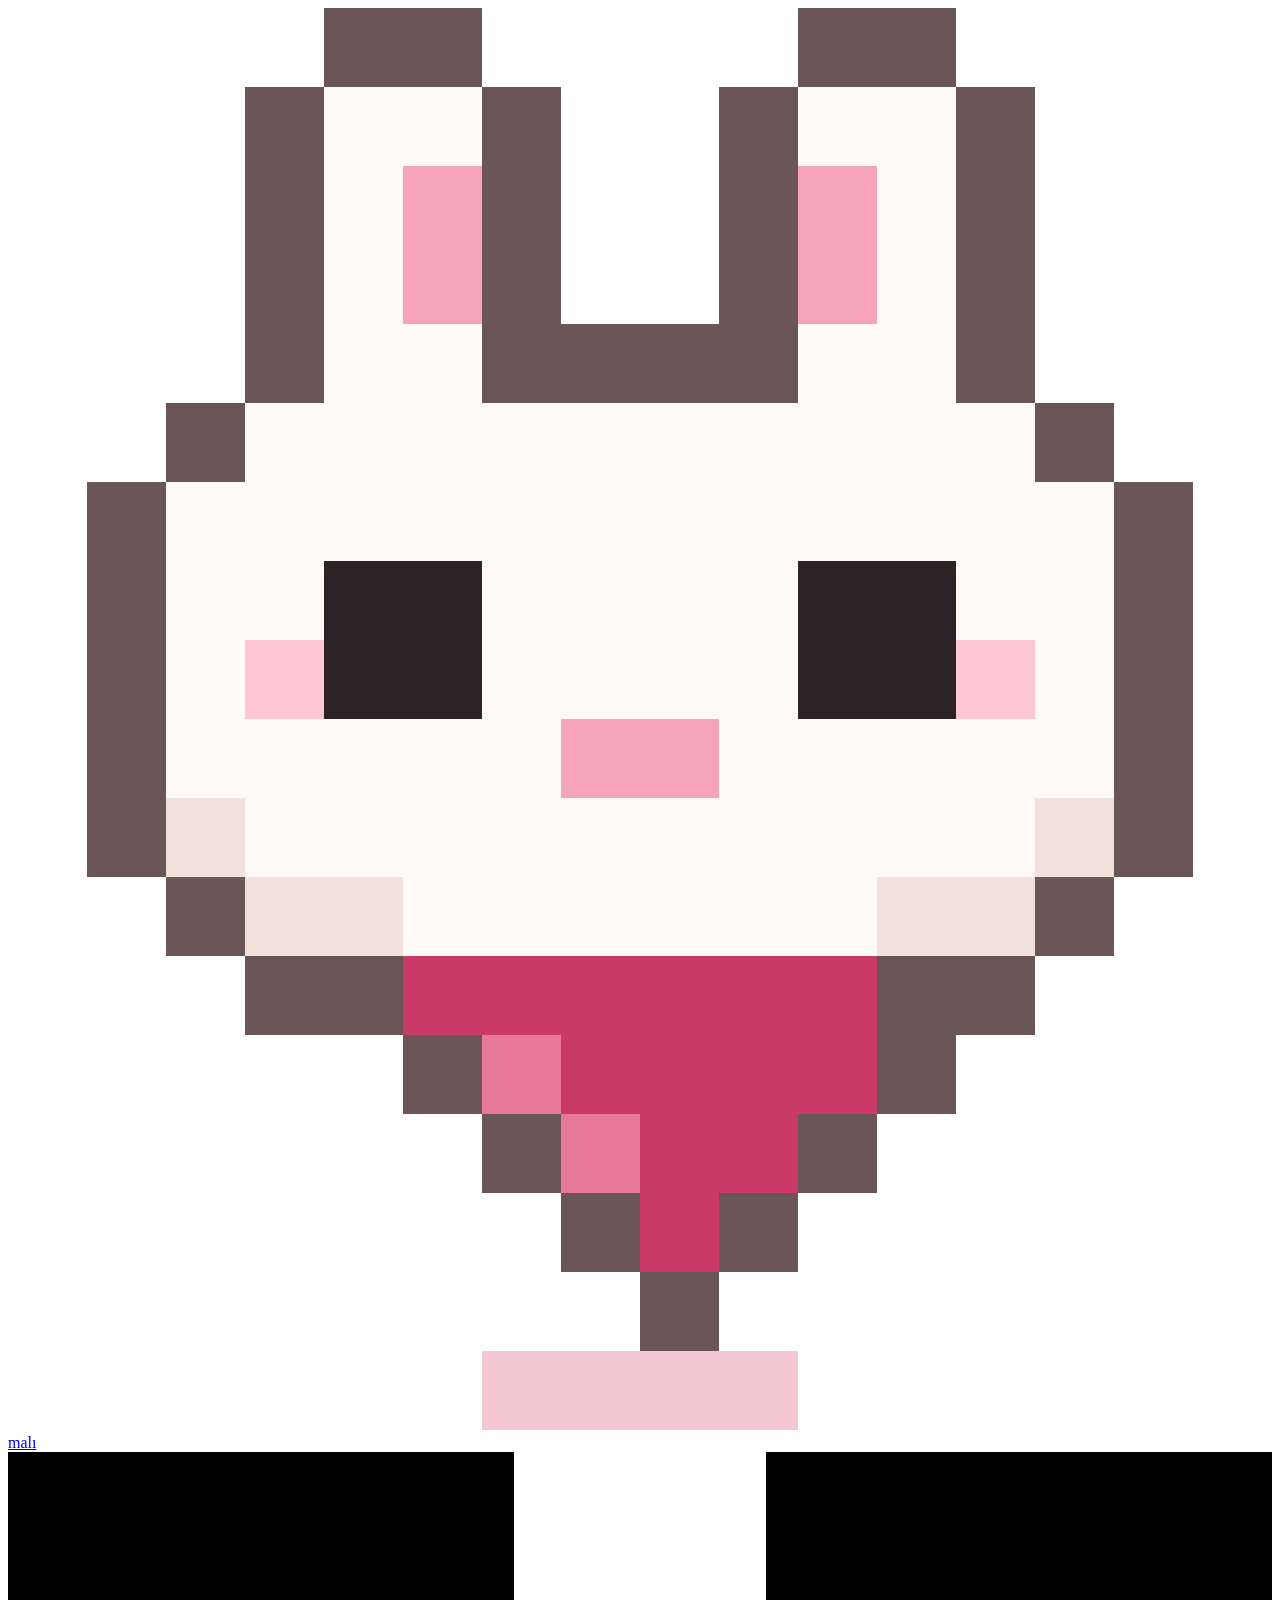
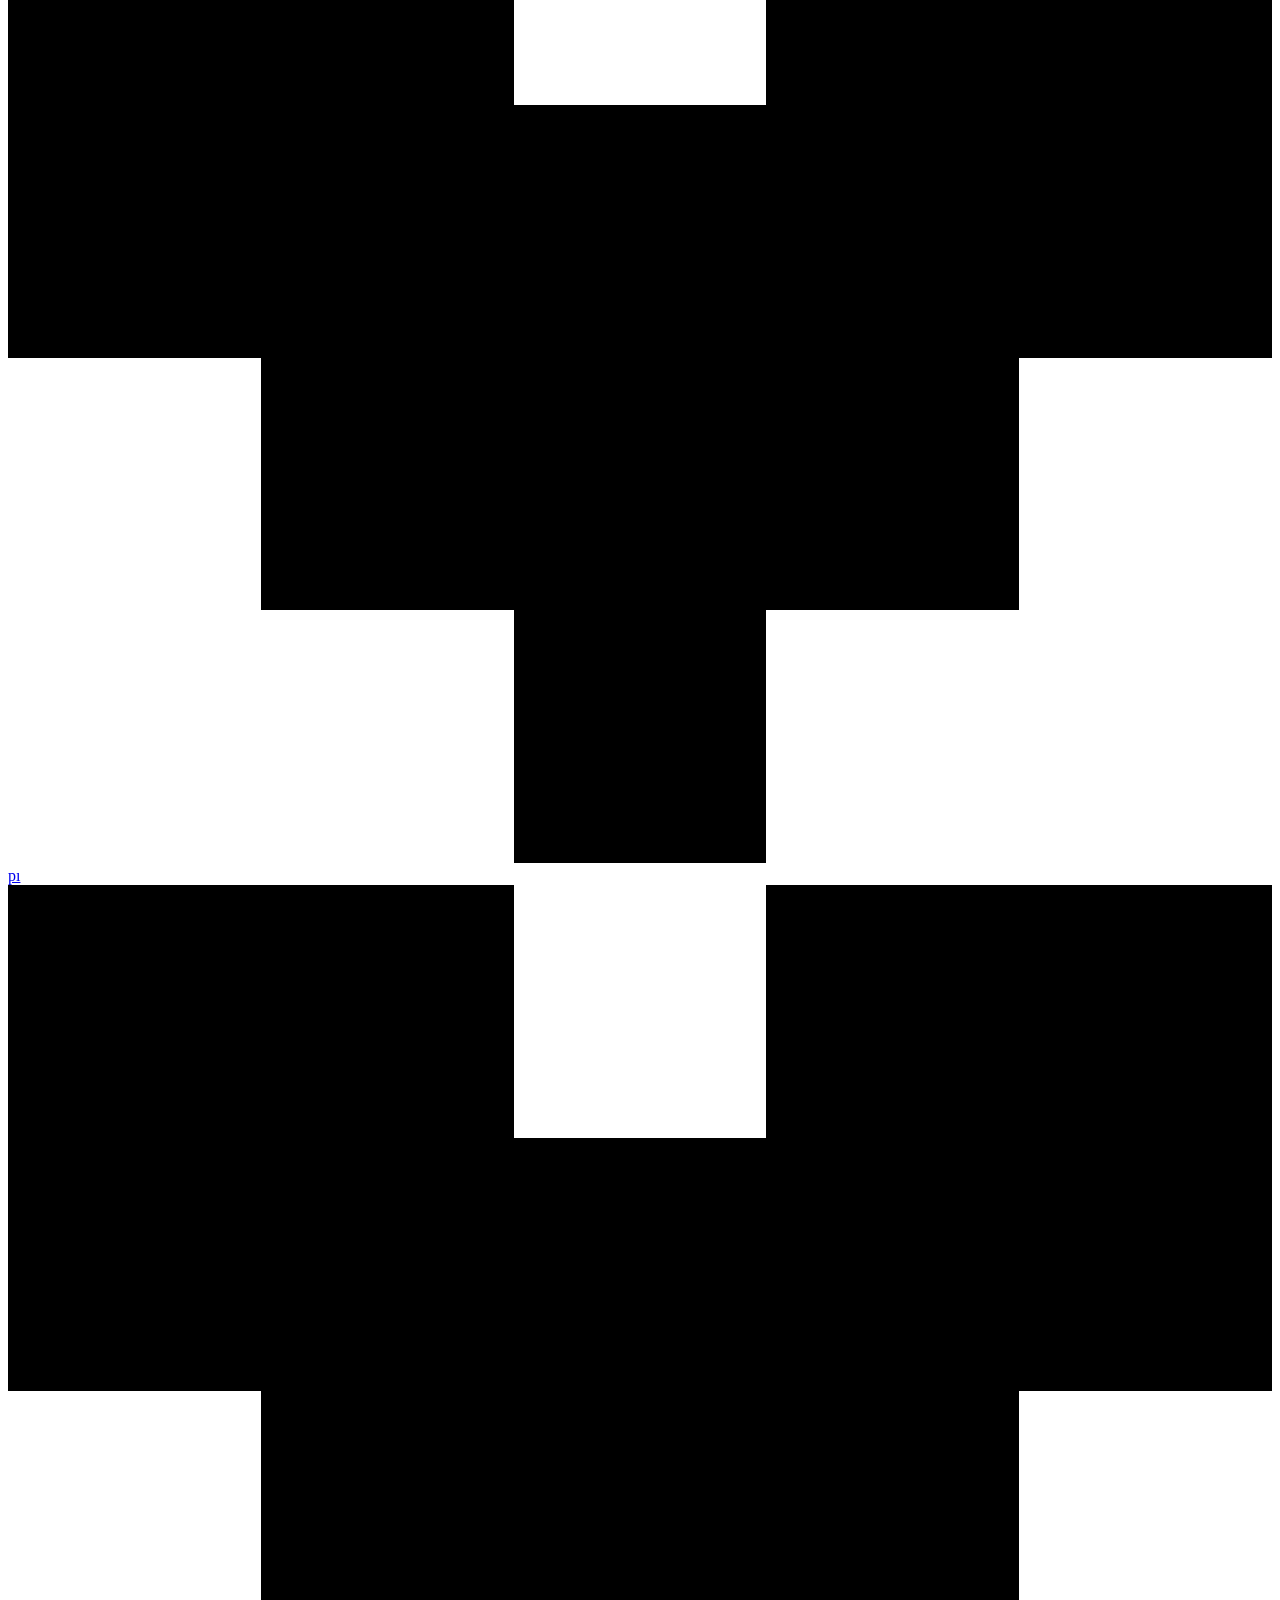
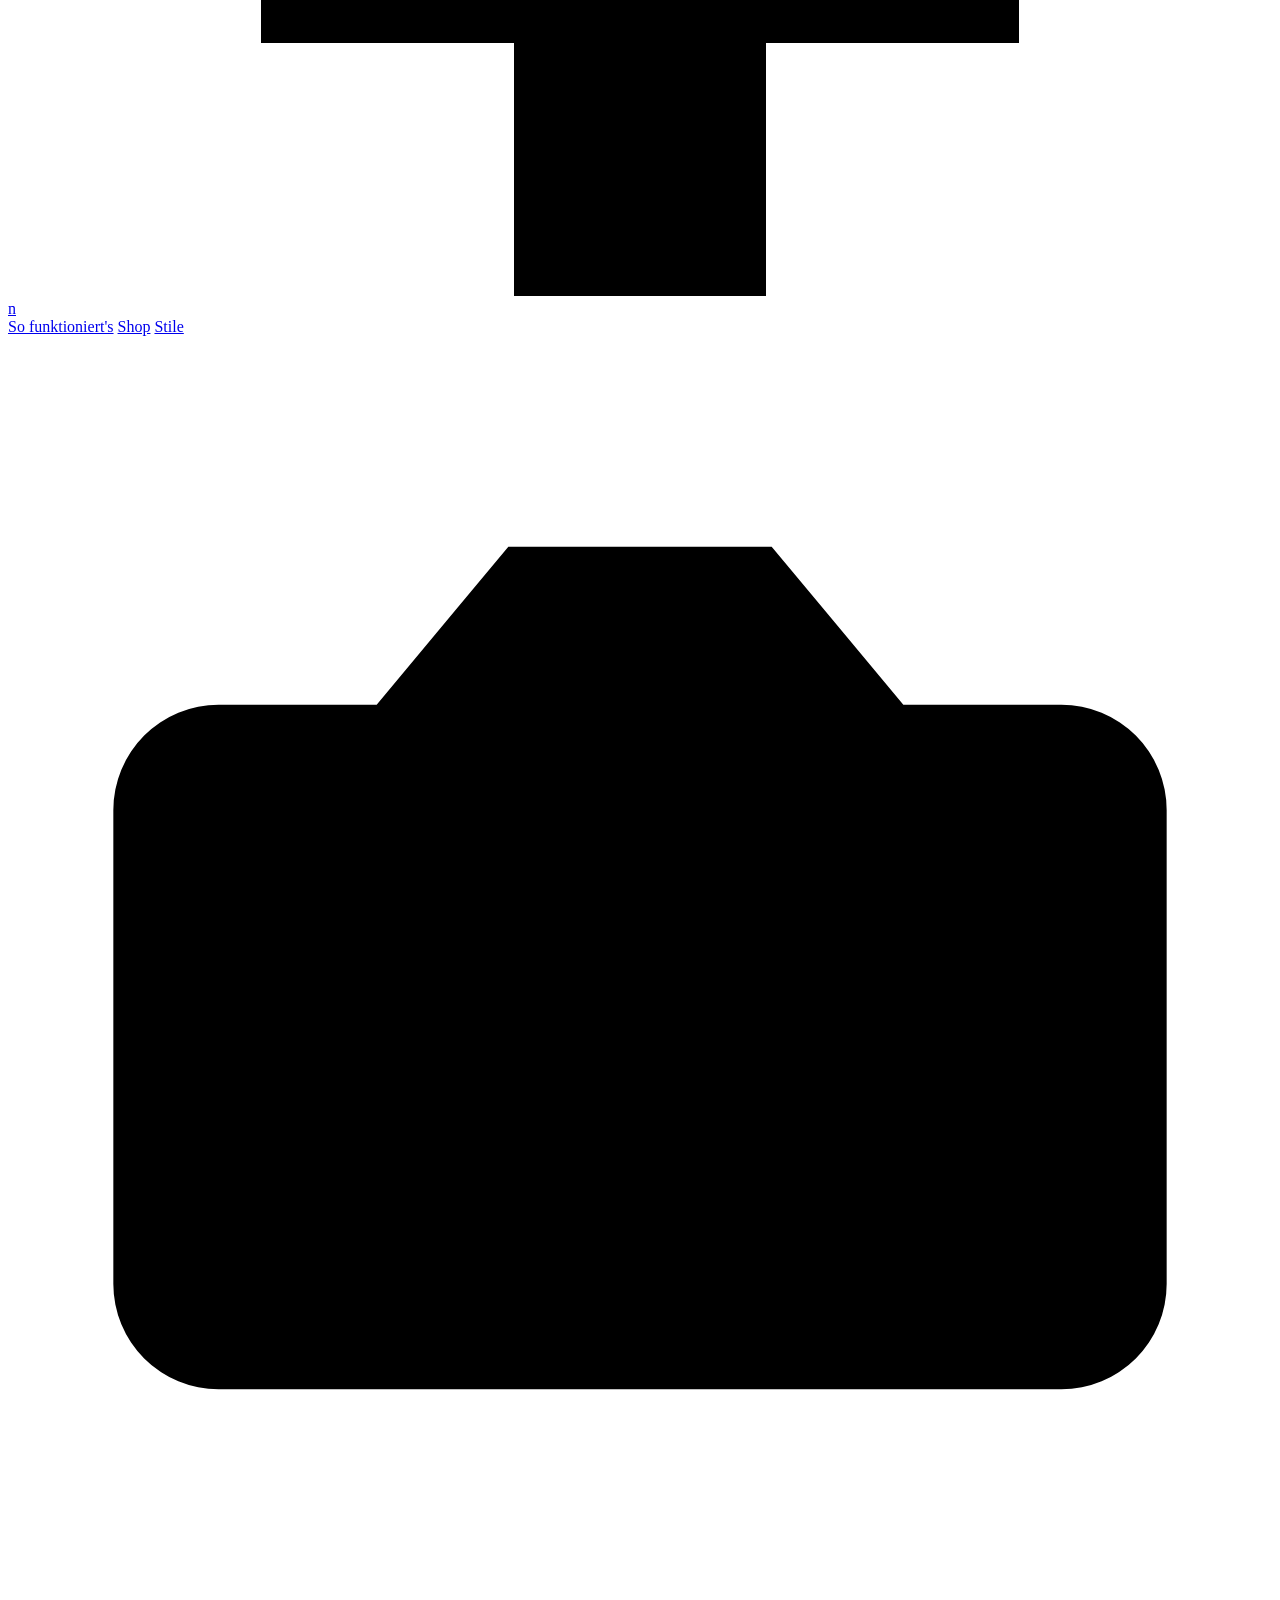
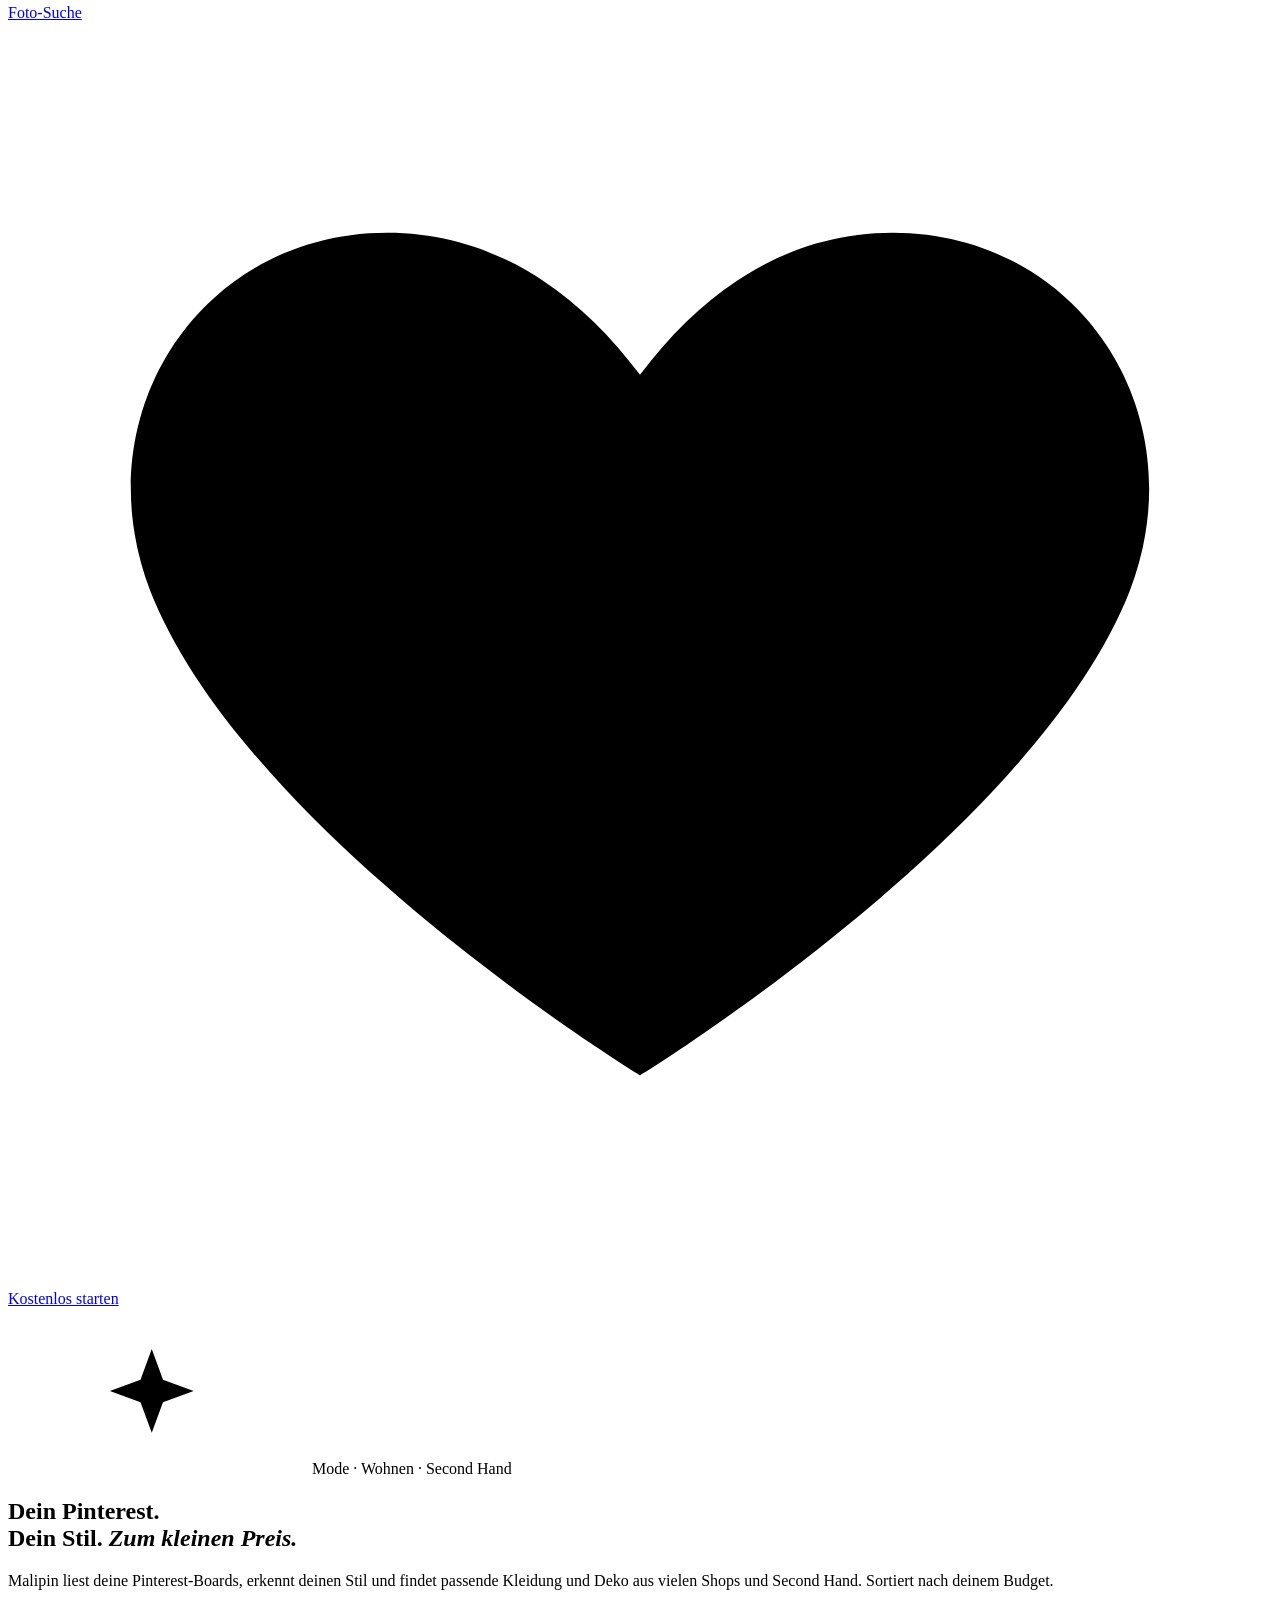
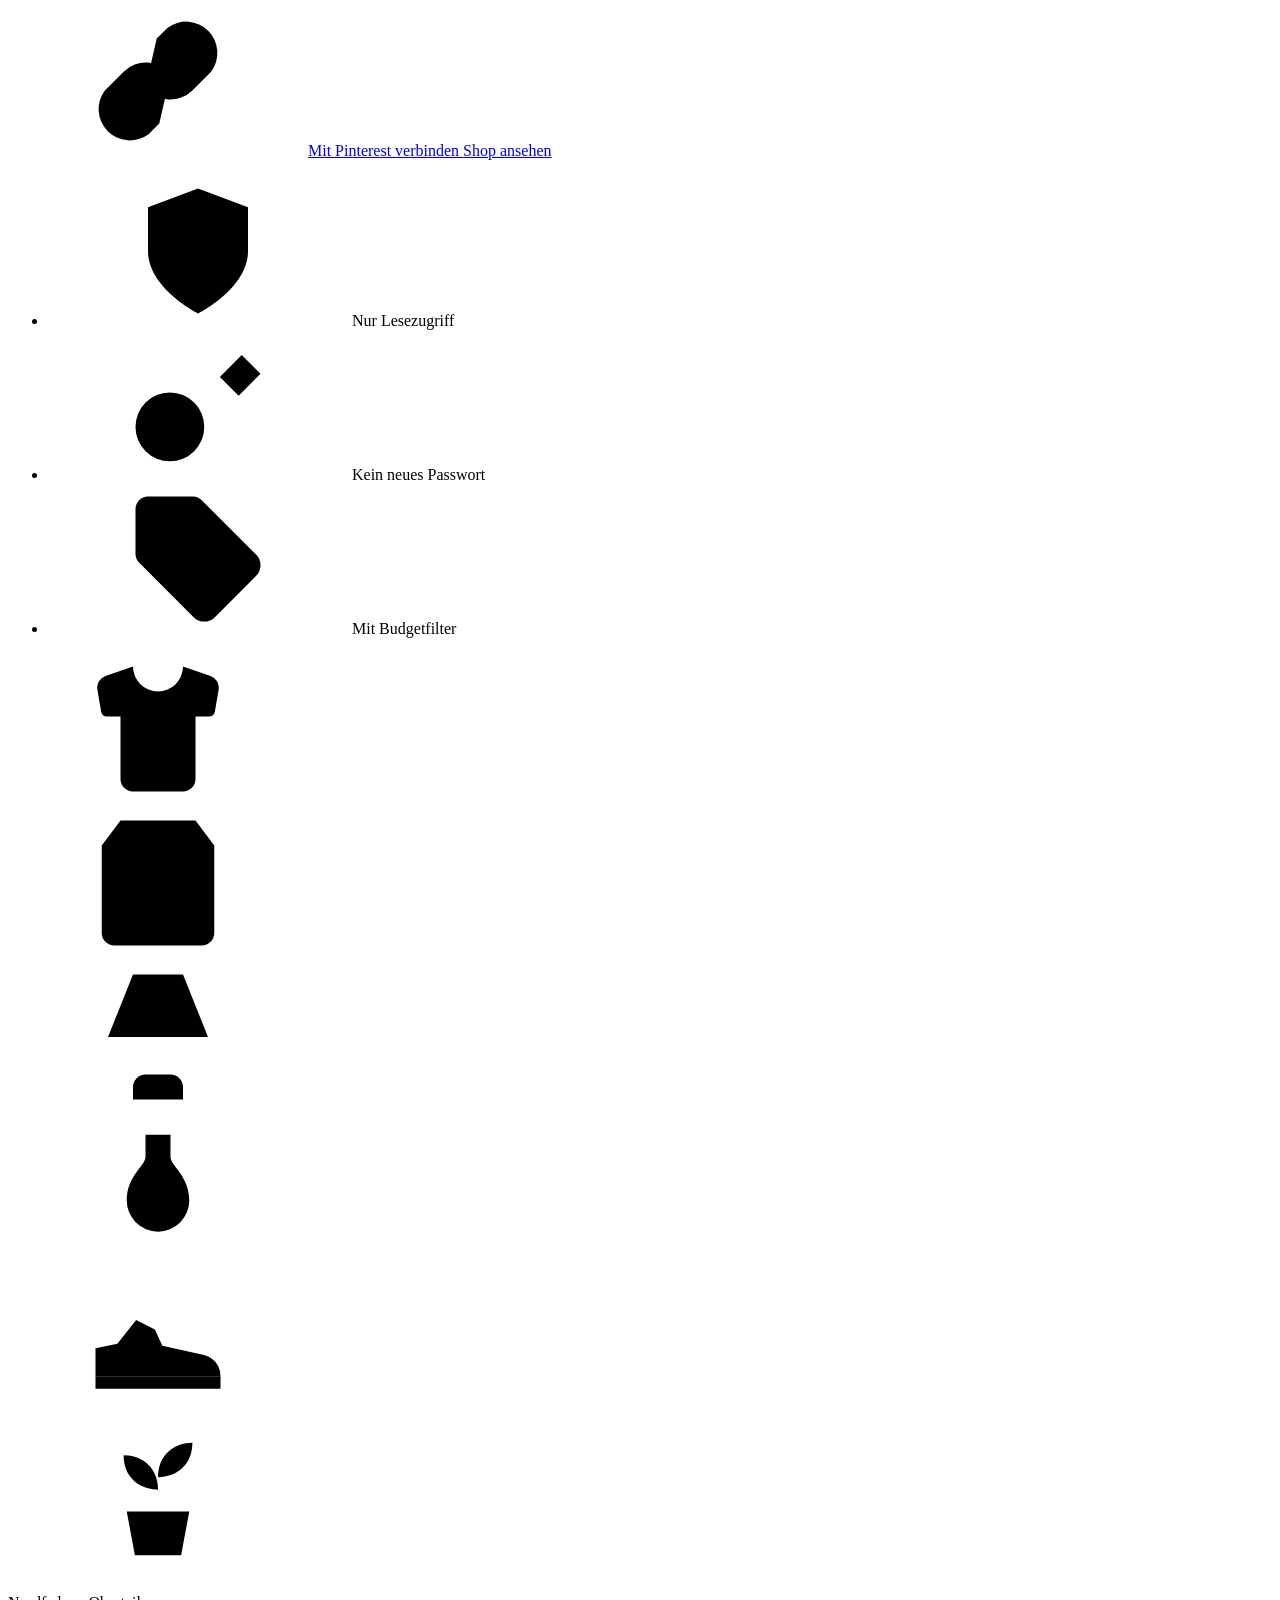
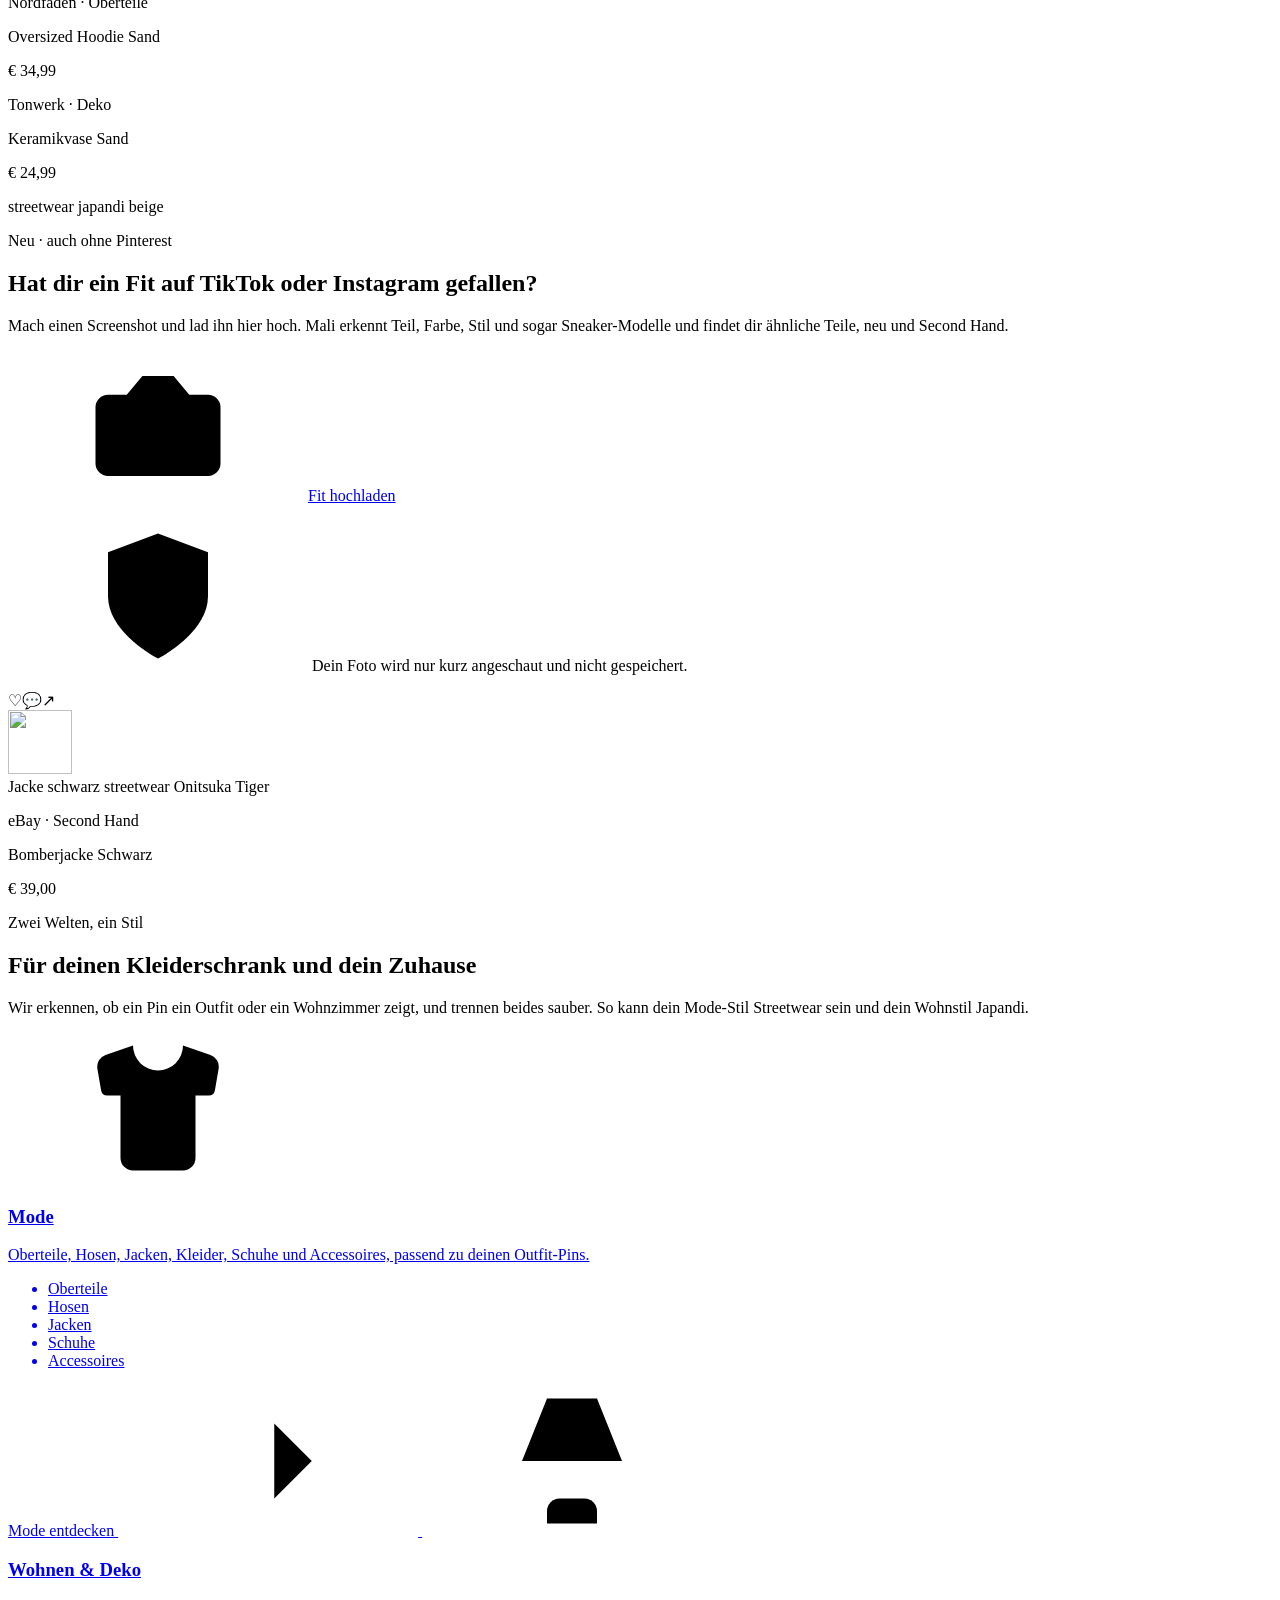
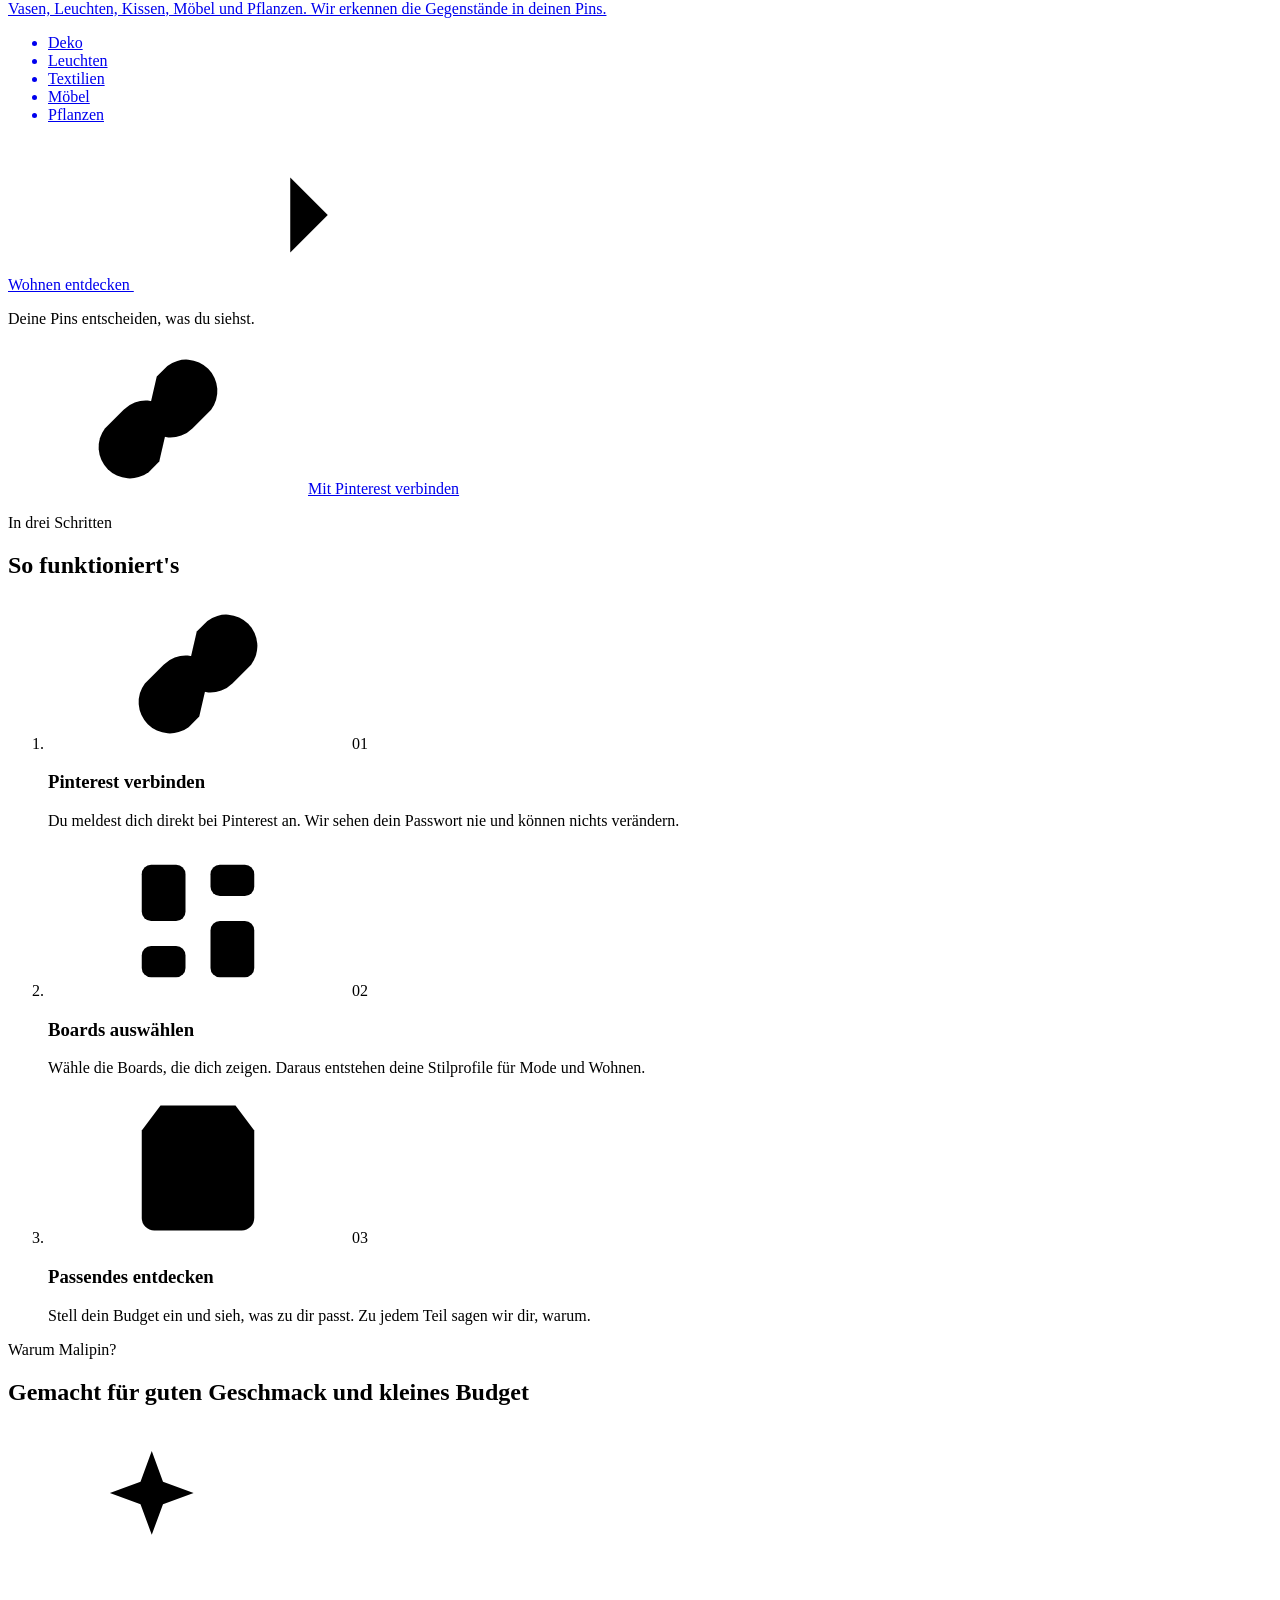
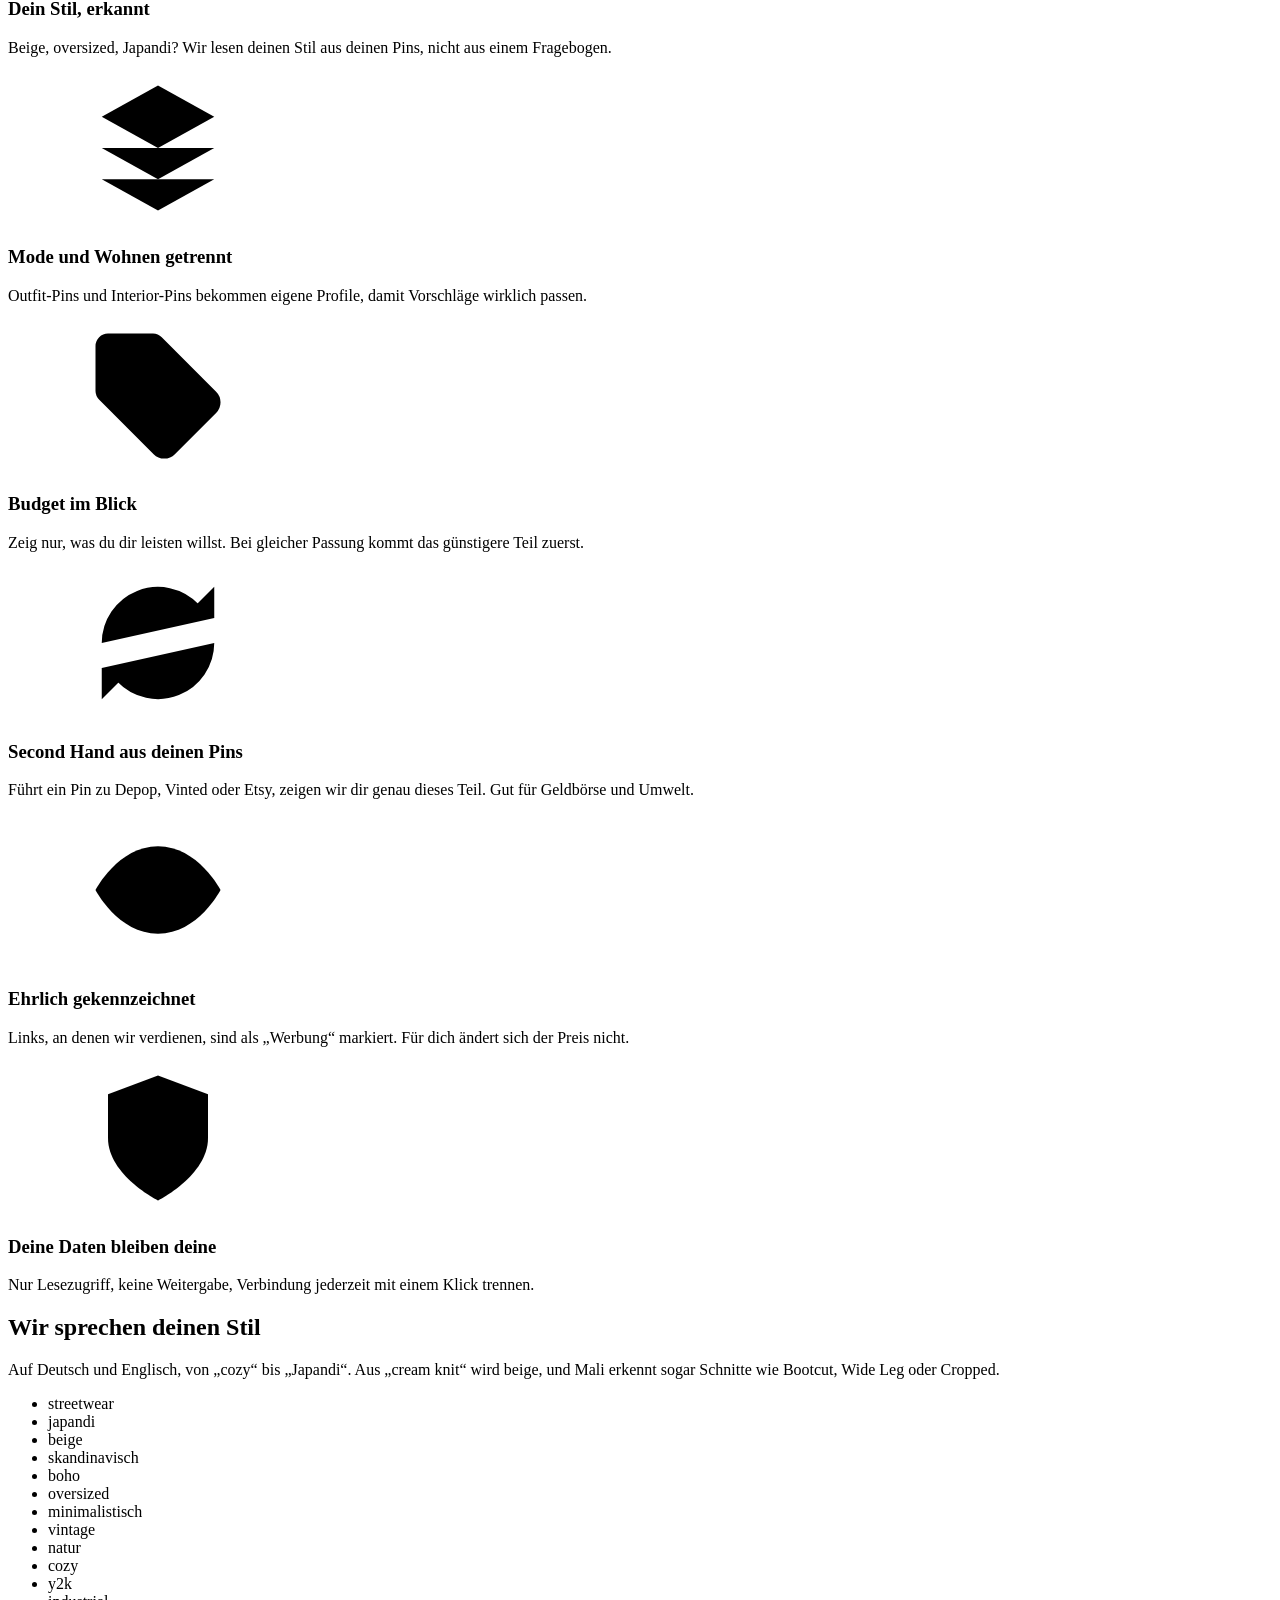
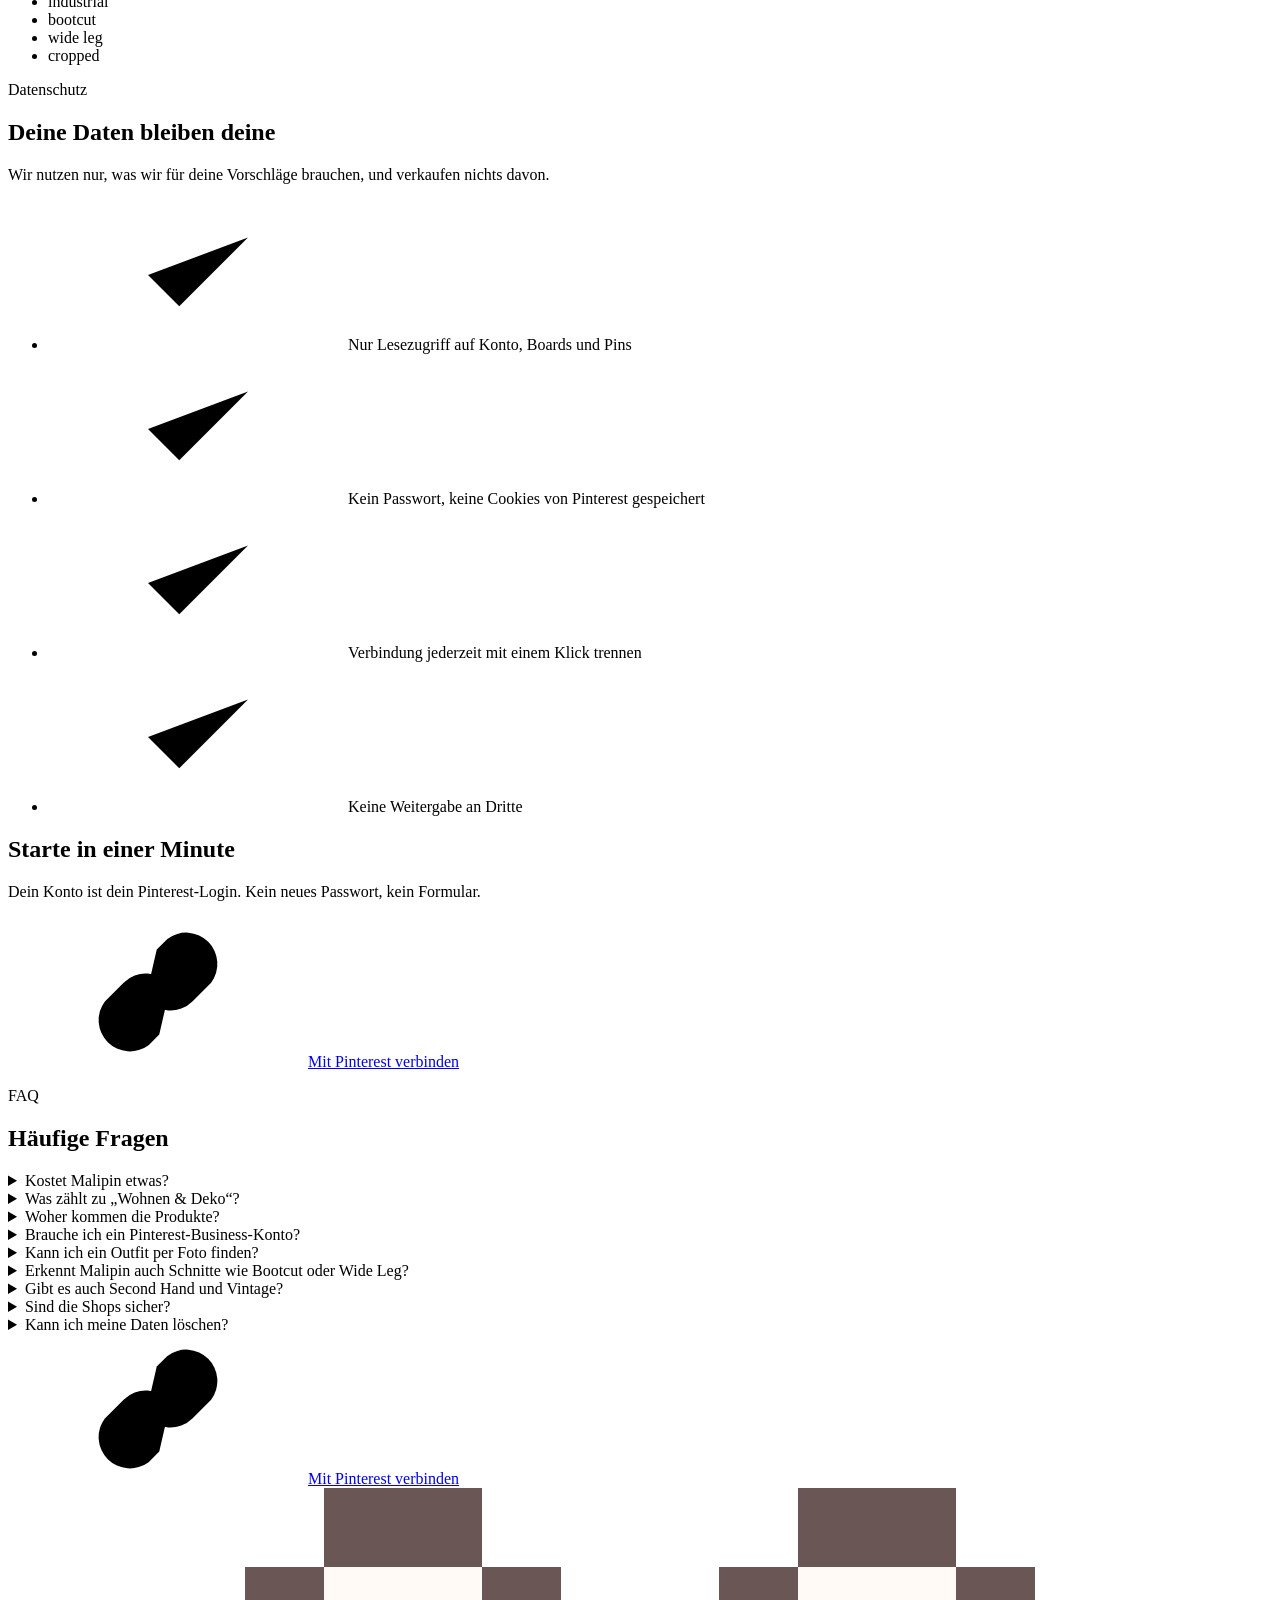
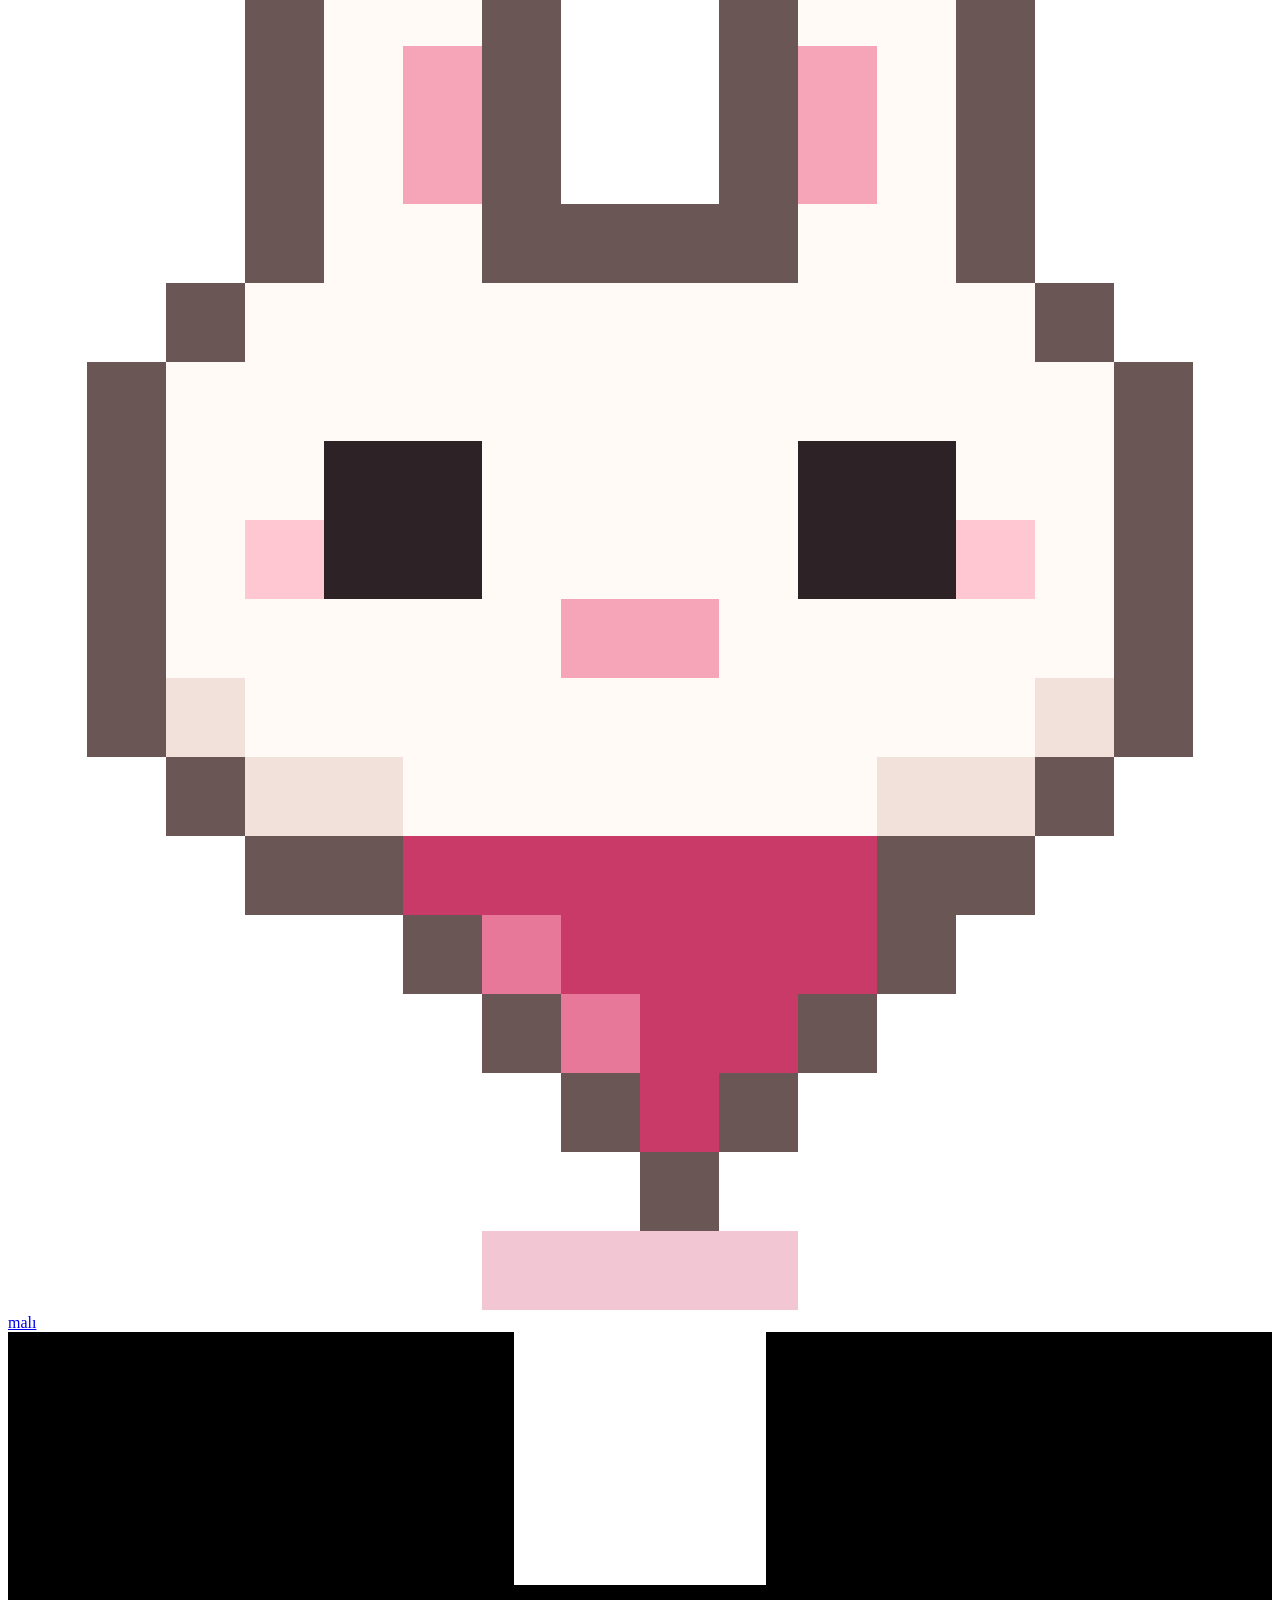
==== frontend/index.html @ 24e72e7a "Startseite für Werbe-Besucher: Foto-Suche statt totem Pinterest-Button, kürzeres Intro - Solange Pin" ====
<!DOCTYPE html>
<html lang="de">
<head>
  <meta charset="UTF-8">
  <meta name="viewport" content="width=device-width, initial-scale=1">
  <!-- Sprache (Deutsch/Englisch) – vor allen anderen Skripten -->
  <script src="/i18n-en.js"></script>
  <script src="/i18n.js"></script>
  <title>Malipin | Outfits &amp; Deko nach deinem Pinterest-Stil</title>
  <meta name="description" content="Malipin erkennt deinen Stil aus Pinterest-Boards oder einem Outfit-Foto und findet passende Mode &amp; Deko. Neu und Second Hand, passend zu deinem Budget.">
  <meta name="robots" content="index, follow, max-image-preview:large">
  <link rel="canonical" href="https://malipin.com/">
  <!-- Icons: SVG für moderne Browser, PNG für Google-Suche, Apple und Android (seo-Bilder in img/) -->
  <link rel="icon" href="/img/favicon.svg" type="image/svg+xml">
  <link rel="icon" href="/img/favicon-48.png" type="image/png" sizes="48x48">
  <link rel="apple-touch-icon" href="/img/apple-touch-icon.png">
  <link rel="manifest" href="/site.webmanifest">
  <meta name="theme-color" content="#c93a69">
  <!-- Vorschau beim Teilen (WhatsApp, Instagram, Pinterest, X, LinkedIn …) -->
  <meta property="og:type" content="website">
  <meta property="og:site_name" content="Malipin">
  <meta property="og:locale" content="de_AT">
  <meta property="og:url" content="https://malipin.com/">
  <meta property="og:title" content="Malipin | Outfits &amp; Deko nach deinem Pinterest-Stil">
  <meta property="og:description" content="Malipin erkennt deinen Stil aus Pinterest-Boards oder einem Outfit-Foto und findet passende Mode &amp; Deko. Neu und Second Hand, passend zu deinem Budget.">
  <meta property="og:image" content="https://malipin.com/img/og-image.png">
  <meta property="og:image:width" content="1200">
  <meta property="og:image:height" content="630">
  <meta property="og:image:alt" content="Malipin macht aus deinem Pinterest-Board passende Outfits und Deko">
  <meta name="twitter:card" content="summary_large_image">
  <!-- seo:jsonld – wird erzeugt mit: python -m scripts.seo (nicht von Hand ändern) -->
  <script type="application/ld+json">
{
  "@context": "https://schema.org",
  "@graph": [
    {
      "@type": "Organization",
      "@id": "https://malipin.com/#organisation",
      "name": "Malipin",
      "url": "https://malipin.com/",
      "logo": "https://malipin.com/img/icon-512.png"
    },
    {
      "@type": "WebSite",
      "@id": "https://malipin.com/#website",
      "name": "Malipin",
      "url": "https://malipin.com/",
      "inLanguage": [
        "de",
        "en"
      ],
      "publisher": {
        "@id": "https://malipin.com/#organisation"
      }
    },
    {
      "@type": "WebApplication",
      "name": "Malipin",
      "url": "https://malipin.com/",
      "description": "Malipin erkennt deinen Stil aus Pinterest-Boards oder einem Outfit-Foto und findet passende Mode & Deko. Neu und Second Hand, passend zu deinem Budget.",
      "inLanguage": "de",
      "applicationCategory": "LifestyleApplication",
      "operatingSystem": "Web",
      "offers": {
        "@type": "Offer",
        "price": "0",
        "priceCurrency": "EUR"
      },
      "publisher": {
        "@id": "https://malipin.com/#organisation"
      }
    },
    {
      "@type": "FAQPage",
      "@id": "https://malipin.com/#faq",
      "inLanguage": "de",
      "mainEntity": [
        {
          "@type": "Question",
          "name": "Kostet Malipin etwas?",
          "acceptedAnswer": {
            "@type": "Answer",
            "text": "Nein. Kaufst du über einen mit „Werbung“ markierten Link, bekommen wir eine kleine Provision vom Shop. Dein Preis bleibt gleich."
          }
        },
        {
          "@type": "Question",
          "name": "Was zählt zu „Wohnen & Deko“?",
          "acceptedAnswer": {
            "@type": "Answer",
            "text": "Alles für dein Zuhause. Deko wie Vasen und Kerzen, Leuchten, Kissen und Decken, Küche & Tisch, Möbel, Pflanzen und Wanddeko."
          }
        },
        {
          "@type": "Question",
          "name": "Woher kommen die Produkte?",
          "acceptedAnswer": {
            "@type": "Answer",
            "text": "Von Shops und Marktplätzen wie eBay und Etsy und aus deinen eigenen Pins, wenn diese zu einem Shop oder Second-Hand-Angebot führen."
          }
        },
        {
          "@type": "Question",
          "name": "Brauche ich ein Pinterest-Business-Konto?",
          "acceptedAnswer": {
            "@type": "Answer",
            "text": "Nein, dein normales Pinterest-Konto reicht."
          }
        },
        {
          "@type": "Question",
          "name": "Kann ich ein Outfit per Foto finden?",
          "acceptedAnswer": {
            "@type": "Answer",
            "text": "Ja. Lade einen Screenshot von TikTok, Instagram oder Pinterest hoch. Mali erkennt Teil, Farbe, Stil und bekannte Sneaker-Modelle und zeigt dir ähnliche Teile, neu und Second Hand. Das Foto wird nicht gespeichert."
          }
        },
        {
          "@type": "Question",
          "name": "Erkennt Malipin auch Schnitte wie Bootcut oder Wide Leg?",
          "acceptedAnswer": {
            "@type": "Answer",
            "text": "Ja. Malipin kennt rund 150 Merkmale wie Bootcut, Wide Leg, Baggy, Cropped, Light Wash, Rollkragen, Leder oder Cord und sucht genau danach, zum Beispiel nach „Baggy Light Wash Jeans“ statt nur nach „Hose“."
          }
        },
        {
          "@type": "Question",
          "name": "Gibt es auch Second Hand und Vintage?",
          "acceptedAnswer": {
            "@type": "Answer",
            "text": "Ja. Neben Neuware zeigt Malipin Second-Hand- und Vintage-Angebote, zum Beispiel von eBay und Etsy. So findest du deinen Stil oft günstiger und nachhaltiger."
          }
        },
        {
          "@type": "Question",
          "name": "Sind die Shops sicher?",
          "acceptedAnswer": {
            "@type": "Answer",
            "text": "Shops und Verkäufer, die wir selbst geprüft haben, tragen das Abzeichen „Geprüfter Shop“. Bei Marktplätzen aus Fernost filtern wir Angebote mit Markennamen und typischen Fake-Wörtern heraus, damit du keine Fälschungen bekommst."
          }
        },
        {
          "@type": "Question",
          "name": "Kann ich meine Daten löschen?",
          "acceptedAnswer": {
            "@type": "Answer",
            "text": "Ja. Unter „Mein Pinterest“ trennst du die Verbindung, und deine gespeicherten Zugangsdaten werden gelöscht. Zusätzlich kannst du den Zugriff in deinen Pinterest-Einstellungen widerrufen."
          }
        }
      ]
    }
  ]
}
  </script>
  <!-- /seo:jsonld -->
  <link rel="stylesheet" href="/style.css">
  <link rel="stylesheet" href="/landing.css">
  <link rel="stylesheet" href="/bunny.css">
</head>
<body class="landing">

  <!-- Icon-Sammlung ("Sprite"): jedes Icon EINMAL definieren, dann überall mit
       <svg class="icon"><use href="#i-name"/></svg> verwenden. Keine externe Bibliothek nötig. -->
  <svg xmlns="http://www.w3.org/2000/svg" style="display: none">
    <symbol id="i-shirt" viewBox="0 0 24 24"><path d="M20.4 3.5 16 2a4 4 0 0 1-8 0L3.6 3.5a2 2 0 0 0-1.3 2.2l.6 3.5a1 1 0 0 0 1 .8H6v10a2 2 0 0 0 2 2h8a2 2 0 0 0 2-2V10h2.1a1 1 0 0 0 1-.8l.6-3.5a2 2 0 0 0-1.3-2.2z"/></symbol>
    <symbol id="i-lamp" viewBox="0 0 24 24"><path d="M8 2h8l4 10H4L8 2Z"/><path d="M12 12v6"/><path d="M8 22v-2a2 2 0 0 1 2-2h4a2 2 0 0 1 2 2v2H8Z"/></symbol>
    <symbol id="i-shoe" viewBox="0 0 24 24"><path d="M2 17v-4.5l3.5-.7L8.5 8l3 1.5 1.2 2.6 6.3 1.4A3.5 3.5 0 0 1 22 17H2Z"/><path d="M2 17v2h20v-2"/><path d="M9.5 12.5l1.5-1"/></symbol>
    <symbol id="i-plant" viewBox="0 0 24 24"><path d="M7 14h10l-1.3 7H8.3L7 14Z"/><path d="M12 14V8"/><path d="M12 10.5C9 10.5 6.5 8.5 6.5 5c3 0 5.5 2 5.5 5.5Z"/><path d="M12 8.5c0-3.5 2.5-5.5 5.5-5.5 0 3.5-2.5 5.5-5.5 5.5Z"/></symbol>
    <symbol id="i-vase" viewBox="0 0 24 24"><path d="M9 3h6"/><path d="M10 3v3.5C10 8 7 9.5 7 13.5a5 5 0 0 0 10 0c0-4-3-5.5-3-7V3"/></symbol>
    <symbol id="i-sparkle" viewBox="0 0 24 24"><path d="M11 4l1.8 4.9L17.7 10.7 12.8 12.5 11 17.4 9.2 12.5 4.3 10.7 9.2 8.9z"/><path d="M19 3v4"/><path d="M17 5h4"/></symbol>
    <symbol id="i-tag" viewBox="0 0 24 24"><path d="M12.6 2.6A2 2 0 0 0 11.2 2H4a2 2 0 0 0-2 2v7.2a2 2 0 0 0 .6 1.4l8.7 8.7a2.4 2.4 0 0 0 3.4 0l6.6-6.6a2.4 2.4 0 0 0 0-3.4z"/><circle cx="7.5" cy="7.5" r="1.2"/></symbol>
    <symbol id="i-loop" viewBox="0 0 24 24"><path d="M3 12a9 9 0 0 1 15.5-6.2L21 8"/><path d="M21 3v5h-5"/><path d="M21 12a9 9 0 0 1-15.5 6.2L3 16"/><path d="M3 21v-5h5"/></symbol>
    <symbol id="i-eye" viewBox="0 0 24 24"><path d="M2 12s3.6-7 10-7 10 7 10 7-3.6 7-10 7S2 12 2 12Z"/><circle cx="12" cy="12" r="3"/></symbol>
    <symbol id="i-shield" viewBox="0 0 24 24"><path d="M12 22s8-4 8-10V5l-8-3-8 3v7c0 6 8 10 8 10Z"/><path d="m9 12 2 2 4-4"/></symbol>
    <symbol id="i-link" viewBox="0 0 24 24"><path d="M10 13a5 5 0 0 0 7.5.5l3-3a5 5 0 0 0-7-7l-1.7 1.7"/><path d="M14 11a5 5 0 0 0-7.5-.5l-3 3a5 5 0 0 0 7 7l1.7-1.7"/></symbol>
    <symbol id="i-grid" viewBox="0 0 24 24"><rect x="3" y="3" width="7" height="9" rx="1.5"/><rect x="14" y="3" width="7" height="5" rx="1.5"/><rect x="14" y="12" width="7" height="9" rx="1.5"/><rect x="3" y="16" width="7" height="5" rx="1.5"/></symbol>
    <symbol id="i-bag" viewBox="0 0 24 24"><path d="M6 2 3 6v14a2 2 0 0 0 2 2h14a2 2 0 0 0 2-2V6l-3-4Z"/><path d="M3 6h18"/><path d="M16 10a4 4 0 0 1-8 0"/></symbol>
    <symbol id="i-arrow" viewBox="0 0 24 24"><path d="M5 12h14"/><path d="m13 6 6 6-6 6"/></symbol>
    <symbol id="i-layers" viewBox="0 0 24 24"><path d="m12 2 9 5-9 5-9-5 9-5Z"/><path d="m3 12 9 5 9-5"/><path d="m3 17 9 5 9-5"/></symbol>
    <symbol id="i-key" viewBox="0 0 24 24"><circle cx="7.5" cy="15.5" r="5.5"/><path d="m21 2-9.6 9.6"/><path d="m15.5 7.5 3 3L22 7l-3-3"/></symbol>
    <symbol id="i-check" viewBox="0 0 24 24"><path d="M20 6 9 17l-5-5"/></symbol>
    <symbol id="i-camera" viewBox="0 0 24 24"><path d="M14.5 4h-5L7 7H4a2 2 0 0 0-2 2v9a2 2 0 0 0 2 2h16a2 2 0 0 0 2-2V9a2 2 0 0 0-2-2h-3l-2.5-3Z"/><circle cx="12" cy="13" r="3"/></symbol>
  </svg>

  <header class="site-header glass">
    <!-- logo --><a href="/" class="logo" aria-label="Malipin Startseite"><svg class="logo-pin" viewBox="0 0 16 18" shape-rendering="crispEdges" aria-hidden="true"><g class="logo-ears"><rect x="4" y="0" width="2" height="1" fill="#6b5656"/><rect x="10" y="0" width="2" height="1" fill="#6b5656"/><rect x="3" y="1" width="1" height="1" fill="#6b5656"/><rect x="4" y="1" width="2" height="1" fill="#fffaf6"/><rect x="6" y="1" width="1" height="1" fill="#6b5656"/><rect x="9" y="1" width="1" height="1" fill="#6b5656"/><rect x="10" y="1" width="2" height="1" fill="#fffaf6"/><rect x="12" y="1" width="1" height="1" fill="#6b5656"/><rect x="3" y="2" width="1" height="1" fill="#6b5656"/><rect x="4" y="2" width="1" height="1" fill="#fffaf6"/><rect x="5" y="2" width="1" height="1" fill="#f6a5b9"/><rect x="6" y="2" width="1" height="1" fill="#6b5656"/><rect x="9" y="2" width="1" height="1" fill="#6b5656"/><rect x="10" y="2" width="1" height="1" fill="#f6a5b9"/><rect x="11" y="2" width="1" height="1" fill="#fffaf6"/><rect x="12" y="2" width="1" height="1" fill="#6b5656"/><rect x="3" y="3" width="1" height="1" fill="#6b5656"/><rect x="4" y="3" width="1" height="1" fill="#fffaf6"/><rect x="5" y="3" width="1" height="1" fill="#f6a5b9"/><rect x="6" y="3" width="1" height="1" fill="#6b5656"/><rect x="9" y="3" width="1" height="1" fill="#6b5656"/><rect x="10" y="3" width="1" height="1" fill="#f6a5b9"/><rect x="11" y="3" width="1" height="1" fill="#fffaf6"/><rect x="12" y="3" width="1" height="1" fill="#6b5656"/><rect x="3" y="4" width="1" height="1" fill="#6b5656"/><rect x="4" y="4" width="2" height="1" fill="#fffaf6"/><rect x="6" y="4" width="4" height="1" fill="#6b5656"/><rect x="10" y="4" width="2" height="1" fill="#fffaf6"/><rect x="12" y="4" width="1" height="1" fill="#6b5656"/></g><g><rect x="2" y="5" width="1" height="1" fill="#6b5656"/><rect x="3" y="5" width="10" height="1" fill="#fffaf6"/><rect x="13" y="5" width="1" height="1" fill="#6b5656"/><rect x="1" y="6" width="1" height="1" fill="#6b5656"/><rect x="2" y="6" width="12" height="1" fill="#fffaf6"/><rect x="14" y="6" width="1" height="1" fill="#6b5656"/><rect x="1" y="7" width="1" height="1" fill="#6b5656"/><rect x="2" y="7" width="2" height="1" fill="#fffaf6"/><rect x="6" y="7" width="4" height="1" fill="#fffaf6"/><rect x="12" y="7" width="2" height="1" fill="#fffaf6"/><rect x="14" y="7" width="1" height="1" fill="#6b5656"/><rect x="1" y="8" width="1" height="1" fill="#6b5656"/><rect x="2" y="8" width="1" height="1" fill="#fffaf6"/><rect x="3" y="8" width="1" height="1" fill="#ffc7d1"/><rect x="6" y="8" width="4" height="1" fill="#fffaf6"/><rect x="12" y="8" width="1" height="1" fill="#ffc7d1"/><rect x="13" y="8" width="1" height="1" fill="#fffaf6"/><rect x="14" y="8" width="1" height="1" fill="#6b5656"/><rect x="1" y="9" width="1" height="1" fill="#6b5656"/><rect x="2" y="9" width="5" height="1" fill="#fffaf6"/><rect x="7" y="9" width="2" height="1" fill="#f6a5b9"/><rect x="9" y="9" width="5" height="1" fill="#fffaf6"/><rect x="14" y="9" width="1" height="1" fill="#6b5656"/><rect x="1" y="10" width="1" height="1" fill="#6b5656"/><rect x="2" y="10" width="1" height="1" fill="#f1e1da"/><rect x="3" y="10" width="10" height="1" fill="#fffaf6"/><rect x="13" y="10" width="1" height="1" fill="#f1e1da"/><rect x="14" y="10" width="1" height="1" fill="#6b5656"/><rect x="2" y="11" width="1" height="1" fill="#6b5656"/><rect x="3" y="11" width="2" height="1" fill="#f1e1da"/><rect x="5" y="11" width="6" height="1" fill="#fffaf6"/><rect x="11" y="11" width="2" height="1" fill="#f1e1da"/><rect x="13" y="11" width="1" height="1" fill="#6b5656"/><rect x="3" y="12" width="2" height="1" fill="#6b5656"/><rect x="5" y="12" width="6" height="1" fill="#c93a69"/><rect x="11" y="12" width="2" height="1" fill="#6b5656"/><rect x="5" y="13" width="1" height="1" fill="#6b5656"/><rect x="6" y="13" width="1" height="1" fill="#e8789a"/><rect x="7" y="13" width="4" height="1" fill="#c93a69"/><rect x="11" y="13" width="1" height="1" fill="#6b5656"/><rect x="6" y="14" width="1" height="1" fill="#6b5656"/><rect x="7" y="14" width="1" height="1" fill="#e8789a"/><rect x="8" y="14" width="2" height="1" fill="#c93a69"/><rect x="10" y="14" width="1" height="1" fill="#6b5656"/><rect x="7" y="15" width="1" height="1" fill="#6b5656"/><rect x="8" y="15" width="1" height="1" fill="#c93a69"/><rect x="9" y="15" width="1" height="1" fill="#6b5656"/><rect x="8" y="16" width="1" height="1" fill="#6b5656"/><rect x="6" y="17" width="4" height="1" fill="#f3c6d3"/></g><g class="logo-eyes"><rect x="4" y="7" width="2" height="1" fill="#2d2326"/><rect x="10" y="7" width="2" height="1" fill="#2d2326"/><rect x="4" y="8" width="2" height="1" fill="#2d2326"/><rect x="10" y="8" width="2" height="1" fill="#2d2326"/></g></svg><span class="logo-word"><span class="logo-mali">mal<span class="logo-i">ı<svg class="logo-heart" viewBox="0 0 5 4" shape-rendering="crispEdges" aria-hidden="true"><rect x="0" y="0" width="2" height="1"/><rect x="3" y="0" width="2" height="1"/><rect x="0" y="1" width="5" height="1"/><rect x="1" y="2" width="3" height="1"/><rect x="2" y="3" width="1" height="1"/></svg></span></span><span class="logo-pinword">p<span class="logo-i">ı<svg class="logo-heart" viewBox="0 0 5 4" shape-rendering="crispEdges" aria-hidden="true"><rect x="0" y="0" width="2" height="1"/><rect x="3" y="0" width="2" height="1"/><rect x="0" y="1" width="5" height="1"/><rect x="1" y="2" width="3" height="1"/><rect x="2" y="3" width="1" height="1"/></svg></span>n</span></span></a><!-- /logo -->
    <nav class="header-nav" aria-label="Hauptmenü">
      <div class="nav-links">
        <a href="#so-gehts" class="header-link hide-mobile">So funktioniert's</a>
        <a href="/shop.html" class="header-link">Shop</a>
        <a href="/stile.html" class="header-link hide-mobile">Stile</a>
        <a href="/foto.html" class="header-link nav-photo hide-mobile"><svg viewBox="0 0 24 24" aria-hidden="true"><path d="M14.5 4h-5L7 7H4a2 2 0 0 0-2 2v9a2 2 0 0 0 2 2h16a2 2 0 0 0 2-2V9a2 2 0 0 0-2-2h-3l-2.5-3Z"/><circle cx="12" cy="13" r="3"/></svg><span class="nav-text">Foto-Suche</span></a>
      </div>
      <div class="nav-icons">
        <a href="/merkliste.html" class="header-icon nav-saved" aria-label="Merkliste" title="Merkliste"><svg viewBox="0 0 24 24" aria-hidden="true"><path d="M12 20s-7.5-4.6-9.3-9.2C1.4 7.4 3.7 4 7.2 4c2 0 3.6 1.1 4.8 2.7C13.2 5.1 14.8 4 16.8 4c3.5 0 5.8 3.4 4.5 6.8C19.5 15.4 12 20 12 20Z"/></svg><span class="saved-count"></span></a>
        <a href="/konto.html" class="button small">Kostenlos starten</a>
      </div>
    </nav>
  </header>

  <!-- 1. Hero ------------------------------------------------------------------------ -->
  <section class="hero">
    <div class="hero-bg" aria-hidden="true">
      <span class="blob blob-rose"></span>
      <span class="blob blob-lilac"></span>
      <span class="blob blob-pink"></span>
    </div>

    <div class="hero-text">
      <p class="eyebrow-chip">
        <svg class="icon"><use href="#i-sparkle"/></svg>
        Mode · Wohnen · Second Hand
      </p>
      <h1>Dein Pinterest.<br>Dein Stil. <em>Zum kleinen Preis.</em></h1>
      <p class="lead">
        Malipin liest deine Pinterest-Boards, erkennt deinen Stil und findet passende
        Kleidung und Deko aus vielen Shops und Second Hand. Sortiert nach deinem Budget.
      </p>
      <div class="hero-actions">
        <a href="/konto.html" class="button large connect">
          <svg class="icon"><use href="#i-link"/></svg>Mit Pinterest verbinden
        </a>
        <a href="/shop.html" class="button large outline" data-closed-href="/stile.html"
           data-closed-text="Stile entdecken">Shop ansehen</a>
      </div>
      <ul class="trust-row">
        <li><svg class="icon"><use href="#i-shield"/></svg> Nur Lesezugriff</li>
        <li><svg class="icon"><use href="#i-key"/></svg> Kein neues Passwort</li>
        <li><svg class="icon"><use href="#i-tag"/></svg> Mit Budgetfilter</li>
      </ul>
    </div>

    <!-- App-Vorschau: Pinterest-Board aus Farbflächen + schwebende Karten (nur HTML/CSS) -->
    <div class="hero-visual" aria-hidden="true">
      <div class="board">
        <div class="board-pin tile-rose" style="--h: 150px"><svg class="icon"><use href="#i-shirt"/></svg></div>
        <div class="board-pin tile-plum" style="--h: 104px"><svg class="icon"><use href="#i-bag"/></svg></div>
        <div class="board-pin tile-lilac" style="--h: 128px"><svg class="icon"><use href="#i-lamp"/></svg></div>
        <div class="board-pin tile-peach" style="--h: 160px"><svg class="icon"><use href="#i-vase"/></svg></div>
        <div class="board-pin tile-shell" style="--h: 96px"><svg class="icon"><use href="#i-shoe"/></svg></div>
        <div class="board-pin tile-cream" style="--h: 132px"><svg class="icon"><use href="#i-plant"/></svg></div>
      </div>

      <div class="float-card card-fashion">
        <div class="float-image grad-shell"></div>
        <p class="card-shop">Nordfaden · Oberteile</p>
        <p class="card-name">Oversized Hoodie Sand</p>
        <p class="card-price" data-price="34.99">€ 34,99</p>
      </div>

      <div class="float-card card-home">
        <div class="float-image grad-rose"></div>
        <p class="card-shop">Tonwerk · Deko</p>
        <p class="card-name">Keramikvase Sand</p>
        <p class="card-price" data-price="24.99">€ 24,99</p>
      </div>

      <div class="float-tags">
        <span class="soft-chip chip-rose">streetwear</span>
        <span class="soft-chip chip-lilac">japandi</span>
        <span class="soft-chip chip-cream">beige</span>
      </div>
    </div>
  </section>

  <!-- 1b. Foto-Suche: Fit gesehen? Hochladen! ---------------------------------------------- -->
  <section class="section photo-spot">
    <div class="photo-spot-text">
      <p class="section-kicker">Neu · auch ohne Pinterest</p>
      <h2 class="section-title">Hat dir ein Fit auf TikTok oder Instagram gefallen?</h2>
      <p class="section-lead">
        Mach einen Screenshot und lad ihn hier hoch. Mali erkennt Teil, Farbe, Stil und sogar Sneaker-Modelle und findet dir ähnliche Teile, neu und Second Hand.
      </p>
      <a href="/foto.html" class="button large photo-cta">
        <svg class="icon"><use href="#i-camera"/></svg>Fit hochladen
      </a>
      <p class="photo-spot-note">
        <svg class="icon"><use href="#i-shield"/></svg> Dein Foto wird nur kurz angeschaut und nicht gespeichert.
      </p>
    </div>

    <!-- Grafik: Screenshot im Handy -> Mali erkennt -> passendes Teil (nur HTML/CSS) -->
    <div class="photo-spot-visual" aria-hidden="true">
      <div class="phone">
        <div class="phone-screen">
          <div class="fit-head"></div>
          <div class="fit-jacket"></div>
          <div class="fit-pants"></div>
          <div class="fit-shoes"><span></span><span></span></div>
          <div class="phone-ui"><span>♡</span><span>💬</span><span>↗</span></div>
        </div>
      </div>
      <div class="photo-spot-flow">
        <img src="/img/favicon.svg" alt="" class="photo-spot-mali" width="64" height="64">
        <div class="photo-spot-chips">
          <span class="soft-chip chip-rose">Jacke</span>
          <span class="soft-chip chip-lilac">schwarz</span>
          <span class="soft-chip chip-cream">streetwear</span>
          <span class="soft-chip chip-rose">Onitsuka Tiger</span>
        </div>
        <div class="float-card photo-spot-card">
          <div class="float-image grad-plum"></div>
          <p class="card-shop">eBay · Second Hand</p>
          <p class="card-name">Bomberjacke Schwarz</p>
          <p class="card-price" data-price="39.00">€ 39,00</p>
        </div>
      </div>
    </div>
  </section>

  <!-- 2. Zwei Welten ------------------------------------------------------------------ -->
  <section class="section" id="welten">
    <p class="section-kicker">Zwei Welten, ein Stil</p>
    <h2 class="section-title">Für deinen Kleiderschrank und dein Zuhause</h2>
    <p class="section-lead">
      Wir erkennen, ob ein Pin ein Outfit oder ein Wohnzimmer zeigt, und trennen beides sauber.
      So kann dein Mode-Stil Streetwear sein und dein Wohnstil Japandi.
    </p>

    <div class="worlds">
      <a href="/shop.html#mode" class="world world-mode">
        <span class="world-icon"><svg class="icon"><use href="#i-shirt"/></svg></span>
        <h3>Mode</h3>
        <p>Oberteile, Hosen, Jacken, Kleider, Schuhe und Accessoires, passend zu deinen Outfit-Pins.</p>
        <ul class="world-chips">
          <li>Oberteile</li><li>Hosen</li><li>Jacken</li><li>Schuhe</li><li>Accessoires</li>
        </ul>
        <span class="world-link">Mode entdecken <svg class="icon"><use href="#i-arrow"/></svg></span>
      </a>

      <a href="/shop.html#wohnen" class="world world-home">
        <span class="world-icon"><svg class="icon"><use href="#i-lamp"/></svg></span>
        <h3>Wohnen &amp; Deko</h3>
        <p>Vasen, Leuchten, Kissen, Möbel und Pflanzen. Wir erkennen die Gegenstände in deinen Pins.</p>
        <ul class="world-chips">
          <li>Deko</li><li>Leuchten</li><li>Textilien</li><li>Möbel</li><li>Pflanzen</li>
        </ul>
        <span class="world-link">Wohnen entdecken <svg class="icon"><use href="#i-arrow"/></svg></span>
      </a>
    </div>

    <div class="connect-row">
      <p>Deine Pins entscheiden, was du siehst.</p>
      <a href="/konto.html" class="button connect"><svg class="icon"><use href="#i-link"/></svg>Mit Pinterest verbinden</a>
    </div>
  </section>

  <!-- 3. So funktioniert's ------------------------------------------------------------- -->
  <section class="section" id="so-gehts">
    <p class="section-kicker">In drei Schritten</p>
    <h2 class="section-title">So funktioniert's</h2>
    <ol class="steps">
      <li class="step">
        <span class="step-icon tint-peach"><svg class="icon"><use href="#i-link"/></svg></span>
        <span class="step-number">01</span>
        <h3>Pinterest verbinden</h3>
        <p>Du meldest dich direkt bei Pinterest an. Wir sehen dein Passwort nie und können nichts verändern.</p>
      </li>
      <li class="step">
        <span class="step-icon tint-cream"><svg class="icon"><use href="#i-grid"/></svg></span>
        <span class="step-number">02</span>
        <h3>Boards auswählen</h3>
        <p>Wähle die Boards, die dich zeigen. Daraus entstehen deine Stilprofile für Mode und Wohnen.</p>
      </li>
      <li class="step">
        <span class="step-icon tint-berry"><svg class="icon"><use href="#i-bag"/></svg></span>
        <span class="step-number">03</span>
        <h3>Passendes entdecken</h3>
        <p>Stell dein Budget ein und sieh, was zu dir passt. Zu jedem Teil sagen wir dir, warum.</p>
      </li>
    </ol>
  </section>

  <!-- 4. Vorteile ------------------------------------------------------------------------ -->
  <section class="section">
    <p class="section-kicker">Warum Malipin?</p>
    <h2 class="section-title">Gemacht für guten Geschmack und kleines Budget</h2>
    <div class="features">
      <article class="feature">
        <span class="feature-icon tint-cream"><svg class="icon"><use href="#i-sparkle"/></svg></span>
        <h3>Dein Stil, erkannt</h3>
        <p>Beige, oversized, Japandi? Wir lesen deinen Stil aus deinen Pins, nicht aus einem Fragebogen.</p>
      </article>
      <article class="feature">
        <span class="feature-icon tint-rose"><svg class="icon"><use href="#i-layers"/></svg></span>
        <h3>Mode und Wohnen getrennt</h3>
        <p>Outfit-Pins und Interior-Pins bekommen eigene Profile, damit Vorschläge wirklich passen.</p>
      </article>
      <article class="feature">
        <span class="feature-icon tint-lilac"><svg class="icon"><use href="#i-tag"/></svg></span>
        <h3>Budget im Blick</h3>
        <p>Zeig nur, was du dir leisten willst. Bei gleicher Passung kommt das günstigere Teil zuerst.</p>
      </article>
      <article class="feature">
        <span class="feature-icon tint-peach"><svg class="icon"><use href="#i-loop"/></svg></span>
        <h3>Second Hand aus deinen Pins</h3>
        <p>Führt ein Pin zu Depop, Vinted oder Etsy, zeigen wir dir genau dieses Teil. Gut für Geldbörse und Umwelt.</p>
      </article>
      <article class="feature">
        <span class="feature-icon tint-berry"><svg class="icon"><use href="#i-eye"/></svg></span>
        <h3>Ehrlich gekennzeichnet</h3>
        <p>Links, an denen wir verdienen, sind als „Werbung“ markiert. Für dich ändert sich der Preis nicht.</p>
      </article>
      <article class="feature">
        <span class="feature-icon tint-lilac"><svg class="icon"><use href="#i-shield"/></svg></span>
        <h3>Deine Daten bleiben deine</h3>
        <p>Nur Lesezugriff, keine Weitergabe, Verbindung jederzeit mit einem Klick trennen.</p>
      </article>
    </div>
  </section>

  <!-- 5. Stil-Band ---------------------------------------------------------------------- -->
  <section class="style-band">
    <div class="style-band-inner">
      <div>
        <h2>Wir sprechen deinen Stil</h2>
        <p>Auf Deutsch und Englisch, von „cozy“ bis „Japandi“. Aus „cream knit“ wird beige, und Mali erkennt sogar Schnitte wie Bootcut, Wide Leg oder Cropped.</p>
      </div>
      <ul class="style-words">
        <li class="w-rose">streetwear</li>
        <li class="w-lilac">japandi</li>
        <li class="w-cream">beige</li>
        <li class="w-peach">skandinavisch</li>
        <li class="w-berry">boho</li>
        <li class="w-rose">oversized</li>
        <li class="w-peach">minimalistisch</li>
        <li class="w-cream">vintage</li>
        <li class="w-lilac">natur</li>
        <li class="w-berry">cozy</li>
        <li class="w-peach">y2k</li>
        <li class="w-lilac">industrial</li>
        <li class="w-rose">bootcut</li>
        <li class="w-cream">wide leg</li>
        <li class="w-berry">cropped</li>
      </ul>
    </div>
  </section>

  <!-- 6. Datenschutz ---------------------------------------------------------------------- -->
  <section class="section">
    <div class="privacy">
      <div>
        <p class="section-kicker">Datenschutz</p>
        <h2 class="section-title">Deine Daten bleiben deine</h2>
        <p class="section-lead">Wir nutzen nur, was wir für deine Vorschläge brauchen, und verkaufen nichts davon.</p>
      </div>
      <ul class="checklist">
        <li><span class="check"><svg class="icon"><use href="#i-check"/></svg></span>Nur Lesezugriff auf Konto, Boards und Pins</li>
        <li><span class="check"><svg class="icon"><use href="#i-check"/></svg></span>Kein Passwort, keine Cookies von Pinterest gespeichert</li>
        <li><span class="check"><svg class="icon"><use href="#i-check"/></svg></span>Verbindung jederzeit mit einem Klick trennen</li>
        <li><span class="check"><svg class="icon"><use href="#i-check"/></svg></span>Keine Weitergabe an Dritte</li>
      </ul>
    </div>
  </section>

  <!-- 7. Konto / Start --------------------------------------------------------------------- -->
  <section class="cta" id="konto">
    <span class="cta-glow" aria-hidden="true"></span>
    <h2>Starte in einer Minute</h2>
    <p>Dein Konto ist dein Pinterest-Login. Kein neues Passwort, kein Formular.</p>
    <a href="/konto.html" class="button large light connect">
      <svg class="icon"><use href="#i-link"/></svg>Mit Pinterest verbinden
    </a>
  </section>

  <!-- 8. Häufige Fragen: <details> klappt ohne JavaScript auf und zu ---------------------- -->
  <section class="section narrow-section">
    <p class="section-kicker">FAQ</p>
    <h2 class="section-title">Häufige Fragen</h2>
    <details>
      <summary>Kostet Malipin etwas?</summary>
      <p>Nein. Kaufst du über einen mit „Werbung“ markierten Link, bekommen wir eine kleine Provision vom Shop. Dein Preis bleibt gleich.</p>
    </details>
    <details>
      <summary>Was zählt zu „Wohnen &amp; Deko“?</summary>
      <p>Alles für dein Zuhause. Deko wie Vasen und Kerzen, Leuchten, Kissen und Decken, Küche &amp; Tisch, Möbel, Pflanzen und Wanddeko.</p>
    </details>
    <details>
      <summary>Woher kommen die Produkte?</summary>
      <p>Von Shops und Marktplätzen wie eBay und Etsy und aus deinen eigenen Pins, wenn diese zu einem Shop oder Second-Hand-Angebot führen.</p>
    </details>
    <details>
      <summary>Brauche ich ein Pinterest-Business-Konto?</summary>
      <p>Nein, dein normales Pinterest-Konto reicht.</p>
    </details>
    <details>
      <summary>Kann ich ein Outfit per Foto finden?</summary>
      <p>Ja. Lade einen Screenshot von TikTok, Instagram oder Pinterest hoch. Mali erkennt Teil, Farbe, Stil und bekannte Sneaker-Modelle und zeigt dir ähnliche Teile, neu und Second Hand. Das Foto wird nicht gespeichert.</p>
    </details>
    <details>
      <summary>Erkennt Malipin auch Schnitte wie Bootcut oder Wide Leg?</summary>
      <p>Ja. Malipin kennt rund 150 Merkmale wie Bootcut, Wide Leg, Baggy, Cropped, Light Wash, Rollkragen, Leder oder Cord und sucht genau danach, zum Beispiel nach „Baggy Light Wash Jeans“ statt nur nach „Hose“.</p>
    </details>
    <details>
      <summary>Gibt es auch Second Hand und Vintage?</summary>
      <p>Ja. Neben Neuware zeigt Malipin Second-Hand- und Vintage-Angebote, zum Beispiel von eBay und Etsy. So findest du deinen Stil oft günstiger und nachhaltiger.</p>
    </details>
    <details>
      <summary>Sind die Shops sicher?</summary>
      <p>Shops und Verkäufer, die wir selbst geprüft haben, tragen das Abzeichen „Geprüfter Shop“. Bei Marktplätzen aus Fernost filtern wir Angebote mit Markennamen und typischen Fake-Wörtern heraus, damit du keine Fälschungen bekommst.</p>
    </details>
    <details>
      <summary>Kann ich meine Daten löschen?</summary>
      <p>Ja. Unter „Mein Pinterest“ trennst du die Verbindung, und deine gespeicherten Zugangsdaten werden gelöscht. Zusätzlich kannst du den Zugriff in deinen Pinterest-Einstellungen widerrufen.</p>
    </details>
  </section>

  <!-- Nur auf dem Handy: Leiste unten, verschwindet bei Hero, Start-Bereich und Footer -->
  <div class="mobile-connect" id="mobile-connect">
    <a href="/konto.html" class="button connect"><svg class="icon"><use href="#i-link"/></svg>Mit Pinterest verbinden</a>
  </div>

  <footer class="site-footer landing-footer">
    <div class="footer-top">
      <!-- logo --><a href="/" class="logo" aria-label="Malipin Startseite"><svg class="logo-pin" viewBox="0 0 16 18" shape-rendering="crispEdges" aria-hidden="true"><g class="logo-ears"><rect x="4" y="0" width="2" height="1" fill="#6b5656"/><rect x="10" y="0" width="2" height="1" fill="#6b5656"/><rect x="3" y="1" width="1" height="1" fill="#6b5656"/><rect x="4" y="1" width="2" height="1" fill="#fffaf6"/><rect x="6" y="1" width="1" height="1" fill="#6b5656"/><rect x="9" y="1" width="1" height="1" fill="#6b5656"/><rect x="10" y="1" width="2" height="1" fill="#fffaf6"/><rect x="12" y="1" width="1" height="1" fill="#6b5656"/><rect x="3" y="2" width="1" height="1" fill="#6b5656"/><rect x="4" y="2" width="1" height="1" fill="#fffaf6"/><rect x="5" y="2" width="1" height="1" fill="#f6a5b9"/><rect x="6" y="2" width="1" height="1" fill="#6b5656"/><rect x="9" y="2" width="1" height="1" fill="#6b5656"/><rect x="10" y="2" width="1" height="1" fill="#f6a5b9"/><rect x="11" y="2" width="1" height="1" fill="#fffaf6"/><rect x="12" y="2" width="1" height="1" fill="#6b5656"/><rect x="3" y="3" width="1" height="1" fill="#6b5656"/><rect x="4" y="3" width="1" height="1" fill="#fffaf6"/><rect x="5" y="3" width="1" height="1" fill="#f6a5b9"/><rect x="6" y="3" width="1" height="1" fill="#6b5656"/><rect x="9" y="3" width="1" height="1" fill="#6b5656"/><rect x="10" y="3" width="1" height="1" fill="#f6a5b9"/><rect x="11" y="3" width="1" height="1" fill="#fffaf6"/><rect x="12" y="3" width="1" height="1" fill="#6b5656"/><rect x="3" y="4" width="1" height="1" fill="#6b5656"/><rect x="4" y="4" width="2" height="1" fill="#fffaf6"/><rect x="6" y="4" width="4" height="1" fill="#6b5656"/><rect x="10" y="4" width="2" height="1" fill="#fffaf6"/><rect x="12" y="4" width="1" height="1" fill="#6b5656"/></g><g><rect x="2" y="5" width="1" height="1" fill="#6b5656"/><rect x="3" y="5" width="10" height="1" fill="#fffaf6"/><rect x="13" y="5" width="1" height="1" fill="#6b5656"/><rect x="1" y="6" width="1" height="1" fill="#6b5656"/><rect x="2" y="6" width="12" height="1" fill="#fffaf6"/><rect x="14" y="6" width="1" height="1" fill="#6b5656"/><rect x="1" y="7" width="1" height="1" fill="#6b5656"/><rect x="2" y="7" width="2" height="1" fill="#fffaf6"/><rect x="6" y="7" width="4" height="1" fill="#fffaf6"/><rect x="12" y="7" width="2" height="1" fill="#fffaf6"/><rect x="14" y="7" width="1" height="1" fill="#6b5656"/><rect x="1" y="8" width="1" height="1" fill="#6b5656"/><rect x="2" y="8" width="1" height="1" fill="#fffaf6"/><rect x="3" y="8" width="1" height="1" fill="#ffc7d1"/><rect x="6" y="8" width="4" height="1" fill="#fffaf6"/><rect x="12" y="8" width="1" height="1" fill="#ffc7d1"/><rect x="13" y="8" width="1" height="1" fill="#fffaf6"/><rect x="14" y="8" width="1" height="1" fill="#6b5656"/><rect x="1" y="9" width="1" height="1" fill="#6b5656"/><rect x="2" y="9" width="5" height="1" fill="#fffaf6"/><rect x="7" y="9" width="2" height="1" fill="#f6a5b9"/><rect x="9" y="9" width="5" height="1" fill="#fffaf6"/><rect x="14" y="9" width="1" height="1" fill="#6b5656"/><rect x="1" y="10" width="1" height="1" fill="#6b5656"/><rect x="2" y="10" width="1" height="1" fill="#f1e1da"/><rect x="3" y="10" width="10" height="1" fill="#fffaf6"/><rect x="13" y="10" width="1" height="1" fill="#f1e1da"/><rect x="14" y="10" width="1" height="1" fill="#6b5656"/><rect x="2" y="11" width="1" height="1" fill="#6b5656"/><rect x="3" y="11" width="2" height="1" fill="#f1e1da"/><rect x="5" y="11" width="6" height="1" fill="#fffaf6"/><rect x="11" y="11" width="2" height="1" fill="#f1e1da"/><rect x="13" y="11" width="1" height="1" fill="#6b5656"/><rect x="3" y="12" width="2" height="1" fill="#6b5656"/><rect x="5" y="12" width="6" height="1" fill="#c93a69"/><rect x="11" y="12" width="2" height="1" fill="#6b5656"/><rect x="5" y="13" width="1" height="1" fill="#6b5656"/><rect x="6" y="13" width="1" height="1" fill="#e8789a"/><rect x="7" y="13" width="4" height="1" fill="#c93a69"/><rect x="11" y="13" width="1" height="1" fill="#6b5656"/><rect x="6" y="14" width="1" height="1" fill="#6b5656"/><rect x="7" y="14" width="1" height="1" fill="#e8789a"/><rect x="8" y="14" width="2" height="1" fill="#c93a69"/><rect x="10" y="14" width="1" height="1" fill="#6b5656"/><rect x="7" y="15" width="1" height="1" fill="#6b5656"/><rect x="8" y="15" width="1" height="1" fill="#c93a69"/><rect x="9" y="15" width="1" height="1" fill="#6b5656"/><rect x="8" y="16" width="1" height="1" fill="#6b5656"/><rect x="6" y="17" width="4" height="1" fill="#f3c6d3"/></g><g class="logo-eyes"><rect x="4" y="7" width="2" height="1" fill="#2d2326"/><rect x="10" y="7" width="2" height="1" fill="#2d2326"/><rect x="4" y="8" width="2" height="1" fill="#2d2326"/><rect x="10" y="8" width="2" height="1" fill="#2d2326"/></g></svg><span class="logo-word"><span class="logo-mali">mal<span class="logo-i">ı<svg class="logo-heart" viewBox="0 0 5 4" shape-rendering="crispEdges" aria-hidden="true"><rect x="0" y="0" width="2" height="1"/><rect x="3" y="0" width="2" height="1"/><rect x="0" y="1" width="5" height="1"/><rect x="1" y="2" width="3" height="1"/><rect x="2" y="3" width="1" height="1"/></svg></span></span><span class="logo-pinword">p<span class="logo-i">ı<svg class="logo-heart" viewBox="0 0 5 4" shape-rendering="crispEdges" aria-hidden="true"><rect x="0" y="0" width="2" height="1"/><rect x="3" y="0" width="2" height="1"/><rect x="0" y="1" width="5" height="1"/><rect x="1" y="2" width="3" height="1"/><rect x="2" y="3" width="1" height="1"/></svg></span>n</span></span></a><!-- /logo -->
      <nav class="footer-links">
        <a href="/shop.html#mode">Mode</a>
        <a href="/shop.html#wohnen">Wohnen &amp; Deko</a>
        <a href="/konto.html">Mein Pinterest</a>
        <a href="/datenschutz.html">Datenschutz</a>
        <a href="/impressum.html">Impressum</a>
      </nav>
    </div>
    <p>
      <strong class="footer-label">Werbehinweis</strong> Links mit der Kennzeichnung „Werbung“ sind Affiliate-Links.
      Wenn du darüber etwas kaufst, erhalten wir eine Provision. Für dich ändert sich der Preis nicht.
    </p>
    <p class="amazon-note">Als Amazon-Partner verdienen wir an qualifizierten Verkäufen.</p>
  </footer>

  <script>
    // Handy-Leiste ausblenden, solange ein anderer großer Verbinden-Button sichtbar ist
    // (Hero, Start-Bereich) oder der Footer – sonst stünde der Button doppelt da.
    // IntersectionObserver meldet, welche Elemente gerade im Bild sind.
    const bar = document.getElementById("mobile-connect");
    const visible = new Set();
    const observer = new IntersectionObserver((entries) => {
      for (const entry of entries) {
        if (entry.isIntersecting) visible.add(entry.target);
        else visible.delete(entry.target);
      }
      bar.classList.toggle("hidden", visible.size > 0);
    });
    observer.observe(document.querySelector(".hero-actions"));
    observer.observe(document.querySelector(".photo-cta"));   // dort gibt's "Fit hochladen"
    observer.observe(document.getElementById("konto"));
    observer.observe(document.querySelector(".landing-footer"));
  </script>
  <script src="/nav.js" defer></script>
  <!-- Mali, das Maskottchen -->
  <script src="/bunny.js" defer></script>
</body>
</html>
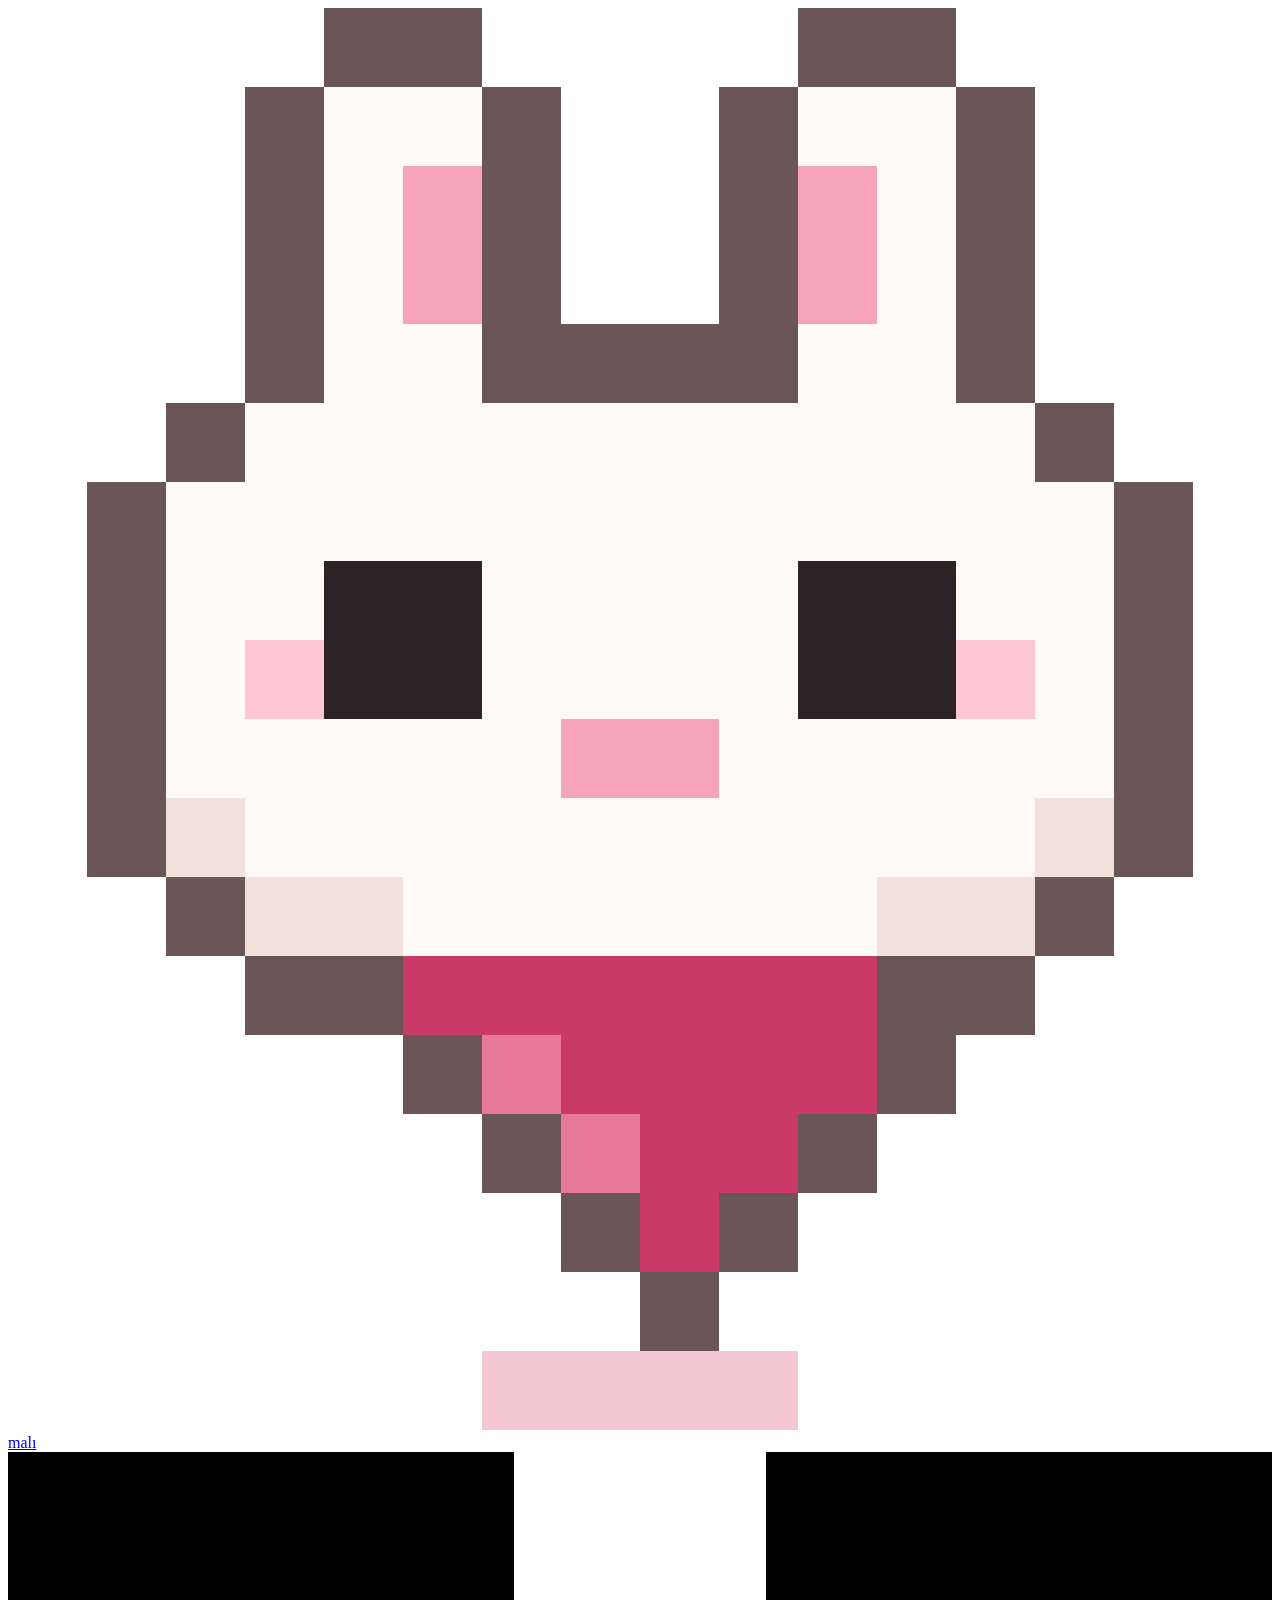
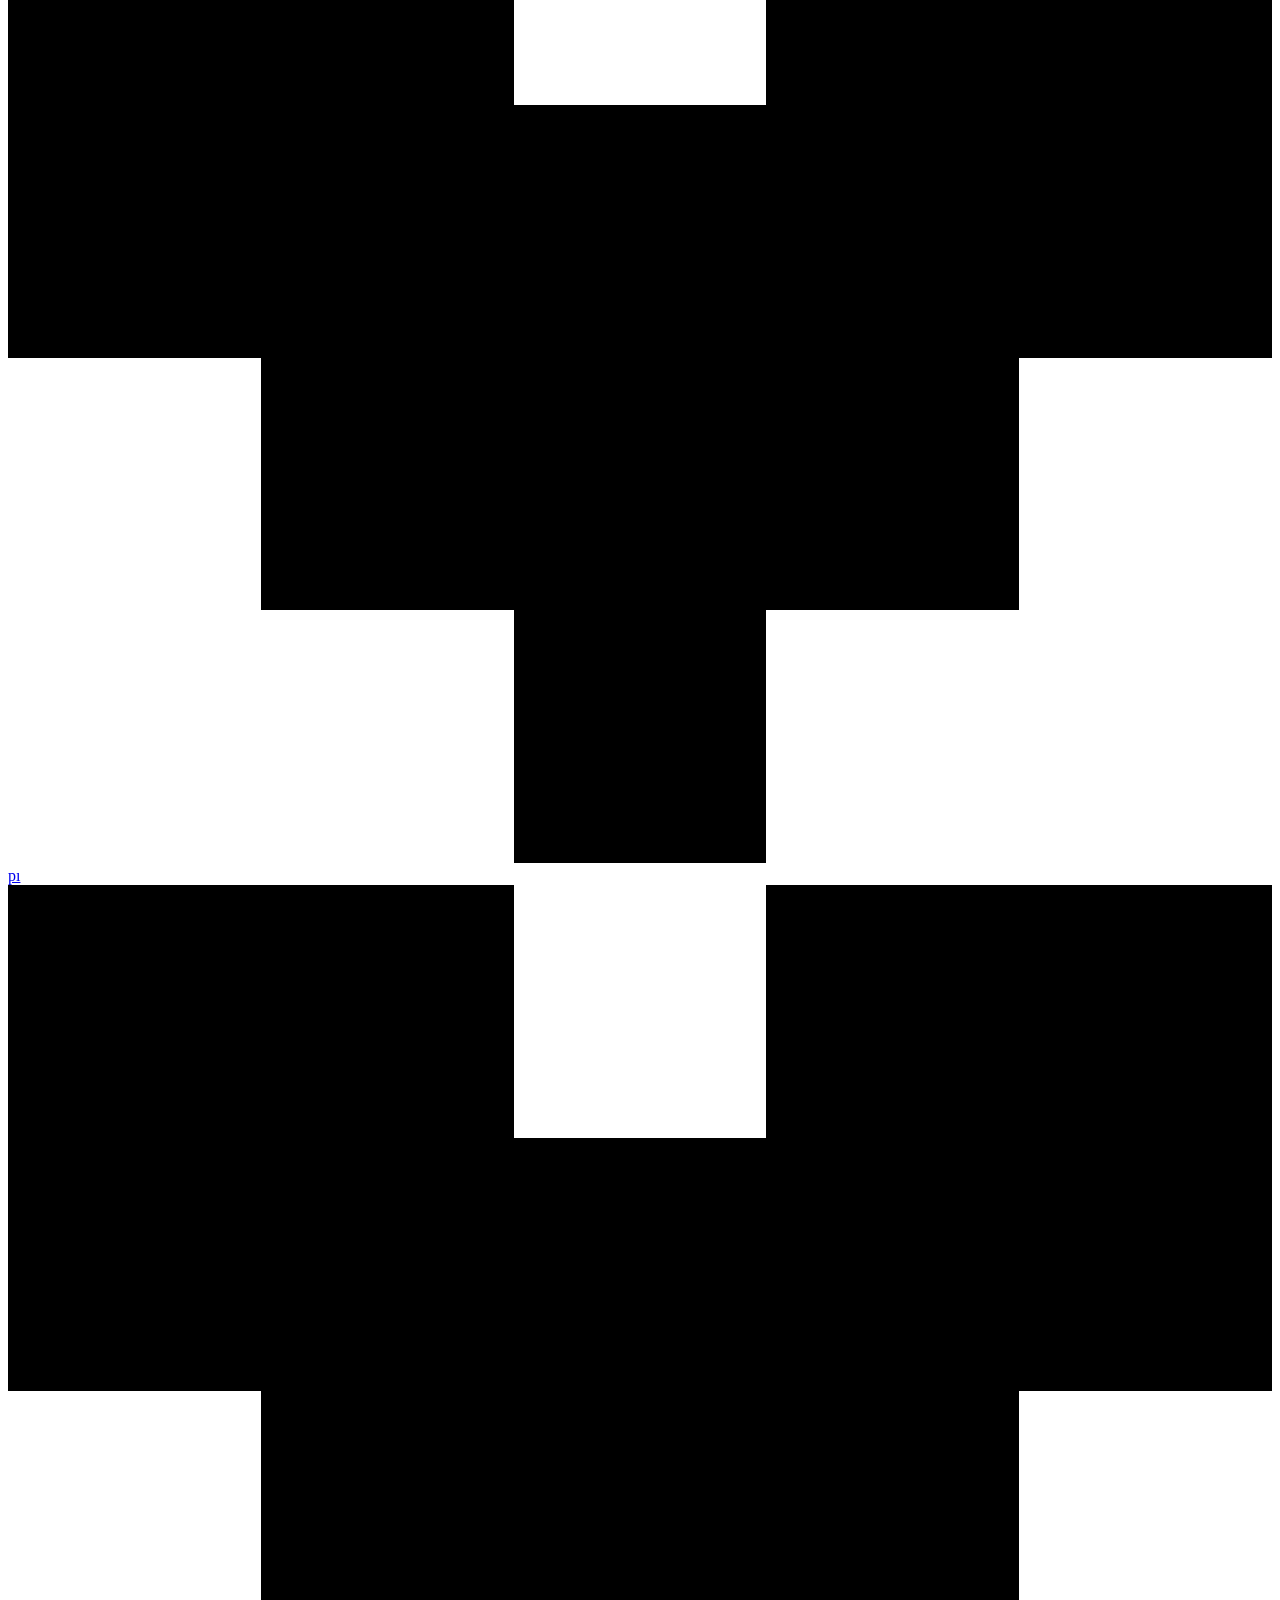
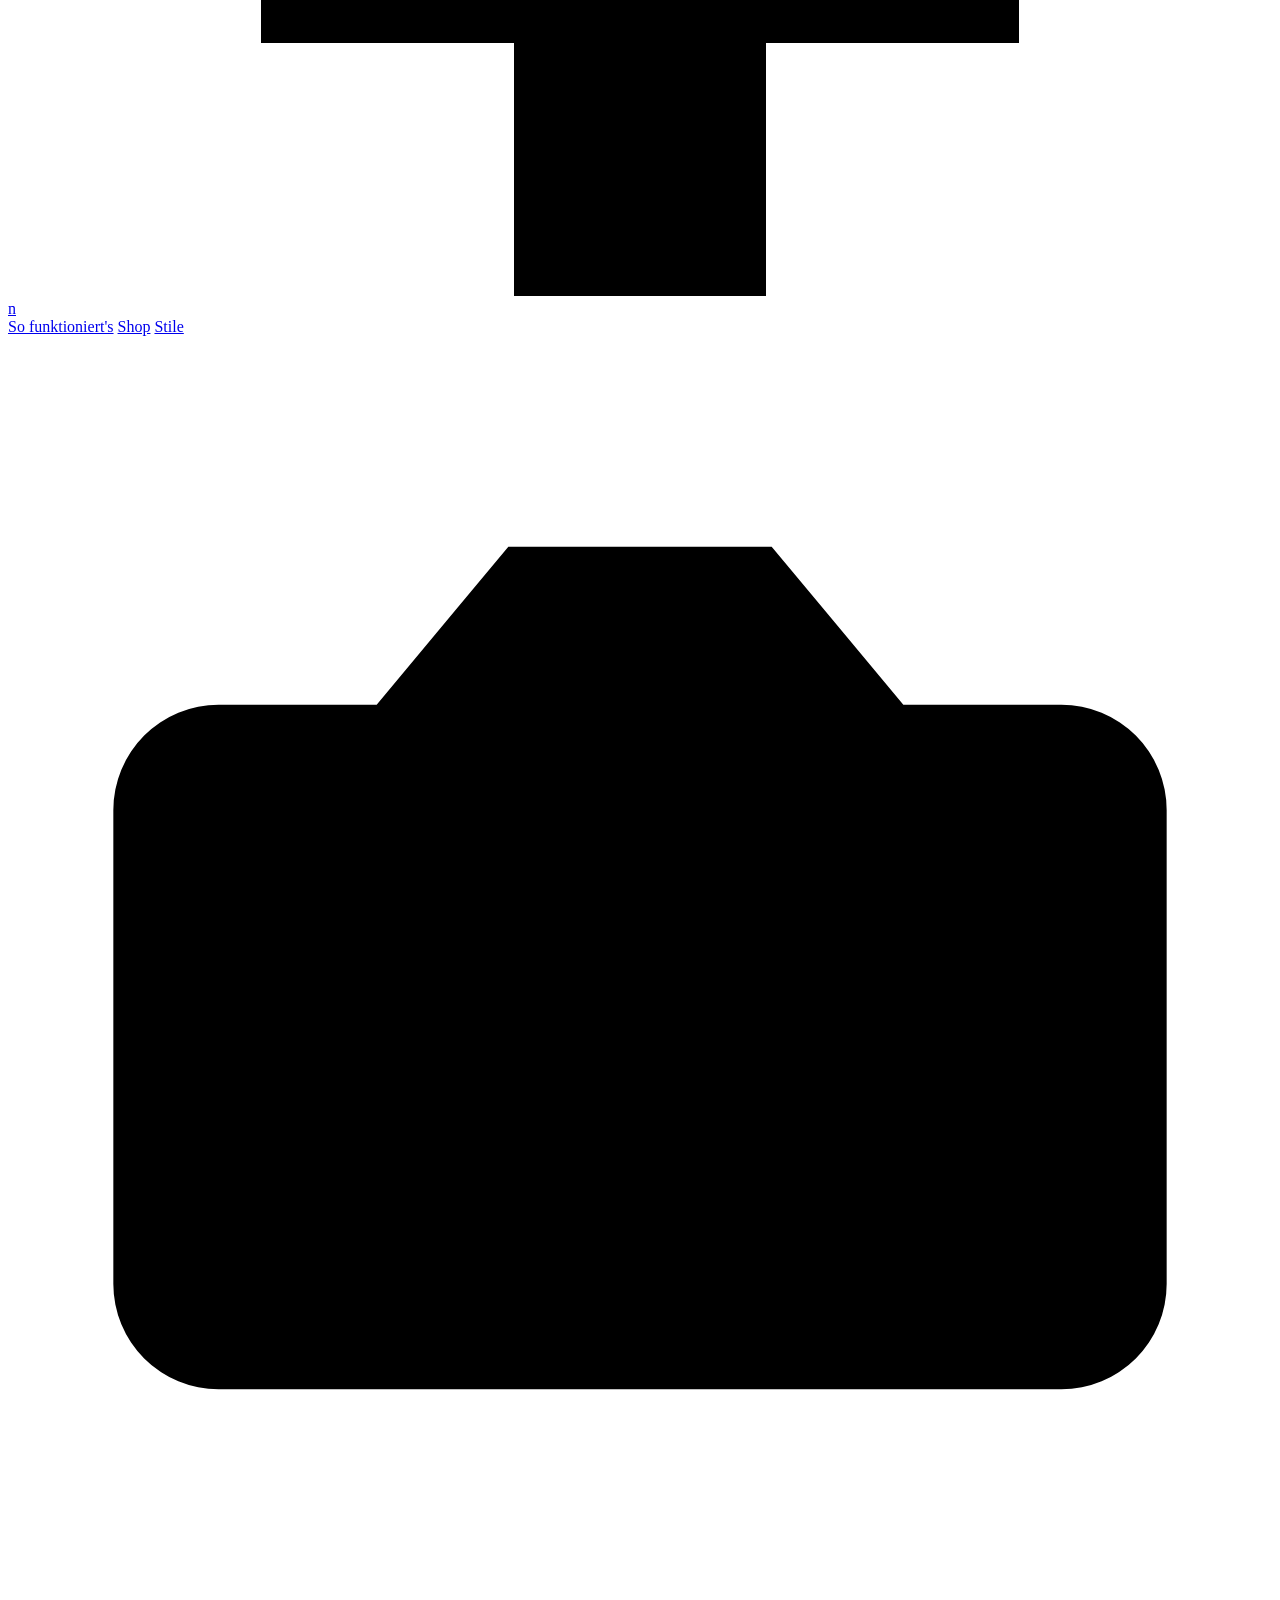
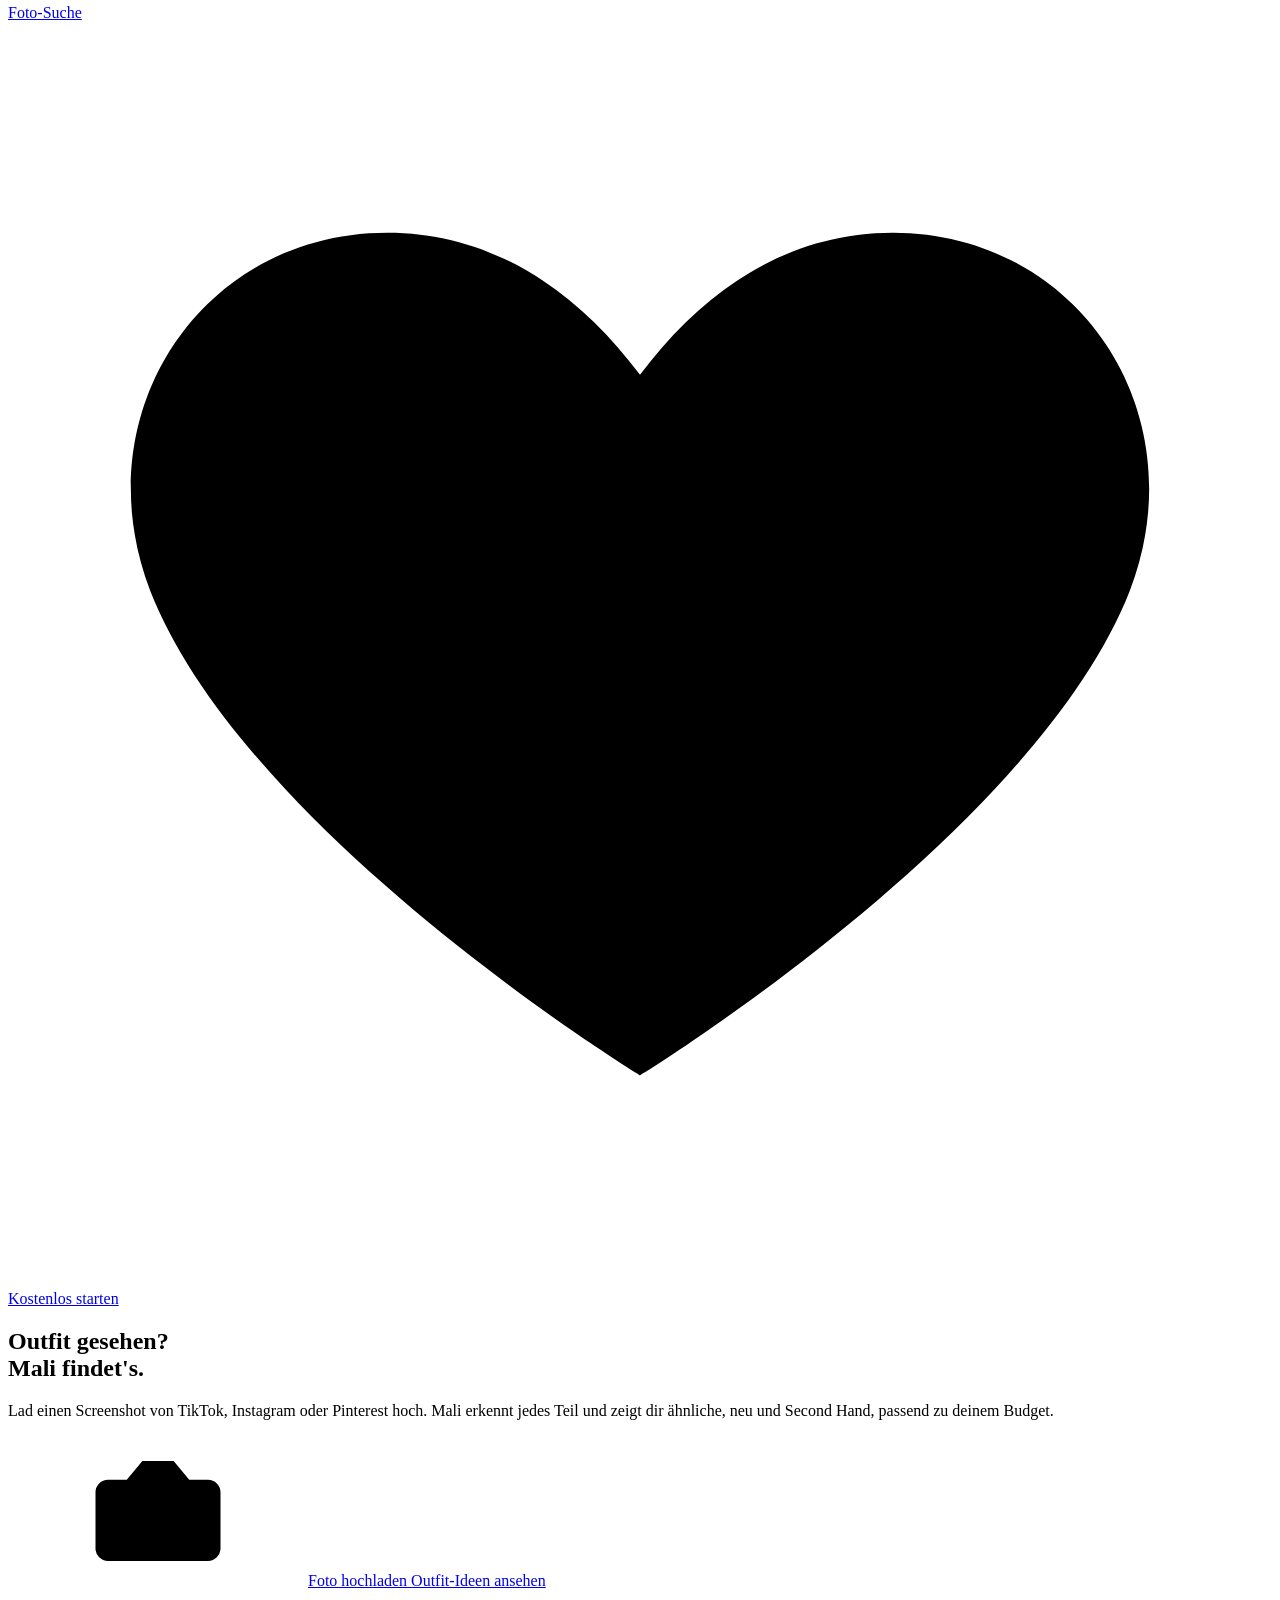
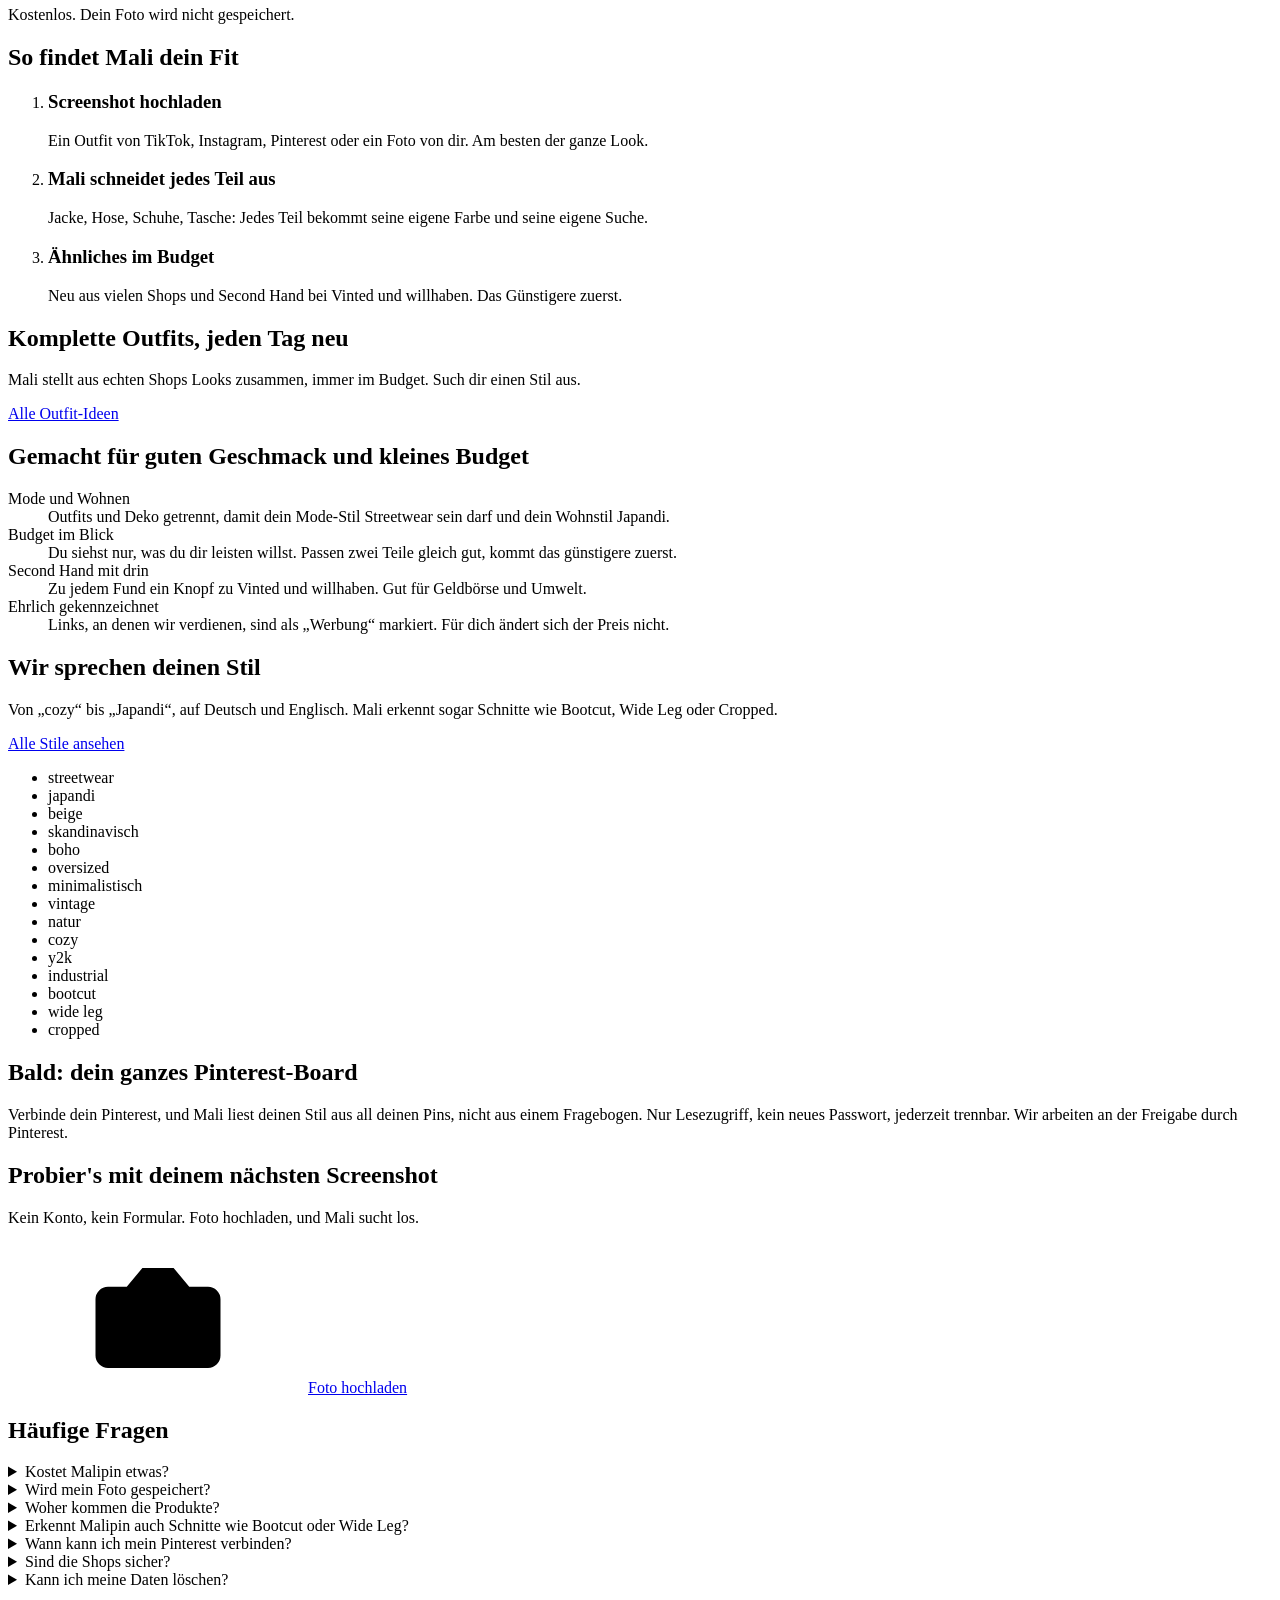
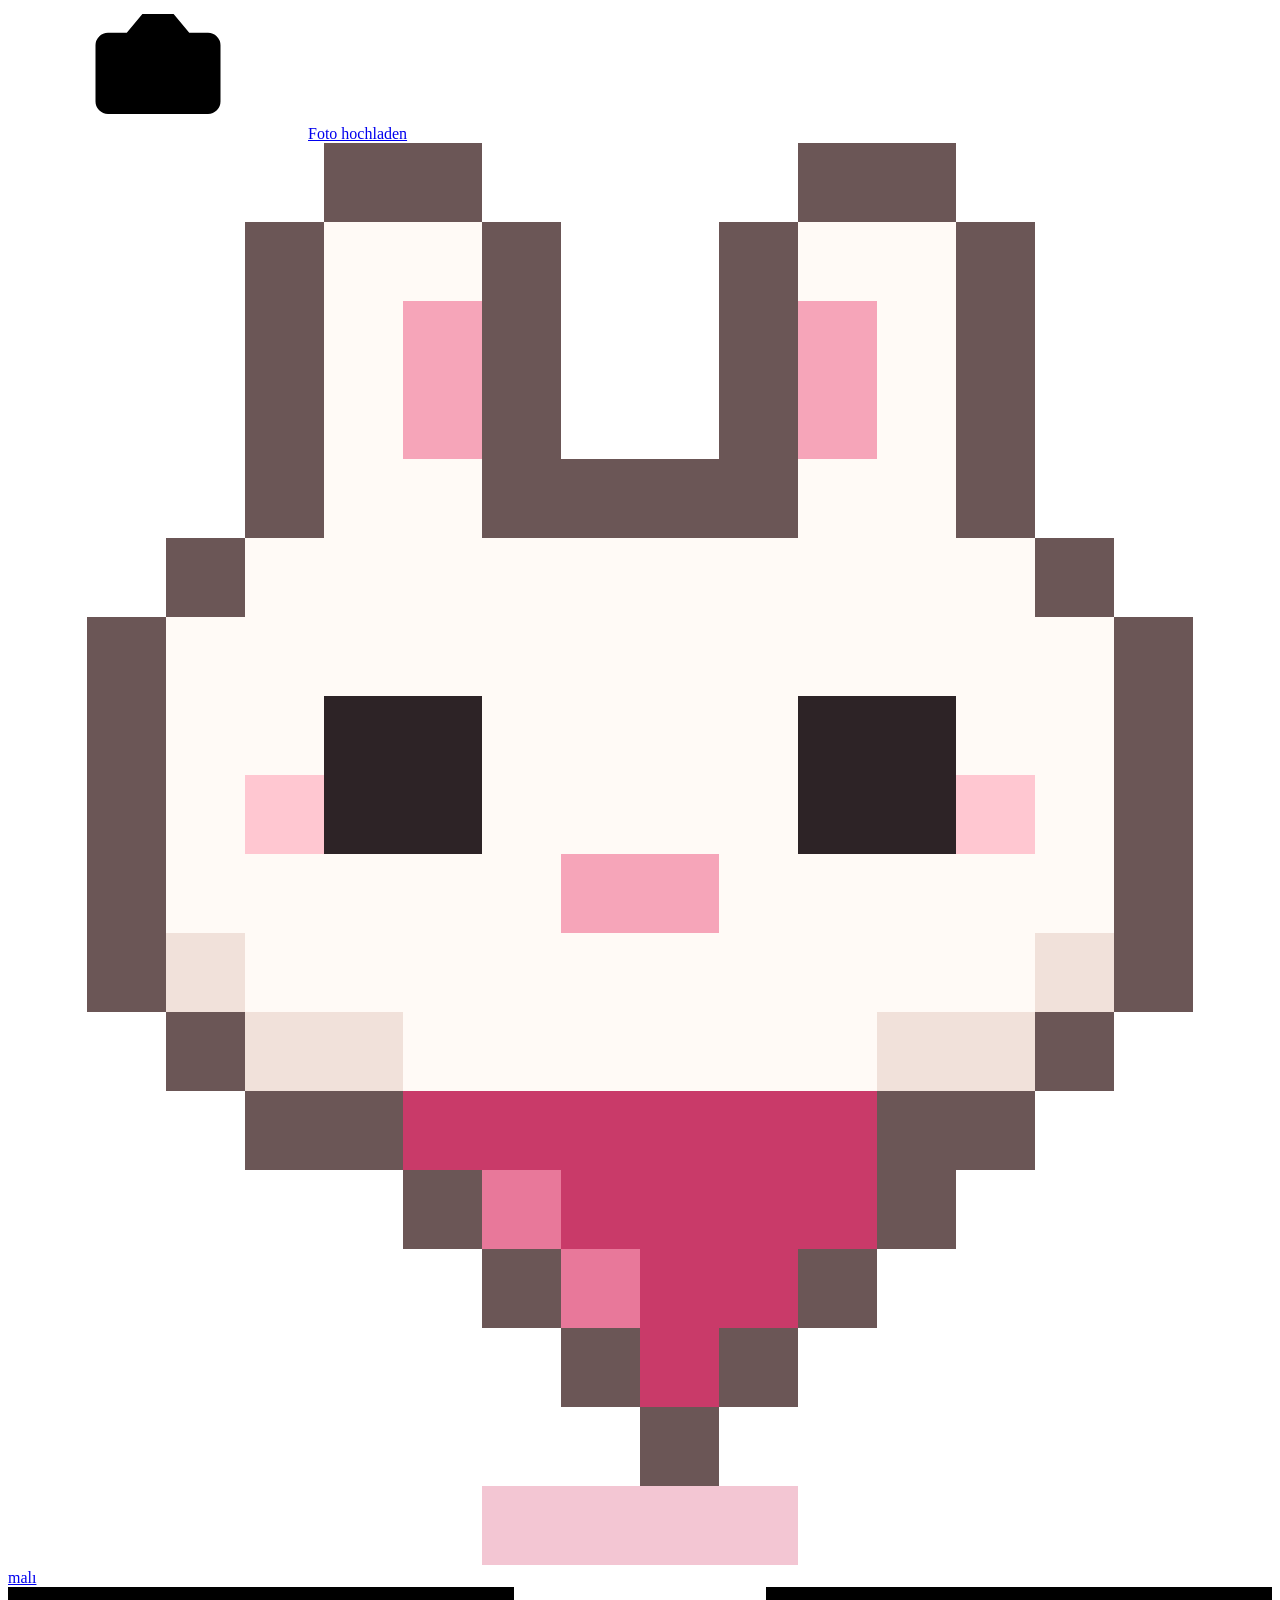
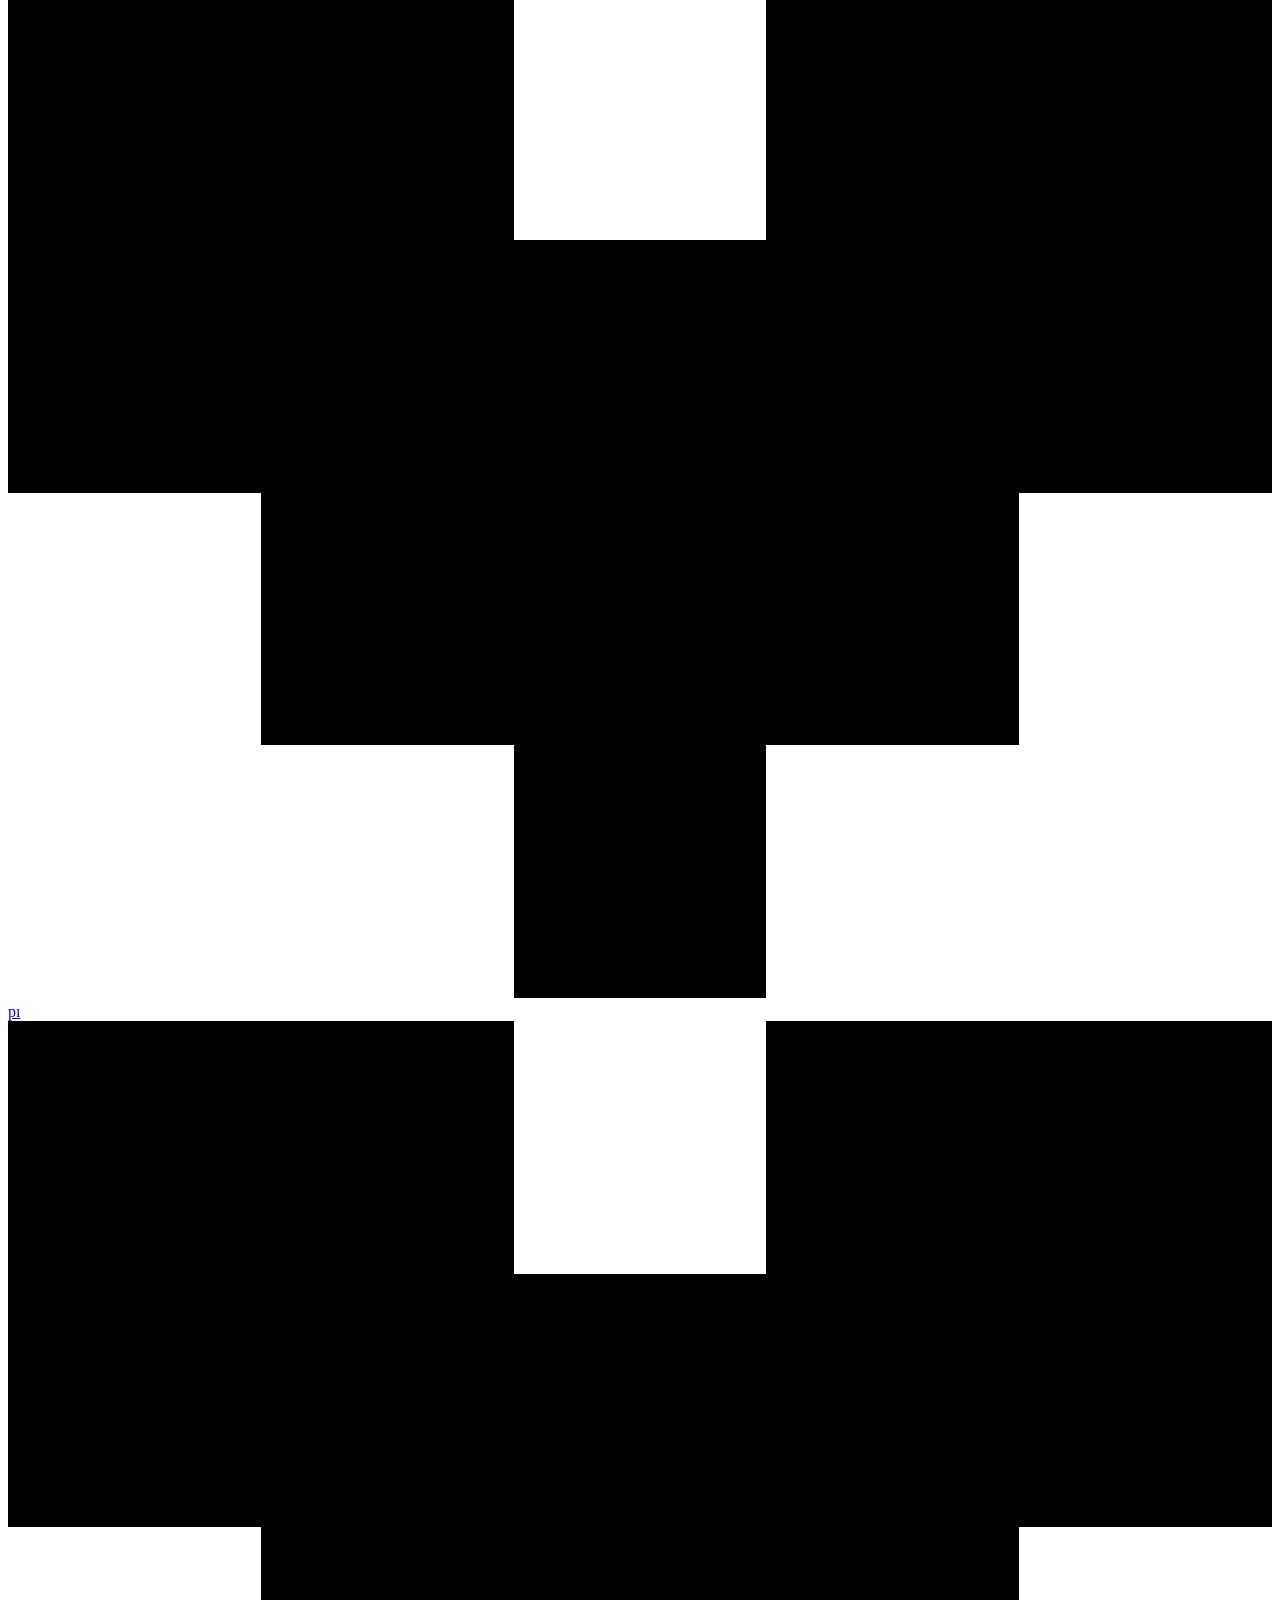
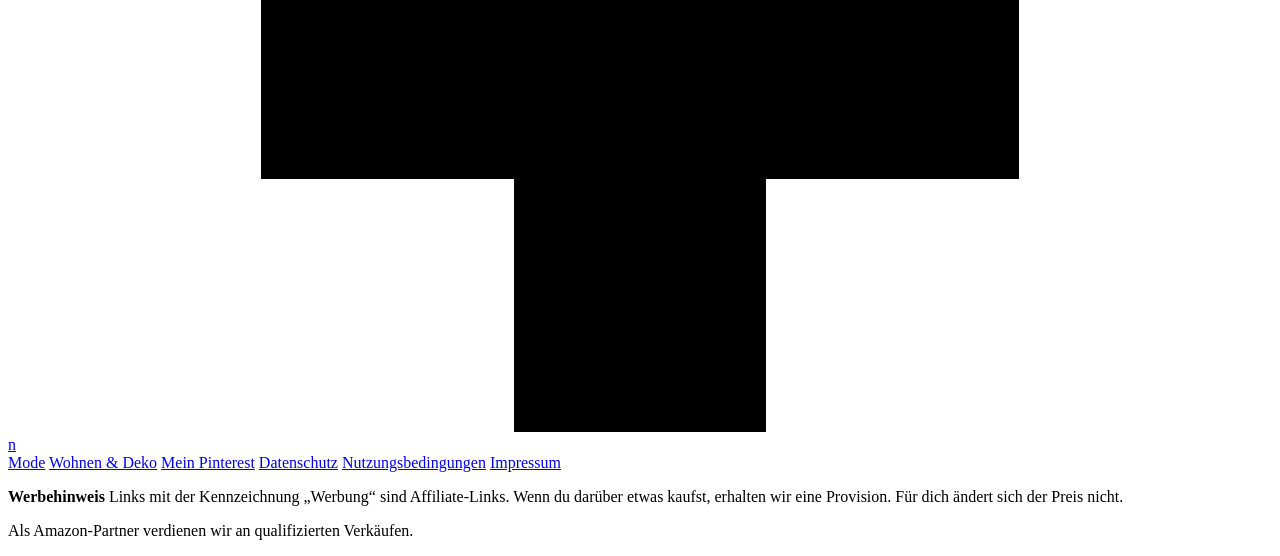
==== commit 4d6f3ede: "Startseite neu: Foto-Suche zuerst, echte Outfits, weniger Baukasten (taste-skill-Review) - Erster Bi" ====
--- a/frontend/index.html
+++ b/frontend/index.html
@@ -6,7 +6,7 @@
   <!-- Sprache (Deutsch/Englisch) – vor allen anderen Skripten -->
   <script src="/i18n-en.js"></script>
   <script src="/i18n.js"></script>
-  <title>Malipin | Outfits &amp; Deko nach deinem Pinterest-Stil</title>
+  <title>Malipin | Outfits per Foto oder Pinterest finden</title>
   <meta name="description" content="Malipin erkennt deinen Stil aus Pinterest-Boards oder einem Outfit-Foto und findet passende Mode &amp; Deko. Neu und Second Hand, passend zu deinem Budget.">
   <meta name="robots" content="index, follow, max-image-preview:large">
   <link rel="canonical" href="https://malipin.com/">
@@ -21,7 +21,7 @@
   <meta property="og:site_name" content="Malipin">
   <meta property="og:locale" content="de_AT">
   <meta property="og:url" content="https://malipin.com/">
-  <meta property="og:title" content="Malipin | Outfits &amp; Deko nach deinem Pinterest-Stil">
+  <meta property="og:title" content="Malipin | Outfits per Foto oder Pinterest finden">
   <meta property="og:description" content="Malipin erkennt deinen Stil aus Pinterest-Boards oder einem Outfit-Foto und findet passende Mode &amp; Deko. Neu und Second Hand, passend zu deinem Budget.">
   <meta property="og:image" content="https://malipin.com/img/og-image.png">
   <meta property="og:image:width" content="1200">
@@ -85,10 +85,10 @@
         },
         {
           "@type": "Question",
-          "name": "Was zählt zu „Wohnen & Deko“?",
-          "acceptedAnswer": {
-            "@type": "Answer",
-            "text": "Alles für dein Zuhause. Deko wie Vasen und Kerzen, Leuchten, Kissen und Decken, Küche & Tisch, Möbel, Pflanzen und Wanddeko."
+          "name": "Wird mein Foto gespeichert?",
+          "acceptedAnswer": {
+            "@type": "Answer",
+            "text": "Nein. Mali schaut sich dein Foto nur kurz im Arbeitsspeicher an, um die Teile zu erkennen. Danach ist es weg."
           }
         },
         {
@@ -96,23 +96,7 @@
           "name": "Woher kommen die Produkte?",
           "acceptedAnswer": {
             "@type": "Answer",
-            "text": "Von Shops und Marktplätzen wie eBay und Etsy und aus deinen eigenen Pins, wenn diese zu einem Shop oder Second-Hand-Angebot führen."
-          }
-        },
-        {
-          "@type": "Question",
-          "name": "Brauche ich ein Pinterest-Business-Konto?",
-          "acceptedAnswer": {
-            "@type": "Answer",
-            "text": "Nein, dein normales Pinterest-Konto reicht."
-          }
-        },
-        {
-          "@type": "Question",
-          "name": "Kann ich ein Outfit per Foto finden?",
-          "acceptedAnswer": {
-            "@type": "Answer",
-            "text": "Ja. Lade einen Screenshot von TikTok, Instagram oder Pinterest hoch. Mali erkennt Teil, Farbe, Stil und bekannte Sneaker-Modelle und zeigt dir ähnliche Teile, neu und Second Hand. Das Foto wird nicht gespeichert."
+            "text": "Von Shops und Marktplätzen wie eBay und Etsy sowie aus Partner-Shops. Second Hand findest du zusätzlich über die Knöpfe zu Vinted und willhaben."
           }
         },
         {
@@ -125,10 +109,10 @@
         },
         {
           "@type": "Question",
-          "name": "Gibt es auch Second Hand und Vintage?",
-          "acceptedAnswer": {
-            "@type": "Answer",
-            "text": "Ja. Neben Neuware zeigt Malipin Second-Hand- und Vintage-Angebote, zum Beispiel von eBay und Etsy. So findest du deinen Stil oft günstiger und nachhaltiger."
+          "name": "Wann kann ich mein Pinterest verbinden?",
+          "acceptedAnswer": {
+            "@type": "Answer",
+            "text": "Sobald Pinterest unsere App freigibt. Dann reicht dein normales Pinterest-Konto, ein Business-Konto brauchst du nicht."
           }
         },
         {
@@ -144,7 +128,7 @@
           "name": "Kann ich meine Daten löschen?",
           "acceptedAnswer": {
             "@type": "Answer",
-            "text": "Ja. Unter „Mein Pinterest“ trennst du die Verbindung, und deine gespeicherten Zugangsdaten werden gelöscht. Zusätzlich kannst du den Zugriff in deinen Pinterest-Einstellungen widerrufen."
+            "text": "Ja. Fotos speichern wir gar nicht. Deine Merkliste löschst du dort mit einem Klick, und eine Pinterest-Verbindung trennst du unter „Mein Pinterest“."
           }
         }
       ]
@@ -198,223 +182,71 @@
     </nav>
   </header>
 
-  <!-- 1. Hero ------------------------------------------------------------------------ -->
+  <main id="main">
+  <!-- 1. Hero: Foto-Suche zuerst (geht ohne Pinterest), daneben ein echtes Outfit -------- -->
   <section class="hero">
-    <div class="hero-bg" aria-hidden="true">
-      <span class="blob blob-rose"></span>
-      <span class="blob blob-lilac"></span>
-      <span class="blob blob-pink"></span>
-    </div>
-
     <div class="hero-text">
-      <p class="eyebrow-chip">
-        <svg class="icon"><use href="#i-sparkle"/></svg>
-        Mode · Wohnen · Second Hand
-      </p>
-      <h1>Dein Pinterest.<br>Dein Stil. <em>Zum kleinen Preis.</em></h1>
+      <h1>Outfit gesehen?<br>Mali findet's.</h1>
       <p class="lead">
-        Malipin liest deine Pinterest-Boards, erkennt deinen Stil und findet passende
-        Kleidung und Deko aus vielen Shops und Second Hand. Sortiert nach deinem Budget.
+        Lad einen Screenshot von TikTok, Instagram oder Pinterest hoch. Mali erkennt jedes Teil
+        und zeigt dir ähnliche, neu und Second Hand, passend zu deinem Budget.
       </p>
       <div class="hero-actions">
-        <a href="/konto.html" class="button large connect">
-          <svg class="icon"><use href="#i-link"/></svg>Mit Pinterest verbinden
+        <a href="/foto.html" class="button large">
+          <svg class="icon"><use href="#i-camera"/></svg>Foto hochladen
         </a>
-        <a href="/shop.html" class="button large outline" data-closed-href="/stile.html"
-           data-closed-text="Stile entdecken">Shop ansehen</a>
+        <a href="/outfits" class="button large outline">Outfit-Ideen ansehen</a>
       </div>
-      <ul class="trust-row">
-        <li><svg class="icon"><use href="#i-shield"/></svg> Nur Lesezugriff</li>
-        <li><svg class="icon"><use href="#i-key"/></svg> Kein neues Passwort</li>
-        <li><svg class="icon"><use href="#i-tag"/></svg> Mit Budgetfilter</li>
-      </ul>
+      <p class="hero-note">Kostenlos. Dein Foto wird nicht gespeichert.</p>
     </div>
-
-    <!-- App-Vorschau: Pinterest-Board aus Farbflächen + schwebende Karten (nur HTML/CSS) -->
-    <div class="hero-visual" aria-hidden="true">
-      <div class="board">
-        <div class="board-pin tile-rose" style="--h: 150px"><svg class="icon"><use href="#i-shirt"/></svg></div>
-        <div class="board-pin tile-plum" style="--h: 104px"><svg class="icon"><use href="#i-bag"/></svg></div>
-        <div class="board-pin tile-lilac" style="--h: 128px"><svg class="icon"><use href="#i-lamp"/></svg></div>
-        <div class="board-pin tile-peach" style="--h: 160px"><svg class="icon"><use href="#i-vase"/></svg></div>
-        <div class="board-pin tile-shell" style="--h: 96px"><svg class="icon"><use href="#i-shoe"/></svg></div>
-        <div class="board-pin tile-cream" style="--h: 132px"><svg class="icon"><use href="#i-plant"/></svg></div>
-      </div>
-
-      <div class="float-card card-fashion">
-        <div class="float-image grad-shell"></div>
-        <p class="card-shop">Nordfaden · Oberteile</p>
-        <p class="card-name">Oversized Hoodie Sand</p>
-        <p class="card-price" data-price="34.99">€ 34,99</p>
-      </div>
-
-      <div class="float-card card-home">
-        <div class="float-image grad-rose"></div>
-        <p class="card-shop">Tonwerk · Deko</p>
-        <p class="card-name">Keramikvase Sand</p>
-        <p class="card-price" data-price="24.99">€ 24,99</p>
-      </div>
-
-      <div class="float-tags">
-        <span class="soft-chip chip-rose">streetwear</span>
-        <span class="soft-chip chip-lilac">japandi</span>
-        <span class="soft-chip chip-cream">beige</span>
-      </div>
-    </div>
-  </section>
-
-  <!-- 1b. Foto-Suche: Fit gesehen? Hochladen! ---------------------------------------------- -->
-  <section class="section photo-spot">
-    <div class="photo-spot-text">
-      <p class="section-kicker">Neu · auch ohne Pinterest</p>
-      <h2 class="section-title">Hat dir ein Fit auf TikTok oder Instagram gefallen?</h2>
-      <p class="section-lead">
-        Mach einen Screenshot und lad ihn hier hoch. Mali erkennt Teil, Farbe, Stil und sogar Sneaker-Modelle und findet dir ähnliche Teile, neu und Second Hand.
-      </p>
-      <a href="/foto.html" class="button large photo-cta">
-        <svg class="icon"><use href="#i-camera"/></svg>Fit hochladen
-      </a>
-      <p class="photo-spot-note">
-        <svg class="icon"><use href="#i-shield"/></svg> Dein Foto wird nur kurz angeschaut und nicht gespeichert.
-      </p>
-    </div>
-
-    <!-- Grafik: Screenshot im Handy -> Mali erkennt -> passendes Teil (nur HTML/CSS) -->
-    <div class="photo-spot-visual" aria-hidden="true">
-      <div class="phone">
-        <div class="phone-screen">
-          <div class="fit-head"></div>
-          <div class="fit-jacket"></div>
-          <div class="fit-pants"></div>
-          <div class="fit-shoes"><span></span><span></span></div>
-          <div class="phone-ui"><span>♡</span><span>💬</span><span>↗</span></div>
-        </div>
-      </div>
-      <div class="photo-spot-flow">
-        <img src="/img/favicon.svg" alt="" class="photo-spot-mali" width="64" height="64">
-        <div class="photo-spot-chips">
-          <span class="soft-chip chip-rose">Jacke</span>
-          <span class="soft-chip chip-lilac">schwarz</span>
-          <span class="soft-chip chip-cream">streetwear</span>
-          <span class="soft-chip chip-rose">Onitsuka Tiger</span>
-        </div>
-        <div class="float-card photo-spot-card">
-          <div class="float-image grad-plum"></div>
-          <p class="card-shop">eBay · Second Hand</p>
-          <p class="card-name">Bomberjacke Schwarz</p>
-          <p class="card-price" data-price="39.00">€ 39,00</p>
-        </div>
-      </div>
-    </div>
-  </section>
-
-  <!-- 2. Zwei Welten ------------------------------------------------------------------ -->
-  <section class="section" id="welten">
-    <p class="section-kicker">Zwei Welten, ein Stil</p>
-    <h2 class="section-title">Für deinen Kleiderschrank und dein Zuhause</h2>
-    <p class="section-lead">
-      Wir erkennen, ob ein Pin ein Outfit oder ein Wohnzimmer zeigt, und trennen beides sauber.
-      So kann dein Mode-Stil Streetwear sein und dein Wohnstil Japandi.
-    </p>
-
-    <div class="worlds">
-      <a href="/shop.html#mode" class="world world-mode">
-        <span class="world-icon"><svg class="icon"><use href="#i-shirt"/></svg></span>
-        <h3>Mode</h3>
-        <p>Oberteile, Hosen, Jacken, Kleider, Schuhe und Accessoires, passend zu deinen Outfit-Pins.</p>
-        <ul class="world-chips">
-          <li>Oberteile</li><li>Hosen</li><li>Jacken</li><li>Schuhe</li><li>Accessoires</li>
-        </ul>
-        <span class="world-link">Mode entdecken <svg class="icon"><use href="#i-arrow"/></svg></span>
-      </a>
-
-      <a href="/shop.html#wohnen" class="world world-home">
-        <span class="world-icon"><svg class="icon"><use href="#i-lamp"/></svg></span>
-        <h3>Wohnen &amp; Deko</h3>
-        <p>Vasen, Leuchten, Kissen, Möbel und Pflanzen. Wir erkennen die Gegenstände in deinen Pins.</p>
-        <ul class="world-chips">
-          <li>Deko</li><li>Leuchten</li><li>Textilien</li><li>Möbel</li><li>Pflanzen</li>
-        </ul>
-        <span class="world-link">Wohnen entdecken <svg class="icon"><use href="#i-arrow"/></svg></span>
-      </a>
-    </div>
-
-    <div class="connect-row">
-      <p>Deine Pins entscheiden, was du siehst.</p>
-      <a href="/konto.html" class="button connect"><svg class="icon"><use href="#i-link"/></svg>Mit Pinterest verbinden</a>
-    </div>
-  </section>
-
-  <!-- 3. So funktioniert's ------------------------------------------------------------- -->
-  <section class="section" id="so-gehts">
-    <p class="section-kicker">In drei Schritten</p>
-    <h2 class="section-title">So funktioniert's</h2>
-    <ol class="steps">
-      <li class="step">
-        <span class="step-icon tint-peach"><svg class="icon"><use href="#i-link"/></svg></span>
-        <span class="step-number">01</span>
-        <h3>Pinterest verbinden</h3>
-        <p>Du meldest dich direkt bei Pinterest an. Wir sehen dein Passwort nie und können nichts verändern.</p>
+    <!-- HERO_OUTFIT: echtes Outfit aus dem Katalog (backend/outfit_pages.py, vom Server eingesetzt) -->
+  </section>
+
+  <!-- 2. So funktioniert's (Foto-Suche) ---------------------------------------------------- -->
+  <section class="section how" id="so-gehts">
+    <h2 class="section-title">So findet Mali dein Fit</h2>
+    <ol class="how-steps">
+      <li>
+        <h3>Screenshot hochladen</h3>
+        <p>Ein Outfit von TikTok, Instagram, Pinterest oder ein Foto von dir. Am besten der ganze Look.</p>
       </li>
-      <li class="step">
-        <span class="step-icon tint-cream"><svg class="icon"><use href="#i-grid"/></svg></span>
-        <span class="step-number">02</span>
-        <h3>Boards auswählen</h3>
-        <p>Wähle die Boards, die dich zeigen. Daraus entstehen deine Stilprofile für Mode und Wohnen.</p>
+      <li>
+        <h3>Mali schneidet jedes Teil aus</h3>
+        <p>Jacke, Hose, Schuhe, Tasche: Jedes Teil bekommt seine eigene Farbe und seine eigene Suche.</p>
       </li>
-      <li class="step">
-        <span class="step-icon tint-berry"><svg class="icon"><use href="#i-bag"/></svg></span>
-        <span class="step-number">03</span>
-        <h3>Passendes entdecken</h3>
-        <p>Stell dein Budget ein und sieh, was zu dir passt. Zu jedem Teil sagen wir dir, warum.</p>
+      <li>
+        <h3>Ähnliches im Budget</h3>
+        <p>Neu aus vielen Shops und Second Hand bei Vinted und willhaben. Das Günstigere zuerst.</p>
       </li>
     </ol>
   </section>
 
-  <!-- 4. Vorteile ------------------------------------------------------------------------ -->
-  <section class="section">
-    <p class="section-kicker">Warum Malipin?</p>
+  <!-- 3. Echte Outfits (backend/outfit_pages.py) -------------------------------------------- -->
+  <section class="section ideas-section">
+    <h2 class="section-title">Komplette Outfits, jeden Tag neu</h2>
+    <p class="section-lead">Mali stellt aus echten Shops Looks zusammen, immer im Budget. Such dir einen Stil aus.</p>
+    <!-- OUTFIT_IDEAS -->
+    <a href="/outfits" class="button outline">Alle Outfit-Ideen</a>
+  </section>
+
+  <!-- 4. Warum Malipin: eine ruhige Liste statt Icon-Kärtchen ------------------------------ -->
+  <section class="section why">
     <h2 class="section-title">Gemacht für guten Geschmack und kleines Budget</h2>
-    <div class="features">
-      <article class="feature">
-        <span class="feature-icon tint-cream"><svg class="icon"><use href="#i-sparkle"/></svg></span>
-        <h3>Dein Stil, erkannt</h3>
-        <p>Beige, oversized, Japandi? Wir lesen deinen Stil aus deinen Pins, nicht aus einem Fragebogen.</p>
-      </article>
-      <article class="feature">
-        <span class="feature-icon tint-rose"><svg class="icon"><use href="#i-layers"/></svg></span>
-        <h3>Mode und Wohnen getrennt</h3>
-        <p>Outfit-Pins und Interior-Pins bekommen eigene Profile, damit Vorschläge wirklich passen.</p>
-      </article>
-      <article class="feature">
-        <span class="feature-icon tint-lilac"><svg class="icon"><use href="#i-tag"/></svg></span>
-        <h3>Budget im Blick</h3>
-        <p>Zeig nur, was du dir leisten willst. Bei gleicher Passung kommt das günstigere Teil zuerst.</p>
-      </article>
-      <article class="feature">
-        <span class="feature-icon tint-peach"><svg class="icon"><use href="#i-loop"/></svg></span>
-        <h3>Second Hand aus deinen Pins</h3>
-        <p>Führt ein Pin zu Depop, Vinted oder Etsy, zeigen wir dir genau dieses Teil. Gut für Geldbörse und Umwelt.</p>
-      </article>
-      <article class="feature">
-        <span class="feature-icon tint-berry"><svg class="icon"><use href="#i-eye"/></svg></span>
-        <h3>Ehrlich gekennzeichnet</h3>
-        <p>Links, an denen wir verdienen, sind als „Werbung“ markiert. Für dich ändert sich der Preis nicht.</p>
-      </article>
-      <article class="feature">
-        <span class="feature-icon tint-lilac"><svg class="icon"><use href="#i-shield"/></svg></span>
-        <h3>Deine Daten bleiben deine</h3>
-        <p>Nur Lesezugriff, keine Weitergabe, Verbindung jederzeit mit einem Klick trennen.</p>
-      </article>
-    </div>
-  </section>
-
-  <!-- 5. Stil-Band ---------------------------------------------------------------------- -->
+    <dl class="why-list">
+      <div><dt>Mode und Wohnen</dt><dd>Outfits und Deko getrennt, damit dein Mode-Stil Streetwear sein darf und dein Wohnstil Japandi.</dd></div>
+      <div><dt>Budget im Blick</dt><dd>Du siehst nur, was du dir leisten willst. Passen zwei Teile gleich gut, kommt das günstigere zuerst.</dd></div>
+      <div><dt>Second Hand mit drin</dt><dd>Zu jedem Fund ein Knopf zu Vinted und willhaben. Gut für Geldbörse und Umwelt.</dd></div>
+      <div><dt>Ehrlich gekennzeichnet</dt><dd>Links, an denen wir verdienen, sind als „Werbung“ markiert. Für dich ändert sich der Preis nicht.</dd></div>
+    </dl>
+  </section>
+
+  <!-- 5. Stil-Band ------------------------------------------------------------------------- -->
   <section class="style-band">
     <div class="style-band-inner">
       <div>
         <h2>Wir sprechen deinen Stil</h2>
-        <p>Auf Deutsch und Englisch, von „cozy“ bis „Japandi“. Aus „cream knit“ wird beige, und Mali erkennt sogar Schnitte wie Bootcut, Wide Leg oder Cropped.</p>
+        <p>Von „cozy“ bis „Japandi“, auf Deutsch und Englisch. Mali erkennt sogar Schnitte wie Bootcut, Wide Leg oder Cropped.</p>
+        <a href="/stile.html" class="button light">Alle Stile ansehen</a>
       </div>
       <ul class="style-words">
         <li class="w-rose">streetwear</li>
@@ -436,64 +268,47 @@
     </div>
   </section>
 
-  <!-- 6. Datenschutz ---------------------------------------------------------------------- -->
-  <section class="section">
-    <div class="privacy">
-      <div>
-        <p class="section-kicker">Datenschutz</p>
-        <h2 class="section-title">Deine Daten bleiben deine</h2>
-        <p class="section-lead">Wir nutzen nur, was wir für deine Vorschläge brauchen, und verkaufen nichts davon.</p>
-      </div>
-      <ul class="checklist">
-        <li><span class="check"><svg class="icon"><use href="#i-check"/></svg></span>Nur Lesezugriff auf Konto, Boards und Pins</li>
-        <li><span class="check"><svg class="icon"><use href="#i-check"/></svg></span>Kein Passwort, keine Cookies von Pinterest gespeichert</li>
-        <li><span class="check"><svg class="icon"><use href="#i-check"/></svg></span>Verbindung jederzeit mit einem Klick trennen</li>
-        <li><span class="check"><svg class="icon"><use href="#i-check"/></svg></span>Keine Weitergabe an Dritte</li>
-      </ul>
-    </div>
-  </section>
-
-  <!-- 7. Konto / Start --------------------------------------------------------------------- -->
+  <!-- 6. Bald: Pinterest ------------------------------------------------------------------- -->
+  <section class="section soon-pinterest">
+    <h2 class="section-title">Bald: dein ganzes Pinterest-Board</h2>
+    <p class="section-lead">
+      Verbinde dein Pinterest, und Mali liest deinen Stil aus all deinen Pins, nicht aus einem
+      Fragebogen. Nur Lesezugriff, kein neues Passwort, jederzeit trennbar. Wir arbeiten an der
+      Freigabe durch Pinterest.
+    </p>
+  </section>
+
+  <!-- 7. Start ----------------------------------------------------------------------------- -->
   <section class="cta" id="konto">
-    <span class="cta-glow" aria-hidden="true"></span>
-    <h2>Starte in einer Minute</h2>
-    <p>Dein Konto ist dein Pinterest-Login. Kein neues Passwort, kein Formular.</p>
-    <a href="/konto.html" class="button large light connect">
-      <svg class="icon"><use href="#i-link"/></svg>Mit Pinterest verbinden
+    <h2>Probier's mit deinem nächsten Screenshot</h2>
+    <p>Kein Konto, kein Formular. Foto hochladen, und Mali sucht los.</p>
+    <a href="/foto.html" class="button large light">
+      <svg class="icon"><use href="#i-camera"/></svg>Foto hochladen
     </a>
   </section>
 
   <!-- 8. Häufige Fragen: <details> klappt ohne JavaScript auf und zu ---------------------- -->
   <section class="section narrow-section">
-    <p class="section-kicker">FAQ</p>
     <h2 class="section-title">Häufige Fragen</h2>
     <details>
       <summary>Kostet Malipin etwas?</summary>
       <p>Nein. Kaufst du über einen mit „Werbung“ markierten Link, bekommen wir eine kleine Provision vom Shop. Dein Preis bleibt gleich.</p>
     </details>
     <details>
-      <summary>Was zählt zu „Wohnen &amp; Deko“?</summary>
-      <p>Alles für dein Zuhause. Deko wie Vasen und Kerzen, Leuchten, Kissen und Decken, Küche &amp; Tisch, Möbel, Pflanzen und Wanddeko.</p>
+      <summary>Wird mein Foto gespeichert?</summary>
+      <p>Nein. Mali schaut sich dein Foto nur kurz im Arbeitsspeicher an, um die Teile zu erkennen. Danach ist es weg.</p>
     </details>
     <details>
       <summary>Woher kommen die Produkte?</summary>
-      <p>Von Shops und Marktplätzen wie eBay und Etsy und aus deinen eigenen Pins, wenn diese zu einem Shop oder Second-Hand-Angebot führen.</p>
-    </details>
-    <details>
-      <summary>Brauche ich ein Pinterest-Business-Konto?</summary>
-      <p>Nein, dein normales Pinterest-Konto reicht.</p>
-    </details>
-    <details>
-      <summary>Kann ich ein Outfit per Foto finden?</summary>
-      <p>Ja. Lade einen Screenshot von TikTok, Instagram oder Pinterest hoch. Mali erkennt Teil, Farbe, Stil und bekannte Sneaker-Modelle und zeigt dir ähnliche Teile, neu und Second Hand. Das Foto wird nicht gespeichert.</p>
+      <p>Von Shops und Marktplätzen wie eBay und Etsy sowie aus Partner-Shops. Second Hand findest du zusätzlich über die Knöpfe zu Vinted und willhaben.</p>
     </details>
     <details>
       <summary>Erkennt Malipin auch Schnitte wie Bootcut oder Wide Leg?</summary>
       <p>Ja. Malipin kennt rund 150 Merkmale wie Bootcut, Wide Leg, Baggy, Cropped, Light Wash, Rollkragen, Leder oder Cord und sucht genau danach, zum Beispiel nach „Baggy Light Wash Jeans“ statt nur nach „Hose“.</p>
     </details>
     <details>
-      <summary>Gibt es auch Second Hand und Vintage?</summary>
-      <p>Ja. Neben Neuware zeigt Malipin Second-Hand- und Vintage-Angebote, zum Beispiel von eBay und Etsy. So findest du deinen Stil oft günstiger und nachhaltiger.</p>
+      <summary>Wann kann ich mein Pinterest verbinden?</summary>
+      <p>Sobald Pinterest unsere App freigibt. Dann reicht dein normales Pinterest-Konto, ein Business-Konto brauchst du nicht.</p>
     </details>
     <details>
       <summary>Sind die Shops sicher?</summary>
@@ -501,14 +316,15 @@
     </details>
     <details>
       <summary>Kann ich meine Daten löschen?</summary>
-      <p>Ja. Unter „Mein Pinterest“ trennst du die Verbindung, und deine gespeicherten Zugangsdaten werden gelöscht. Zusätzlich kannst du den Zugriff in deinen Pinterest-Einstellungen widerrufen.</p>
+      <p>Ja. Fotos speichern wir gar nicht. Deine Merkliste löschst du dort mit einem Klick, und eine Pinterest-Verbindung trennst du unter „Mein Pinterest“.</p>
     </details>
   </section>
 
   <!-- Nur auf dem Handy: Leiste unten, verschwindet bei Hero, Start-Bereich und Footer -->
-  <div class="mobile-connect" id="mobile-connect">
-    <a href="/konto.html" class="button connect"><svg class="icon"><use href="#i-link"/></svg>Mit Pinterest verbinden</a>
+  <div class="mobile-cta" id="mobile-cta">
+    <a href="/foto.html" class="button"><svg class="icon"><use href="#i-camera"/></svg>Foto hochladen</a>
   </div>
+  </main>
 
   <footer class="site-footer landing-footer">
     <div class="footer-top">
@@ -518,6 +334,7 @@
         <a href="/shop.html#wohnen">Wohnen &amp; Deko</a>
         <a href="/konto.html">Mein Pinterest</a>
         <a href="/datenschutz.html">Datenschutz</a>
+        <a href="/nutzungsbedingungen.html">Nutzungsbedingungen</a>
         <a href="/impressum.html">Impressum</a>
       </nav>
     </div>
@@ -529,10 +346,10 @@
   </footer>
 
   <script>
-    // Handy-Leiste ausblenden, solange ein anderer großer Verbinden-Button sichtbar ist
+    // Handy-Leiste ausblenden, solange ein anderer großer Foto-Button sichtbar ist
     // (Hero, Start-Bereich) oder der Footer – sonst stünde der Button doppelt da.
     // IntersectionObserver meldet, welche Elemente gerade im Bild sind.
-    const bar = document.getElementById("mobile-connect");
+    const bar = document.getElementById("mobile-cta");
     const visible = new Set();
     const observer = new IntersectionObserver((entries) => {
       for (const entry of entries) {
@@ -542,9 +359,30 @@
       bar.classList.toggle("hidden", visible.size > 0);
     });
     observer.observe(document.querySelector(".hero-actions"));
-    observer.observe(document.querySelector(".photo-cta"));   // dort gibt's "Fit hochladen"
     observer.observe(document.getElementById("konto"));
     observer.observe(document.querySelector(".landing-footer"));
+
+    // Abschnitte bauen sich beim Scrollen auf: Überschrift, dann Text, dann Bilder, je ca.
+    // 80 ms versetzt (landing.css .reveal). Ohne Bewegung (Systemeinstellung) bleibt alles stehen.
+    if ("IntersectionObserver" in window && !matchMedia("(prefers-reduced-motion: reduce)").matches) {
+      const parts = ".hero-text > *, .hero-outfit, .section-title, .section-lead, .how-steps li, " +
+                    ".idea, .why-list > div, .style-band-inner > *, .cta > *, details";
+      const reveal = new IntersectionObserver((entries) => {
+        for (const entry of entries) {
+          if (!entry.isIntersecting) continue;
+          entry.target.classList.add("in");
+          reveal.unobserve(entry.target);
+        }
+      }, { rootMargin: "0px 0px -8% 0px" });
+      document.querySelectorAll("main section").forEach((section) => {
+        section.querySelectorAll(parts).forEach((el, i) => {
+          el.classList.add("reveal");
+          el.style.setProperty("--delay", `${Math.min(i, 6) * 80}ms`);
+          reveal.observe(el);
+        });
+      });
+      document.documentElement.classList.add("reveal-ready");
+    }
   </script>
   <script src="/nav.js" defer></script>
   <!-- Mali, das Maskottchen -->
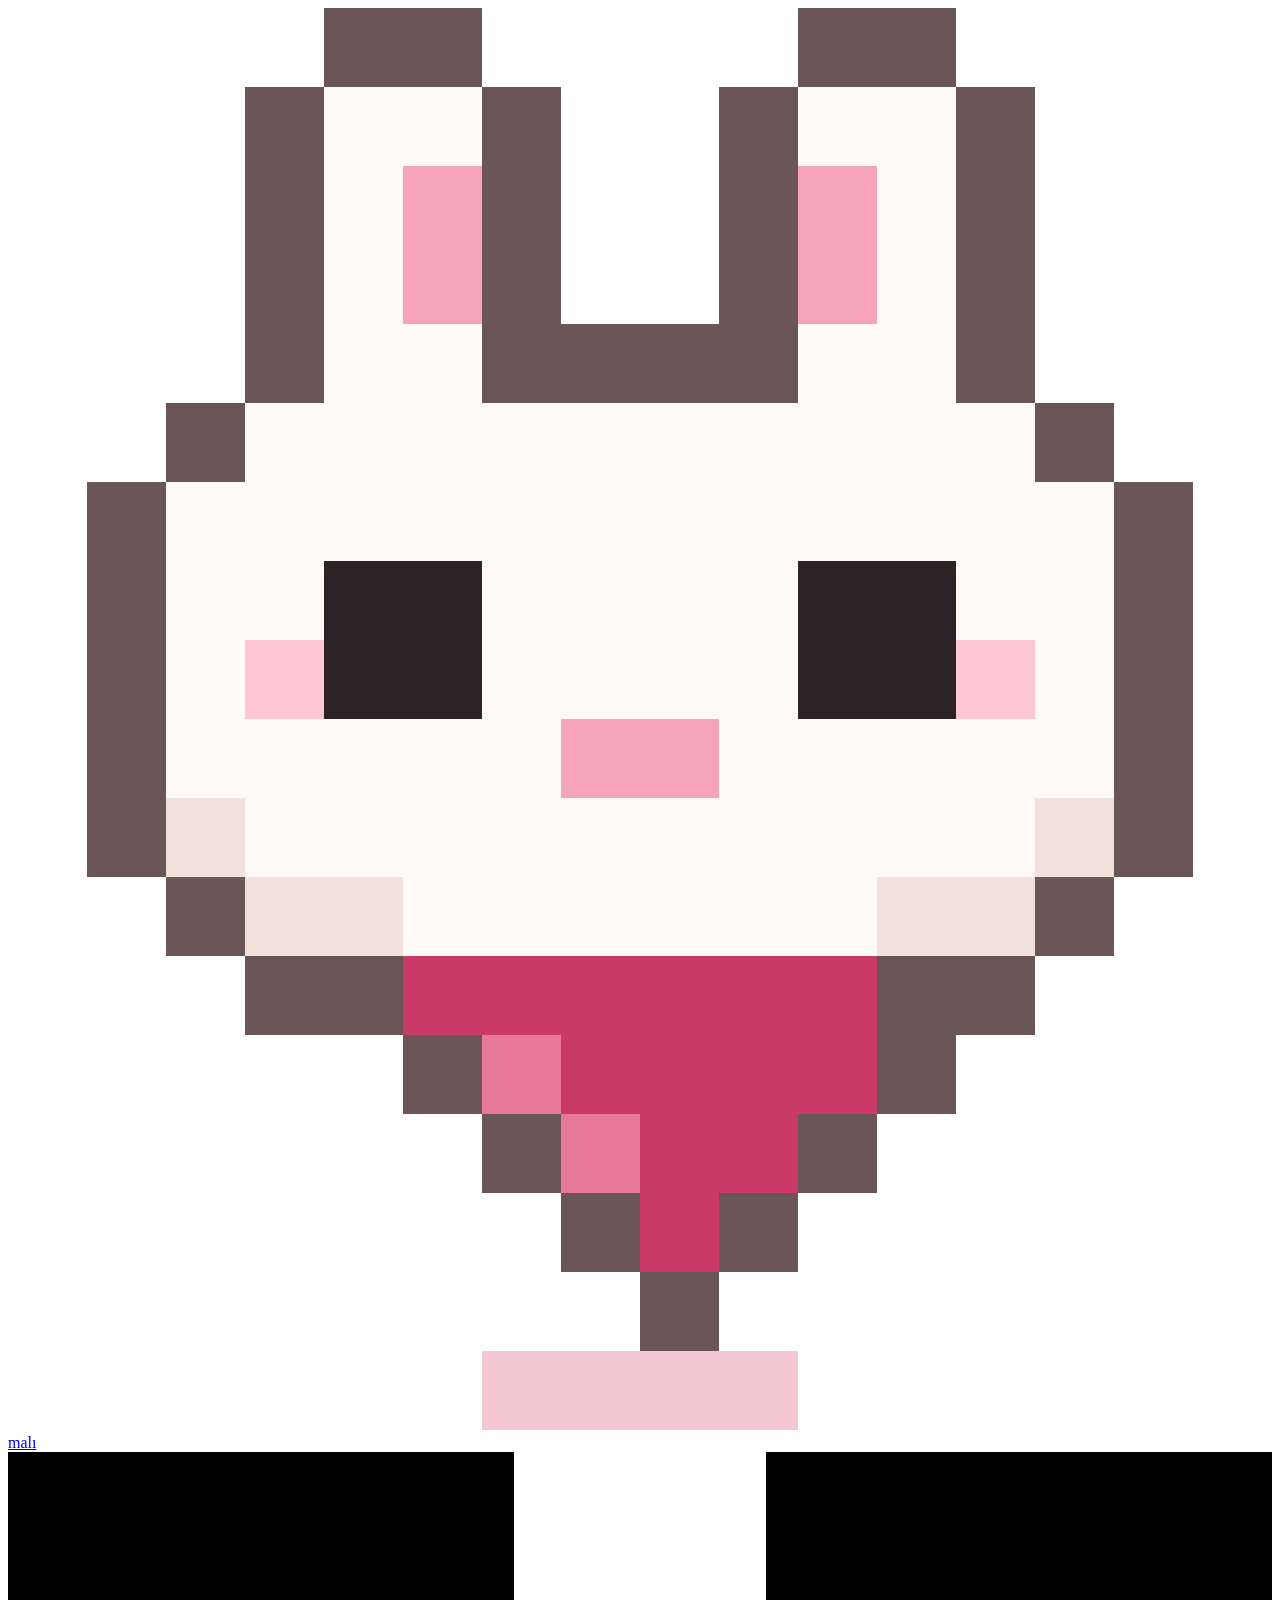
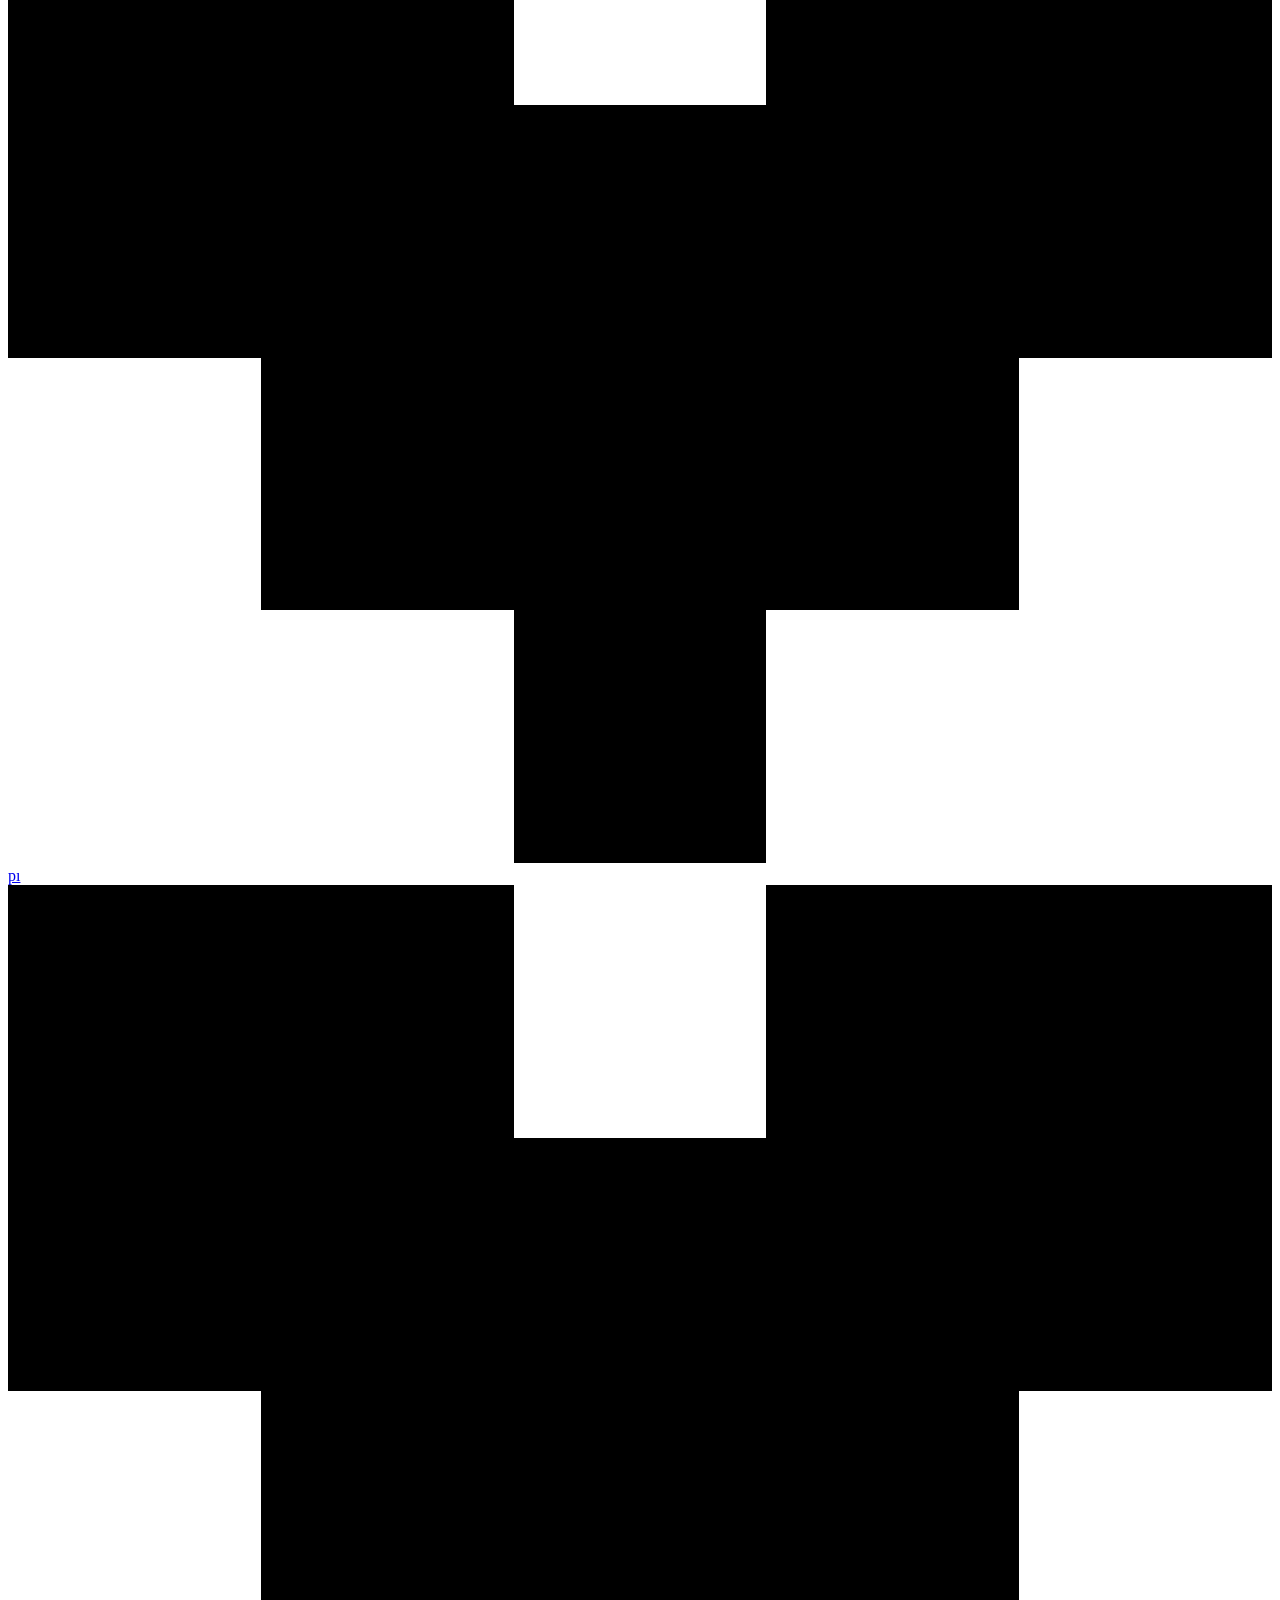
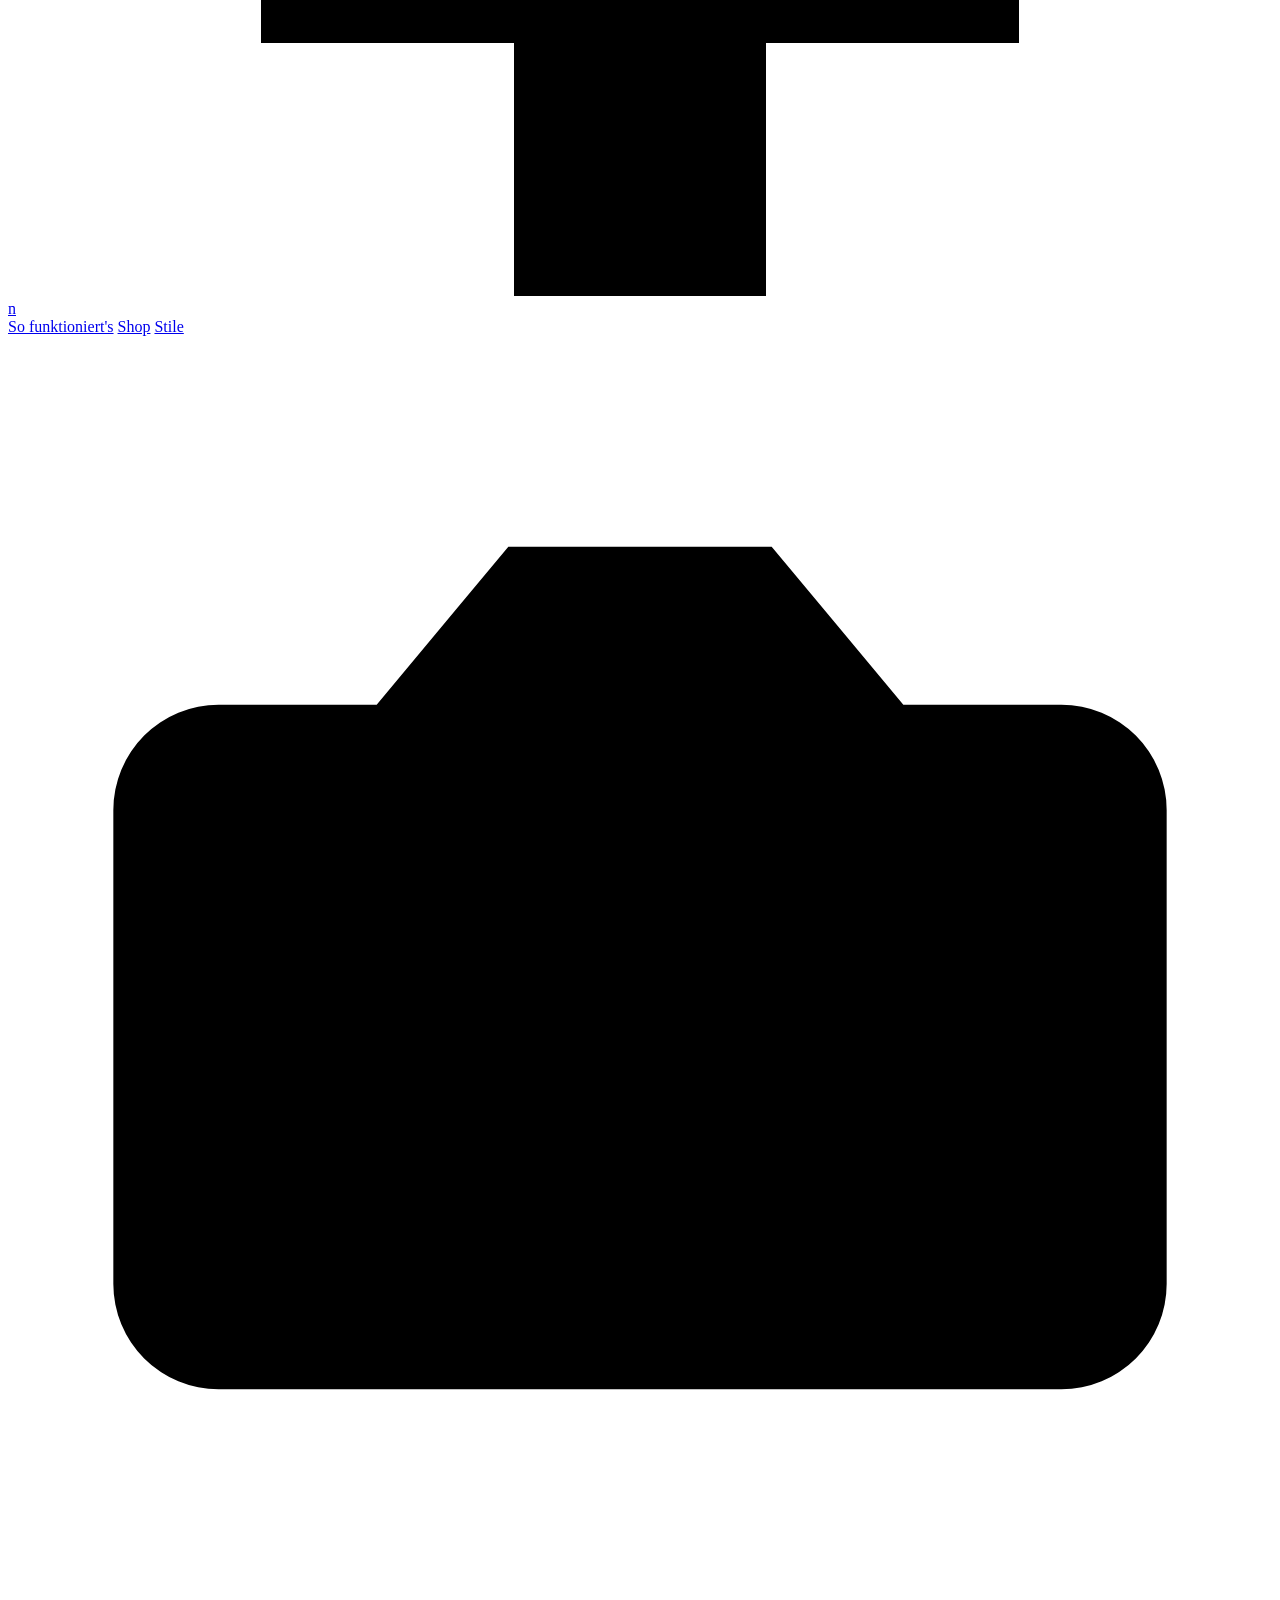
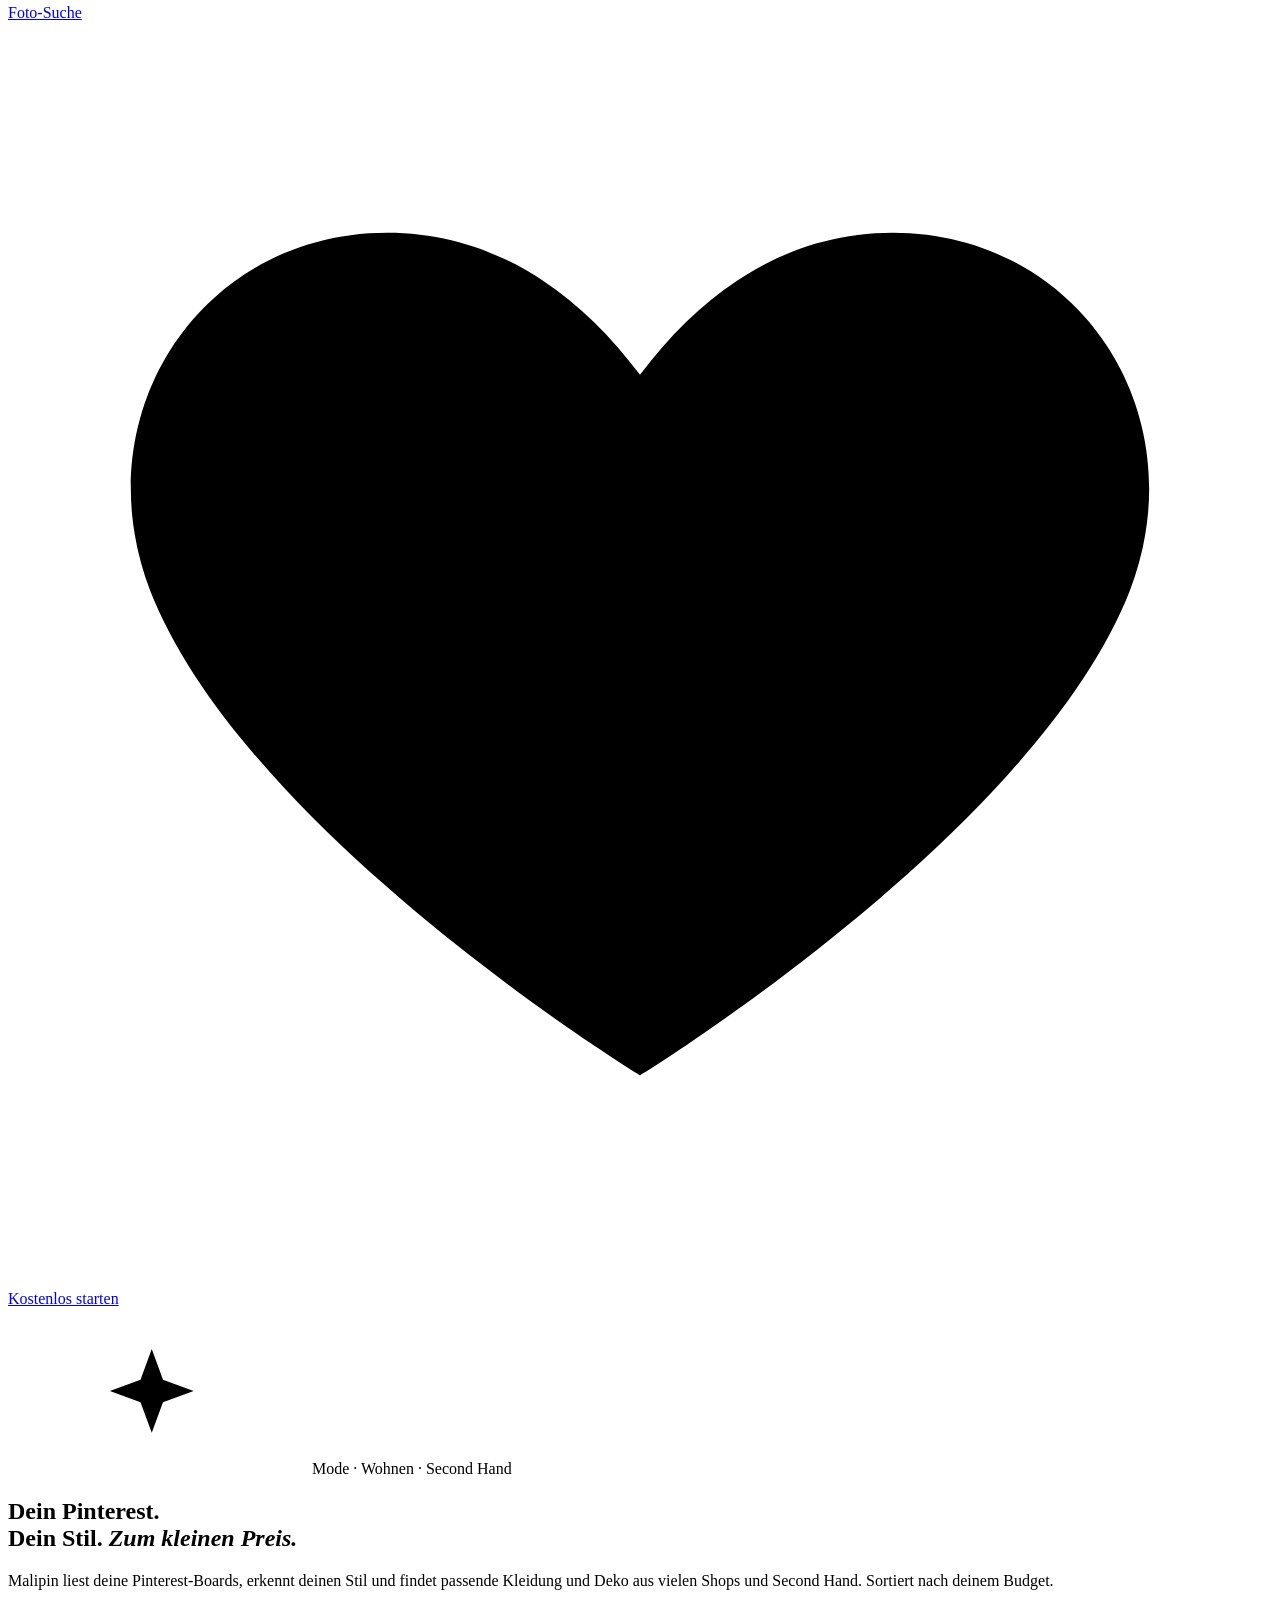
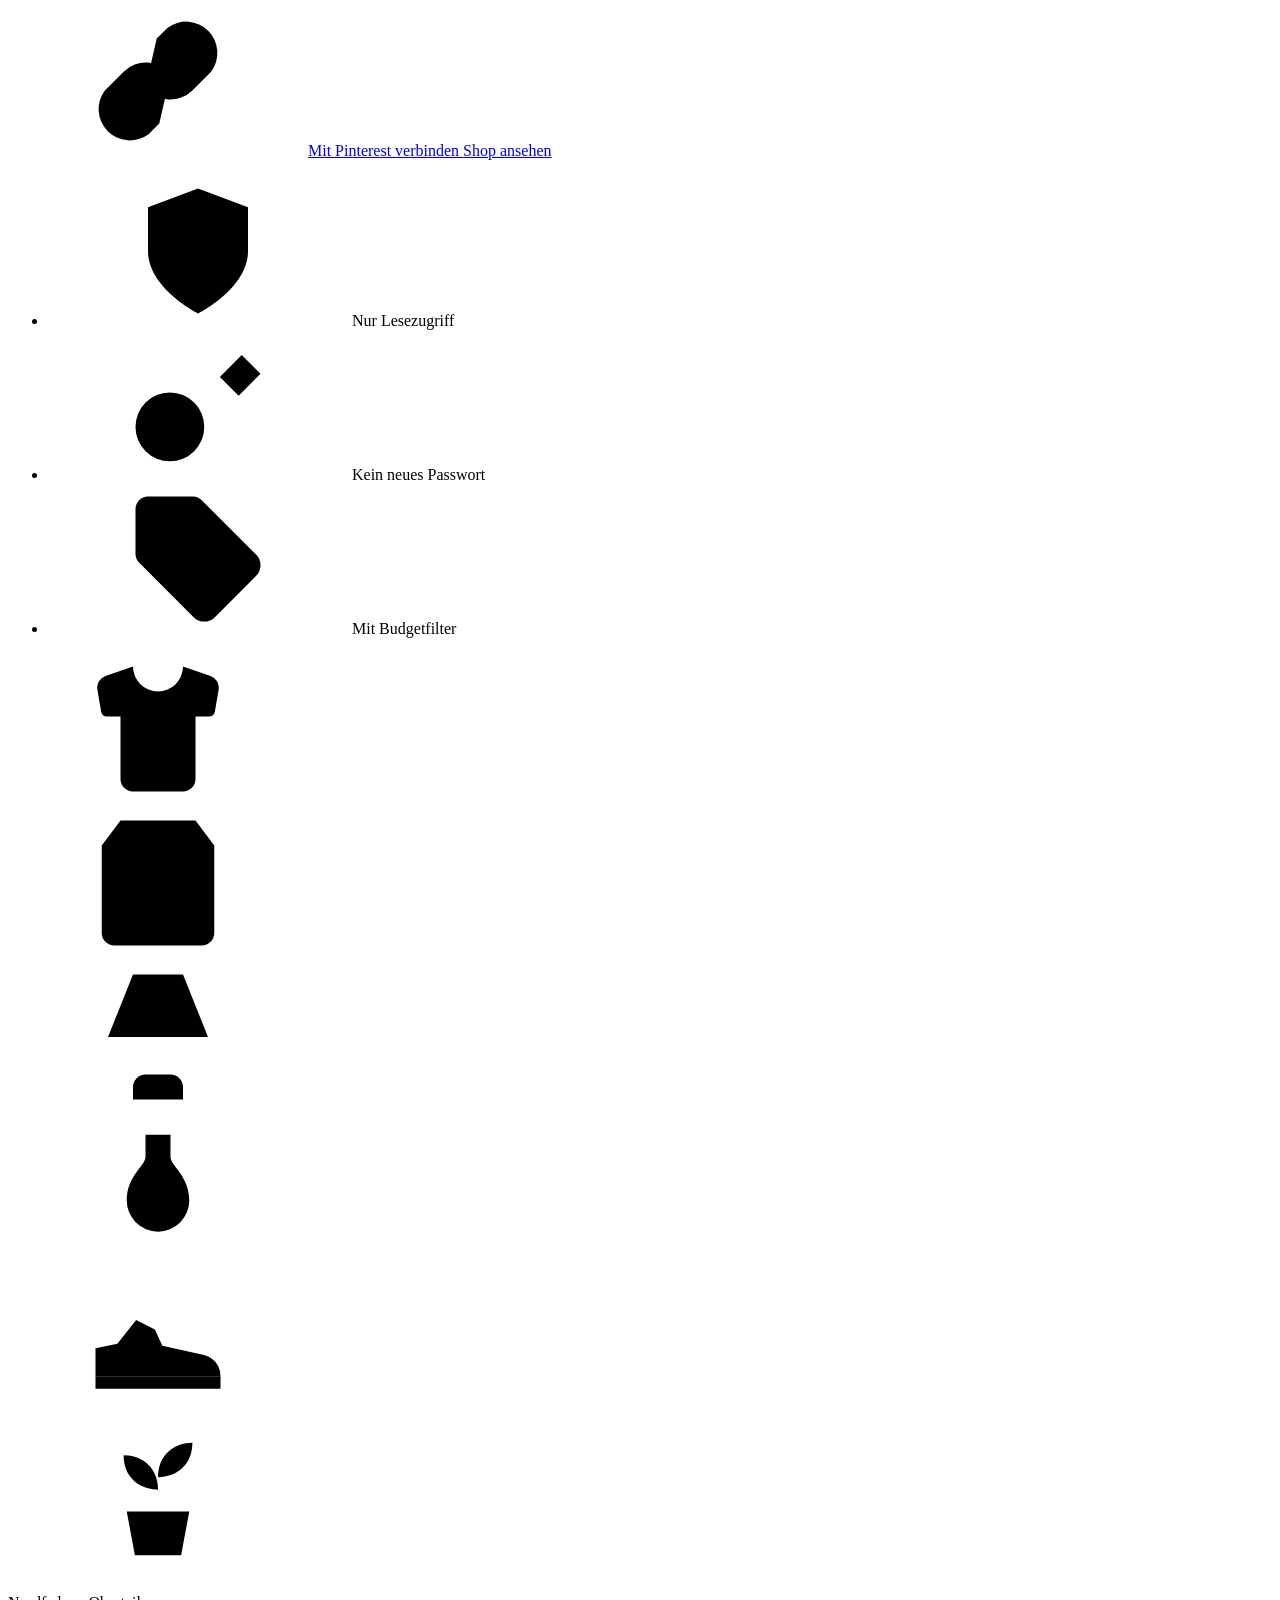
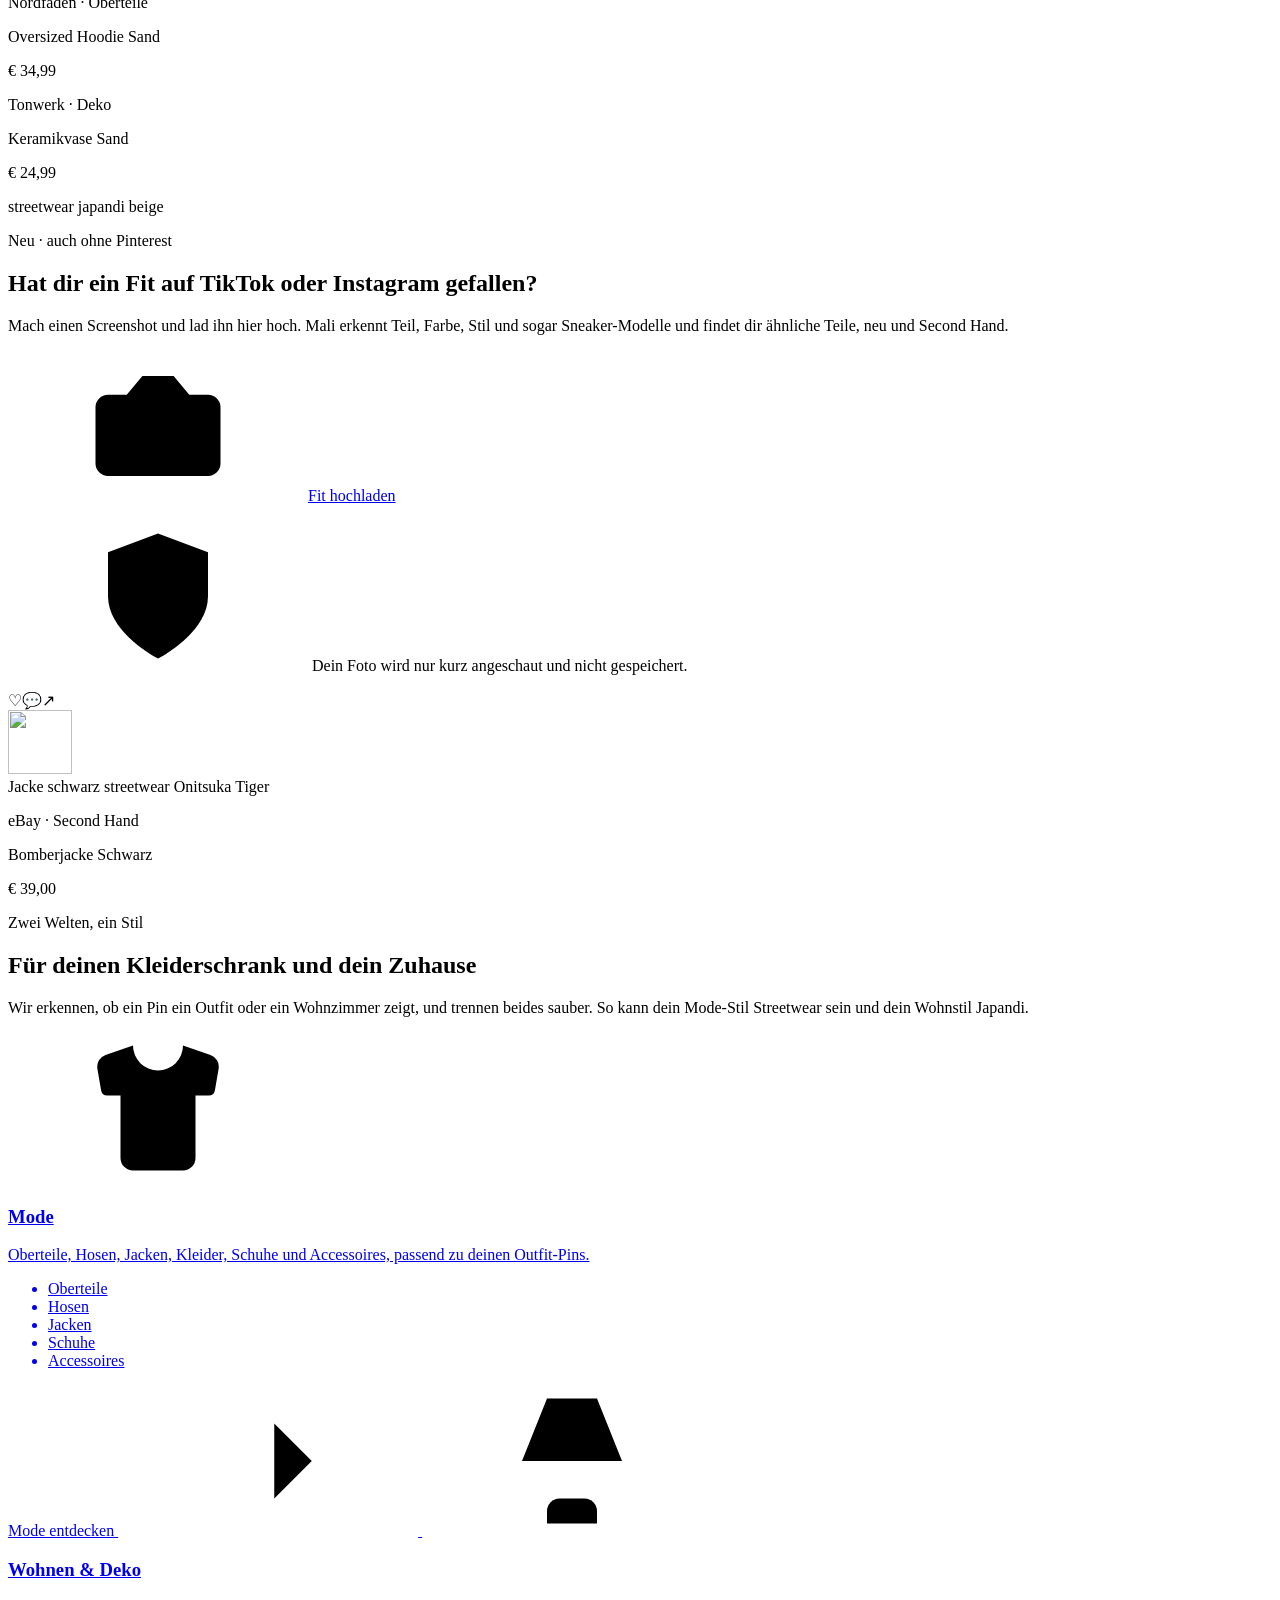
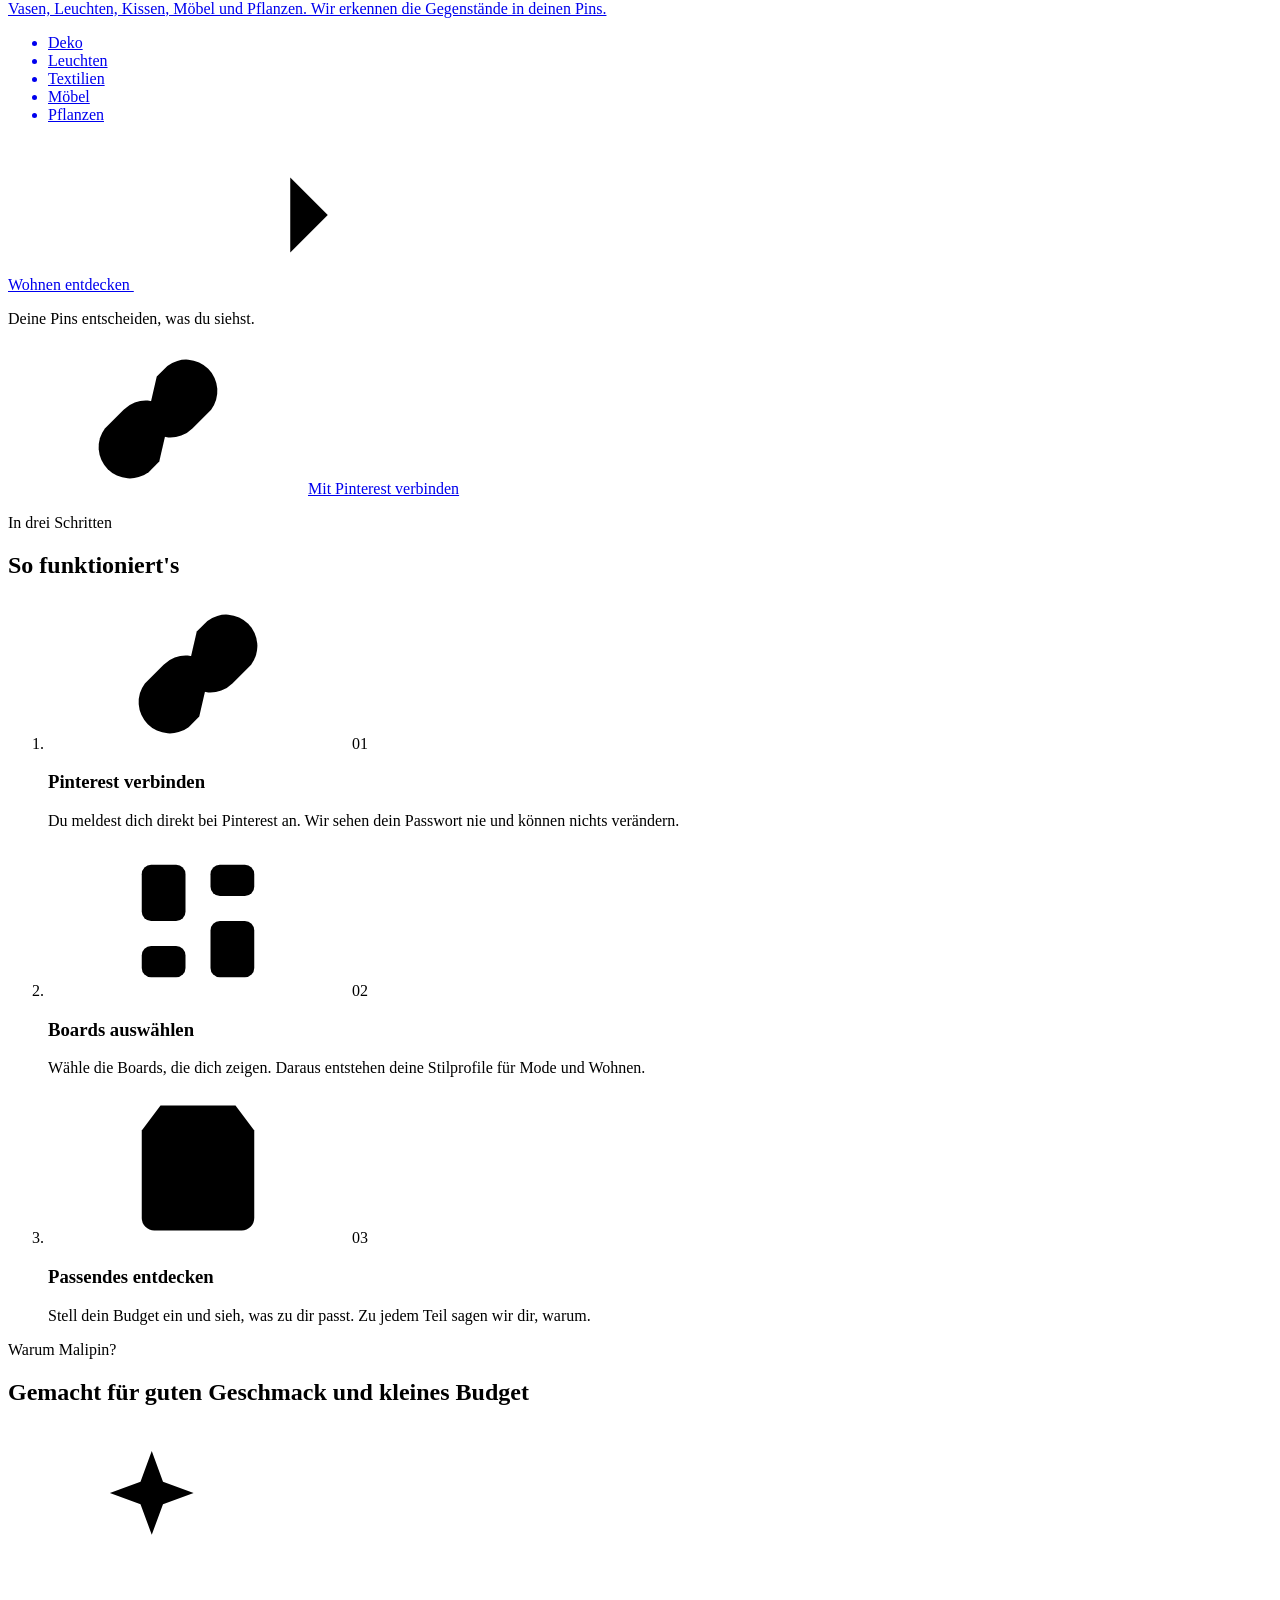
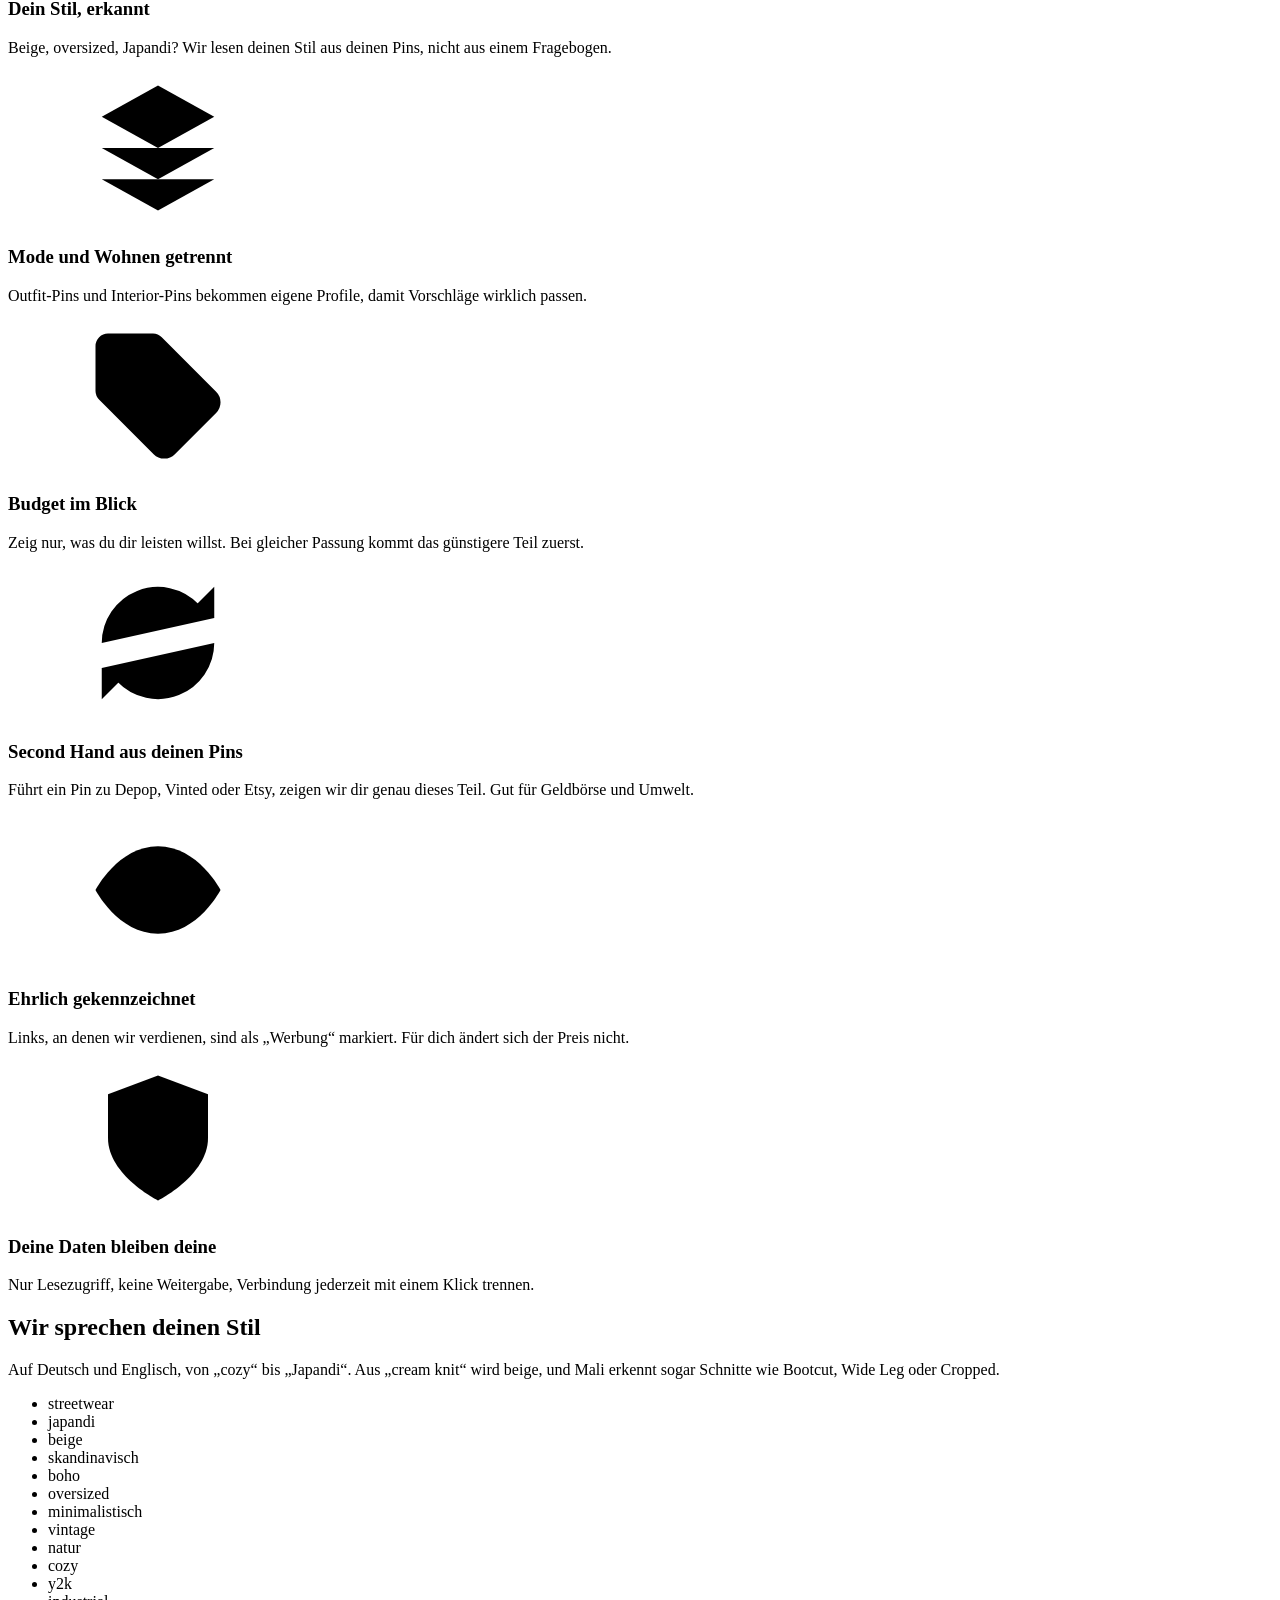
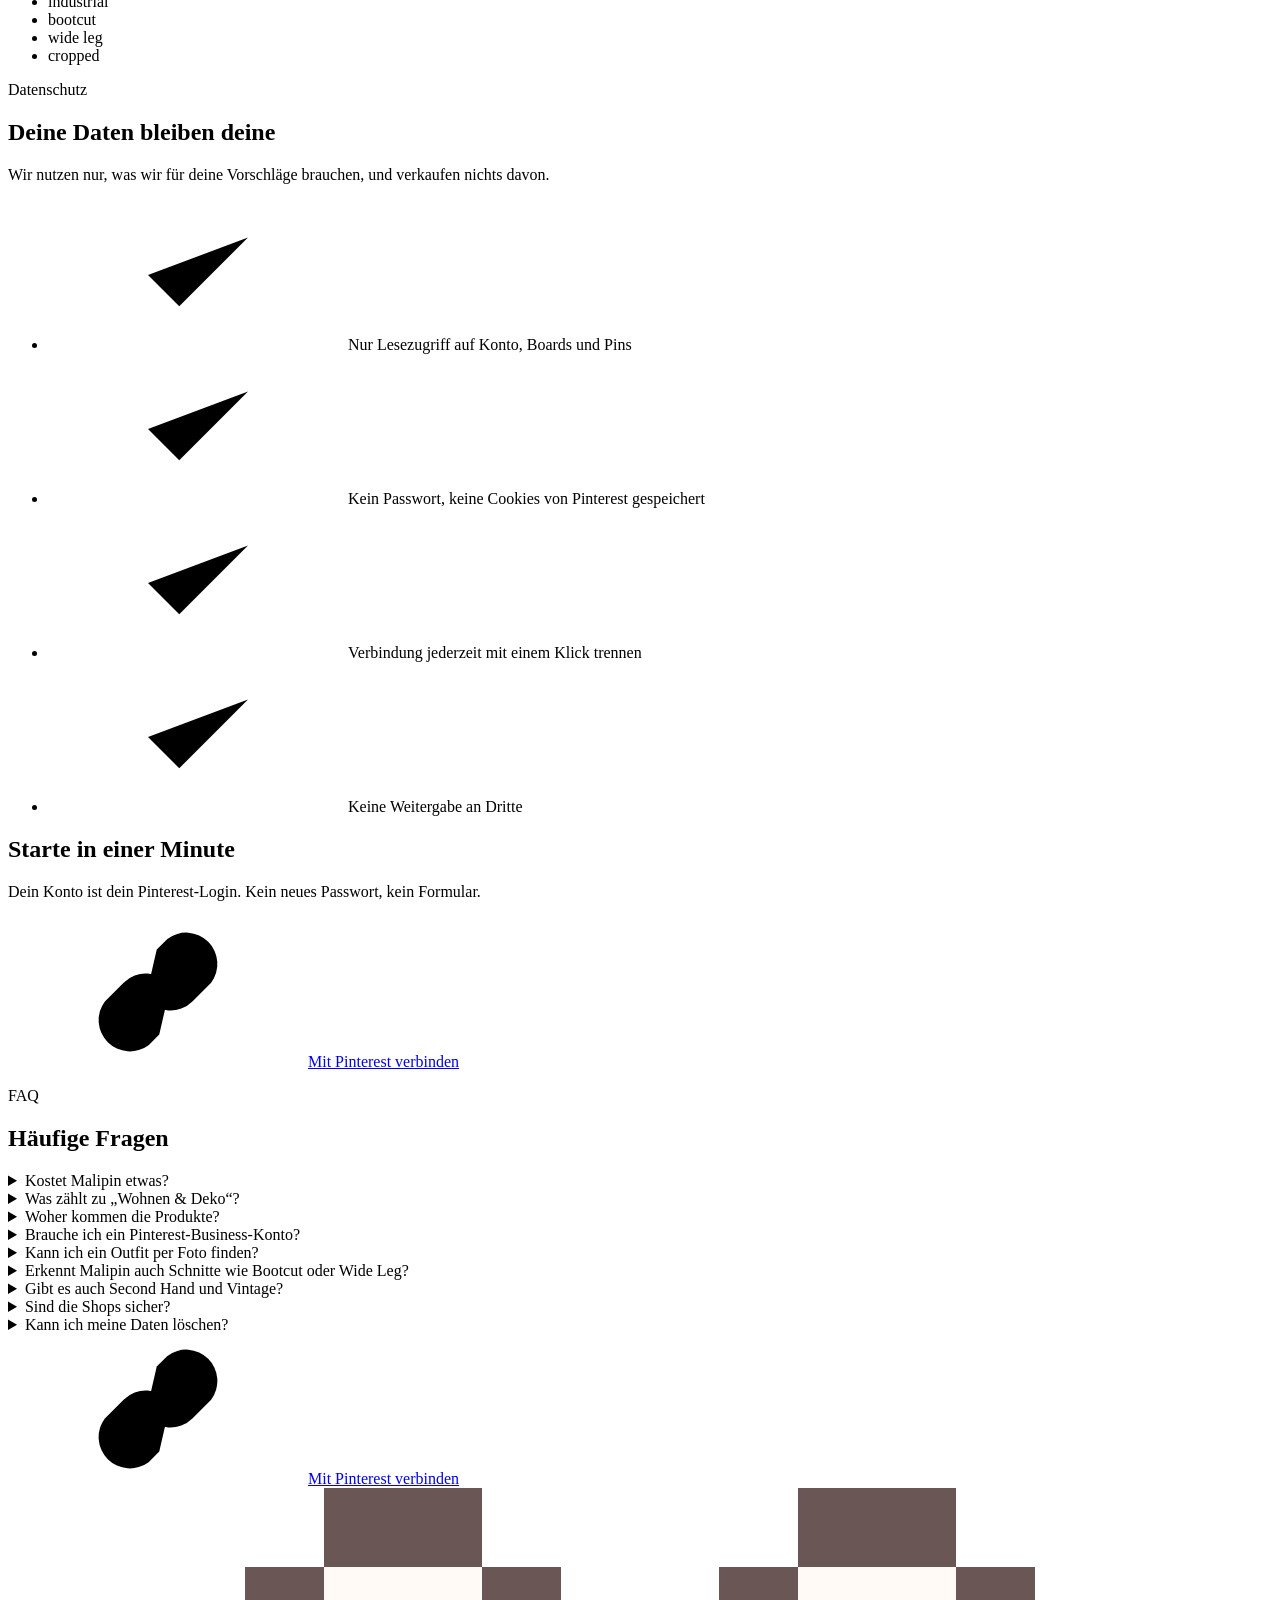
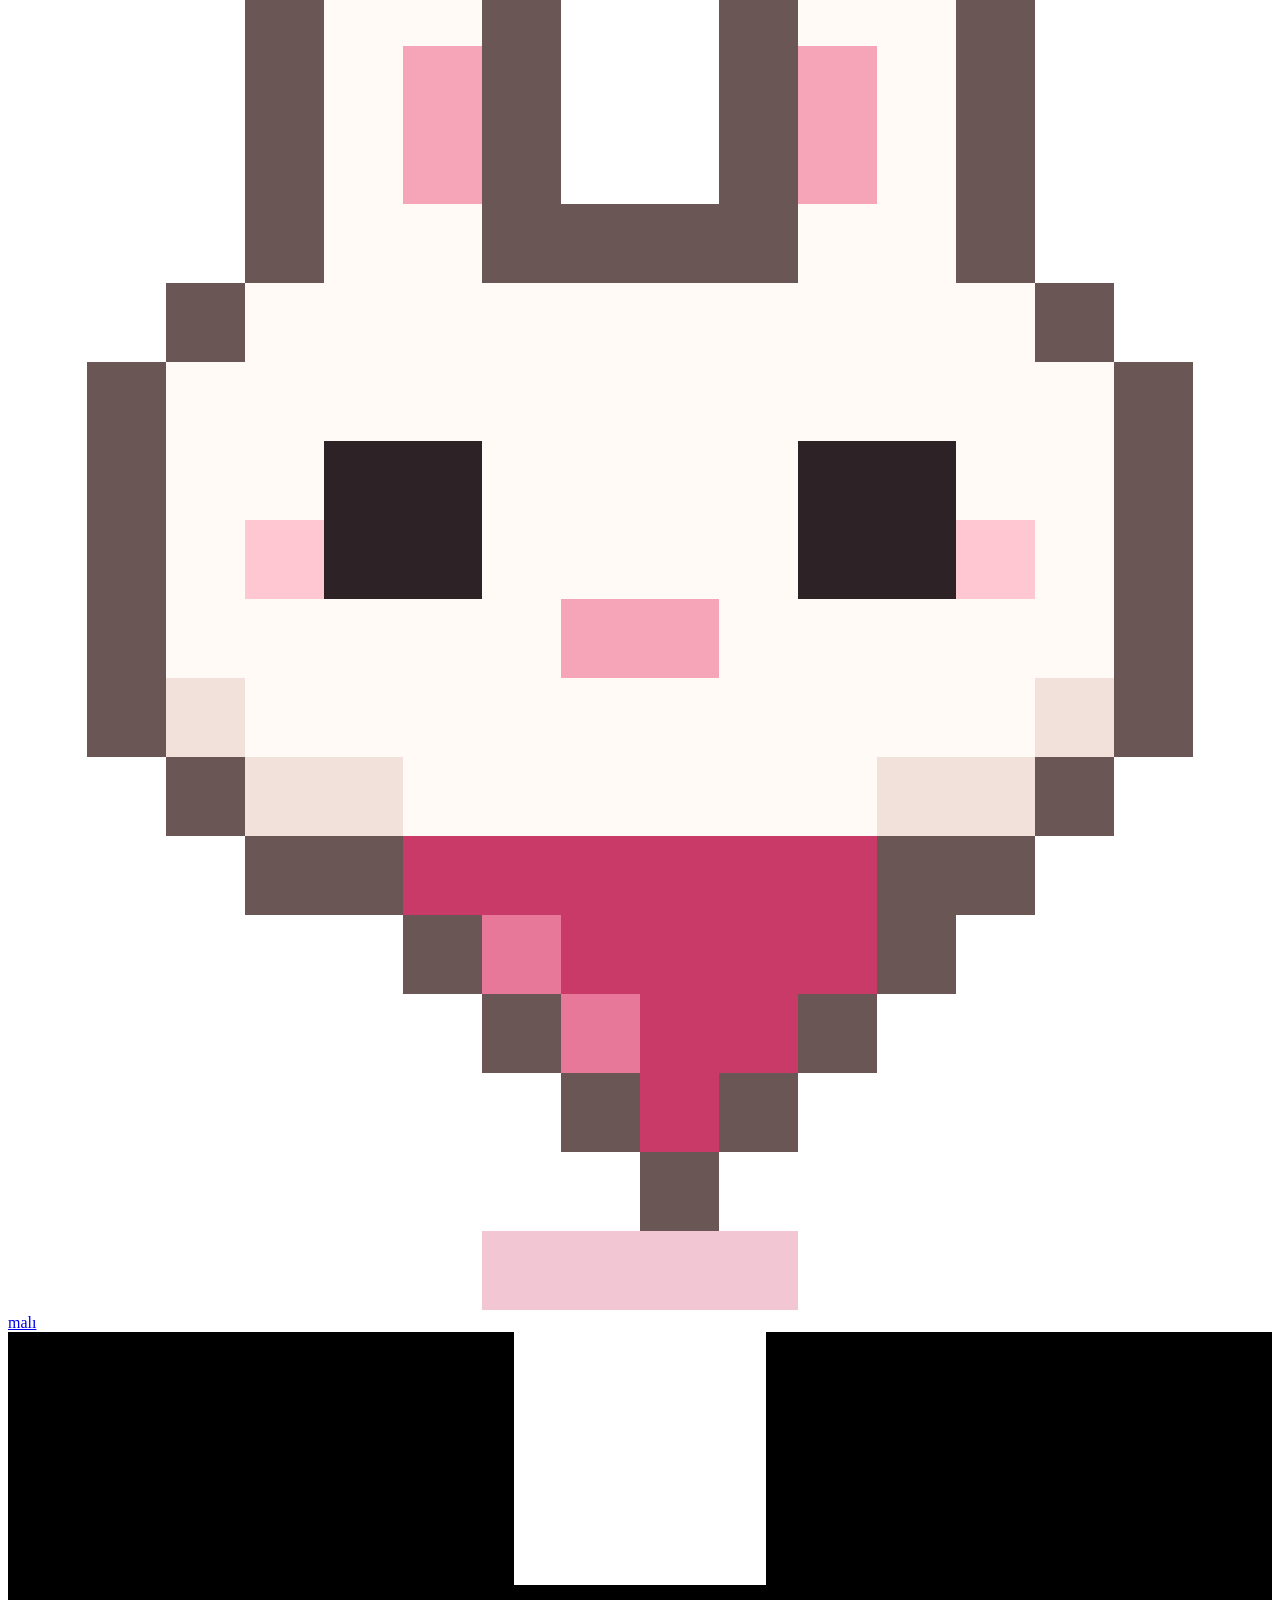
==== commit 4e61ac43: "Startseite wieder im bisherigen Design (Umbau 4d6f3ed zurückgenommen) Behalten, weil es Fehlerbehebu" ====
--- a/frontend/index.html
+++ b/frontend/index.html
@@ -6,7 +6,7 @@
   <!-- Sprache (Deutsch/Englisch) – vor allen anderen Skripten -->
   <script src="/i18n-en.js"></script>
   <script src="/i18n.js"></script>
-  <title>Malipin | Outfits per Foto oder Pinterest finden</title>
+  <title>Malipin | Outfits &amp; Deko nach deinem Pinterest-Stil</title>
   <meta name="description" content="Malipin erkennt deinen Stil aus Pinterest-Boards oder einem Outfit-Foto und findet passende Mode &amp; Deko. Neu und Second Hand, passend zu deinem Budget.">
   <meta name="robots" content="index, follow, max-image-preview:large">
   <link rel="canonical" href="https://malipin.com/">
@@ -21,7 +21,7 @@
   <meta property="og:site_name" content="Malipin">
   <meta property="og:locale" content="de_AT">
   <meta property="og:url" content="https://malipin.com/">
-  <meta property="og:title" content="Malipin | Outfits per Foto oder Pinterest finden">
+  <meta property="og:title" content="Malipin | Outfits &amp; Deko nach deinem Pinterest-Stil">
   <meta property="og:description" content="Malipin erkennt deinen Stil aus Pinterest-Boards oder einem Outfit-Foto und findet passende Mode &amp; Deko. Neu und Second Hand, passend zu deinem Budget.">
   <meta property="og:image" content="https://malipin.com/img/og-image.png">
   <meta property="og:image:width" content="1200">
@@ -85,10 +85,10 @@
         },
         {
           "@type": "Question",
-          "name": "Wird mein Foto gespeichert?",
-          "acceptedAnswer": {
-            "@type": "Answer",
-            "text": "Nein. Mali schaut sich dein Foto nur kurz im Arbeitsspeicher an, um die Teile zu erkennen. Danach ist es weg."
+          "name": "Was zählt zu „Wohnen & Deko“?",
+          "acceptedAnswer": {
+            "@type": "Answer",
+            "text": "Alles für dein Zuhause. Deko wie Vasen und Kerzen, Leuchten, Kissen und Decken, Küche & Tisch, Möbel, Pflanzen und Wanddeko."
           }
         },
         {
@@ -96,7 +96,23 @@
           "name": "Woher kommen die Produkte?",
           "acceptedAnswer": {
             "@type": "Answer",
-            "text": "Von Shops und Marktplätzen wie eBay und Etsy sowie aus Partner-Shops. Second Hand findest du zusätzlich über die Knöpfe zu Vinted und willhaben."
+            "text": "Von Shops und Marktplätzen wie eBay und Etsy und aus deinen eigenen Pins, wenn diese zu einem Shop oder Second-Hand-Angebot führen."
+          }
+        },
+        {
+          "@type": "Question",
+          "name": "Brauche ich ein Pinterest-Business-Konto?",
+          "acceptedAnswer": {
+            "@type": "Answer",
+            "text": "Nein, dein normales Pinterest-Konto reicht."
+          }
+        },
+        {
+          "@type": "Question",
+          "name": "Kann ich ein Outfit per Foto finden?",
+          "acceptedAnswer": {
+            "@type": "Answer",
+            "text": "Ja. Lade einen Screenshot von TikTok, Instagram oder Pinterest hoch. Mali erkennt Teil, Farbe, Stil und bekannte Sneaker-Modelle und zeigt dir ähnliche Teile, neu und Second Hand. Das Foto wird nicht gespeichert."
           }
         },
         {
@@ -109,10 +125,10 @@
         },
         {
           "@type": "Question",
-          "name": "Wann kann ich mein Pinterest verbinden?",
-          "acceptedAnswer": {
-            "@type": "Answer",
-            "text": "Sobald Pinterest unsere App freigibt. Dann reicht dein normales Pinterest-Konto, ein Business-Konto brauchst du nicht."
+          "name": "Gibt es auch Second Hand und Vintage?",
+          "acceptedAnswer": {
+            "@type": "Answer",
+            "text": "Ja. Neben Neuware zeigt Malipin Second-Hand- und Vintage-Angebote, zum Beispiel von eBay und Etsy. So findest du deinen Stil oft günstiger und nachhaltiger."
           }
         },
         {
@@ -128,7 +144,7 @@
           "name": "Kann ich meine Daten löschen?",
           "acceptedAnswer": {
             "@type": "Answer",
-            "text": "Ja. Fotos speichern wir gar nicht. Deine Merkliste löschst du dort mit einem Klick, und eine Pinterest-Verbindung trennst du unter „Mein Pinterest“."
+            "text": "Ja. Unter „Mein Pinterest“ trennst du die Verbindung, und deine gespeicherten Zugangsdaten werden gelöscht. Zusätzlich kannst du den Zugriff in deinen Pinterest-Einstellungen widerrufen."
           }
         }
       ]
@@ -183,70 +199,223 @@
   </header>
 
   <main id="main">
-  <!-- 1. Hero: Foto-Suche zuerst (geht ohne Pinterest), daneben ein echtes Outfit -------- -->
+  <!-- 1. Hero ------------------------------------------------------------------------ -->
   <section class="hero">
+    <div class="hero-bg" aria-hidden="true">
+      <span class="blob blob-rose"></span>
+      <span class="blob blob-lilac"></span>
+      <span class="blob blob-pink"></span>
+    </div>
+
     <div class="hero-text">
-      <h1>Outfit gesehen?<br>Mali findet's.</h1>
+      <p class="eyebrow-chip">
+        <svg class="icon"><use href="#i-sparkle"/></svg>
+        Mode · Wohnen · Second Hand
+      </p>
+      <h1>Dein Pinterest.<br>Dein Stil. <em>Zum kleinen Preis.</em></h1>
       <p class="lead">
-        Lad einen Screenshot von TikTok, Instagram oder Pinterest hoch. Mali erkennt jedes Teil
-        und zeigt dir ähnliche, neu und Second Hand, passend zu deinem Budget.
+        Malipin liest deine Pinterest-Boards, erkennt deinen Stil und findet passende
+        Kleidung und Deko aus vielen Shops und Second Hand. Sortiert nach deinem Budget.
       </p>
       <div class="hero-actions">
-        <a href="/foto.html" class="button large">
-          <svg class="icon"><use href="#i-camera"/></svg>Foto hochladen
+        <a href="/konto.html" class="button large connect">
+          <svg class="icon"><use href="#i-link"/></svg>Mit Pinterest verbinden
         </a>
-        <a href="/outfits" class="button large outline">Outfit-Ideen ansehen</a>
-      </div>
-      <p class="hero-note">Kostenlos. Dein Foto wird nicht gespeichert.</p>
-    </div>
-    <!-- HERO_OUTFIT: echtes Outfit aus dem Katalog (backend/outfit_pages.py, vom Server eingesetzt) -->
-  </section>
-
-  <!-- 2. So funktioniert's (Foto-Suche) ---------------------------------------------------- -->
-  <section class="section how" id="so-gehts">
-    <h2 class="section-title">So findet Mali dein Fit</h2>
-    <ol class="how-steps">
-      <li>
-        <h3>Screenshot hochladen</h3>
-        <p>Ein Outfit von TikTok, Instagram, Pinterest oder ein Foto von dir. Am besten der ganze Look.</p>
+        <a href="/shop.html" class="button large outline" data-closed-href="/stile.html"
+           data-closed-text="Stile entdecken">Shop ansehen</a>
+      </div>
+      <ul class="trust-row">
+        <li><svg class="icon"><use href="#i-shield"/></svg> Nur Lesezugriff</li>
+        <li><svg class="icon"><use href="#i-key"/></svg> Kein neues Passwort</li>
+        <li><svg class="icon"><use href="#i-tag"/></svg> Mit Budgetfilter</li>
+      </ul>
+    </div>
+
+    <!-- App-Vorschau: Pinterest-Board aus Farbflächen + schwebende Karten (nur HTML/CSS) -->
+    <div class="hero-visual" aria-hidden="true">
+      <div class="board">
+        <div class="board-pin tile-rose" style="--h: 150px"><svg class="icon"><use href="#i-shirt"/></svg></div>
+        <div class="board-pin tile-plum" style="--h: 104px"><svg class="icon"><use href="#i-bag"/></svg></div>
+        <div class="board-pin tile-lilac" style="--h: 128px"><svg class="icon"><use href="#i-lamp"/></svg></div>
+        <div class="board-pin tile-peach" style="--h: 160px"><svg class="icon"><use href="#i-vase"/></svg></div>
+        <div class="board-pin tile-shell" style="--h: 96px"><svg class="icon"><use href="#i-shoe"/></svg></div>
+        <div class="board-pin tile-cream" style="--h: 132px"><svg class="icon"><use href="#i-plant"/></svg></div>
+      </div>
+
+      <div class="float-card card-fashion">
+        <div class="float-image grad-shell"></div>
+        <p class="card-shop">Nordfaden · Oberteile</p>
+        <p class="card-name">Oversized Hoodie Sand</p>
+        <p class="card-price" data-price="34.99">€ 34,99</p>
+      </div>
+
+      <div class="float-card card-home">
+        <div class="float-image grad-rose"></div>
+        <p class="card-shop">Tonwerk · Deko</p>
+        <p class="card-name">Keramikvase Sand</p>
+        <p class="card-price" data-price="24.99">€ 24,99</p>
+      </div>
+
+      <div class="float-tags">
+        <span class="soft-chip chip-rose">streetwear</span>
+        <span class="soft-chip chip-lilac">japandi</span>
+        <span class="soft-chip chip-cream">beige</span>
+      </div>
+    </div>
+  </section>
+
+  <!-- 1b. Foto-Suche: Fit gesehen? Hochladen! ---------------------------------------------- -->
+  <section class="section photo-spot">
+    <div class="photo-spot-text">
+      <p class="section-kicker">Neu · auch ohne Pinterest</p>
+      <h2 class="section-title">Hat dir ein Fit auf TikTok oder Instagram gefallen?</h2>
+      <p class="section-lead">
+        Mach einen Screenshot und lad ihn hier hoch. Mali erkennt Teil, Farbe, Stil und sogar Sneaker-Modelle und findet dir ähnliche Teile, neu und Second Hand.
+      </p>
+      <a href="/foto.html" class="button large photo-cta">
+        <svg class="icon"><use href="#i-camera"/></svg>Fit hochladen
+      </a>
+      <p class="photo-spot-note">
+        <svg class="icon"><use href="#i-shield"/></svg> Dein Foto wird nur kurz angeschaut und nicht gespeichert.
+      </p>
+    </div>
+
+    <!-- Grafik: Screenshot im Handy -> Mali erkennt -> passendes Teil (nur HTML/CSS) -->
+    <div class="photo-spot-visual" aria-hidden="true">
+      <div class="phone">
+        <div class="phone-screen">
+          <div class="fit-head"></div>
+          <div class="fit-jacket"></div>
+          <div class="fit-pants"></div>
+          <div class="fit-shoes"><span></span><span></span></div>
+          <div class="phone-ui"><span>♡</span><span>💬</span><span>↗</span></div>
+        </div>
+      </div>
+      <div class="photo-spot-flow">
+        <img src="/img/favicon.svg" alt="" class="photo-spot-mali" width="64" height="64">
+        <div class="photo-spot-chips">
+          <span class="soft-chip chip-rose">Jacke</span>
+          <span class="soft-chip chip-lilac">schwarz</span>
+          <span class="soft-chip chip-cream">streetwear</span>
+          <span class="soft-chip chip-rose">Onitsuka Tiger</span>
+        </div>
+        <div class="float-card photo-spot-card">
+          <div class="float-image grad-plum"></div>
+          <p class="card-shop">eBay · Second Hand</p>
+          <p class="card-name">Bomberjacke Schwarz</p>
+          <p class="card-price" data-price="39.00">€ 39,00</p>
+        </div>
+      </div>
+    </div>
+  </section>
+
+  <!-- 2. Zwei Welten ------------------------------------------------------------------ -->
+  <section class="section" id="welten">
+    <p class="section-kicker">Zwei Welten, ein Stil</p>
+    <h2 class="section-title">Für deinen Kleiderschrank und dein Zuhause</h2>
+    <p class="section-lead">
+      Wir erkennen, ob ein Pin ein Outfit oder ein Wohnzimmer zeigt, und trennen beides sauber.
+      So kann dein Mode-Stil Streetwear sein und dein Wohnstil Japandi.
+    </p>
+
+    <div class="worlds">
+      <a href="/shop.html#mode" class="world world-mode">
+        <span class="world-icon"><svg class="icon"><use href="#i-shirt"/></svg></span>
+        <h3>Mode</h3>
+        <p>Oberteile, Hosen, Jacken, Kleider, Schuhe und Accessoires, passend zu deinen Outfit-Pins.</p>
+        <ul class="world-chips">
+          <li>Oberteile</li><li>Hosen</li><li>Jacken</li><li>Schuhe</li><li>Accessoires</li>
+        </ul>
+        <span class="world-link">Mode entdecken <svg class="icon"><use href="#i-arrow"/></svg></span>
+      </a>
+
+      <a href="/shop.html#wohnen" class="world world-home">
+        <span class="world-icon"><svg class="icon"><use href="#i-lamp"/></svg></span>
+        <h3>Wohnen &amp; Deko</h3>
+        <p>Vasen, Leuchten, Kissen, Möbel und Pflanzen. Wir erkennen die Gegenstände in deinen Pins.</p>
+        <ul class="world-chips">
+          <li>Deko</li><li>Leuchten</li><li>Textilien</li><li>Möbel</li><li>Pflanzen</li>
+        </ul>
+        <span class="world-link">Wohnen entdecken <svg class="icon"><use href="#i-arrow"/></svg></span>
+      </a>
+    </div>
+
+    <div class="connect-row">
+      <p>Deine Pins entscheiden, was du siehst.</p>
+      <a href="/konto.html" class="button connect"><svg class="icon"><use href="#i-link"/></svg>Mit Pinterest verbinden</a>
+    </div>
+  </section>
+
+  <!-- 3. So funktioniert's ------------------------------------------------------------- -->
+  <section class="section" id="so-gehts">
+    <p class="section-kicker">In drei Schritten</p>
+    <h2 class="section-title">So funktioniert's</h2>
+    <ol class="steps">
+      <li class="step">
+        <span class="step-icon tint-peach"><svg class="icon"><use href="#i-link"/></svg></span>
+        <span class="step-number">01</span>
+        <h3>Pinterest verbinden</h3>
+        <p>Du meldest dich direkt bei Pinterest an. Wir sehen dein Passwort nie und können nichts verändern.</p>
       </li>
-      <li>
-        <h3>Mali schneidet jedes Teil aus</h3>
-        <p>Jacke, Hose, Schuhe, Tasche: Jedes Teil bekommt seine eigene Farbe und seine eigene Suche.</p>
+      <li class="step">
+        <span class="step-icon tint-cream"><svg class="icon"><use href="#i-grid"/></svg></span>
+        <span class="step-number">02</span>
+        <h3>Boards auswählen</h3>
+        <p>Wähle die Boards, die dich zeigen. Daraus entstehen deine Stilprofile für Mode und Wohnen.</p>
       </li>
-      <li>
-        <h3>Ähnliches im Budget</h3>
-        <p>Neu aus vielen Shops und Second Hand bei Vinted und willhaben. Das Günstigere zuerst.</p>
+      <li class="step">
+        <span class="step-icon tint-berry"><svg class="icon"><use href="#i-bag"/></svg></span>
+        <span class="step-number">03</span>
+        <h3>Passendes entdecken</h3>
+        <p>Stell dein Budget ein und sieh, was zu dir passt. Zu jedem Teil sagen wir dir, warum.</p>
       </li>
     </ol>
   </section>
 
-  <!-- 3. Echte Outfits (backend/outfit_pages.py) -------------------------------------------- -->
-  <section class="section ideas-section">
-    <h2 class="section-title">Komplette Outfits, jeden Tag neu</h2>
-    <p class="section-lead">Mali stellt aus echten Shops Looks zusammen, immer im Budget. Such dir einen Stil aus.</p>
-    <!-- OUTFIT_IDEAS -->
-    <a href="/outfits" class="button outline">Alle Outfit-Ideen</a>
-  </section>
-
-  <!-- 4. Warum Malipin: eine ruhige Liste statt Icon-Kärtchen ------------------------------ -->
-  <section class="section why">
+  <!-- 4. Vorteile ------------------------------------------------------------------------ -->
+  <section class="section">
+    <p class="section-kicker">Warum Malipin?</p>
     <h2 class="section-title">Gemacht für guten Geschmack und kleines Budget</h2>
-    <dl class="why-list">
-      <div><dt>Mode und Wohnen</dt><dd>Outfits und Deko getrennt, damit dein Mode-Stil Streetwear sein darf und dein Wohnstil Japandi.</dd></div>
-      <div><dt>Budget im Blick</dt><dd>Du siehst nur, was du dir leisten willst. Passen zwei Teile gleich gut, kommt das günstigere zuerst.</dd></div>
-      <div><dt>Second Hand mit drin</dt><dd>Zu jedem Fund ein Knopf zu Vinted und willhaben. Gut für Geldbörse und Umwelt.</dd></div>
-      <div><dt>Ehrlich gekennzeichnet</dt><dd>Links, an denen wir verdienen, sind als „Werbung“ markiert. Für dich ändert sich der Preis nicht.</dd></div>
-    </dl>
-  </section>
-
-  <!-- 5. Stil-Band ------------------------------------------------------------------------- -->
+    <div class="features">
+      <article class="feature">
+        <span class="feature-icon tint-cream"><svg class="icon"><use href="#i-sparkle"/></svg></span>
+        <h3>Dein Stil, erkannt</h3>
+        <p>Beige, oversized, Japandi? Wir lesen deinen Stil aus deinen Pins, nicht aus einem Fragebogen.</p>
+      </article>
+      <article class="feature">
+        <span class="feature-icon tint-rose"><svg class="icon"><use href="#i-layers"/></svg></span>
+        <h3>Mode und Wohnen getrennt</h3>
+        <p>Outfit-Pins und Interior-Pins bekommen eigene Profile, damit Vorschläge wirklich passen.</p>
+      </article>
+      <article class="feature">
+        <span class="feature-icon tint-lilac"><svg class="icon"><use href="#i-tag"/></svg></span>
+        <h3>Budget im Blick</h3>
+        <p>Zeig nur, was du dir leisten willst. Bei gleicher Passung kommt das günstigere Teil zuerst.</p>
+      </article>
+      <article class="feature">
+        <span class="feature-icon tint-peach"><svg class="icon"><use href="#i-loop"/></svg></span>
+        <h3>Second Hand aus deinen Pins</h3>
+        <p>Führt ein Pin zu Depop, Vinted oder Etsy, zeigen wir dir genau dieses Teil. Gut für Geldbörse und Umwelt.</p>
+      </article>
+      <article class="feature">
+        <span class="feature-icon tint-berry"><svg class="icon"><use href="#i-eye"/></svg></span>
+        <h3>Ehrlich gekennzeichnet</h3>
+        <p>Links, an denen wir verdienen, sind als „Werbung“ markiert. Für dich ändert sich der Preis nicht.</p>
+      </article>
+      <article class="feature">
+        <span class="feature-icon tint-lilac"><svg class="icon"><use href="#i-shield"/></svg></span>
+        <h3>Deine Daten bleiben deine</h3>
+        <p>Nur Lesezugriff, keine Weitergabe, Verbindung jederzeit mit einem Klick trennen.</p>
+      </article>
+    </div>
+  </section>
+
+  <!-- 5. Stil-Band ---------------------------------------------------------------------- -->
   <section class="style-band">
     <div class="style-band-inner">
       <div>
         <h2>Wir sprechen deinen Stil</h2>
-        <p>Von „cozy“ bis „Japandi“, auf Deutsch und Englisch. Mali erkennt sogar Schnitte wie Bootcut, Wide Leg oder Cropped.</p>
-        <a href="/stile.html" class="button light">Alle Stile ansehen</a>
+        <p>Auf Deutsch und Englisch, von „cozy“ bis „Japandi“. Aus „cream knit“ wird beige, und Mali erkennt sogar Schnitte wie Bootcut, Wide Leg oder Cropped.</p>
       </div>
       <ul class="style-words">
         <li class="w-rose">streetwear</li>
@@ -268,47 +437,64 @@
     </div>
   </section>
 
-  <!-- 6. Bald: Pinterest ------------------------------------------------------------------- -->
-  <section class="section soon-pinterest">
-    <h2 class="section-title">Bald: dein ganzes Pinterest-Board</h2>
-    <p class="section-lead">
-      Verbinde dein Pinterest, und Mali liest deinen Stil aus all deinen Pins, nicht aus einem
-      Fragebogen. Nur Lesezugriff, kein neues Passwort, jederzeit trennbar. Wir arbeiten an der
-      Freigabe durch Pinterest.
-    </p>
-  </section>
-
-  <!-- 7. Start ----------------------------------------------------------------------------- -->
+  <!-- 6. Datenschutz ---------------------------------------------------------------------- -->
+  <section class="section">
+    <div class="privacy">
+      <div>
+        <p class="section-kicker">Datenschutz</p>
+        <h2 class="section-title">Deine Daten bleiben deine</h2>
+        <p class="section-lead">Wir nutzen nur, was wir für deine Vorschläge brauchen, und verkaufen nichts davon.</p>
+      </div>
+      <ul class="checklist">
+        <li><span class="check"><svg class="icon"><use href="#i-check"/></svg></span>Nur Lesezugriff auf Konto, Boards und Pins</li>
+        <li><span class="check"><svg class="icon"><use href="#i-check"/></svg></span>Kein Passwort, keine Cookies von Pinterest gespeichert</li>
+        <li><span class="check"><svg class="icon"><use href="#i-check"/></svg></span>Verbindung jederzeit mit einem Klick trennen</li>
+        <li><span class="check"><svg class="icon"><use href="#i-check"/></svg></span>Keine Weitergabe an Dritte</li>
+      </ul>
+    </div>
+  </section>
+
+  <!-- 7. Konto / Start --------------------------------------------------------------------- -->
   <section class="cta" id="konto">
-    <h2>Probier's mit deinem nächsten Screenshot</h2>
-    <p>Kein Konto, kein Formular. Foto hochladen, und Mali sucht los.</p>
-    <a href="/foto.html" class="button large light">
-      <svg class="icon"><use href="#i-camera"/></svg>Foto hochladen
+    <span class="cta-glow" aria-hidden="true"></span>
+    <h2>Starte in einer Minute</h2>
+    <p>Dein Konto ist dein Pinterest-Login. Kein neues Passwort, kein Formular.</p>
+    <a href="/konto.html" class="button large light connect">
+      <svg class="icon"><use href="#i-link"/></svg>Mit Pinterest verbinden
     </a>
   </section>
 
   <!-- 8. Häufige Fragen: <details> klappt ohne JavaScript auf und zu ---------------------- -->
   <section class="section narrow-section">
+    <p class="section-kicker">FAQ</p>
     <h2 class="section-title">Häufige Fragen</h2>
     <details>
       <summary>Kostet Malipin etwas?</summary>
       <p>Nein. Kaufst du über einen mit „Werbung“ markierten Link, bekommen wir eine kleine Provision vom Shop. Dein Preis bleibt gleich.</p>
     </details>
     <details>
-      <summary>Wird mein Foto gespeichert?</summary>
-      <p>Nein. Mali schaut sich dein Foto nur kurz im Arbeitsspeicher an, um die Teile zu erkennen. Danach ist es weg.</p>
+      <summary>Was zählt zu „Wohnen &amp; Deko“?</summary>
+      <p>Alles für dein Zuhause. Deko wie Vasen und Kerzen, Leuchten, Kissen und Decken, Küche &amp; Tisch, Möbel, Pflanzen und Wanddeko.</p>
     </details>
     <details>
       <summary>Woher kommen die Produkte?</summary>
-      <p>Von Shops und Marktplätzen wie eBay und Etsy sowie aus Partner-Shops. Second Hand findest du zusätzlich über die Knöpfe zu Vinted und willhaben.</p>
+      <p>Von Shops und Marktplätzen wie eBay und Etsy und aus deinen eigenen Pins, wenn diese zu einem Shop oder Second-Hand-Angebot führen.</p>
+    </details>
+    <details>
+      <summary>Brauche ich ein Pinterest-Business-Konto?</summary>
+      <p>Nein, dein normales Pinterest-Konto reicht.</p>
+    </details>
+    <details>
+      <summary>Kann ich ein Outfit per Foto finden?</summary>
+      <p>Ja. Lade einen Screenshot von TikTok, Instagram oder Pinterest hoch. Mali erkennt Teil, Farbe, Stil und bekannte Sneaker-Modelle und zeigt dir ähnliche Teile, neu und Second Hand. Das Foto wird nicht gespeichert.</p>
     </details>
     <details>
       <summary>Erkennt Malipin auch Schnitte wie Bootcut oder Wide Leg?</summary>
       <p>Ja. Malipin kennt rund 150 Merkmale wie Bootcut, Wide Leg, Baggy, Cropped, Light Wash, Rollkragen, Leder oder Cord und sucht genau danach, zum Beispiel nach „Baggy Light Wash Jeans“ statt nur nach „Hose“.</p>
     </details>
     <details>
-      <summary>Wann kann ich mein Pinterest verbinden?</summary>
-      <p>Sobald Pinterest unsere App freigibt. Dann reicht dein normales Pinterest-Konto, ein Business-Konto brauchst du nicht.</p>
+      <summary>Gibt es auch Second Hand und Vintage?</summary>
+      <p>Ja. Neben Neuware zeigt Malipin Second-Hand- und Vintage-Angebote, zum Beispiel von eBay und Etsy. So findest du deinen Stil oft günstiger und nachhaltiger.</p>
     </details>
     <details>
       <summary>Sind die Shops sicher?</summary>
@@ -316,13 +502,13 @@
     </details>
     <details>
       <summary>Kann ich meine Daten löschen?</summary>
-      <p>Ja. Fotos speichern wir gar nicht. Deine Merkliste löschst du dort mit einem Klick, und eine Pinterest-Verbindung trennst du unter „Mein Pinterest“.</p>
+      <p>Ja. Unter „Mein Pinterest“ trennst du die Verbindung, und deine gespeicherten Zugangsdaten werden gelöscht. Zusätzlich kannst du den Zugriff in deinen Pinterest-Einstellungen widerrufen.</p>
     </details>
   </section>
 
   <!-- Nur auf dem Handy: Leiste unten, verschwindet bei Hero, Start-Bereich und Footer -->
-  <div class="mobile-cta" id="mobile-cta">
-    <a href="/foto.html" class="button"><svg class="icon"><use href="#i-camera"/></svg>Foto hochladen</a>
+  <div class="mobile-connect" id="mobile-connect">
+    <a href="/konto.html" class="button connect"><svg class="icon"><use href="#i-link"/></svg>Mit Pinterest verbinden</a>
   </div>
   </main>
 
@@ -346,10 +532,10 @@
   </footer>
 
   <script>
-    // Handy-Leiste ausblenden, solange ein anderer großer Foto-Button sichtbar ist
+    // Handy-Leiste ausblenden, solange ein anderer großer Verbinden-Button sichtbar ist
     // (Hero, Start-Bereich) oder der Footer – sonst stünde der Button doppelt da.
     // IntersectionObserver meldet, welche Elemente gerade im Bild sind.
-    const bar = document.getElementById("mobile-cta");
+    const bar = document.getElementById("mobile-connect");
     const visible = new Set();
     const observer = new IntersectionObserver((entries) => {
       for (const entry of entries) {
@@ -359,30 +545,9 @@
       bar.classList.toggle("hidden", visible.size > 0);
     });
     observer.observe(document.querySelector(".hero-actions"));
+    observer.observe(document.querySelector(".photo-cta"));   // dort gibt's "Fit hochladen"
     observer.observe(document.getElementById("konto"));
     observer.observe(document.querySelector(".landing-footer"));
-
-    // Abschnitte bauen sich beim Scrollen auf: Überschrift, dann Text, dann Bilder, je ca.
-    // 80 ms versetzt (landing.css .reveal). Ohne Bewegung (Systemeinstellung) bleibt alles stehen.
-    if ("IntersectionObserver" in window && !matchMedia("(prefers-reduced-motion: reduce)").matches) {
-      const parts = ".hero-text > *, .hero-outfit, .section-title, .section-lead, .how-steps li, " +
-                    ".idea, .why-list > div, .style-band-inner > *, .cta > *, details";
-      const reveal = new IntersectionObserver((entries) => {
-        for (const entry of entries) {
-          if (!entry.isIntersecting) continue;
-          entry.target.classList.add("in");
-          reveal.unobserve(entry.target);
-        }
-      }, { rootMargin: "0px 0px -8% 0px" });
-      document.querySelectorAll("main section").forEach((section) => {
-        section.querySelectorAll(parts).forEach((el, i) => {
-          el.classList.add("reveal");
-          el.style.setProperty("--delay", `${Math.min(i, 6) * 80}ms`);
-          reveal.observe(el);
-        });
-      });
-      document.documentElement.classList.add("reveal-ready");
-    }
   </script>
   <script src="/nav.js" defer></script>
   <!-- Mali, das Maskottchen -->
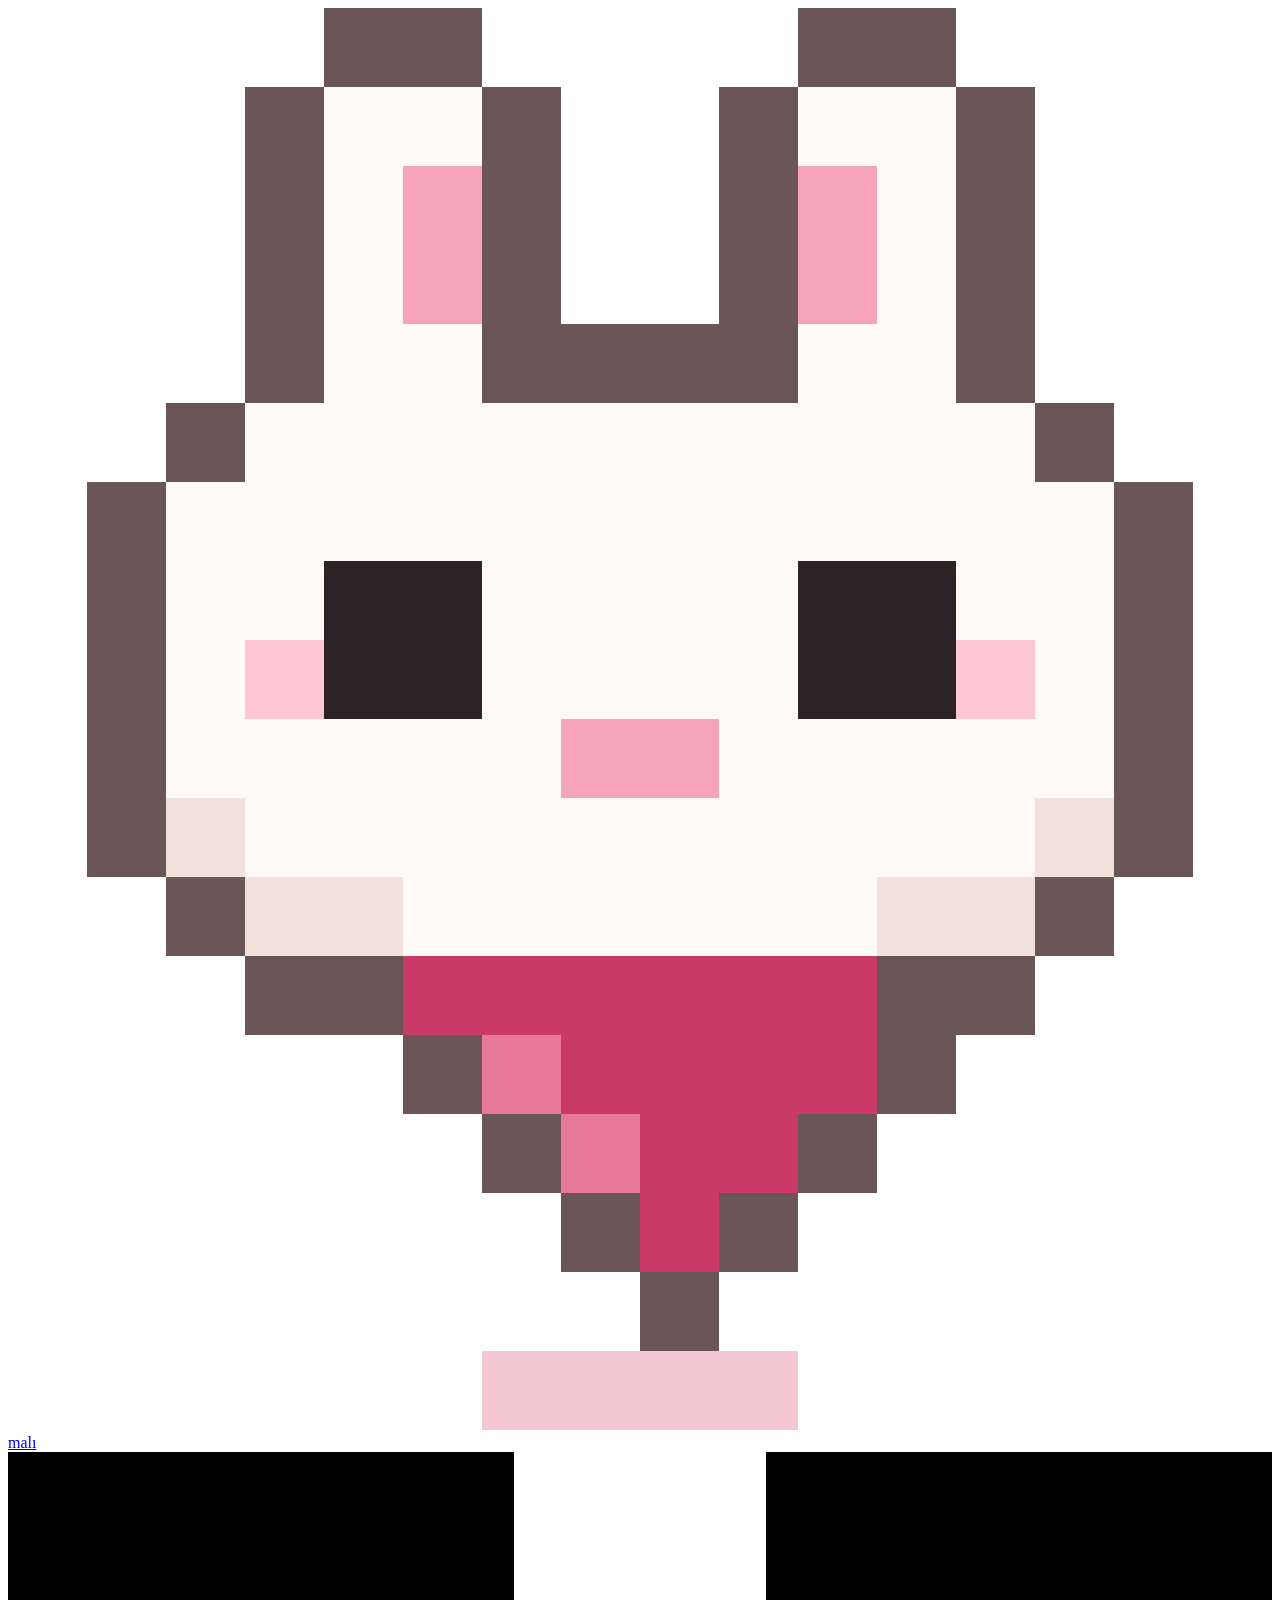
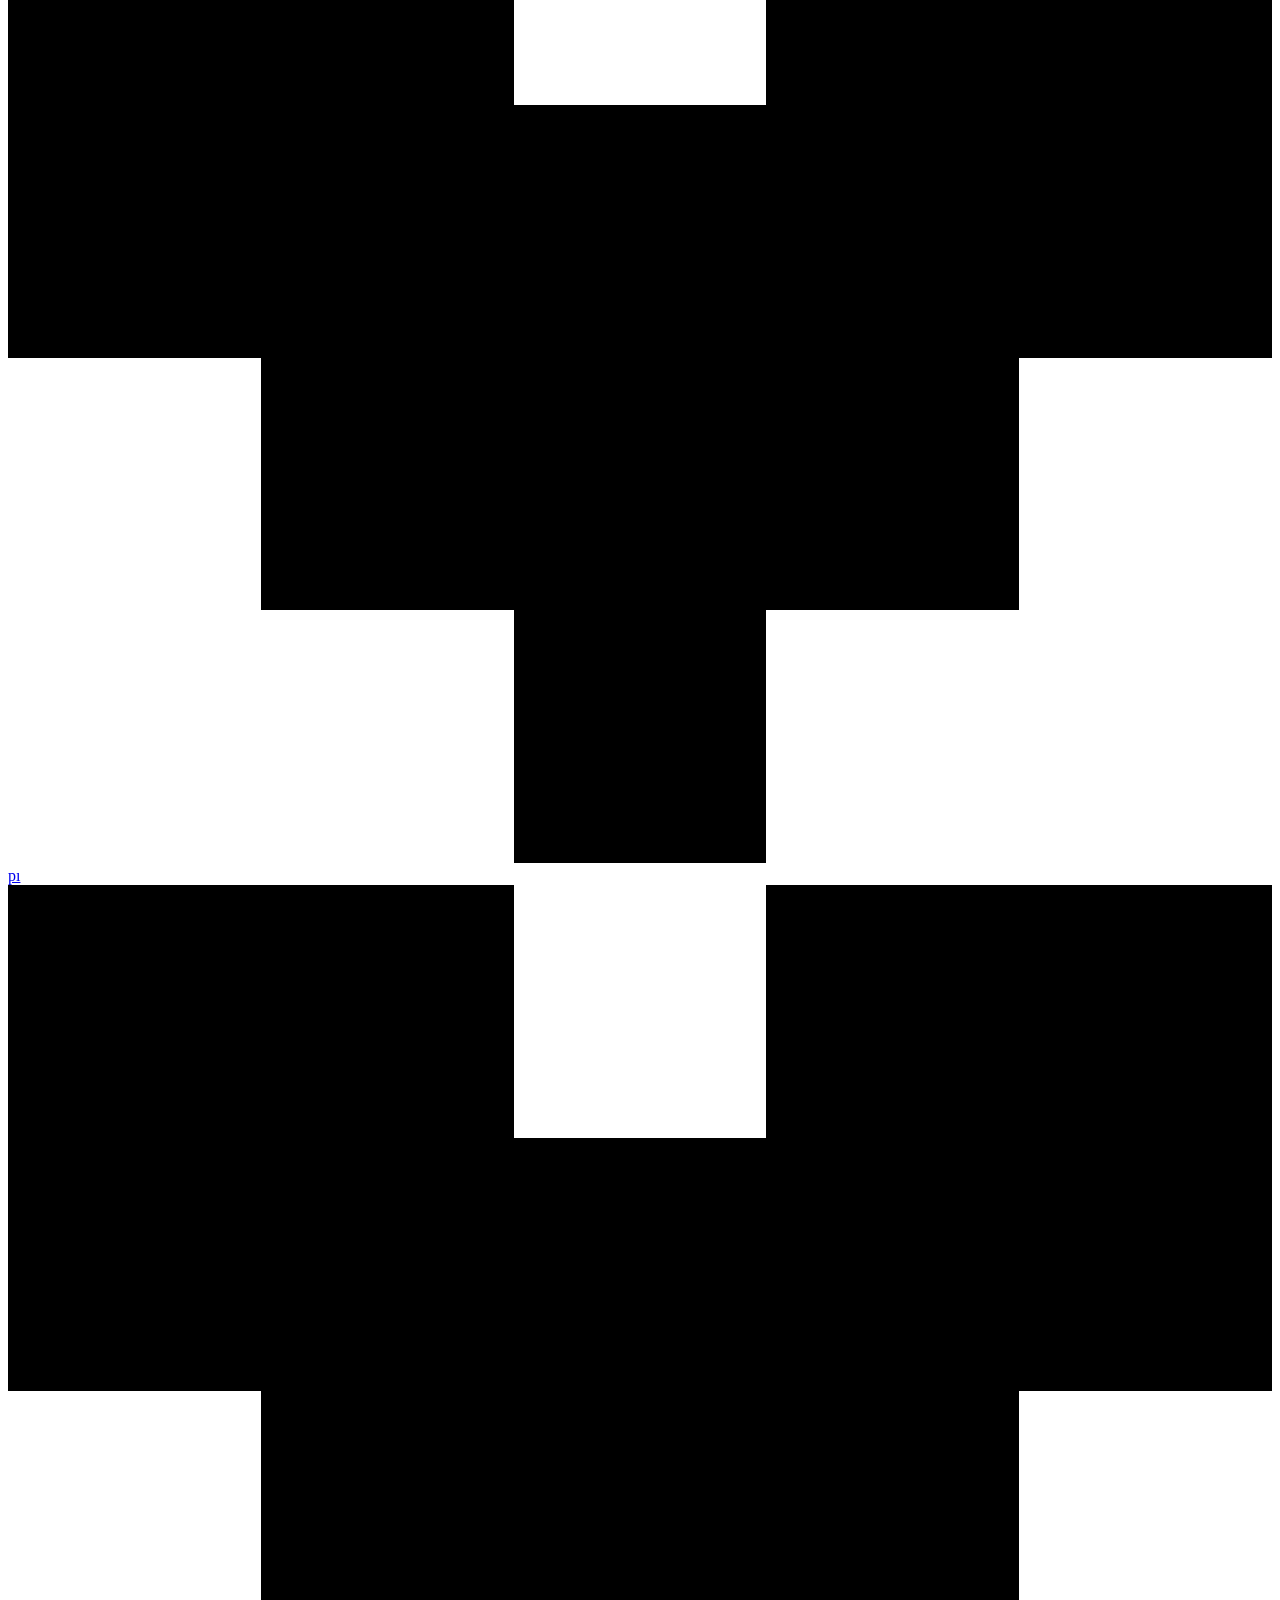
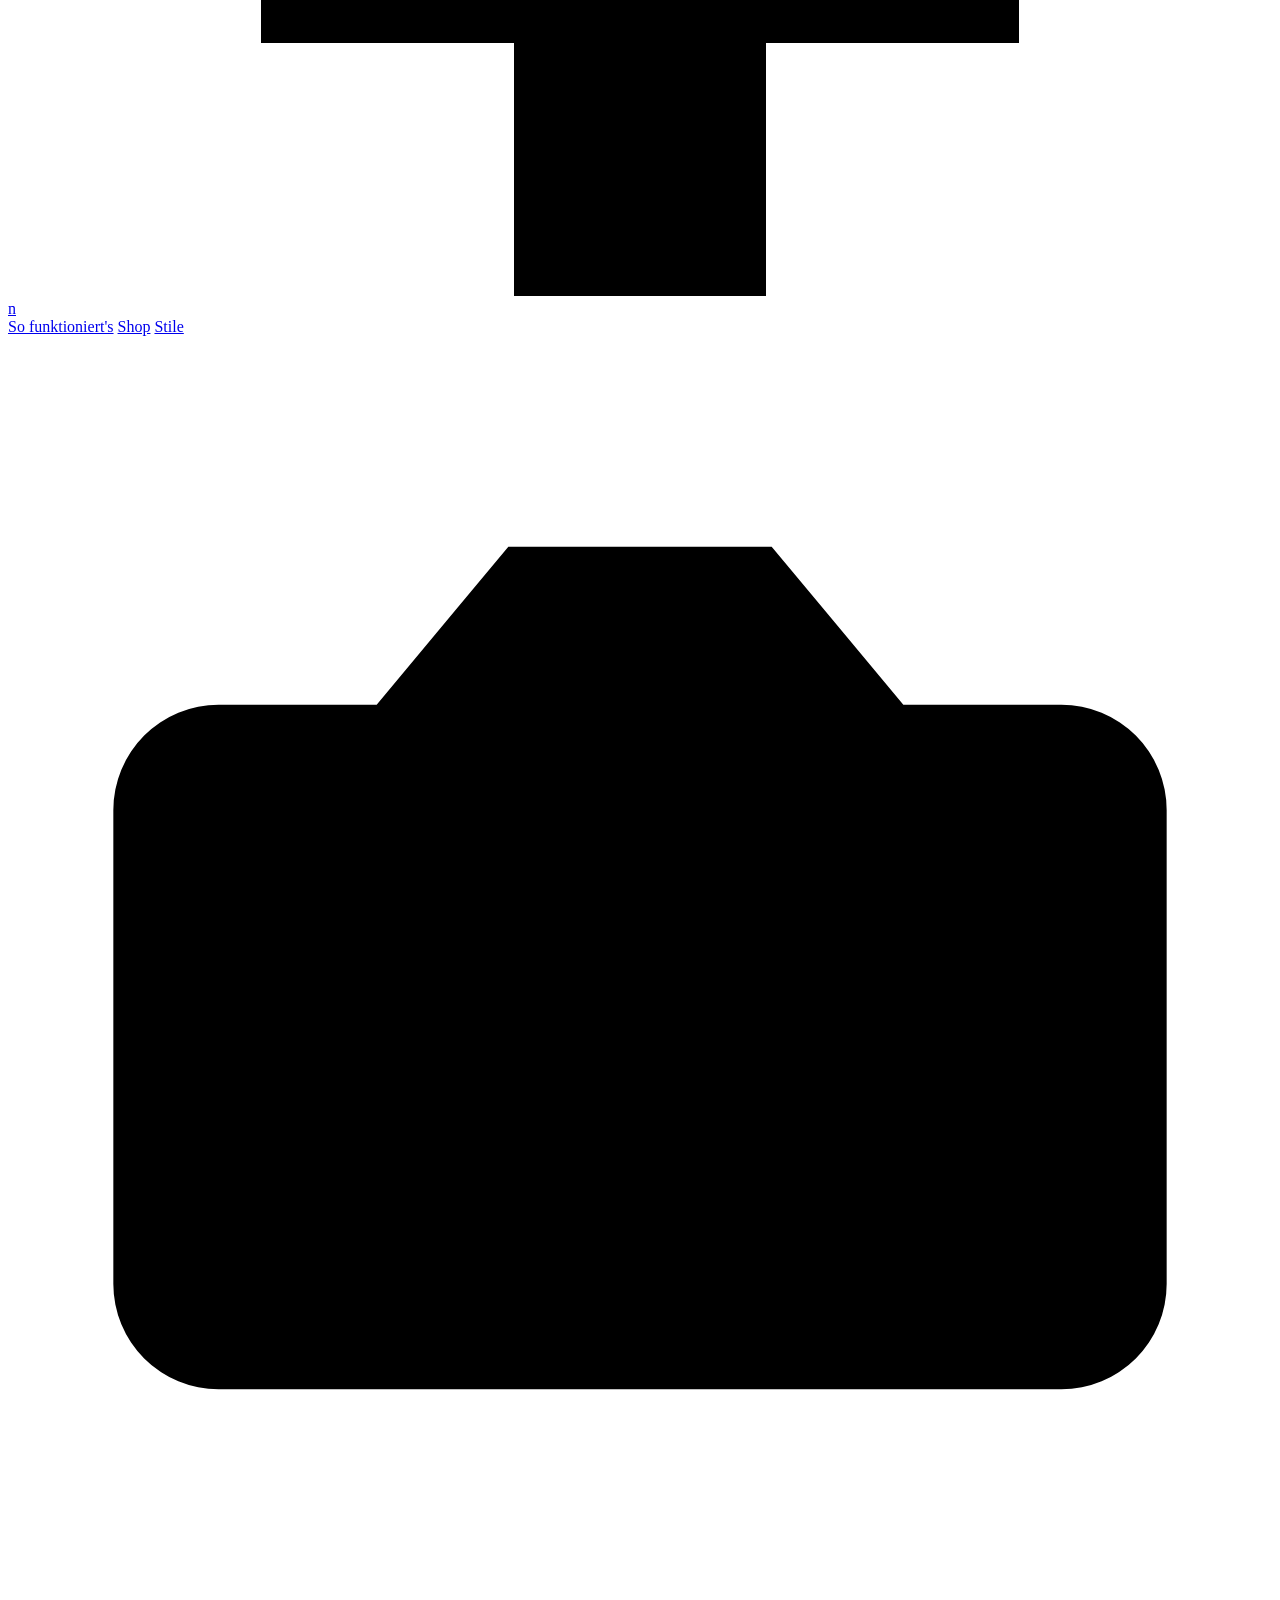
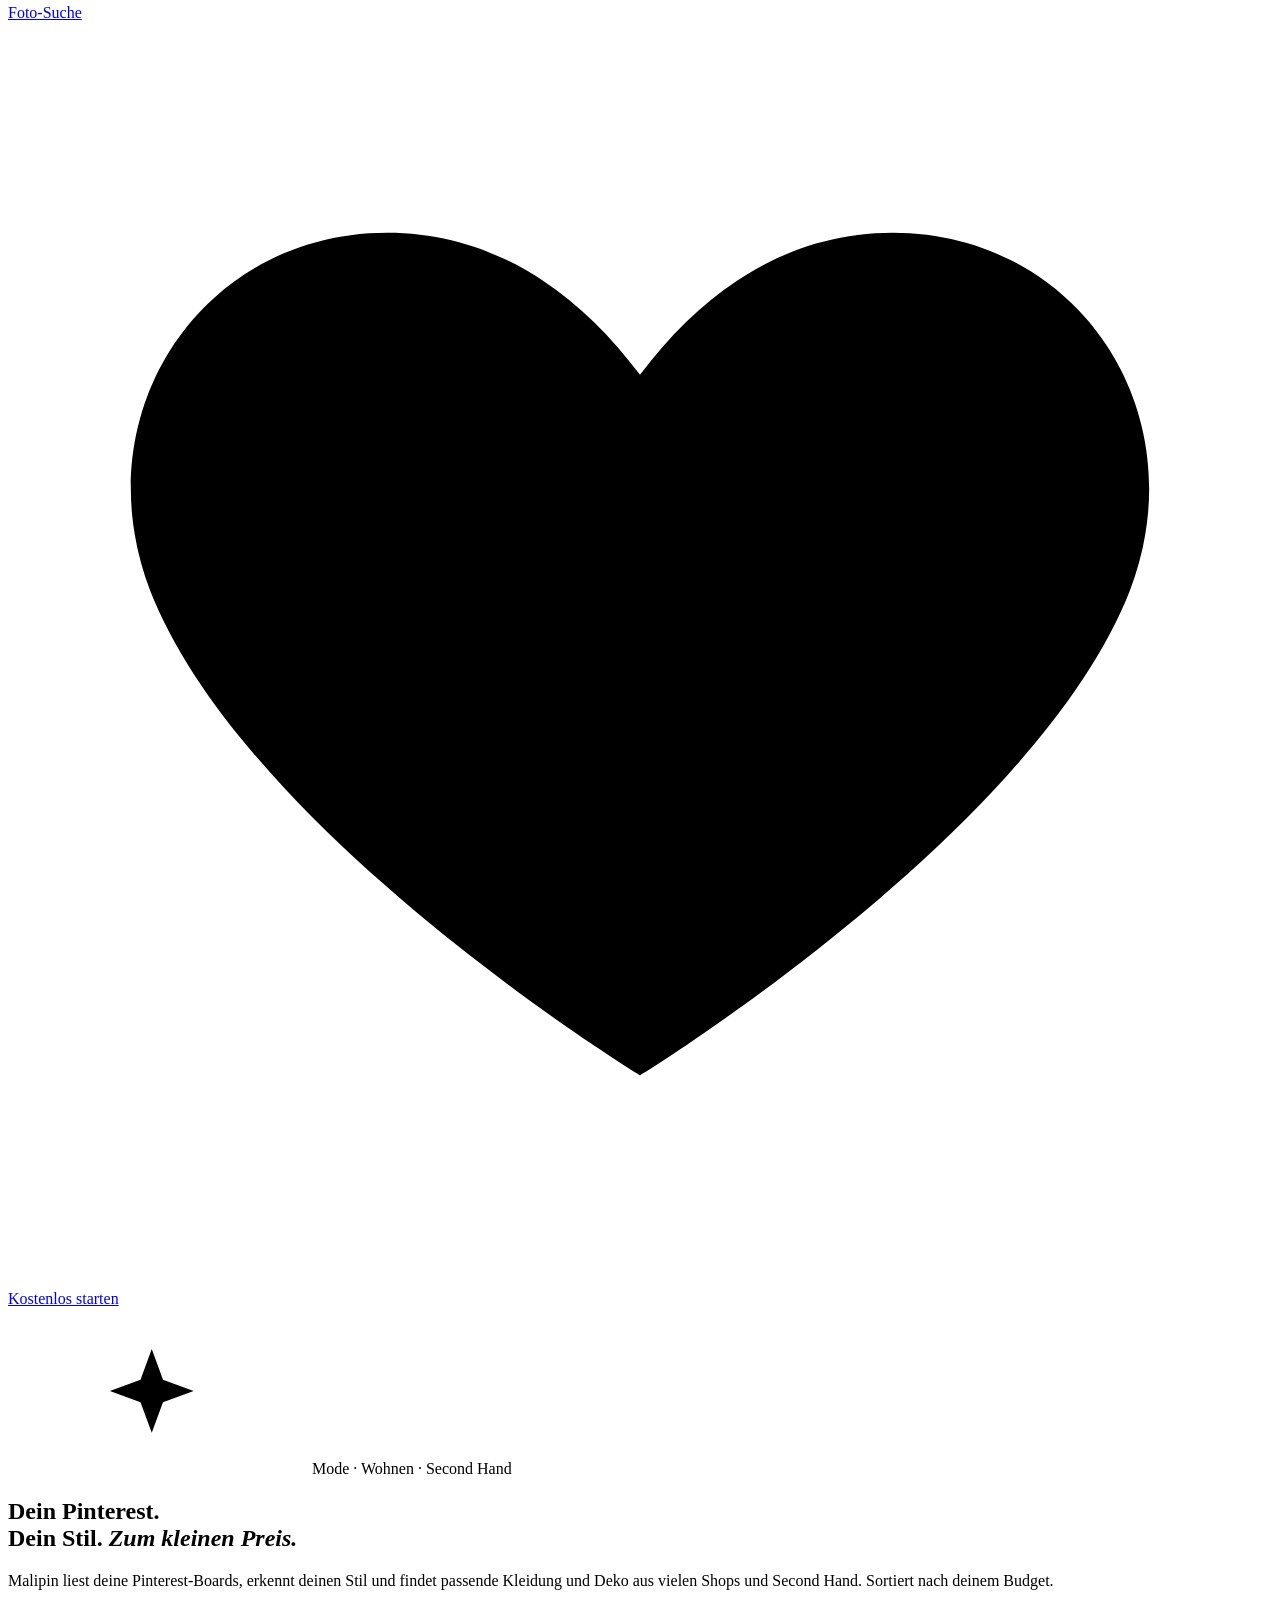
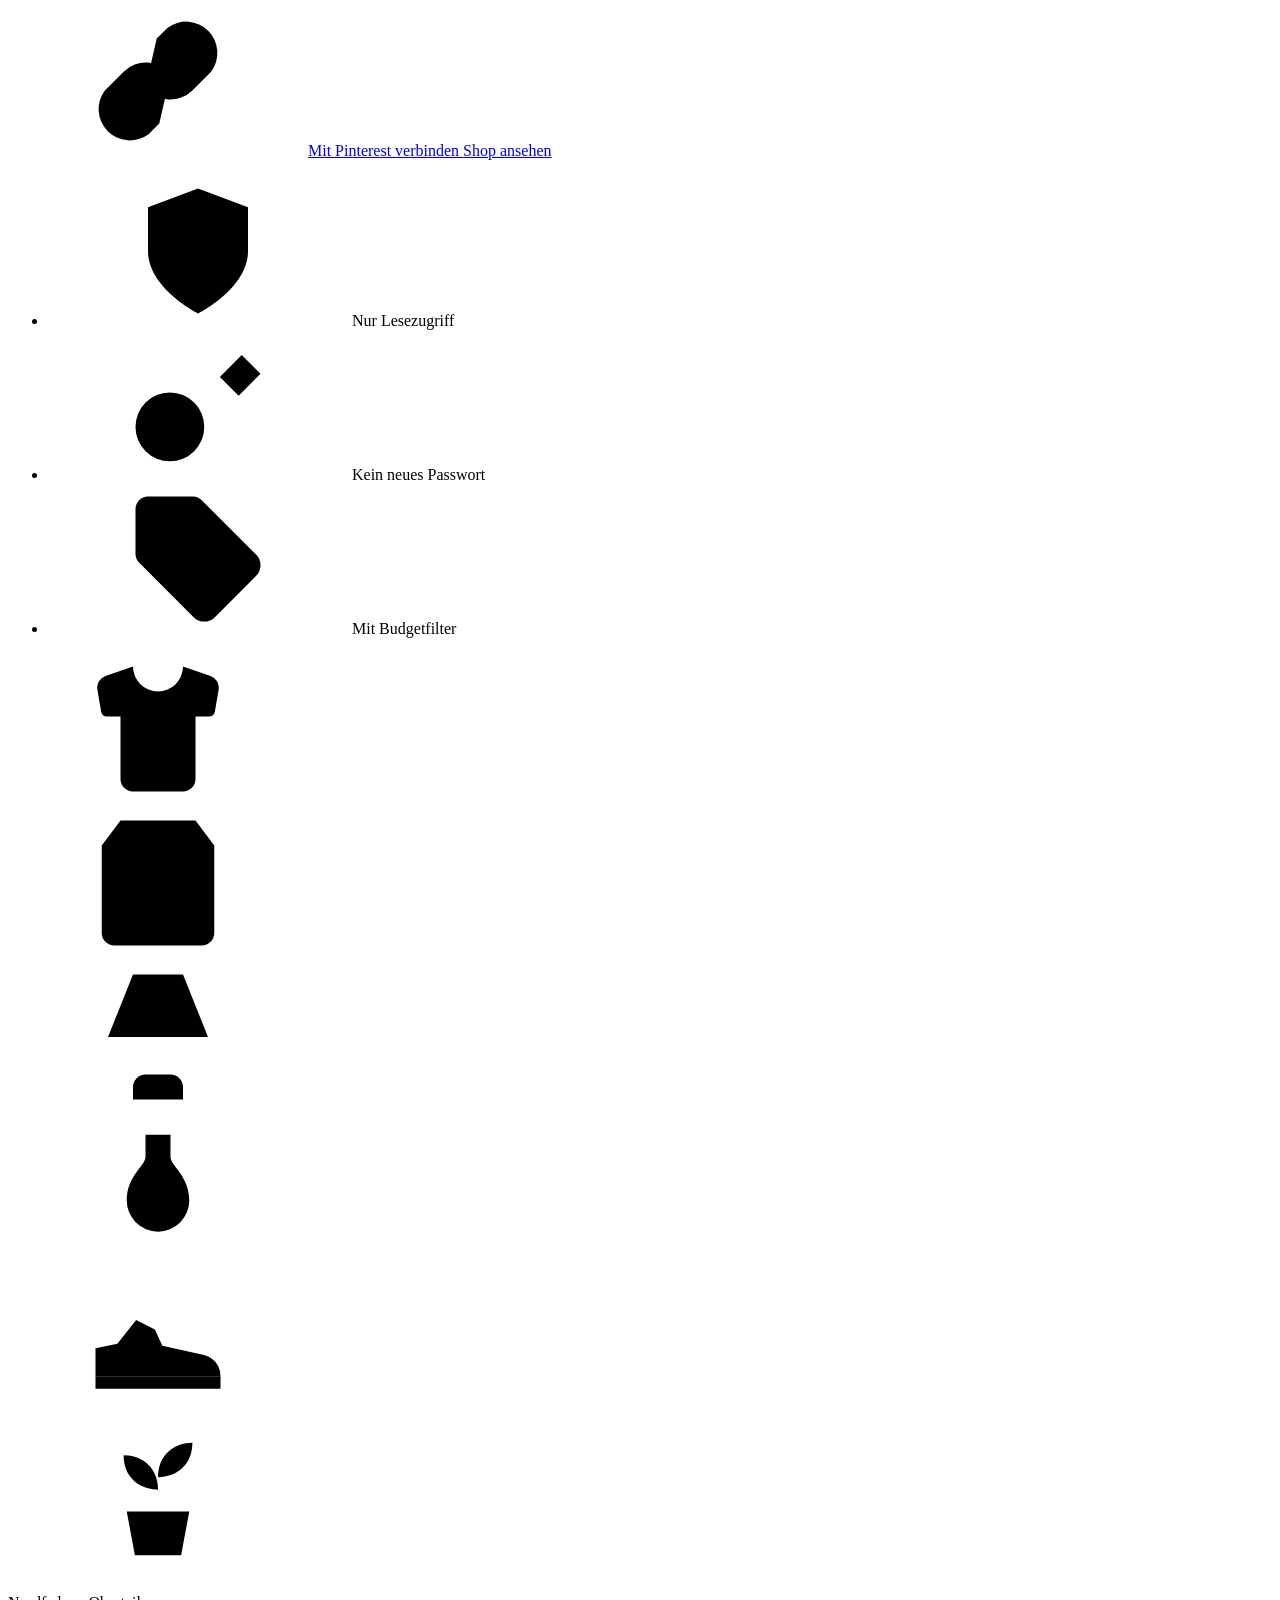
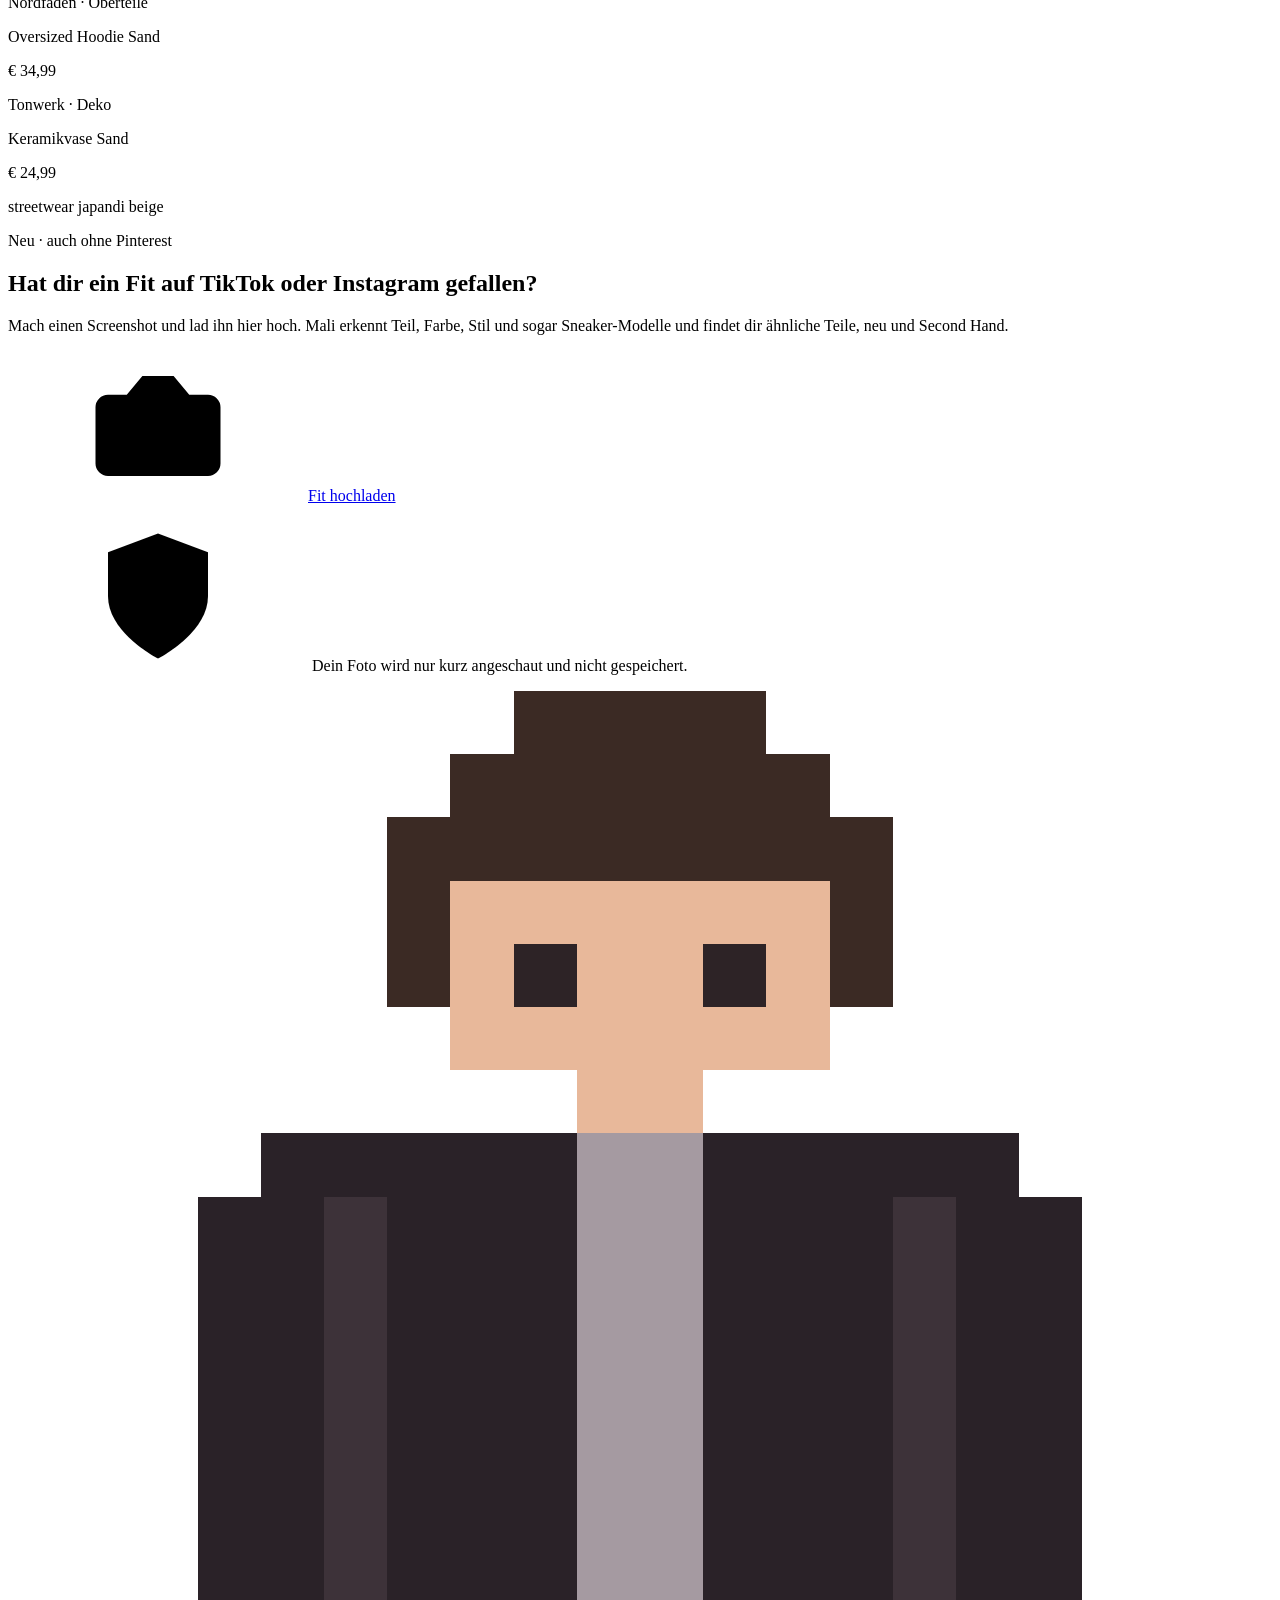
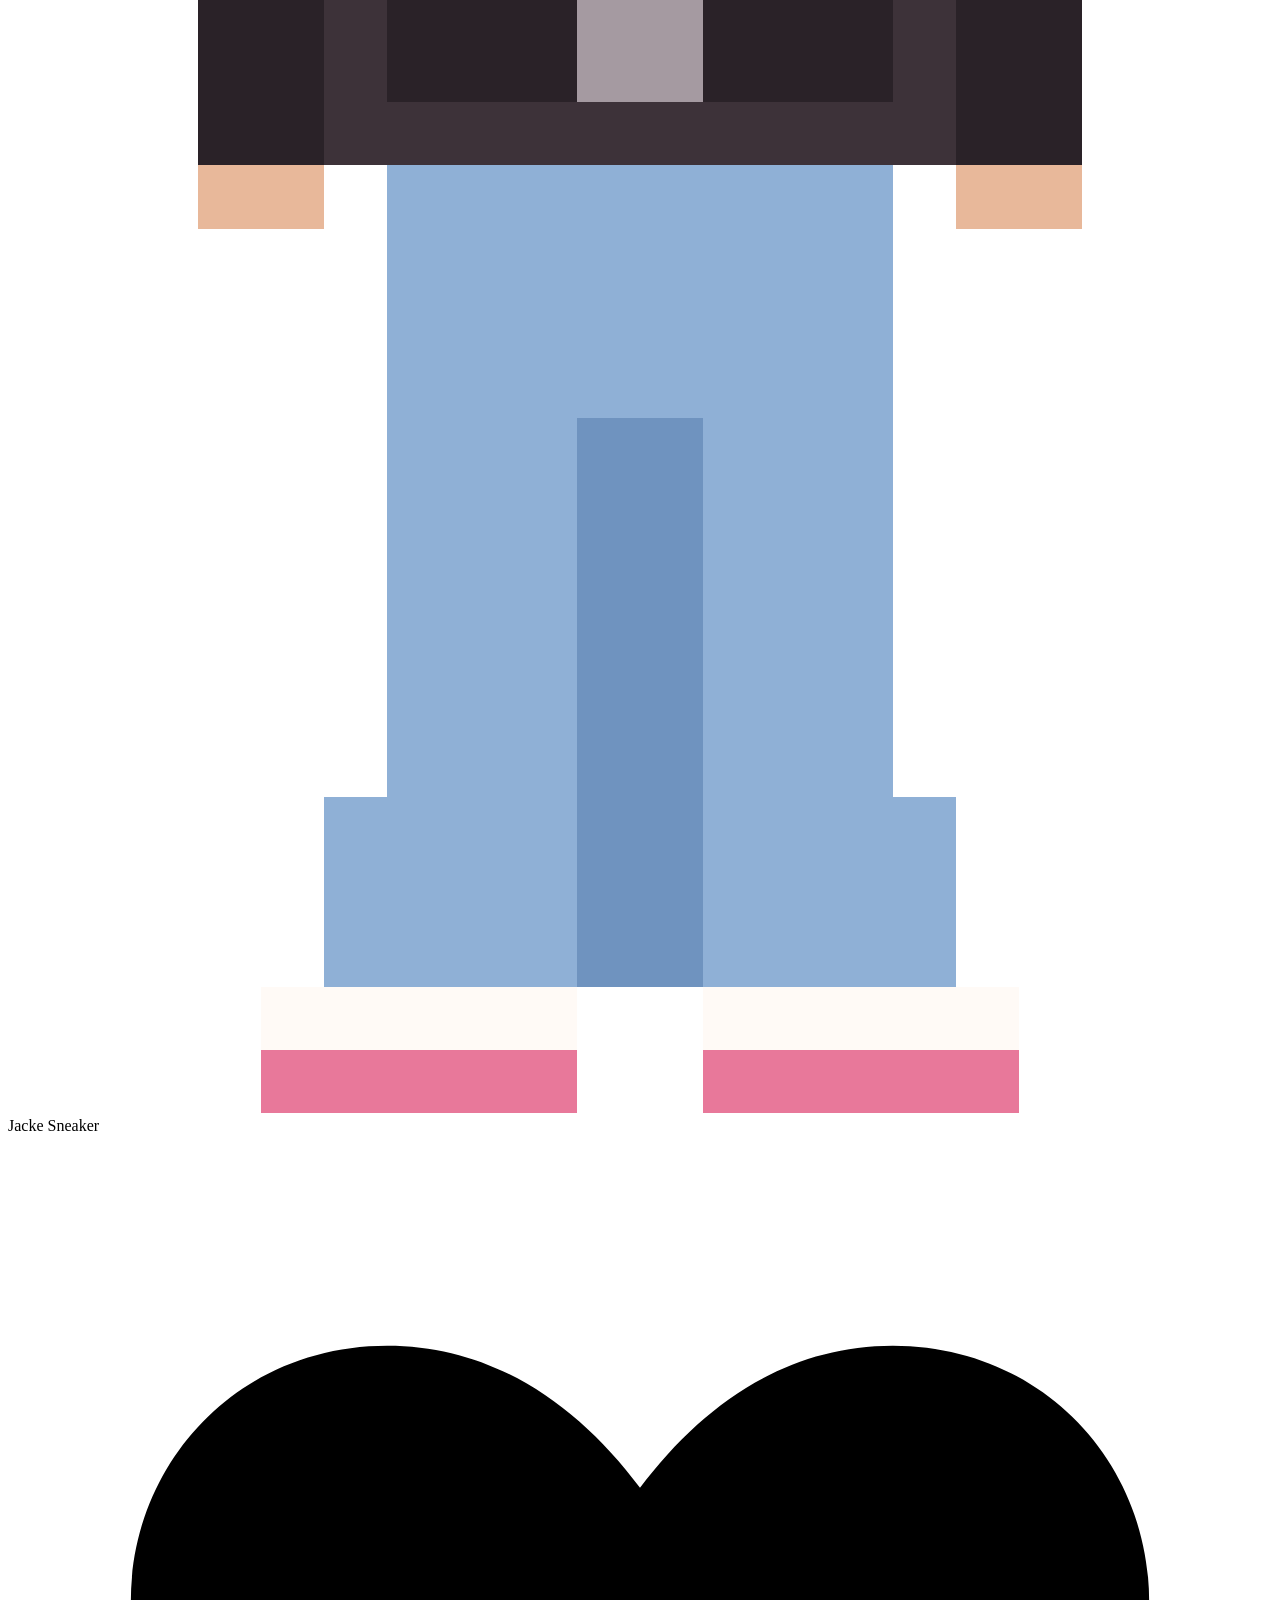
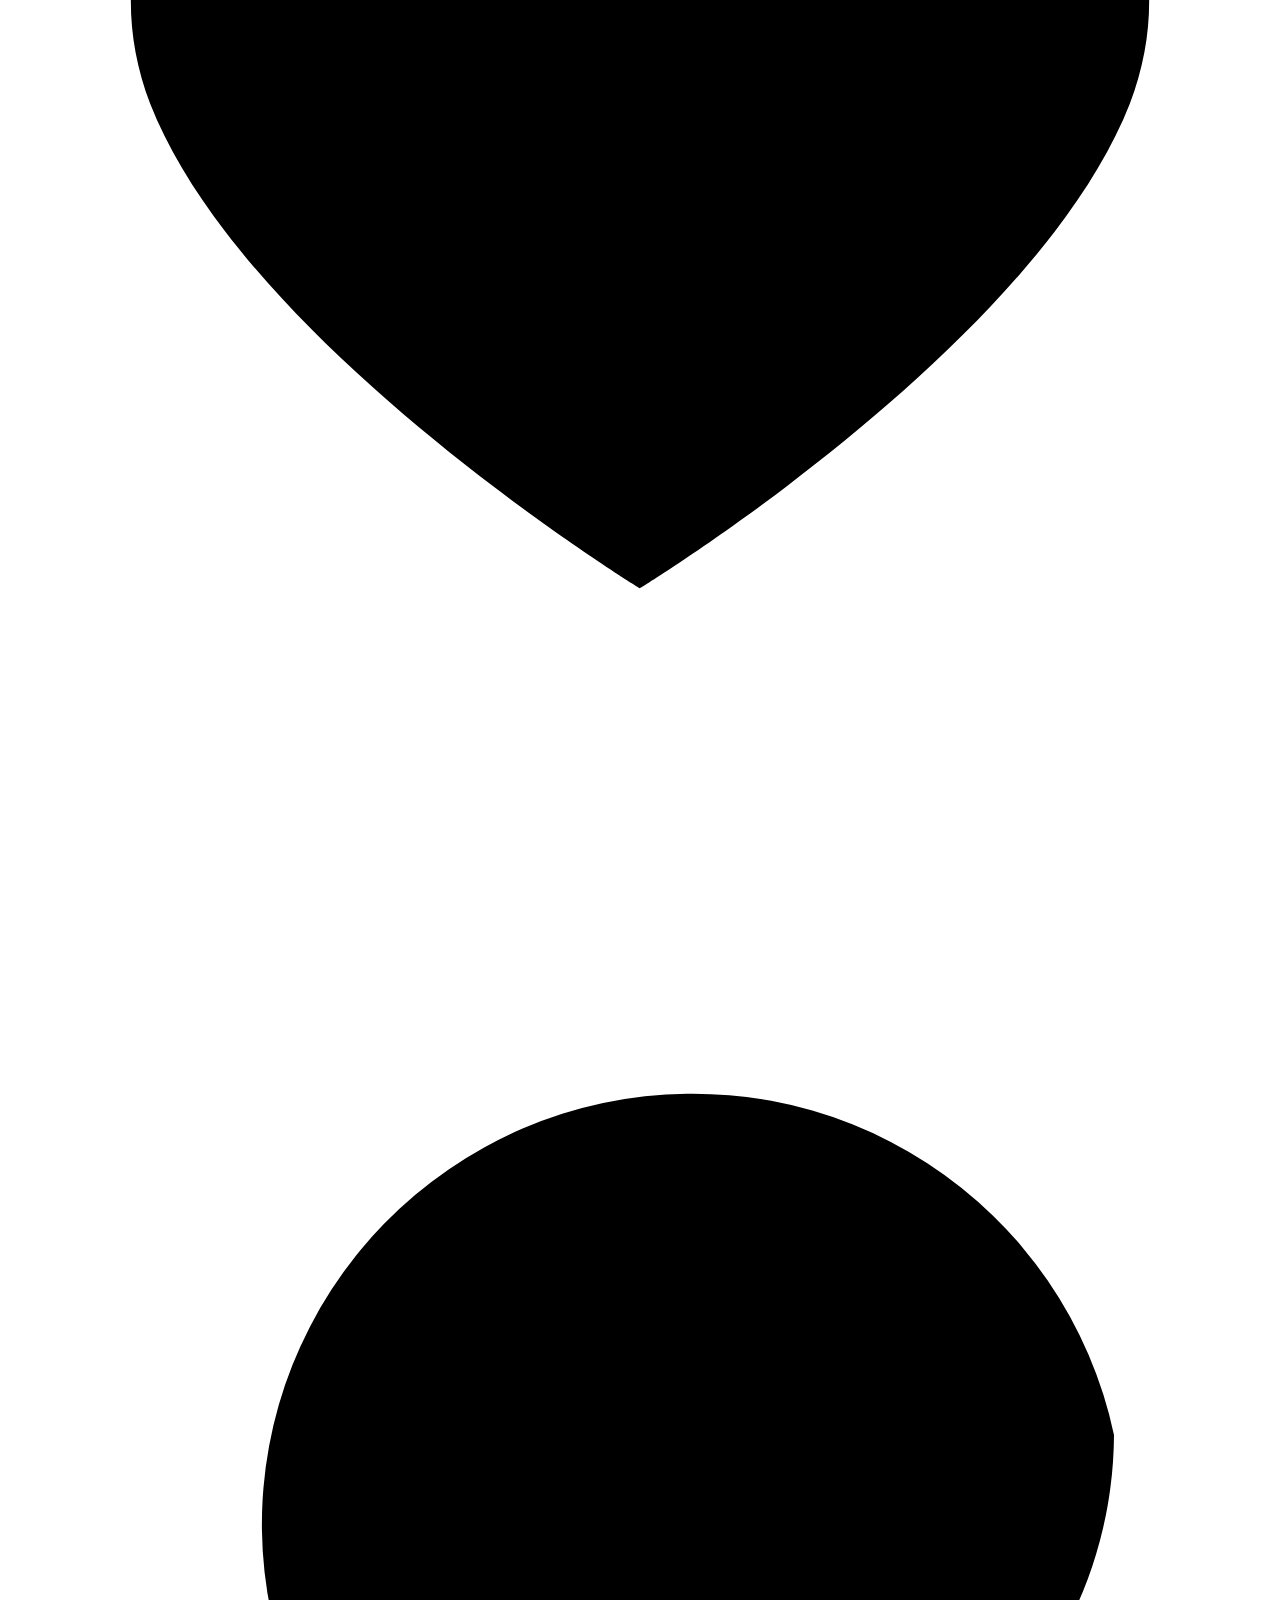
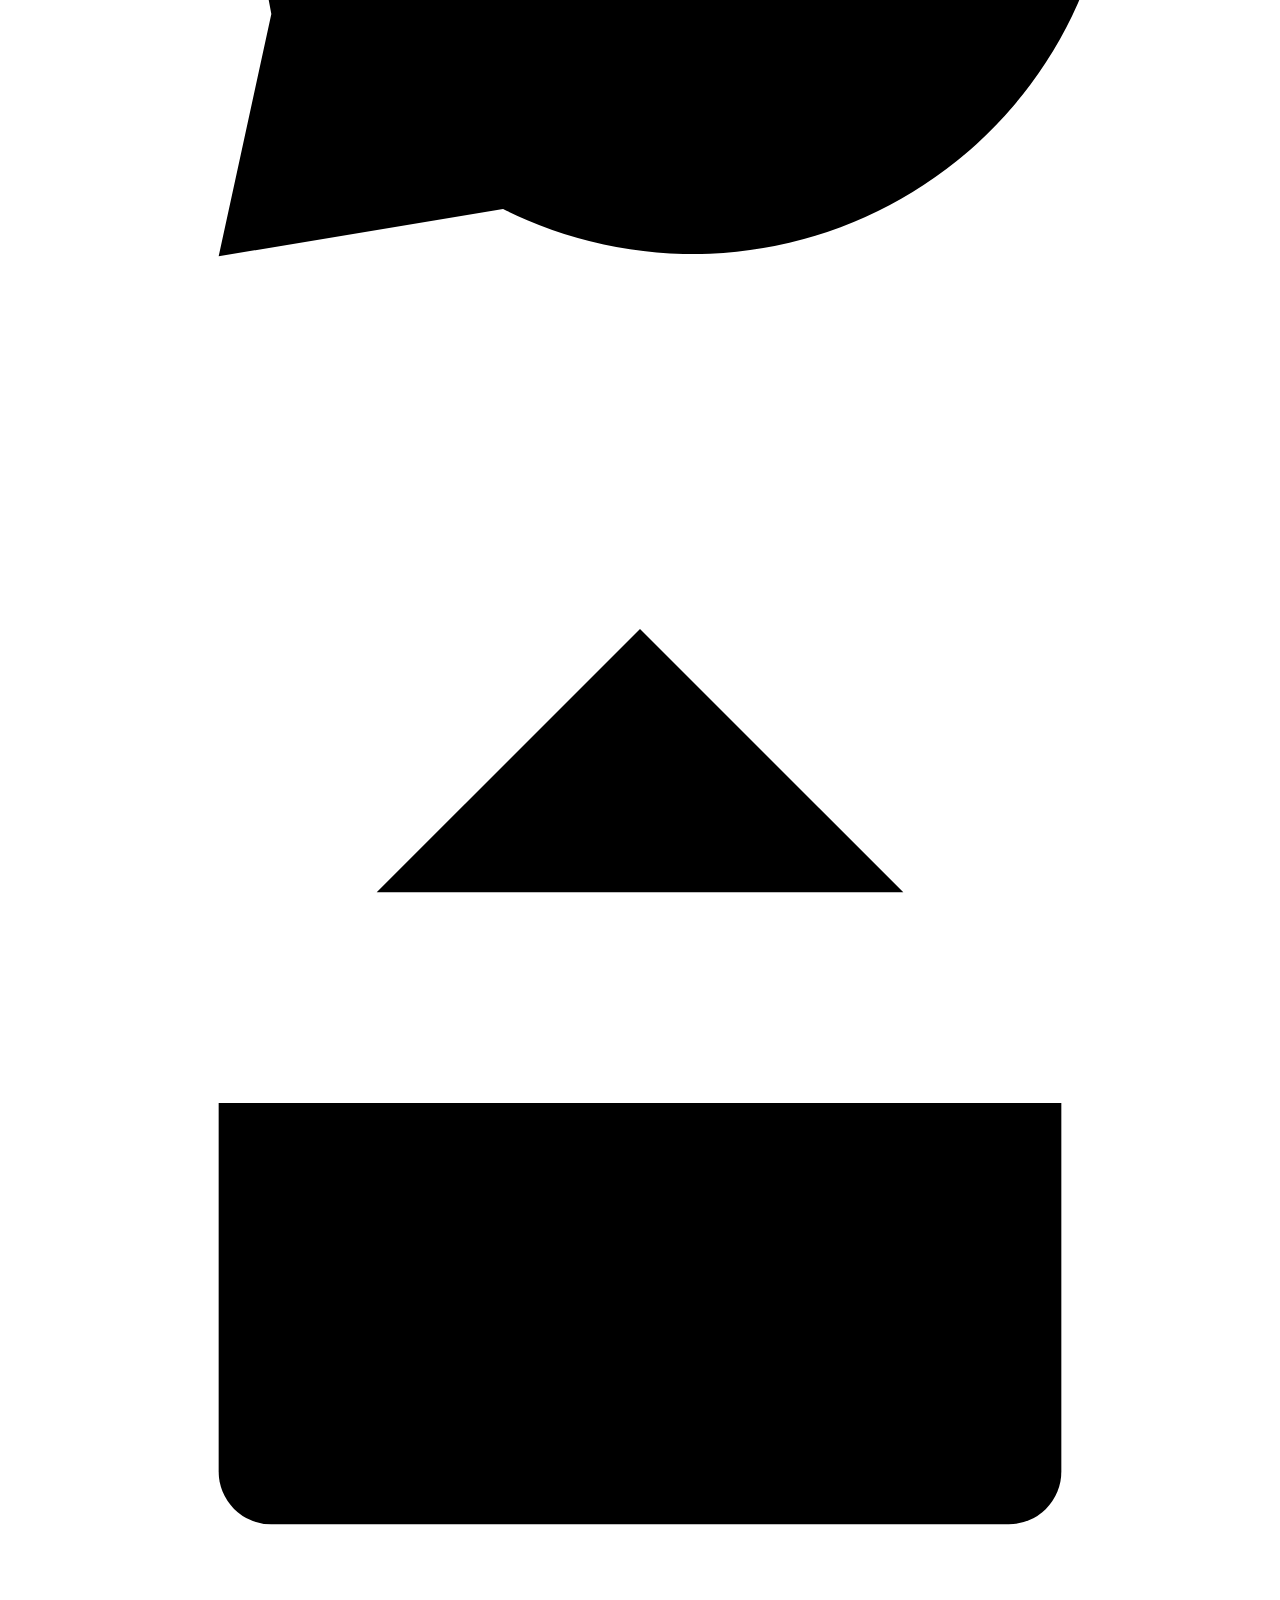
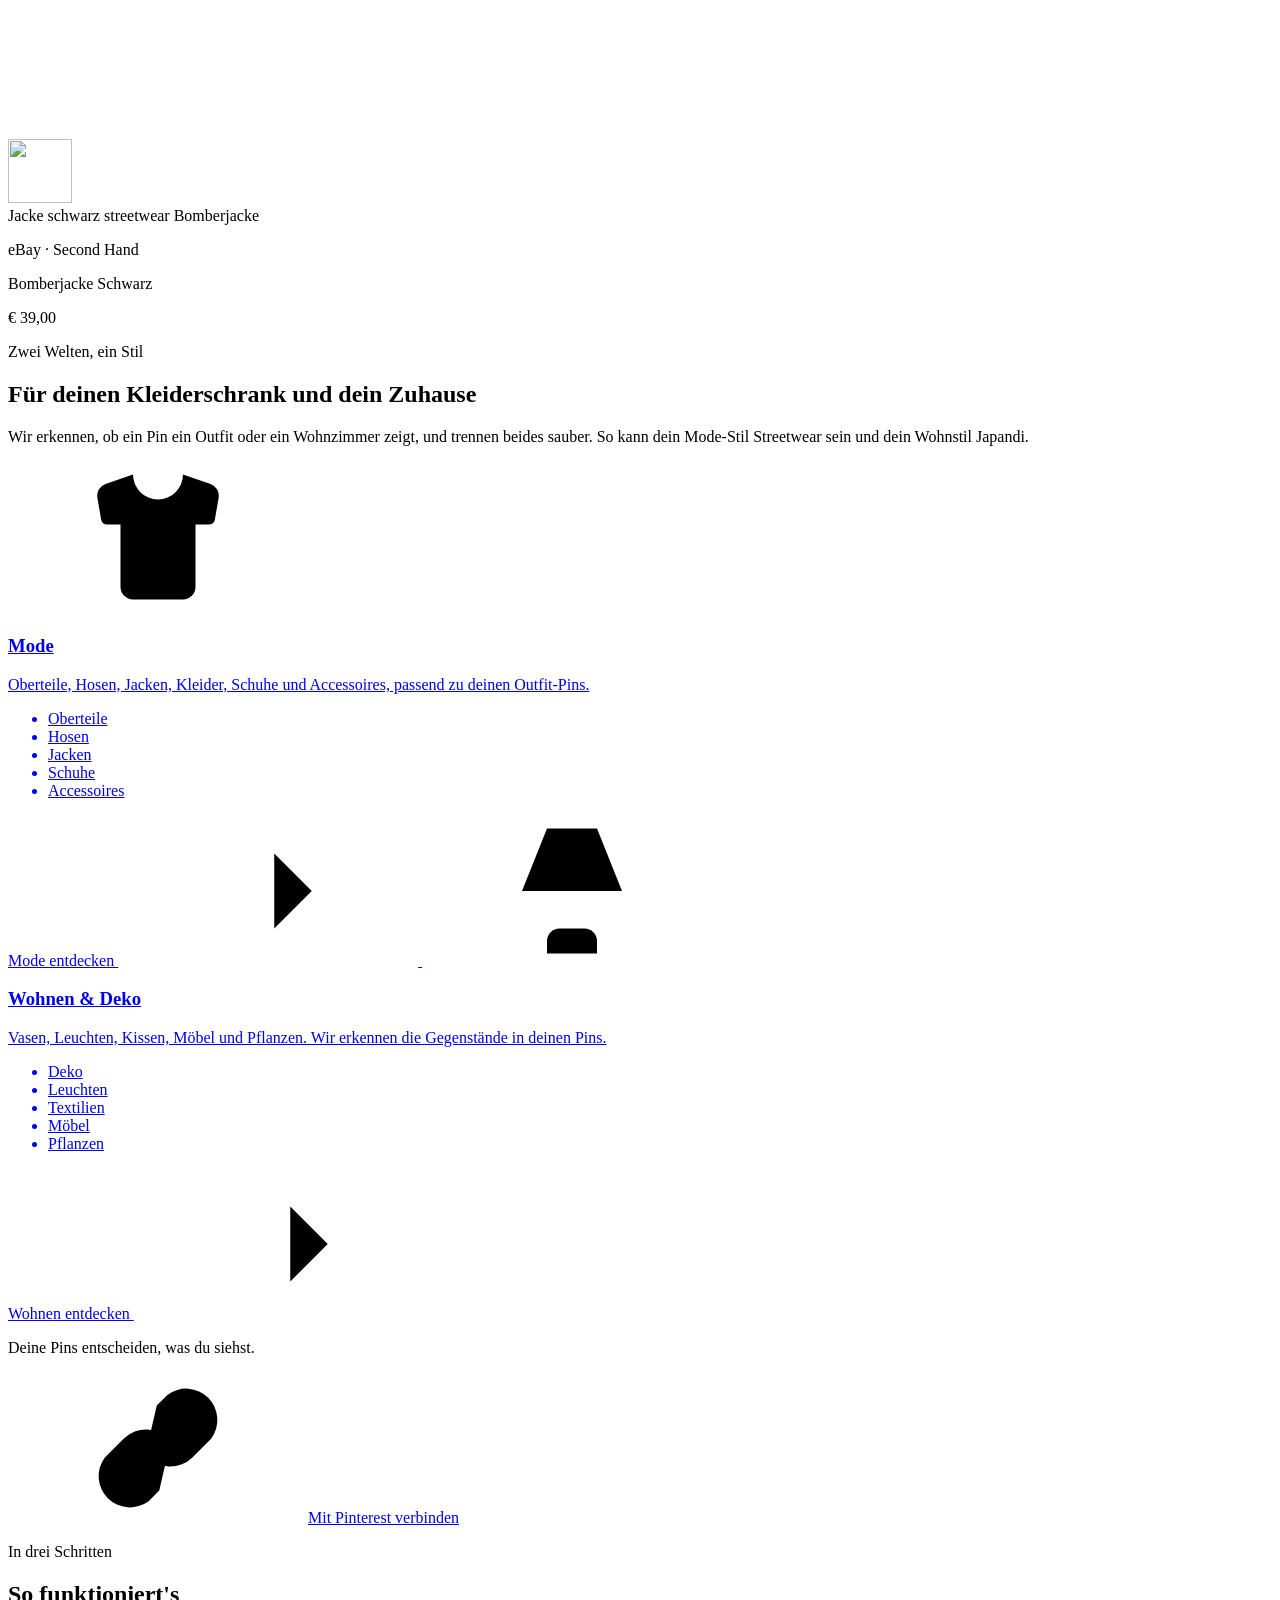
==== commit 961a4267: "Startseite: Handy-Grafik neu gestaltet, Markenname entfernt Pixel-Outfit im Stil von Mali statt Farb" ====
--- a/frontend/index.html
+++ b/frontend/index.html
@@ -284,11 +284,19 @@
     <div class="photo-spot-visual" aria-hidden="true">
       <div class="phone">
         <div class="phone-screen">
-          <div class="fit-head"></div>
-          <div class="fit-jacket"></div>
-          <div class="fit-pants"></div>
-          <div class="fit-shoes"><span></span><span></span></div>
-          <div class="phone-ui"><span>♡</span><span>💬</span><span>↗</span></div>
+          <span class="phone-notch"></span>
+          <!-- Pixel-Outfit im Stil von Mali; Rahmen = was Mali ausschneidet -->
+          <div class="fit-figure">
+            <svg class="fit-pixel" viewBox="0 0 20 32" shape-rendering="crispEdges" aria-hidden="true"><rect x="8" y="0" width="4" height="1" fill="#3b2a24"/><rect x="7" y="1" width="6" height="1" fill="#3b2a24"/><rect x="6" y="2" width="8" height="1" fill="#3b2a24"/><rect x="6" y="3" width="1" height="1" fill="#3b2a24"/><rect x="7" y="3" width="6" height="1" fill="#e8b89a"/><rect x="13" y="3" width="1" height="1" fill="#3b2a24"/><rect x="6" y="4" width="1" height="1" fill="#3b2a24"/><rect x="7" y="4" width="1" height="1" fill="#e8b89a"/><rect x="8" y="4" width="1" height="1" fill="#2d2326"/><rect x="9" y="4" width="2" height="1" fill="#e8b89a"/><rect x="11" y="4" width="1" height="1" fill="#2d2326"/><rect x="12" y="4" width="1" height="1" fill="#e8b89a"/><rect x="13" y="4" width="1" height="1" fill="#3b2a24"/><rect x="7" y="5" width="6" height="1" fill="#e8b89a"/><rect x="9" y="6" width="2" height="1" fill="#e8b89a"/><rect x="4" y="7" width="5" height="1" fill="#2a2228"/><rect x="9" y="7" width="2" height="1" fill="#a59aa1"/><rect x="11" y="7" width="5" height="1" fill="#2a2228"/><rect x="3" y="8" width="2" height="1" fill="#2a2228"/><rect x="5" y="8" width="1" height="1" fill="#3d3239"/><rect x="6" y="8" width="3" height="1" fill="#2a2228"/><rect x="9" y="8" width="2" height="1" fill="#a59aa1"/><rect x="11" y="8" width="3" height="1" fill="#2a2228"/><rect x="14" y="8" width="1" height="1" fill="#3d3239"/><rect x="15" y="8" width="2" height="1" fill="#2a2228"/><rect x="3" y="9" width="2" height="1" fill="#2a2228"/><rect x="5" y="9" width="1" height="1" fill="#3d3239"/><rect x="6" y="9" width="3" height="1" fill="#2a2228"/><rect x="9" y="9" width="2" height="1" fill="#a59aa1"/><rect x="11" y="9" width="3" height="1" fill="#2a2228"/><rect x="14" y="9" width="1" height="1" fill="#3d3239"/><rect x="15" y="9" width="2" height="1" fill="#2a2228"/><rect x="3" y="10" width="2" height="1" fill="#2a2228"/><rect x="5" y="10" width="1" height="1" fill="#3d3239"/><rect x="6" y="10" width="3" height="1" fill="#2a2228"/><rect x="9" y="10" width="2" height="1" fill="#a59aa1"/><rect x="11" y="10" width="3" height="1" fill="#2a2228"/><rect x="14" y="10" width="1" height="1" fill="#3d3239"/><rect x="15" y="10" width="2" height="1" fill="#2a2228"/><rect x="3" y="11" width="2" height="1" fill="#2a2228"/><rect x="5" y="11" width="1" height="1" fill="#3d3239"/><rect x="6" y="11" width="3" height="1" fill="#2a2228"/><rect x="9" y="11" width="2" height="1" fill="#a59aa1"/><rect x="11" y="11" width="3" height="1" fill="#2a2228"/><rect x="14" y="11" width="1" height="1" fill="#3d3239"/><rect x="15" y="11" width="2" height="1" fill="#2a2228"/><rect x="3" y="12" width="2" height="1" fill="#2a2228"/><rect x="5" y="12" width="1" height="1" fill="#3d3239"/><rect x="6" y="12" width="3" height="1" fill="#2a2228"/><rect x="9" y="12" width="2" height="1" fill="#a59aa1"/><rect x="11" y="12" width="3" height="1" fill="#2a2228"/><rect x="14" y="12" width="1" height="1" fill="#3d3239"/><rect x="15" y="12" width="2" height="1" fill="#2a2228"/><rect x="3" y="13" width="2" height="1" fill="#2a2228"/><rect x="5" y="13" width="1" height="1" fill="#3d3239"/><rect x="6" y="13" width="3" height="1" fill="#2a2228"/><rect x="9" y="13" width="2" height="1" fill="#a59aa1"/><rect x="11" y="13" width="3" height="1" fill="#2a2228"/><rect x="14" y="13" width="1" height="1" fill="#3d3239"/><rect x="15" y="13" width="2" height="1" fill="#2a2228"/><rect x="3" y="14" width="2" height="1" fill="#2a2228"/><rect x="5" y="14" width="1" height="1" fill="#3d3239"/><rect x="6" y="14" width="3" height="1" fill="#2a2228"/><rect x="9" y="14" width="2" height="1" fill="#a59aa1"/><rect x="11" y="14" width="3" height="1" fill="#2a2228"/><rect x="14" y="14" width="1" height="1" fill="#3d3239"/><rect x="15" y="14" width="2" height="1" fill="#2a2228"/><rect x="3" y="15" width="2" height="1" fill="#2a2228"/><rect x="5" y="15" width="1" height="1" fill="#3d3239"/><rect x="6" y="15" width="3" height="1" fill="#2a2228"/><rect x="9" y="15" width="2" height="1" fill="#a59aa1"/><rect x="11" y="15" width="3" height="1" fill="#2a2228"/><rect x="14" y="15" width="1" height="1" fill="#3d3239"/><rect x="15" y="15" width="2" height="1" fill="#2a2228"/><rect x="3" y="16" width="2" height="1" fill="#2a2228"/><rect x="5" y="16" width="10" height="1" fill="#3d3239"/><rect x="15" y="16" width="2" height="1" fill="#2a2228"/><rect x="3" y="17" width="2" height="1" fill="#e8b89a"/><rect x="6" y="17" width="8" height="1" fill="#8fb0d6"/><rect x="15" y="17" width="2" height="1" fill="#e8b89a"/><rect x="6" y="18" width="8" height="1" fill="#8fb0d6"/><rect x="6" y="19" width="8" height="1" fill="#8fb0d6"/><rect x="6" y="20" width="8" height="1" fill="#8fb0d6"/><rect x="6" y="21" width="3" height="1" fill="#8fb0d6"/><rect x="9" y="21" width="2" height="1" fill="#6f93bf"/><rect x="11" y="21" width="3" height="1" fill="#8fb0d6"/><rect x="6" y="22" width="3" height="1" fill="#8fb0d6"/><rect x="9" y="22" width="2" height="1" fill="#6f93bf"/><rect x="11" y="22" width="3" height="1" fill="#8fb0d6"/><rect x="6" y="23" width="3" height="1" fill="#8fb0d6"/><rect x="9" y="23" width="2" height="1" fill="#6f93bf"/><rect x="11" y="23" width="3" height="1" fill="#8fb0d6"/><rect x="6" y="24" width="3" height="1" fill="#8fb0d6"/><rect x="9" y="24" width="2" height="1" fill="#6f93bf"/><rect x="11" y="24" width="3" height="1" fill="#8fb0d6"/><rect x="6" y="25" width="3" height="1" fill="#8fb0d6"/><rect x="9" y="25" width="2" height="1" fill="#6f93bf"/><rect x="11" y="25" width="3" height="1" fill="#8fb0d6"/><rect x="6" y="26" width="3" height="1" fill="#8fb0d6"/><rect x="9" y="26" width="2" height="1" fill="#6f93bf"/><rect x="11" y="26" width="3" height="1" fill="#8fb0d6"/><rect x="5" y="27" width="4" height="1" fill="#8fb0d6"/><rect x="9" y="27" width="2" height="1" fill="#6f93bf"/><rect x="11" y="27" width="4" height="1" fill="#8fb0d6"/><rect x="5" y="28" width="4" height="1" fill="#8fb0d6"/><rect x="9" y="28" width="2" height="1" fill="#6f93bf"/><rect x="11" y="28" width="4" height="1" fill="#8fb0d6"/><rect x="5" y="29" width="4" height="1" fill="#8fb0d6"/><rect x="9" y="29" width="2" height="1" fill="#6f93bf"/><rect x="11" y="29" width="4" height="1" fill="#8fb0d6"/><rect x="4" y="30" width="5" height="1" fill="#fffaf6"/><rect x="11" y="30" width="5" height="1" fill="#fffaf6"/><rect x="4" y="31" width="5" height="1" fill="#e8789a"/><rect x="11" y="31" width="5" height="1" fill="#e8789a"/></svg>
+            <span class="scan-box box-jacket"><span>Jacke</span></span>
+            <span class="scan-box box-shoes"><span>Sneaker</span></span>
+          </div>
+          <span class="scan-line"></span>
+          <div class="phone-ui">
+            <svg viewBox="0 0 24 24"><path d="M12 20s-7.5-4.6-9.3-9.2C1.4 7.4 3.7 4 7.2 4c2 0 3.6 1.1 4.8 2.7C13.2 5.1 14.8 4 16.8 4c3.5 0 5.8 3.4 4.5 6.8C19.5 15.4 12 20 12 20Z"/></svg>
+            <svg viewBox="0 0 24 24"><path d="M21 12a8 8 0 0 1-11.6 7.1L4 20l1-4.6A8 8 0 1 1 21 12Z"/></svg>
+            <svg viewBox="0 0 24 24"><path d="M4 12v7a1 1 0 0 0 1 1h14a1 1 0 0 0 1-1v-7"/><path d="M12 3v12"/><path d="m7 8 5-5 5 5"/></svg>
+          </div>
         </div>
       </div>
       <div class="photo-spot-flow">
@@ -297,7 +305,7 @@
           <span class="soft-chip chip-rose">Jacke</span>
           <span class="soft-chip chip-lilac">schwarz</span>
           <span class="soft-chip chip-cream">streetwear</span>
-          <span class="soft-chip chip-rose">Onitsuka Tiger</span>
+          <span class="soft-chip chip-rose">Bomberjacke</span>
         </div>
         <div class="float-card photo-spot-card">
           <div class="float-image grad-plum"></div>
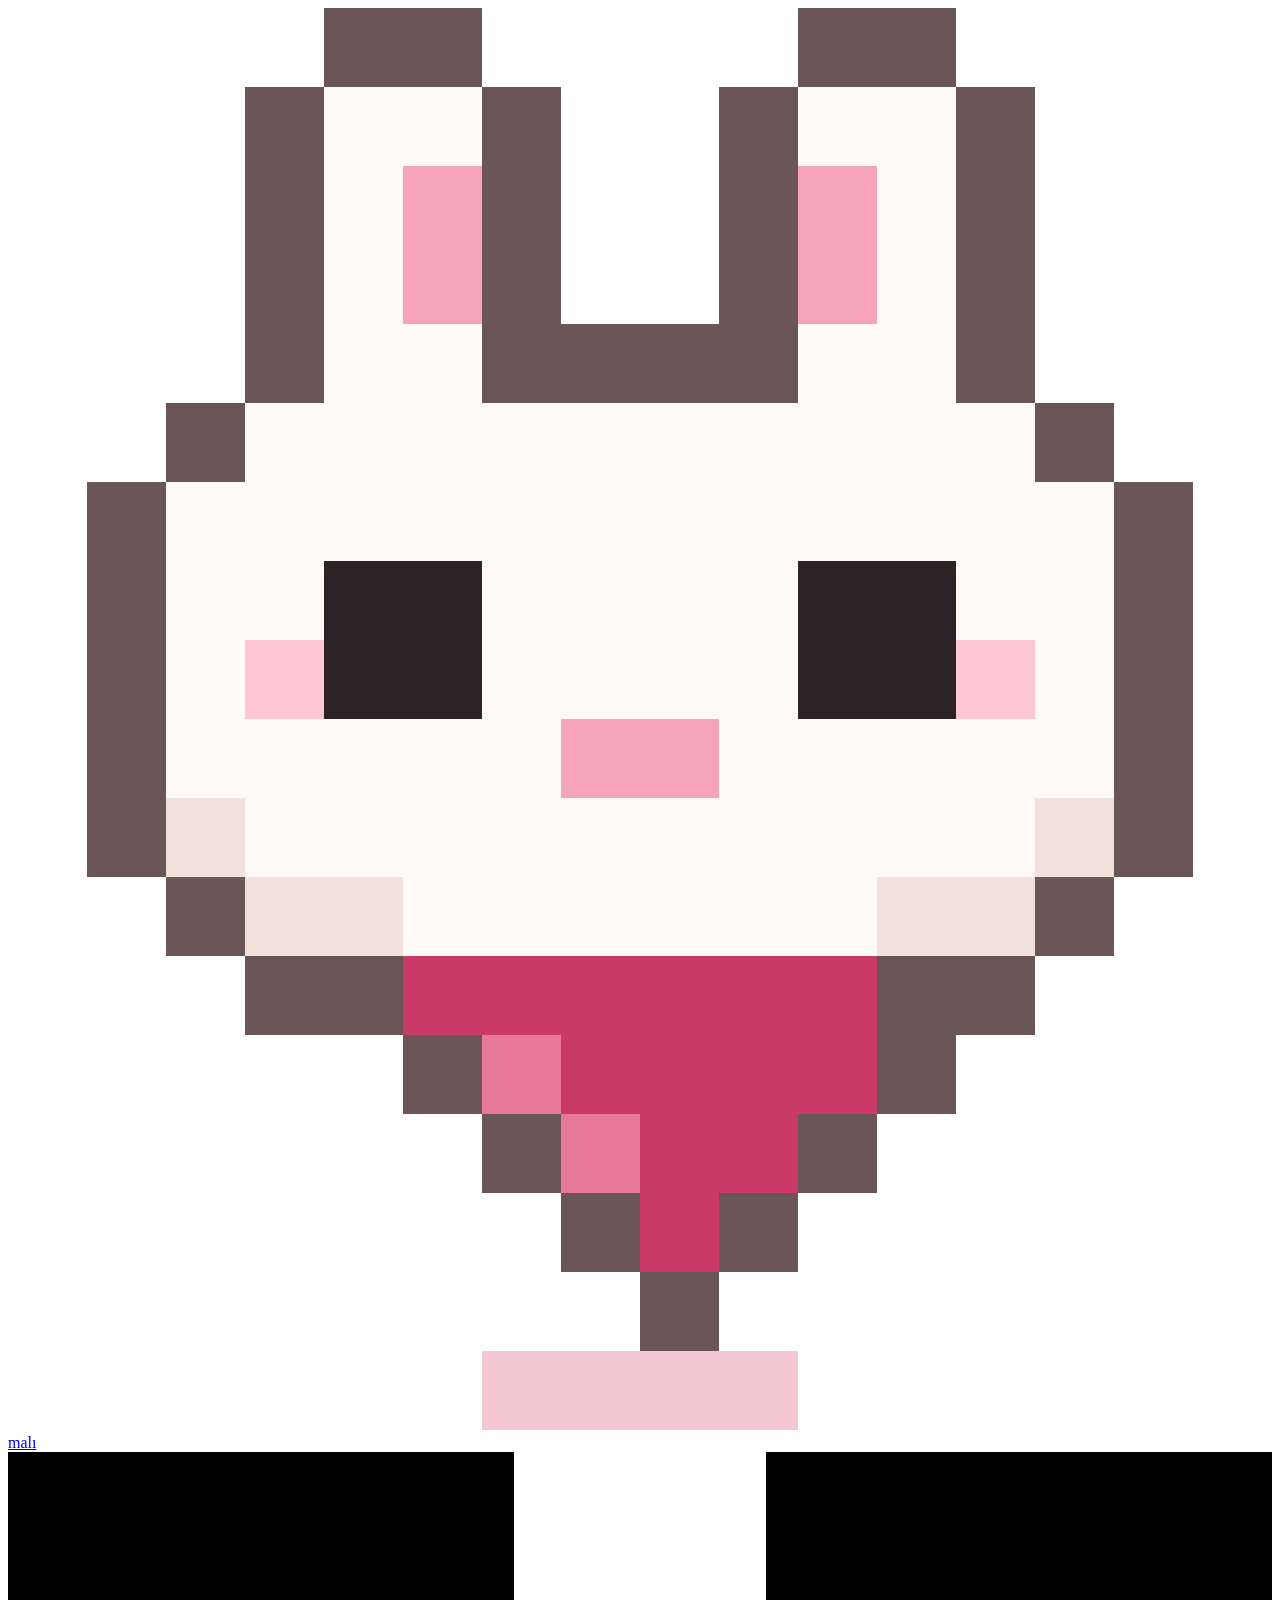
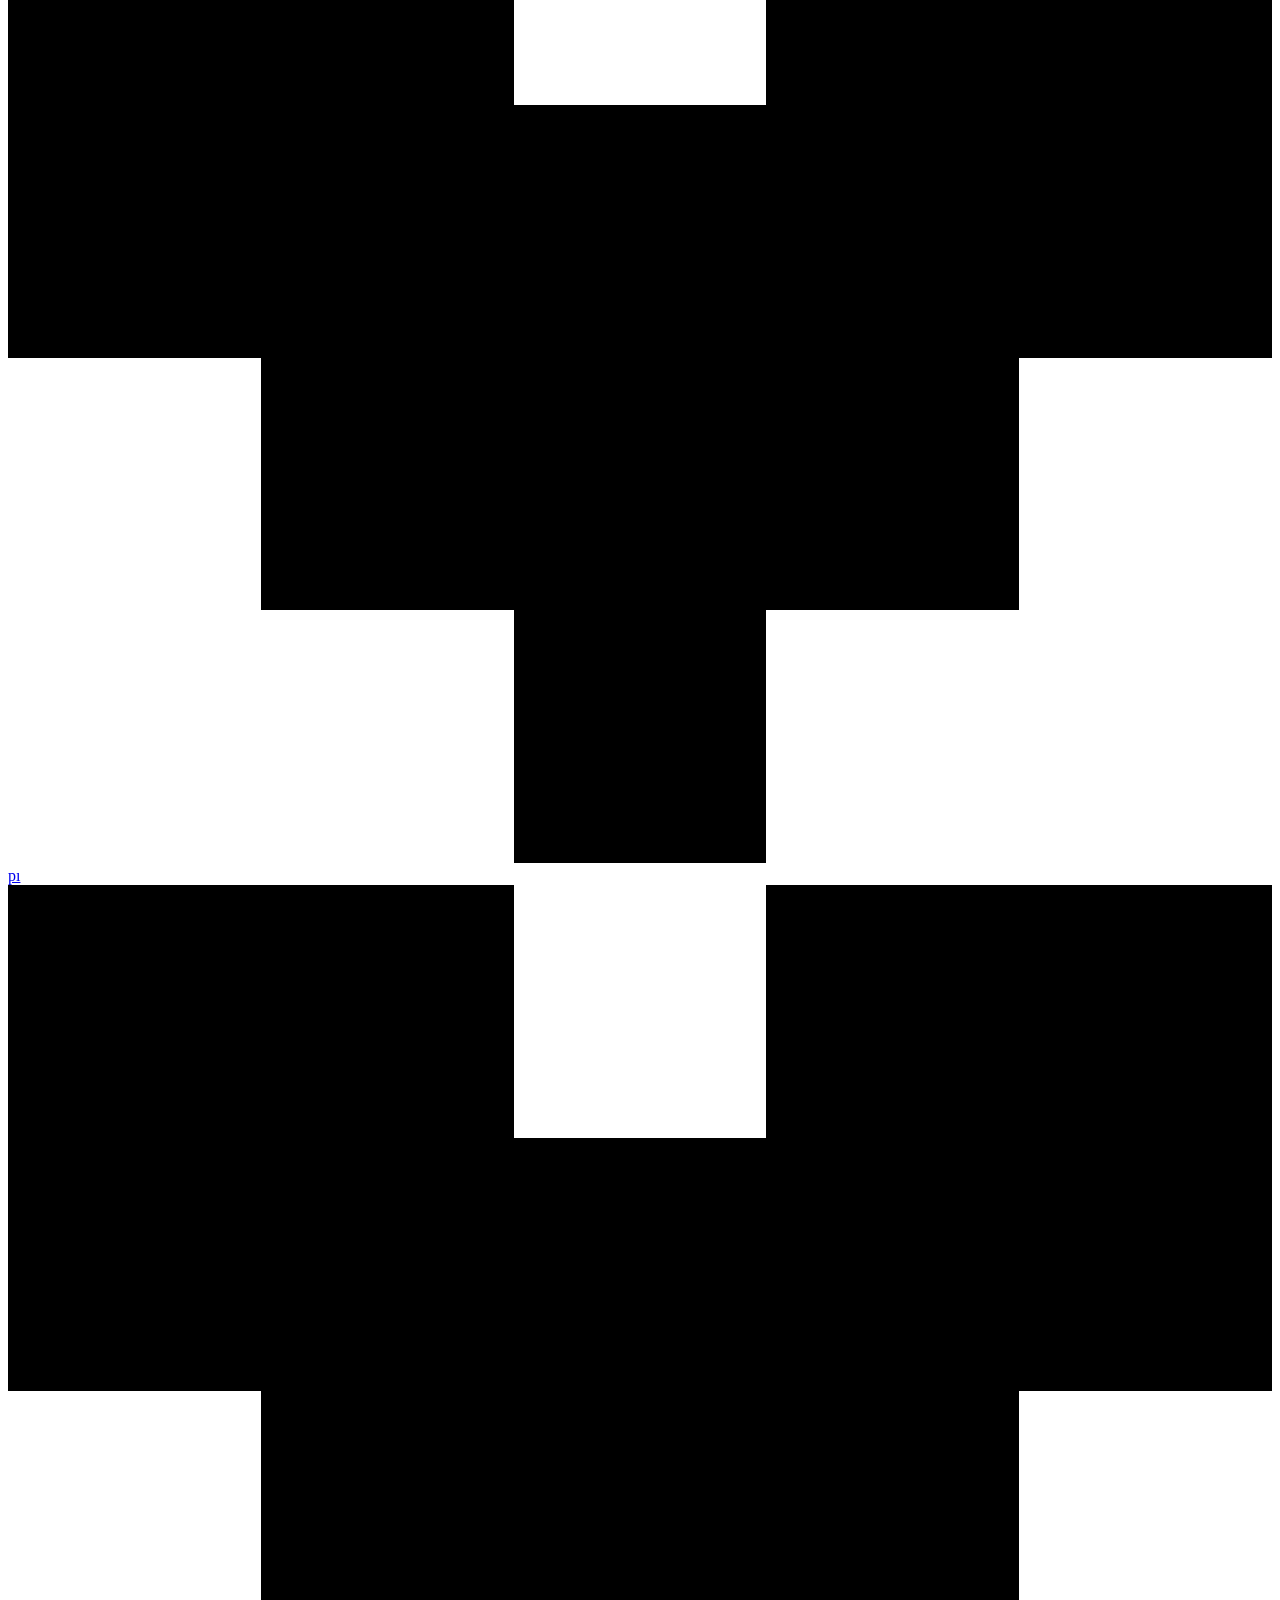
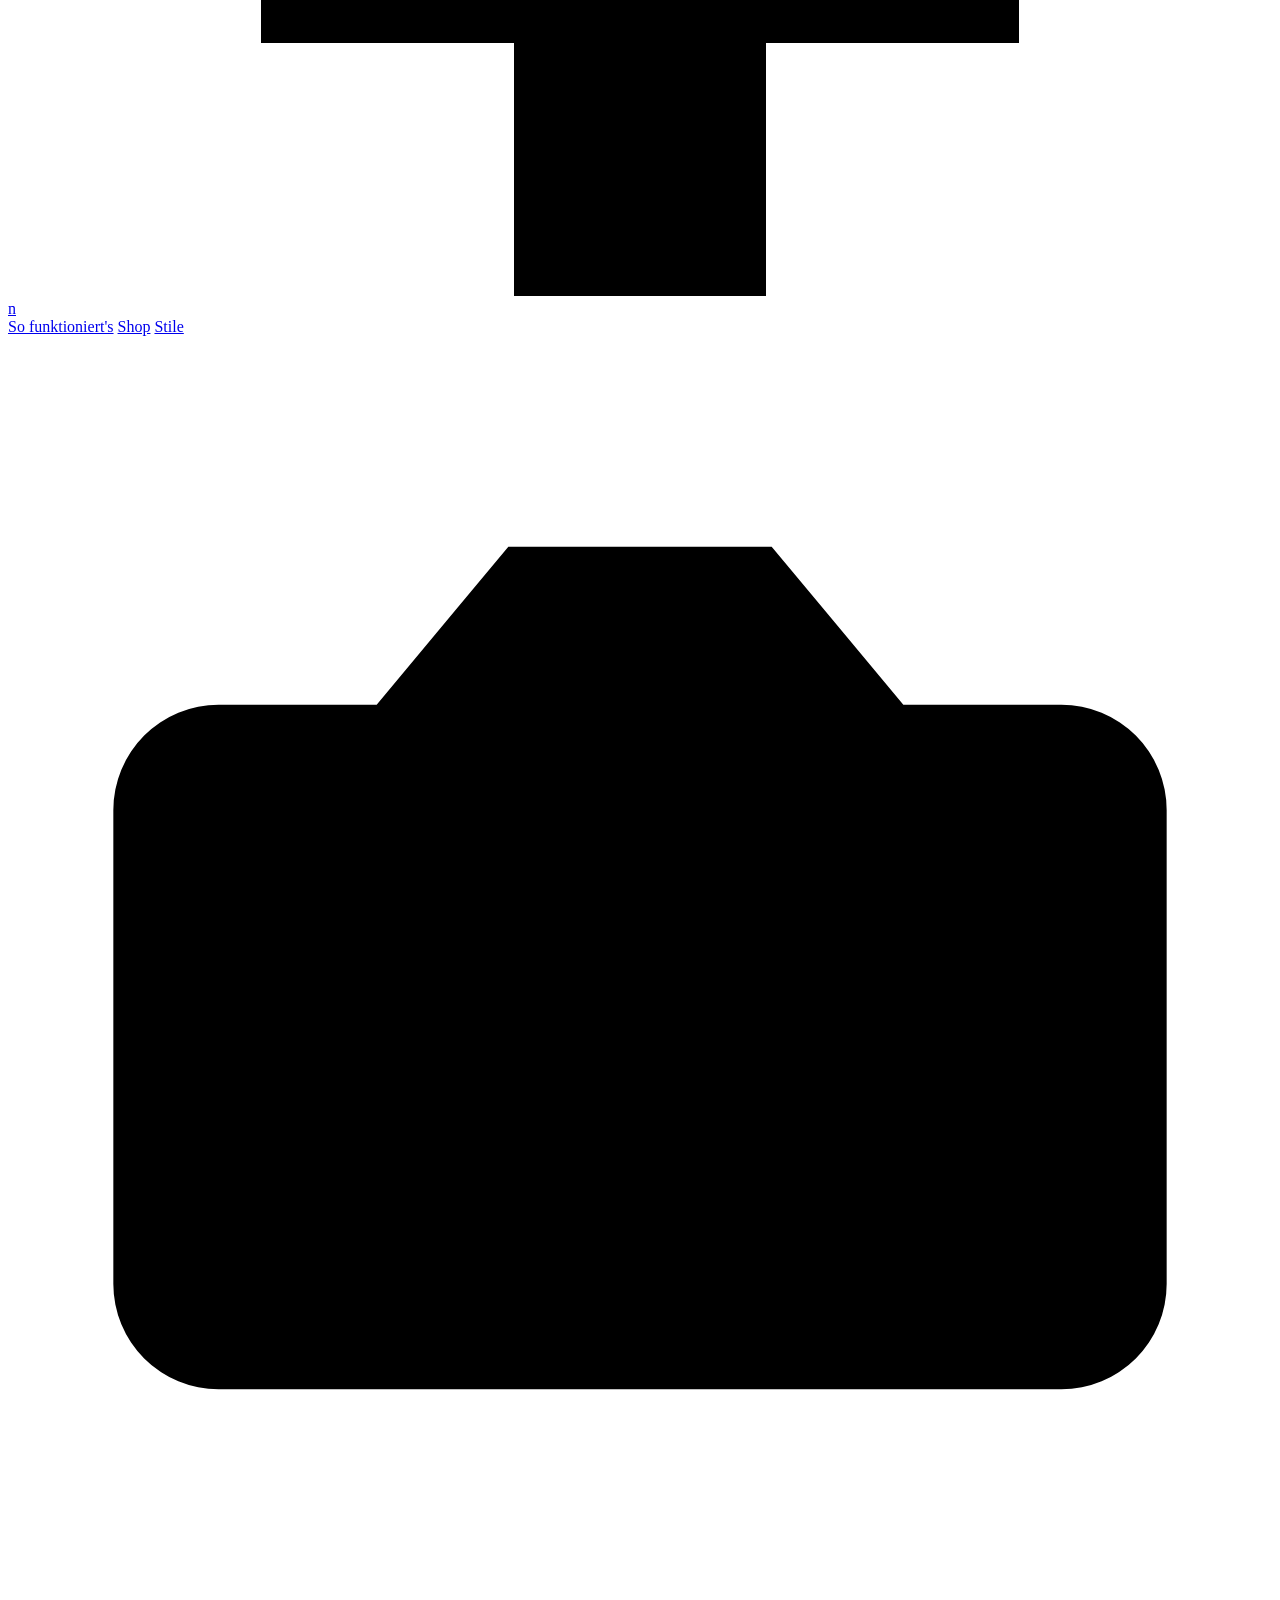
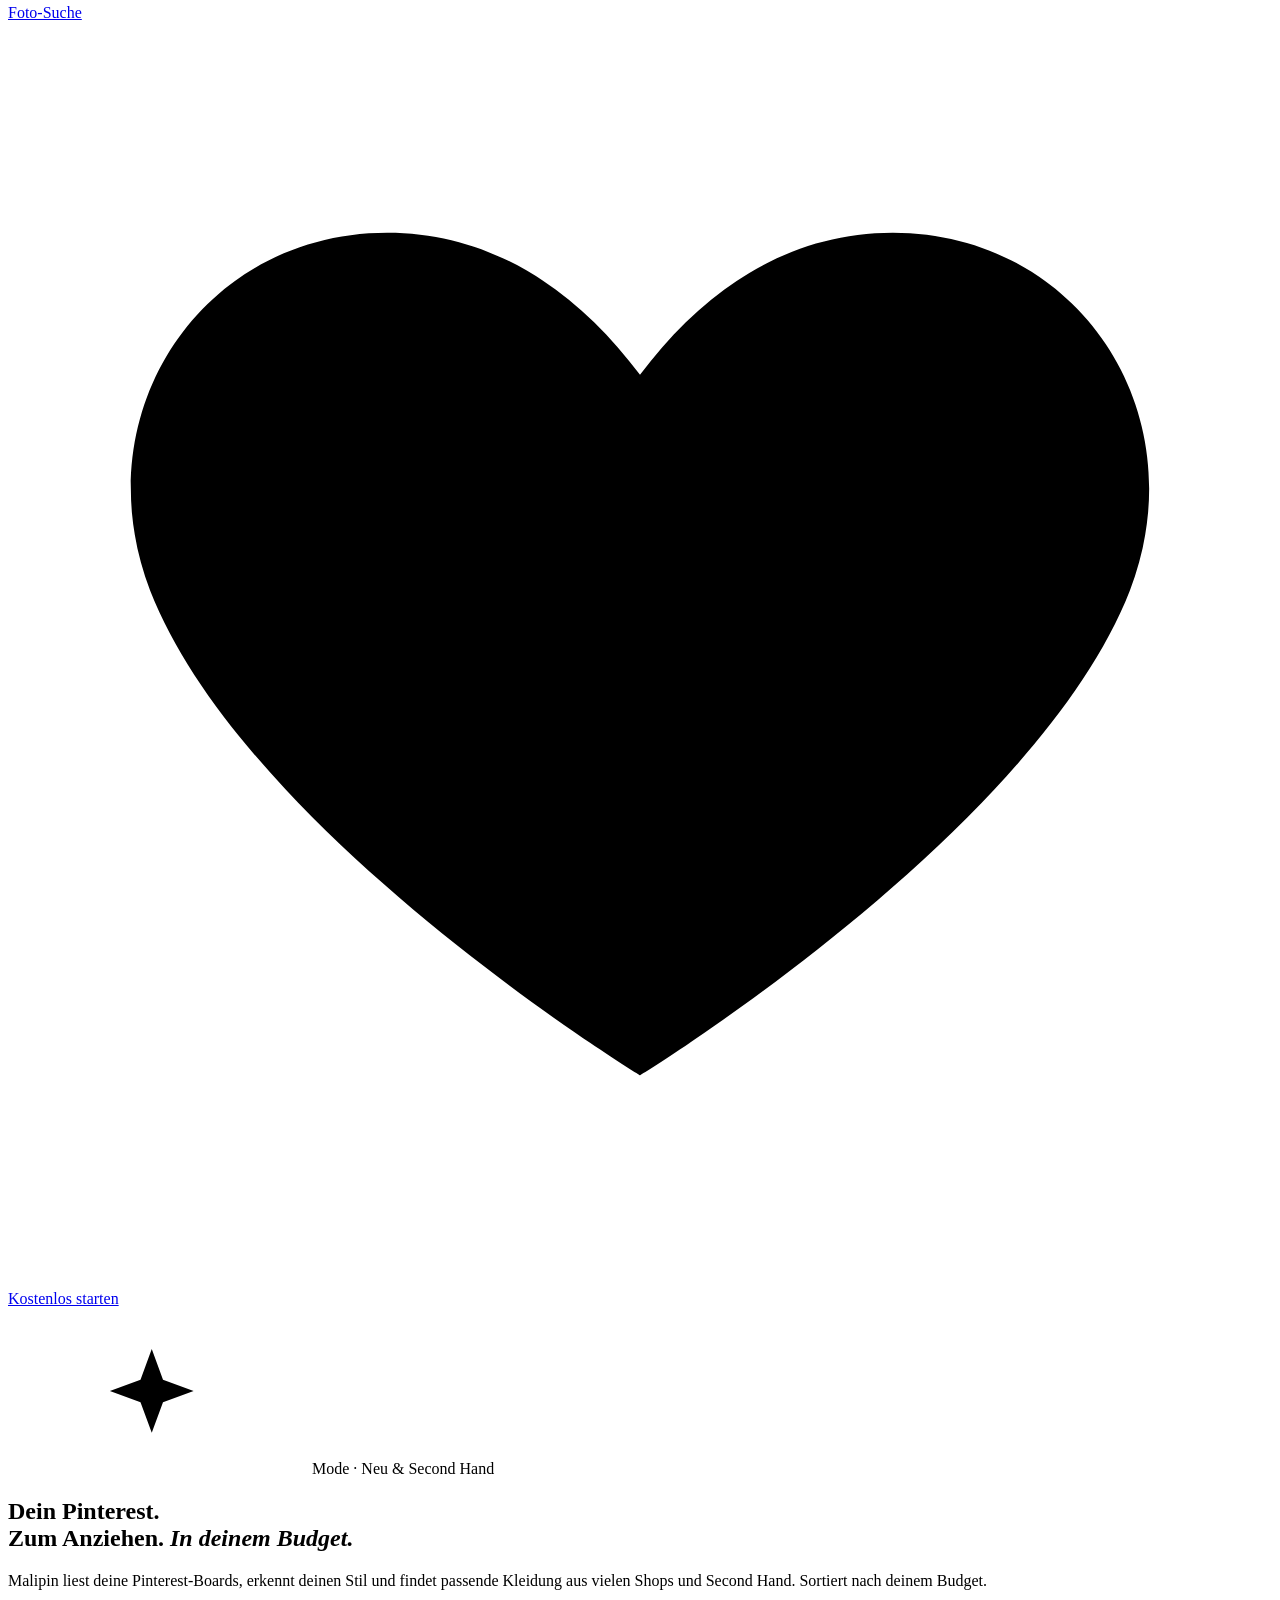
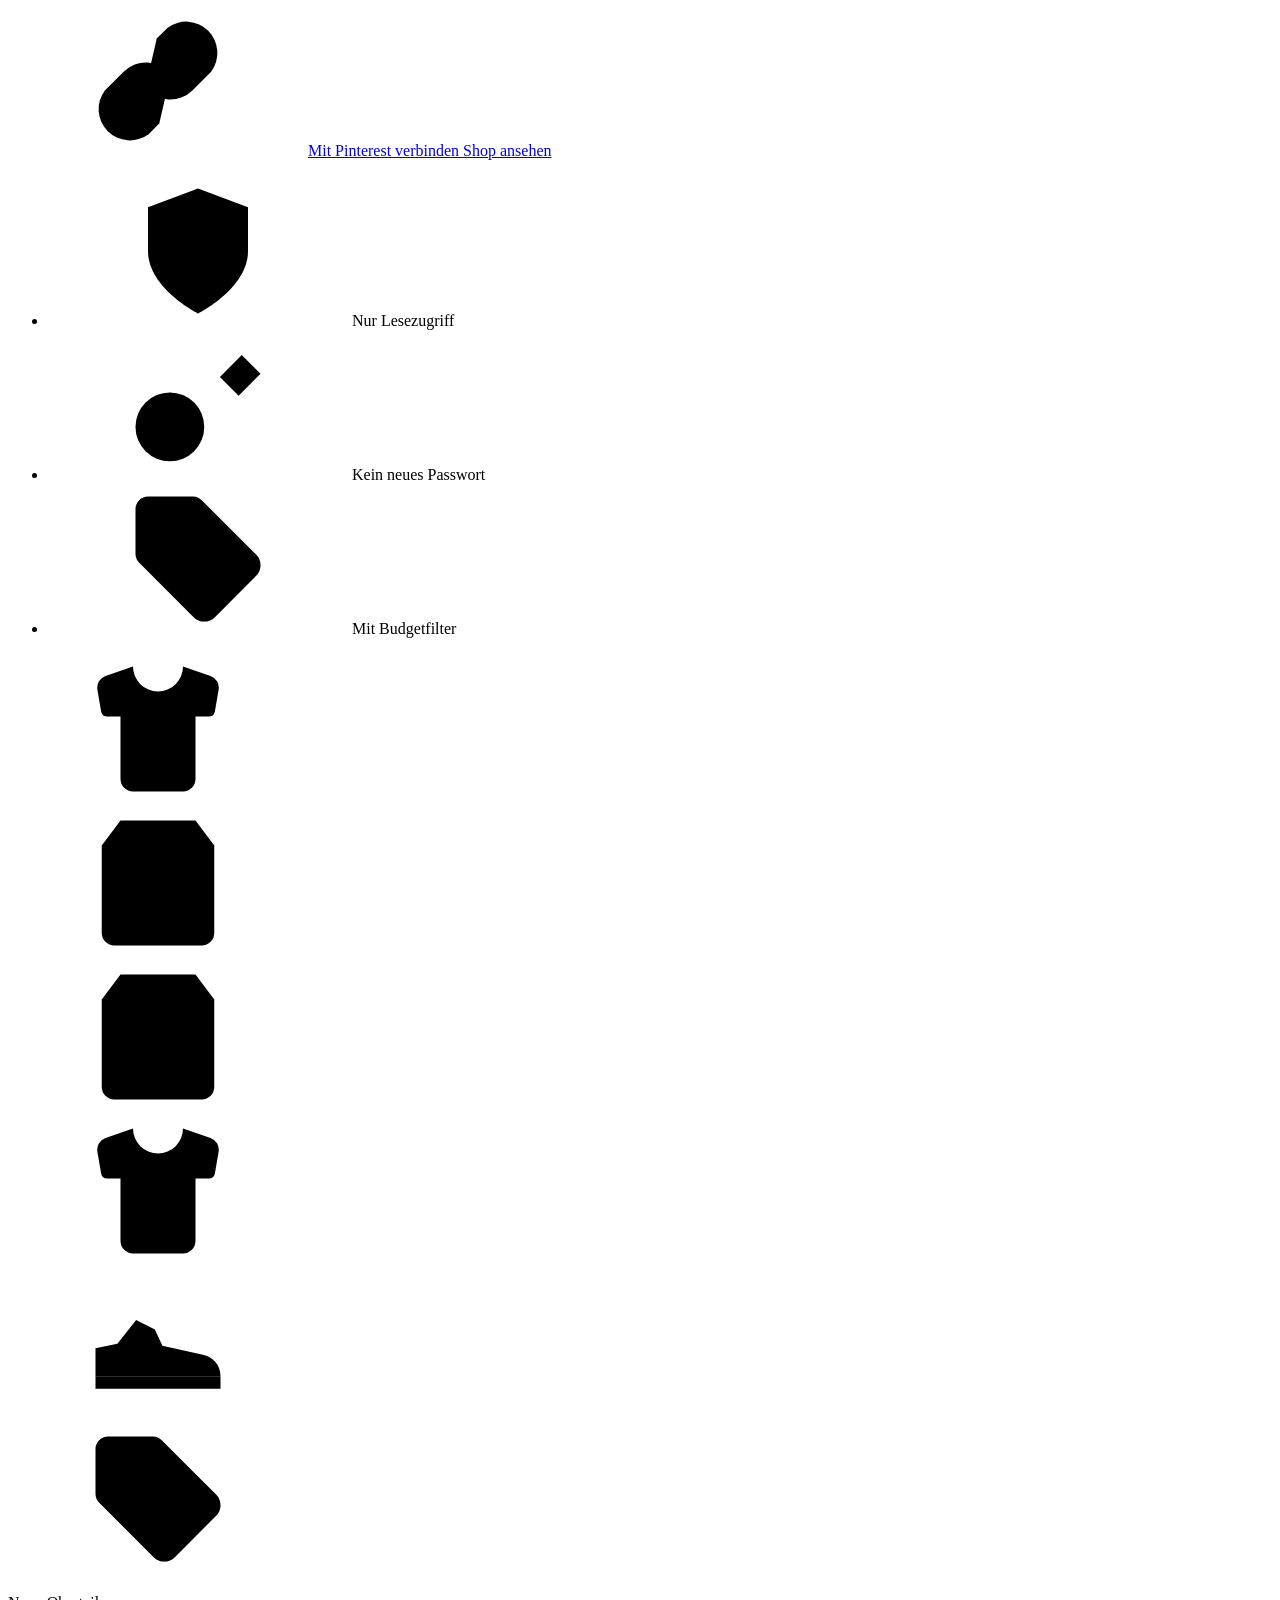
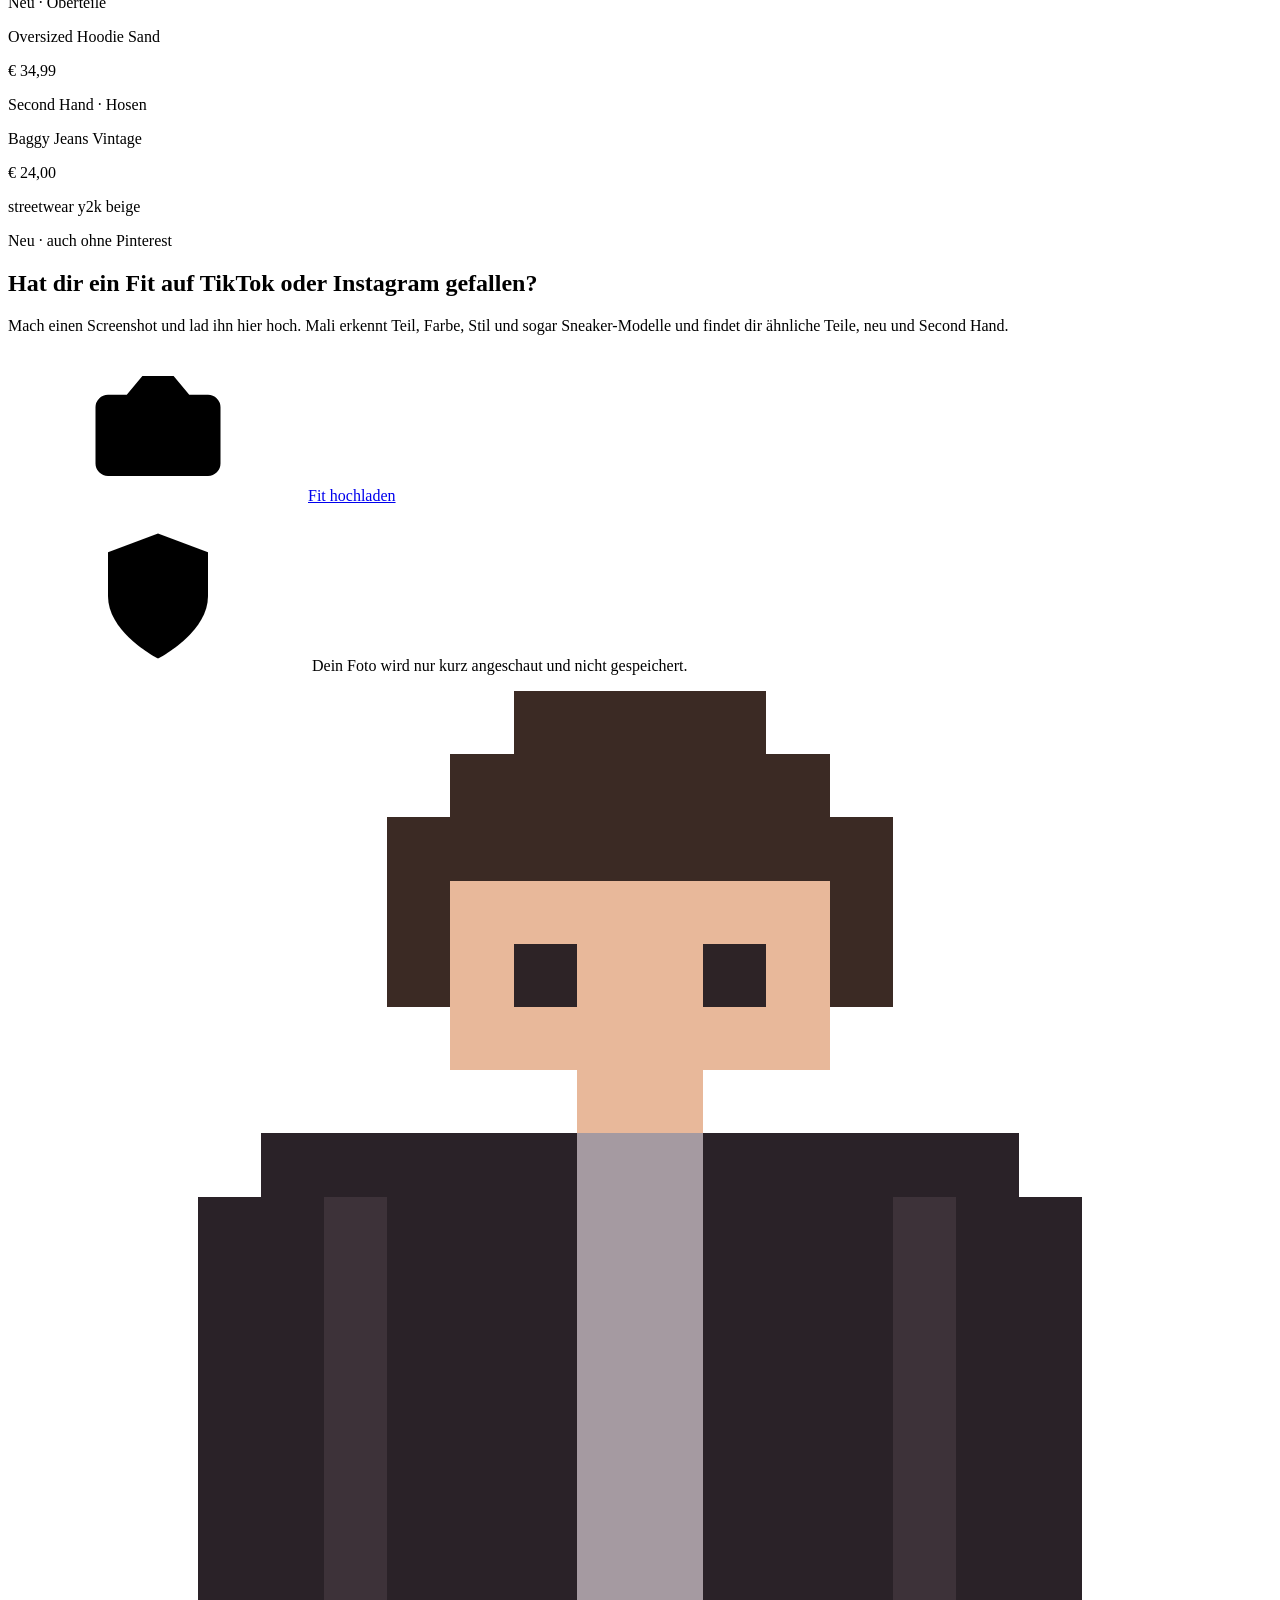
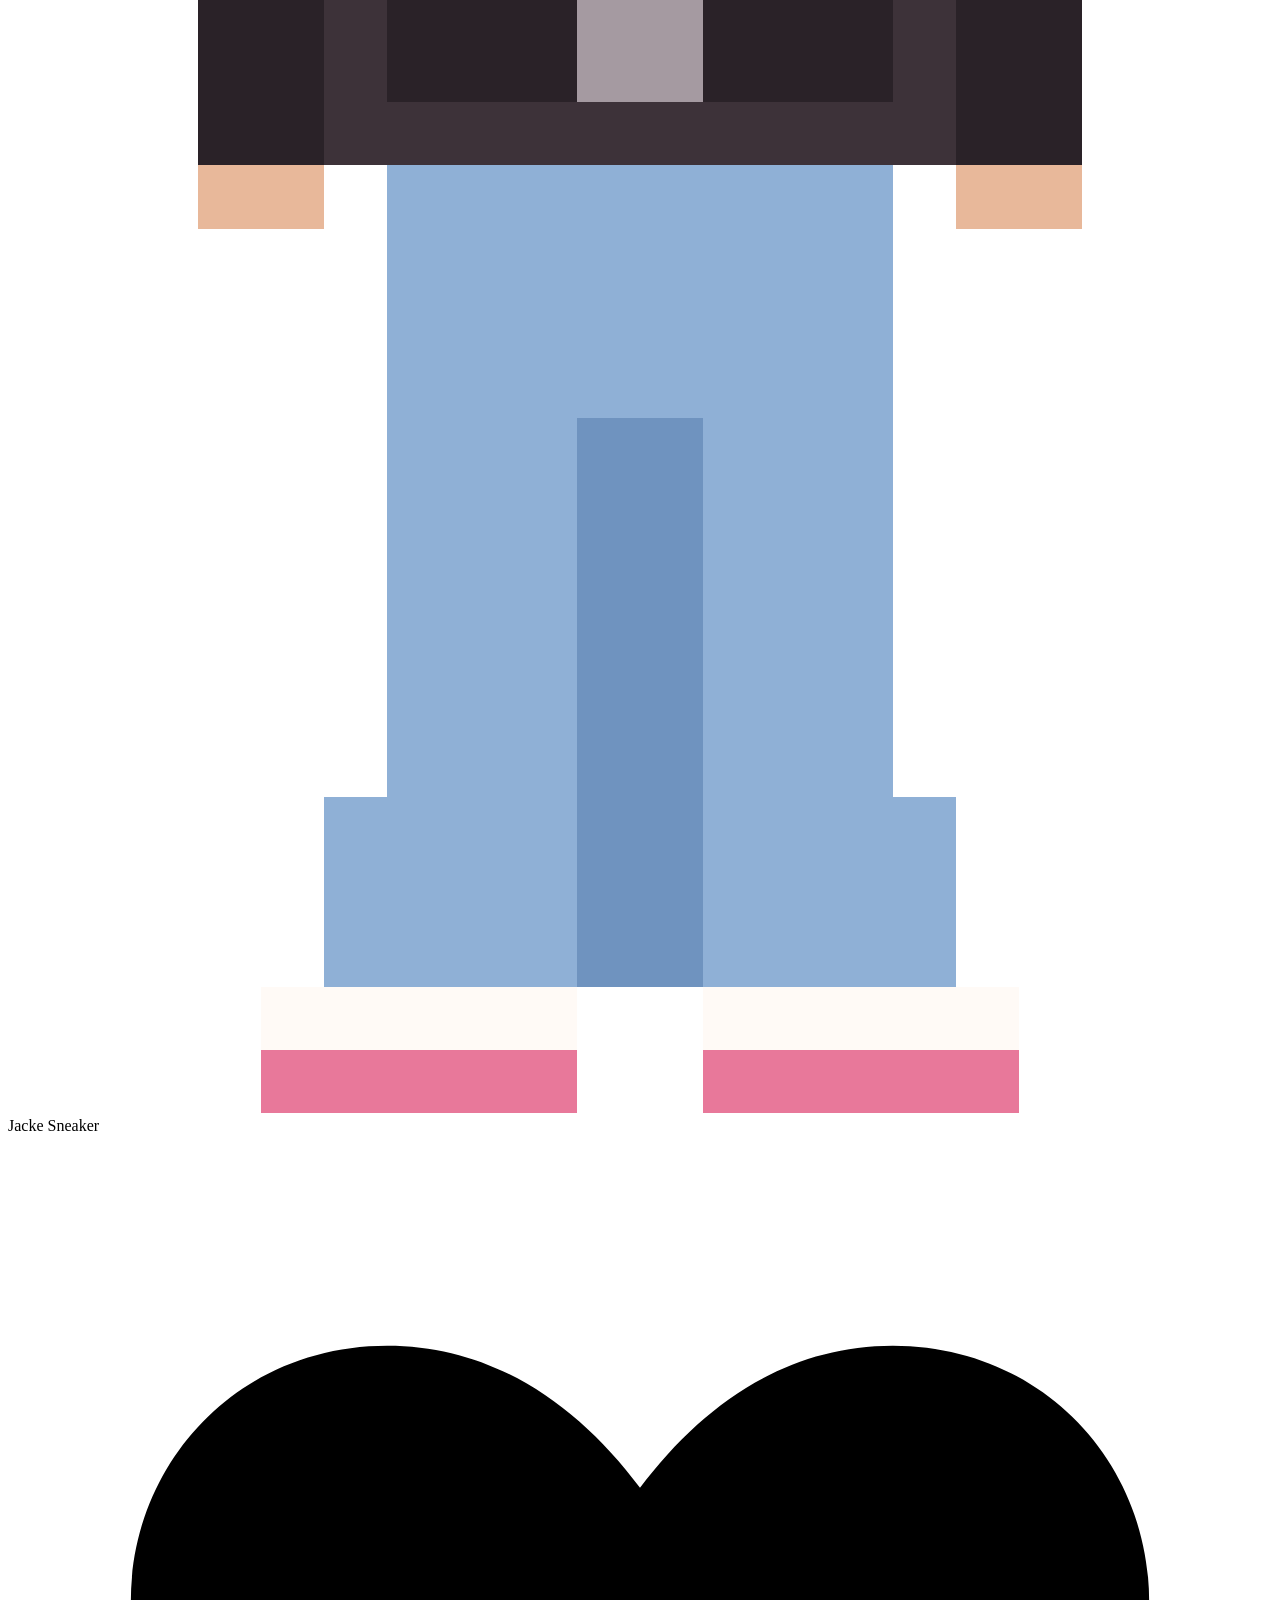
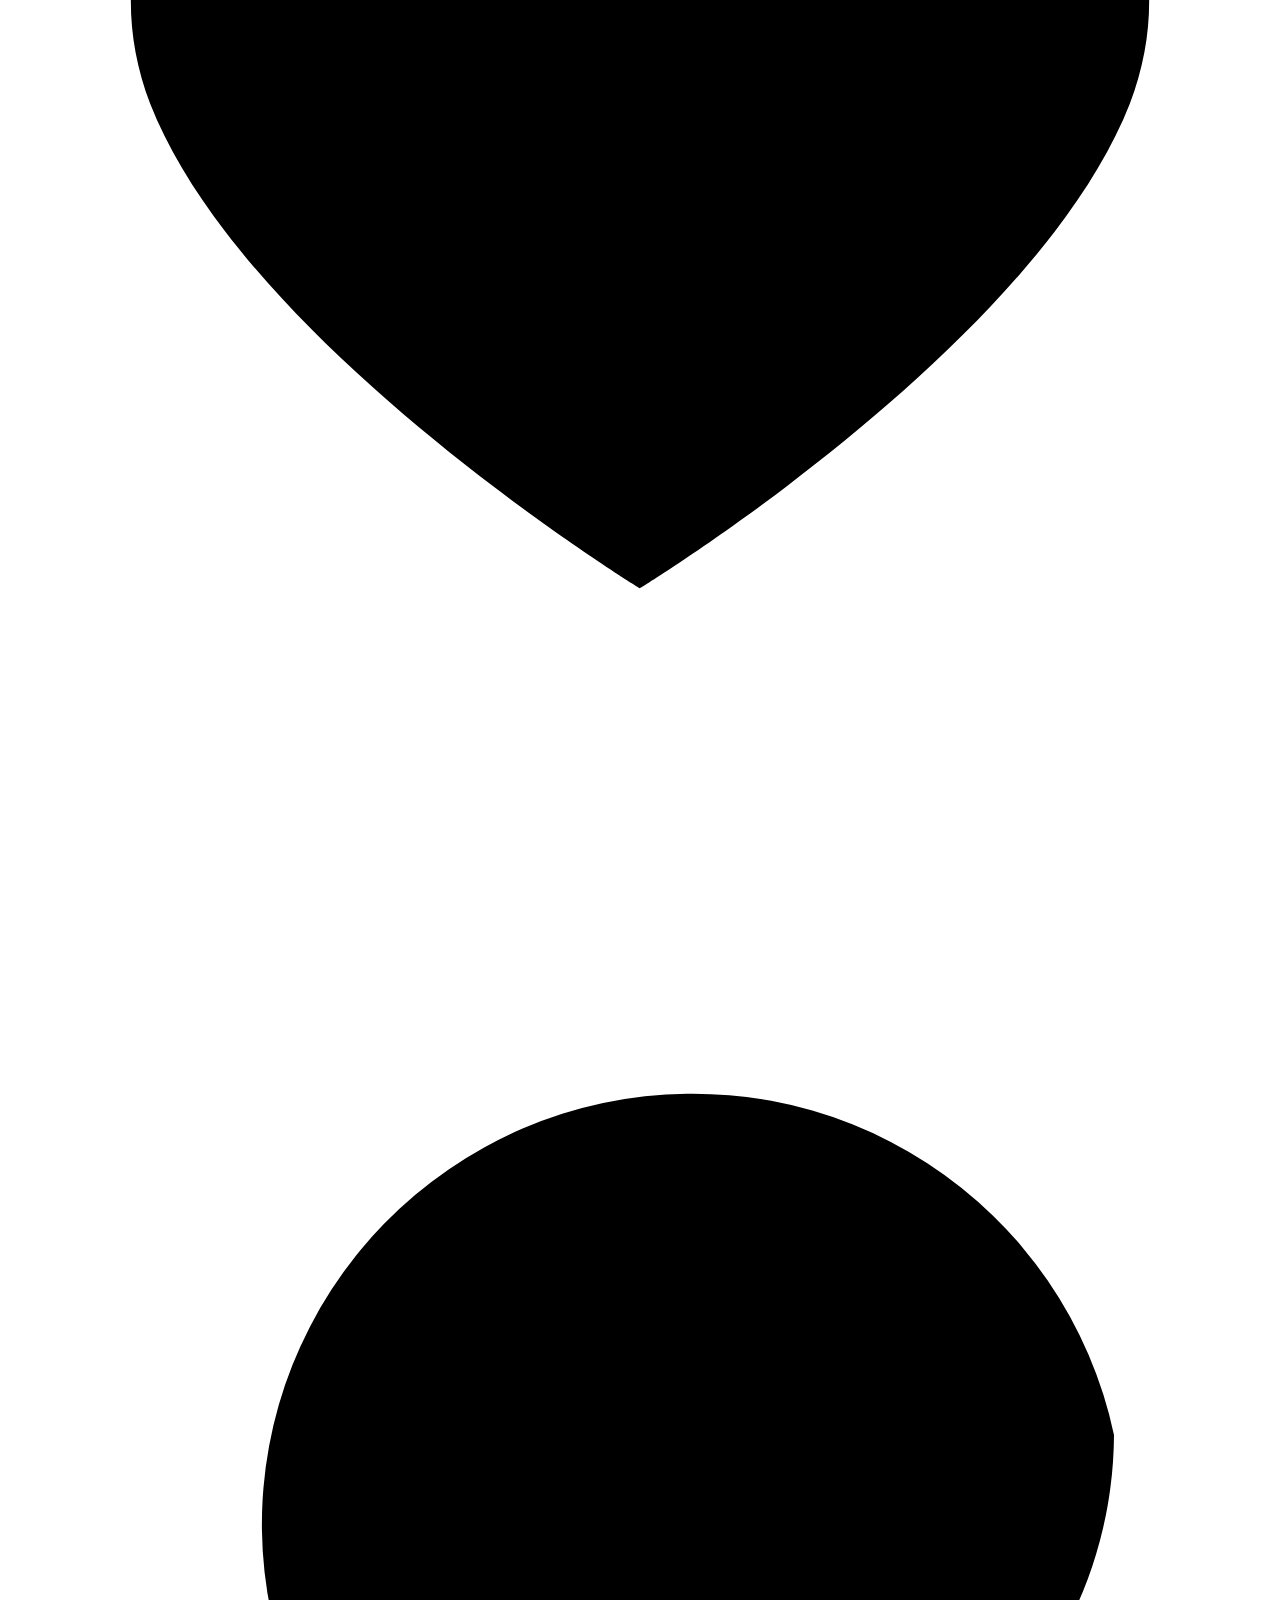
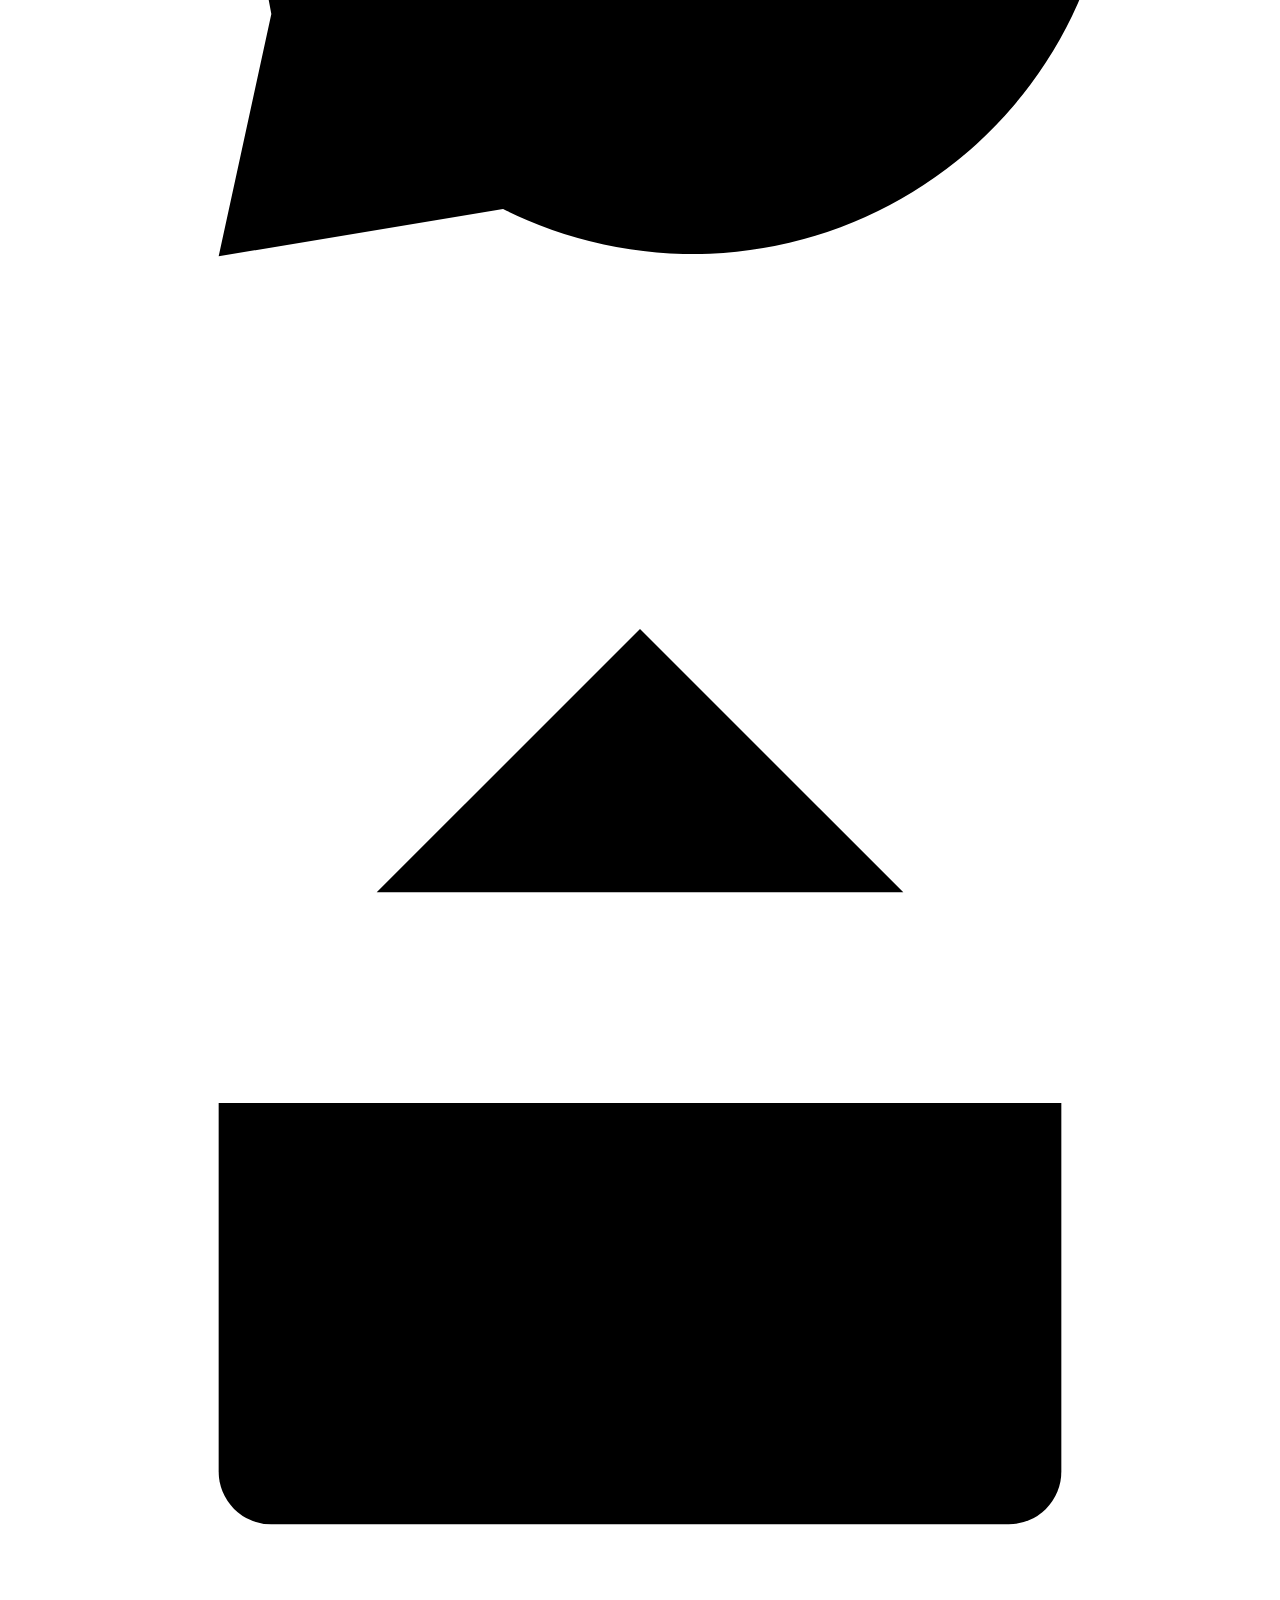
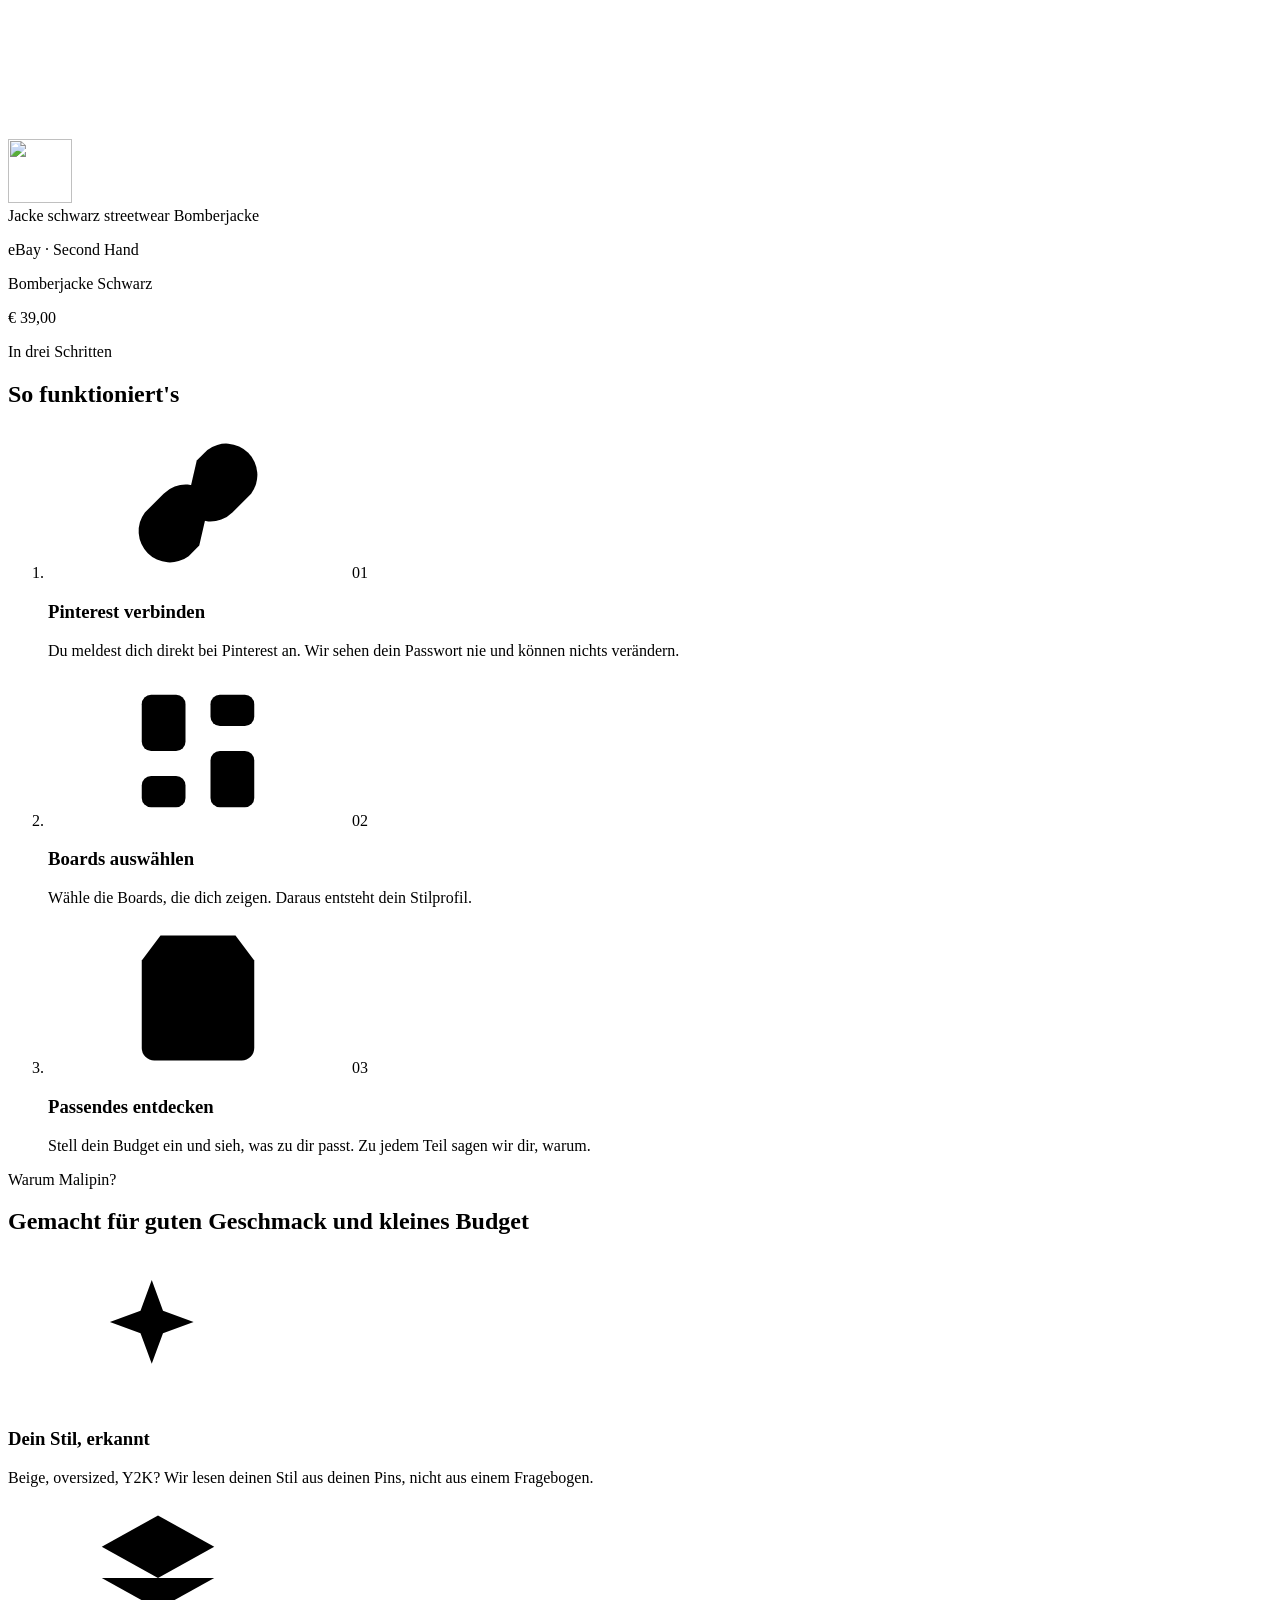
==== commit 5deb954c: "Startseite auf Mode fokussiert, neue Überschrift "Dein Pinterest. Zum Anziehen. In deinem Budget." s" ====
--- a/frontend/index.html
+++ b/frontend/index.html
@@ -6,8 +6,8 @@
   <!-- Sprache (Deutsch/Englisch) – vor allen anderen Skripten -->
   <script src="/i18n-en.js"></script>
   <script src="/i18n.js"></script>
-  <title>Malipin | Outfits &amp; Deko nach deinem Pinterest-Stil</title>
-  <meta name="description" content="Malipin erkennt deinen Stil aus Pinterest-Boards oder einem Outfit-Foto und findet passende Mode &amp; Deko. Neu und Second Hand, passend zu deinem Budget.">
+  <title>Malipin | Mode nach deinem Pinterest-Stil</title>
+  <meta name="description" content="Malipin erkennt deinen Stil aus Pinterest-Boards oder einem Outfit-Foto und findet passende Mode. Neu und Second Hand, passend zu deinem Budget.">
   <meta name="robots" content="index, follow, max-image-preview:large">
   <link rel="canonical" href="https://malipin.com/">
   <!-- Icons: SVG für moderne Browser, PNG für Google-Suche, Apple und Android (seo-Bilder in img/) -->
@@ -21,12 +21,12 @@
   <meta property="og:site_name" content="Malipin">
   <meta property="og:locale" content="de_AT">
   <meta property="og:url" content="https://malipin.com/">
-  <meta property="og:title" content="Malipin | Outfits &amp; Deko nach deinem Pinterest-Stil">
-  <meta property="og:description" content="Malipin erkennt deinen Stil aus Pinterest-Boards oder einem Outfit-Foto und findet passende Mode &amp; Deko. Neu und Second Hand, passend zu deinem Budget.">
+  <meta property="og:title" content="Malipin | Mode nach deinem Pinterest-Stil">
+  <meta property="og:description" content="Malipin erkennt deinen Stil aus Pinterest-Boards oder einem Outfit-Foto und findet passende Mode. Neu und Second Hand, passend zu deinem Budget.">
   <meta property="og:image" content="https://malipin.com/img/og-image.png">
   <meta property="og:image:width" content="1200">
   <meta property="og:image:height" content="630">
-  <meta property="og:image:alt" content="Malipin macht aus deinem Pinterest-Board passende Outfits und Deko">
+  <meta property="og:image:alt" content="Malipin macht aus deinem Pinterest-Board passende Outfits">
   <meta name="twitter:card" content="summary_large_image">
   <!-- seo:jsonld – wird erzeugt mit: python -m scripts.seo (nicht von Hand ändern) -->
   <script type="application/ld+json">
@@ -57,7 +57,7 @@
       "@type": "WebApplication",
       "name": "Malipin",
       "url": "https://malipin.com/",
-      "description": "Malipin erkennt deinen Stil aus Pinterest-Boards oder einem Outfit-Foto und findet passende Mode & Deko. Neu und Second Hand, passend zu deinem Budget.",
+      "description": "Malipin erkennt deinen Stil aus Pinterest-Boards oder einem Outfit-Foto und findet passende Mode. Neu und Second Hand, passend zu deinem Budget.",
       "inLanguage": "de",
       "applicationCategory": "LifestyleApplication",
       "operatingSystem": "Web",
@@ -81,14 +81,6 @@
           "acceptedAnswer": {
             "@type": "Answer",
             "text": "Nein. Kaufst du über einen mit „Werbung“ markierten Link, bekommen wir eine kleine Provision vom Shop. Dein Preis bleibt gleich."
-          }
-        },
-        {
-          "@type": "Question",
-          "name": "Was zählt zu „Wohnen & Deko“?",
-          "acceptedAnswer": {
-            "@type": "Answer",
-            "text": "Alles für dein Zuhause. Deko wie Vasen und Kerzen, Leuchten, Kissen und Decken, Küche & Tisch, Möbel, Pflanzen und Wanddeko."
           }
         },
         {
@@ -210,12 +202,13 @@
     <div class="hero-text">
       <p class="eyebrow-chip">
         <svg class="icon"><use href="#i-sparkle"/></svg>
-        Mode · Wohnen · Second Hand
+        Mode · Neu &amp; Second Hand
       </p>
-      <h1>Dein Pinterest.<br>Dein Stil. <em>Zum kleinen Preis.</em></h1>
-      <p class="lead">
+      <!-- data-closed-html: Text, solange Pinterest noch nicht offen ist (nav.js) -->
+      <h1 data-closed-html="Zeig ein Outfit.&lt;br&gt;Mali findet es. &lt;em&gt;In deinem Budget.&lt;/em&gt;">Dein Pinterest.<br>Zum Anziehen. <em>In deinem Budget.</em></h1>
+      <p class="lead" data-closed-html="Lade ein Foto von einem Outfit hoch, das dir gefällt. Mali erkennt die einzelnen Teile und findet ähnliche, neu oder Second Hand, sortiert nach deinem Budget. Die Verbindung mit Pinterest kommt bald.">
         Malipin liest deine Pinterest-Boards, erkennt deinen Stil und findet passende
-        Kleidung und Deko aus vielen Shops und Second Hand. Sortiert nach deinem Budget.
+        Kleidung aus vielen Shops und Second Hand. Sortiert nach deinem Budget.
       </p>
       <div class="hero-actions">
         <a href="/konto.html" class="button large connect">
@@ -224,7 +217,7 @@
         <a href="/shop.html" class="button large outline" data-closed-href="/stile.html"
            data-closed-text="Stile entdecken">Shop ansehen</a>
       </div>
-      <ul class="trust-row">
+      <ul class="trust-row" data-closed-html="&lt;li&gt;&lt;svg class=&quot;icon&quot;&gt;&lt;use href=&quot;#i-shield&quot;/&gt;&lt;/svg&gt; Kein Konto nötig&lt;/li&gt;&lt;li&gt;&lt;svg class=&quot;icon&quot;&gt;&lt;use href=&quot;#i-key&quot;/&gt;&lt;/svg&gt; Foto wird nicht gespeichert&lt;/li&gt;&lt;li&gt;&lt;svg class=&quot;icon&quot;&gt;&lt;use href=&quot;#i-tag&quot;/&gt;&lt;/svg&gt; Mit Budgetfilter&lt;/li&gt;">
         <li><svg class="icon"><use href="#i-shield"/></svg> Nur Lesezugriff</li>
         <li><svg class="icon"><use href="#i-key"/></svg> Kein neues Passwort</li>
         <li><svg class="icon"><use href="#i-tag"/></svg> Mit Budgetfilter</li>
@@ -236,29 +229,29 @@
       <div class="board">
         <div class="board-pin tile-rose" style="--h: 150px"><svg class="icon"><use href="#i-shirt"/></svg></div>
         <div class="board-pin tile-plum" style="--h: 104px"><svg class="icon"><use href="#i-bag"/></svg></div>
-        <div class="board-pin tile-lilac" style="--h: 128px"><svg class="icon"><use href="#i-lamp"/></svg></div>
-        <div class="board-pin tile-peach" style="--h: 160px"><svg class="icon"><use href="#i-vase"/></svg></div>
+        <div class="board-pin tile-lilac" style="--h: 128px"><svg class="icon"><use href="#i-bag"/></svg></div>
+        <div class="board-pin tile-peach" style="--h: 160px"><svg class="icon"><use href="#i-shirt"/></svg></div>
         <div class="board-pin tile-shell" style="--h: 96px"><svg class="icon"><use href="#i-shoe"/></svg></div>
-        <div class="board-pin tile-cream" style="--h: 132px"><svg class="icon"><use href="#i-plant"/></svg></div>
+        <div class="board-pin tile-cream" style="--h: 132px"><svg class="icon"><use href="#i-tag"/></svg></div>
       </div>
 
       <div class="float-card card-fashion">
         <div class="float-image grad-shell"></div>
-        <p class="card-shop">Nordfaden · Oberteile</p>
+        <p class="card-shop">Neu · Oberteile</p>
         <p class="card-name">Oversized Hoodie Sand</p>
         <p class="card-price" data-price="34.99">€ 34,99</p>
       </div>
 
       <div class="float-card card-home">
         <div class="float-image grad-rose"></div>
-        <p class="card-shop">Tonwerk · Deko</p>
-        <p class="card-name">Keramikvase Sand</p>
-        <p class="card-price" data-price="24.99">€ 24,99</p>
+        <p class="card-shop">Second Hand · Hosen</p>
+        <p class="card-name">Baggy Jeans Vintage</p>
+        <p class="card-price" data-price="24">€ 24,00</p>
       </div>
 
       <div class="float-tags">
         <span class="soft-chip chip-rose">streetwear</span>
-        <span class="soft-chip chip-lilac">japandi</span>
+        <span class="soft-chip chip-lilac">y2k</span>
         <span class="soft-chip chip-cream">beige</span>
       </div>
     </div>
@@ -317,43 +310,6 @@
     </div>
   </section>
 
-  <!-- 2. Zwei Welten ------------------------------------------------------------------ -->
-  <section class="section" id="welten">
-    <p class="section-kicker">Zwei Welten, ein Stil</p>
-    <h2 class="section-title">Für deinen Kleiderschrank und dein Zuhause</h2>
-    <p class="section-lead">
-      Wir erkennen, ob ein Pin ein Outfit oder ein Wohnzimmer zeigt, und trennen beides sauber.
-      So kann dein Mode-Stil Streetwear sein und dein Wohnstil Japandi.
-    </p>
-
-    <div class="worlds">
-      <a href="/shop.html#mode" class="world world-mode">
-        <span class="world-icon"><svg class="icon"><use href="#i-shirt"/></svg></span>
-        <h3>Mode</h3>
-        <p>Oberteile, Hosen, Jacken, Kleider, Schuhe und Accessoires, passend zu deinen Outfit-Pins.</p>
-        <ul class="world-chips">
-          <li>Oberteile</li><li>Hosen</li><li>Jacken</li><li>Schuhe</li><li>Accessoires</li>
-        </ul>
-        <span class="world-link">Mode entdecken <svg class="icon"><use href="#i-arrow"/></svg></span>
-      </a>
-
-      <a href="/shop.html#wohnen" class="world world-home">
-        <span class="world-icon"><svg class="icon"><use href="#i-lamp"/></svg></span>
-        <h3>Wohnen &amp; Deko</h3>
-        <p>Vasen, Leuchten, Kissen, Möbel und Pflanzen. Wir erkennen die Gegenstände in deinen Pins.</p>
-        <ul class="world-chips">
-          <li>Deko</li><li>Leuchten</li><li>Textilien</li><li>Möbel</li><li>Pflanzen</li>
-        </ul>
-        <span class="world-link">Wohnen entdecken <svg class="icon"><use href="#i-arrow"/></svg></span>
-      </a>
-    </div>
-
-    <div class="connect-row">
-      <p>Deine Pins entscheiden, was du siehst.</p>
-      <a href="/konto.html" class="button connect"><svg class="icon"><use href="#i-link"/></svg>Mit Pinterest verbinden</a>
-    </div>
-  </section>
-
   <!-- 3. So funktioniert's ------------------------------------------------------------- -->
   <section class="section" id="so-gehts">
     <p class="section-kicker">In drei Schritten</p>
@@ -369,7 +325,7 @@
         <span class="step-icon tint-cream"><svg class="icon"><use href="#i-grid"/></svg></span>
         <span class="step-number">02</span>
         <h3>Boards auswählen</h3>
-        <p>Wähle die Boards, die dich zeigen. Daraus entstehen deine Stilprofile für Mode und Wohnen.</p>
+        <p>Wähle die Boards, die dich zeigen. Daraus entsteht dein Stilprofil.</p>
       </li>
       <li class="step">
         <span class="step-icon tint-berry"><svg class="icon"><use href="#i-bag"/></svg></span>
@@ -388,12 +344,12 @@
       <article class="feature">
         <span class="feature-icon tint-cream"><svg class="icon"><use href="#i-sparkle"/></svg></span>
         <h3>Dein Stil, erkannt</h3>
-        <p>Beige, oversized, Japandi? Wir lesen deinen Stil aus deinen Pins, nicht aus einem Fragebogen.</p>
+        <p>Beige, oversized, Y2K? Wir lesen deinen Stil aus deinen Pins, nicht aus einem Fragebogen.</p>
       </article>
       <article class="feature">
         <span class="feature-icon tint-rose"><svg class="icon"><use href="#i-layers"/></svg></span>
-        <h3>Mode und Wohnen getrennt</h3>
-        <p>Outfit-Pins und Interior-Pins bekommen eigene Profile, damit Vorschläge wirklich passen.</p>
+        <h3>Jedes Teil einzeln</h3>
+        <p>Mali erkennt Oberteil, Hose, Jacke und Schuhe in einem Outfit und sucht für jedes Teil.</p>
       </article>
       <article class="feature">
         <span class="feature-icon tint-lilac"><svg class="icon"><use href="#i-tag"/></svg></span>
@@ -481,10 +437,6 @@
       <p>Nein. Kaufst du über einen mit „Werbung“ markierten Link, bekommen wir eine kleine Provision vom Shop. Dein Preis bleibt gleich.</p>
     </details>
     <details>
-      <summary>Was zählt zu „Wohnen &amp; Deko“?</summary>
-      <p>Alles für dein Zuhause. Deko wie Vasen und Kerzen, Leuchten, Kissen und Decken, Küche &amp; Tisch, Möbel, Pflanzen und Wanddeko.</p>
-    </details>
-    <details>
       <summary>Woher kommen die Produkte?</summary>
       <p>Von Shops und Marktplätzen wie eBay und Etsy und aus deinen eigenen Pins, wenn diese zu einem Shop oder Second-Hand-Angebot führen.</p>
     </details>
@@ -525,7 +477,6 @@
       <!-- logo --><a href="/" class="logo" aria-label="Malipin Startseite"><svg class="logo-pin" viewBox="0 0 16 18" shape-rendering="crispEdges" aria-hidden="true"><g class="logo-ears"><rect x="4" y="0" width="2" height="1" fill="#6b5656"/><rect x="10" y="0" width="2" height="1" fill="#6b5656"/><rect x="3" y="1" width="1" height="1" fill="#6b5656"/><rect x="4" y="1" width="2" height="1" fill="#fffaf6"/><rect x="6" y="1" width="1" height="1" fill="#6b5656"/><rect x="9" y="1" width="1" height="1" fill="#6b5656"/><rect x="10" y="1" width="2" height="1" fill="#fffaf6"/><rect x="12" y="1" width="1" height="1" fill="#6b5656"/><rect x="3" y="2" width="1" height="1" fill="#6b5656"/><rect x="4" y="2" width="1" height="1" fill="#fffaf6"/><rect x="5" y="2" width="1" height="1" fill="#f6a5b9"/><rect x="6" y="2" width="1" height="1" fill="#6b5656"/><rect x="9" y="2" width="1" height="1" fill="#6b5656"/><rect x="10" y="2" width="1" height="1" fill="#f6a5b9"/><rect x="11" y="2" width="1" height="1" fill="#fffaf6"/><rect x="12" y="2" width="1" height="1" fill="#6b5656"/><rect x="3" y="3" width="1" height="1" fill="#6b5656"/><rect x="4" y="3" width="1" height="1" fill="#fffaf6"/><rect x="5" y="3" width="1" height="1" fill="#f6a5b9"/><rect x="6" y="3" width="1" height="1" fill="#6b5656"/><rect x="9" y="3" width="1" height="1" fill="#6b5656"/><rect x="10" y="3" width="1" height="1" fill="#f6a5b9"/><rect x="11" y="3" width="1" height="1" fill="#fffaf6"/><rect x="12" y="3" width="1" height="1" fill="#6b5656"/><rect x="3" y="4" width="1" height="1" fill="#6b5656"/><rect x="4" y="4" width="2" height="1" fill="#fffaf6"/><rect x="6" y="4" width="4" height="1" fill="#6b5656"/><rect x="10" y="4" width="2" height="1" fill="#fffaf6"/><rect x="12" y="4" width="1" height="1" fill="#6b5656"/></g><g><rect x="2" y="5" width="1" height="1" fill="#6b5656"/><rect x="3" y="5" width="10" height="1" fill="#fffaf6"/><rect x="13" y="5" width="1" height="1" fill="#6b5656"/><rect x="1" y="6" width="1" height="1" fill="#6b5656"/><rect x="2" y="6" width="12" height="1" fill="#fffaf6"/><rect x="14" y="6" width="1" height="1" fill="#6b5656"/><rect x="1" y="7" width="1" height="1" fill="#6b5656"/><rect x="2" y="7" width="2" height="1" fill="#fffaf6"/><rect x="6" y="7" width="4" height="1" fill="#fffaf6"/><rect x="12" y="7" width="2" height="1" fill="#fffaf6"/><rect x="14" y="7" width="1" height="1" fill="#6b5656"/><rect x="1" y="8" width="1" height="1" fill="#6b5656"/><rect x="2" y="8" width="1" height="1" fill="#fffaf6"/><rect x="3" y="8" width="1" height="1" fill="#ffc7d1"/><rect x="6" y="8" width="4" height="1" fill="#fffaf6"/><rect x="12" y="8" width="1" height="1" fill="#ffc7d1"/><rect x="13" y="8" width="1" height="1" fill="#fffaf6"/><rect x="14" y="8" width="1" height="1" fill="#6b5656"/><rect x="1" y="9" width="1" height="1" fill="#6b5656"/><rect x="2" y="9" width="5" height="1" fill="#fffaf6"/><rect x="7" y="9" width="2" height="1" fill="#f6a5b9"/><rect x="9" y="9" width="5" height="1" fill="#fffaf6"/><rect x="14" y="9" width="1" height="1" fill="#6b5656"/><rect x="1" y="10" width="1" height="1" fill="#6b5656"/><rect x="2" y="10" width="1" height="1" fill="#f1e1da"/><rect x="3" y="10" width="10" height="1" fill="#fffaf6"/><rect x="13" y="10" width="1" height="1" fill="#f1e1da"/><rect x="14" y="10" width="1" height="1" fill="#6b5656"/><rect x="2" y="11" width="1" height="1" fill="#6b5656"/><rect x="3" y="11" width="2" height="1" fill="#f1e1da"/><rect x="5" y="11" width="6" height="1" fill="#fffaf6"/><rect x="11" y="11" width="2" height="1" fill="#f1e1da"/><rect x="13" y="11" width="1" height="1" fill="#6b5656"/><rect x="3" y="12" width="2" height="1" fill="#6b5656"/><rect x="5" y="12" width="6" height="1" fill="#c93a69"/><rect x="11" y="12" width="2" height="1" fill="#6b5656"/><rect x="5" y="13" width="1" height="1" fill="#6b5656"/><rect x="6" y="13" width="1" height="1" fill="#e8789a"/><rect x="7" y="13" width="4" height="1" fill="#c93a69"/><rect x="11" y="13" width="1" height="1" fill="#6b5656"/><rect x="6" y="14" width="1" height="1" fill="#6b5656"/><rect x="7" y="14" width="1" height="1" fill="#e8789a"/><rect x="8" y="14" width="2" height="1" fill="#c93a69"/><rect x="10" y="14" width="1" height="1" fill="#6b5656"/><rect x="7" y="15" width="1" height="1" fill="#6b5656"/><rect x="8" y="15" width="1" height="1" fill="#c93a69"/><rect x="9" y="15" width="1" height="1" fill="#6b5656"/><rect x="8" y="16" width="1" height="1" fill="#6b5656"/><rect x="6" y="17" width="4" height="1" fill="#f3c6d3"/></g><g class="logo-eyes"><rect x="4" y="7" width="2" height="1" fill="#2d2326"/><rect x="10" y="7" width="2" height="1" fill="#2d2326"/><rect x="4" y="8" width="2" height="1" fill="#2d2326"/><rect x="10" y="8" width="2" height="1" fill="#2d2326"/></g></svg><span class="logo-word"><span class="logo-mali">mal<span class="logo-i">ı<svg class="logo-heart" viewBox="0 0 5 4" shape-rendering="crispEdges" aria-hidden="true"><rect x="0" y="0" width="2" height="1"/><rect x="3" y="0" width="2" height="1"/><rect x="0" y="1" width="5" height="1"/><rect x="1" y="2" width="3" height="1"/><rect x="2" y="3" width="1" height="1"/></svg></span></span><span class="logo-pinword">p<span class="logo-i">ı<svg class="logo-heart" viewBox="0 0 5 4" shape-rendering="crispEdges" aria-hidden="true"><rect x="0" y="0" width="2" height="1"/><rect x="3" y="0" width="2" height="1"/><rect x="0" y="1" width="5" height="1"/><rect x="1" y="2" width="3" height="1"/><rect x="2" y="3" width="1" height="1"/></svg></span>n</span></span></a><!-- /logo -->
       <nav class="footer-links">
         <a href="/shop.html#mode">Mode</a>
-        <a href="/shop.html#wohnen">Wohnen &amp; Deko</a>
         <a href="/konto.html">Mein Pinterest</a>
         <a href="/datenschutz.html">Datenschutz</a>
         <a href="/nutzungsbedingungen.html">Nutzungsbedingungen</a>
